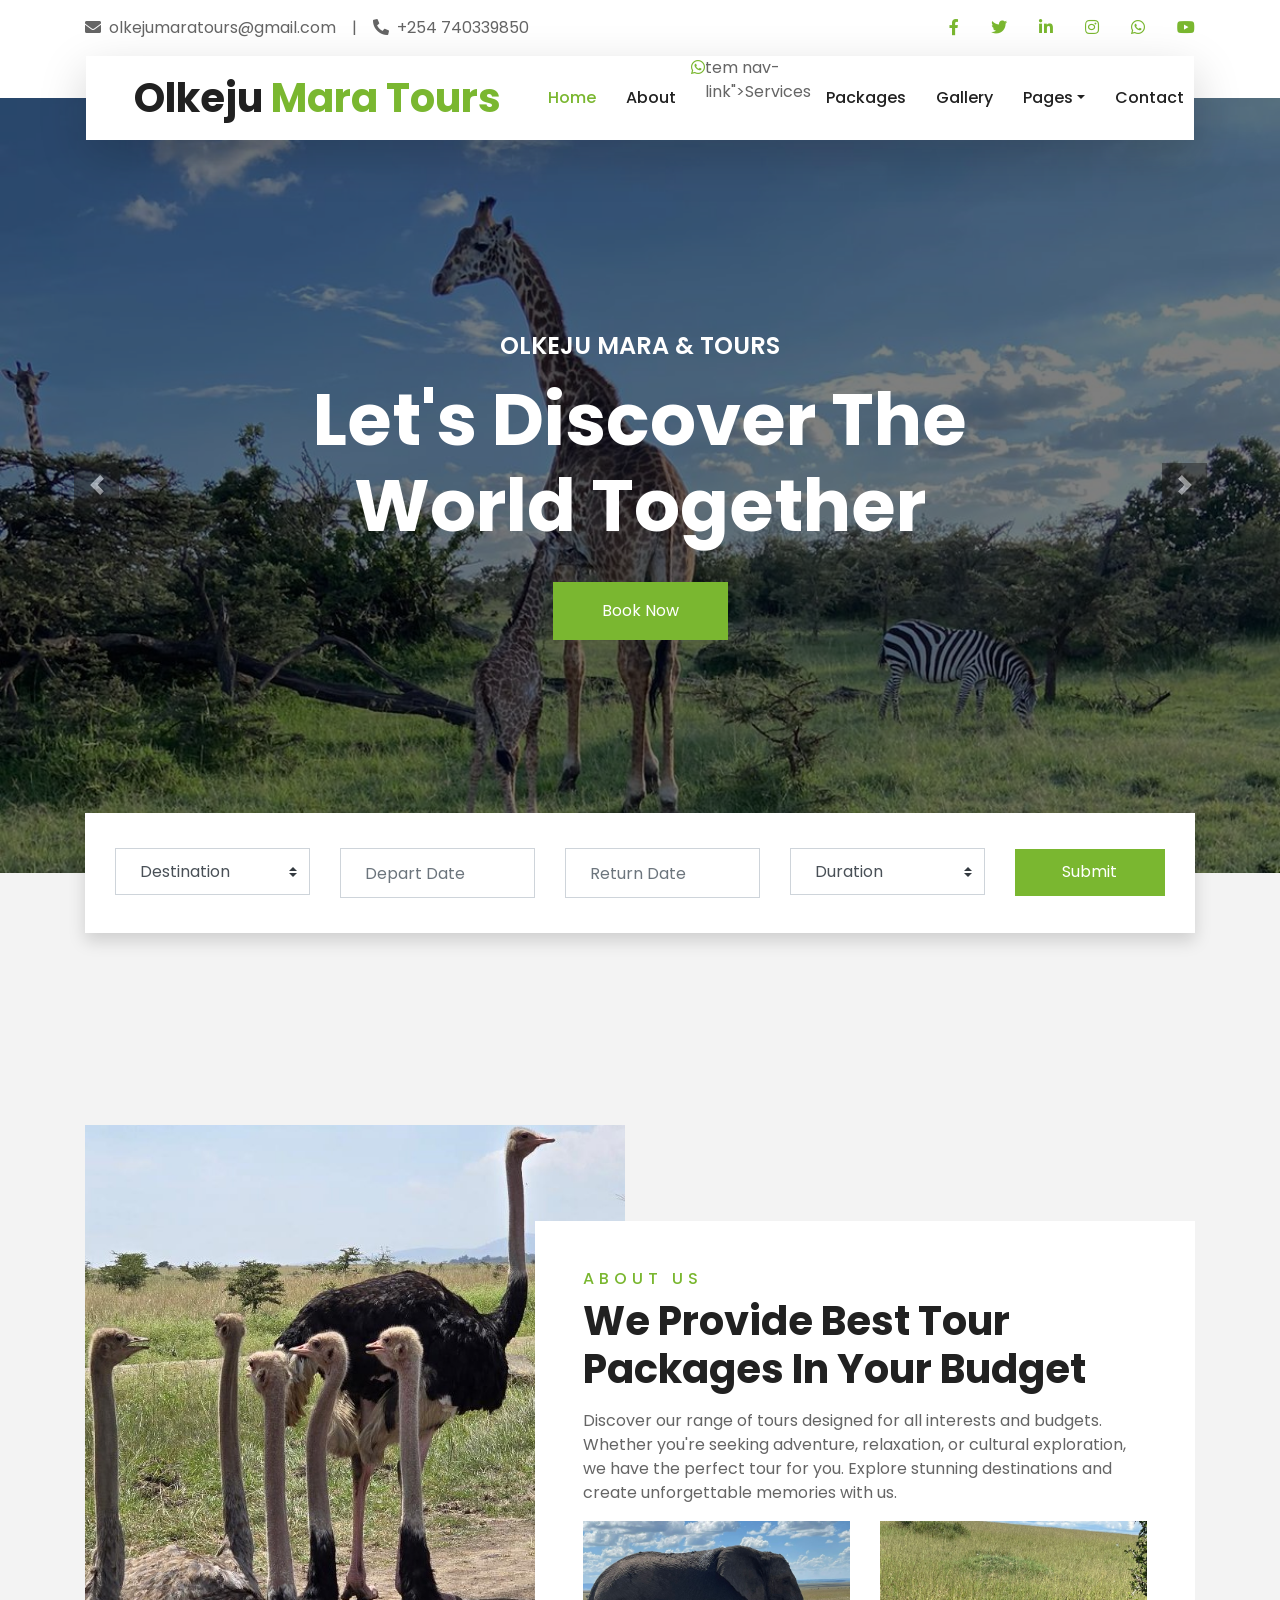
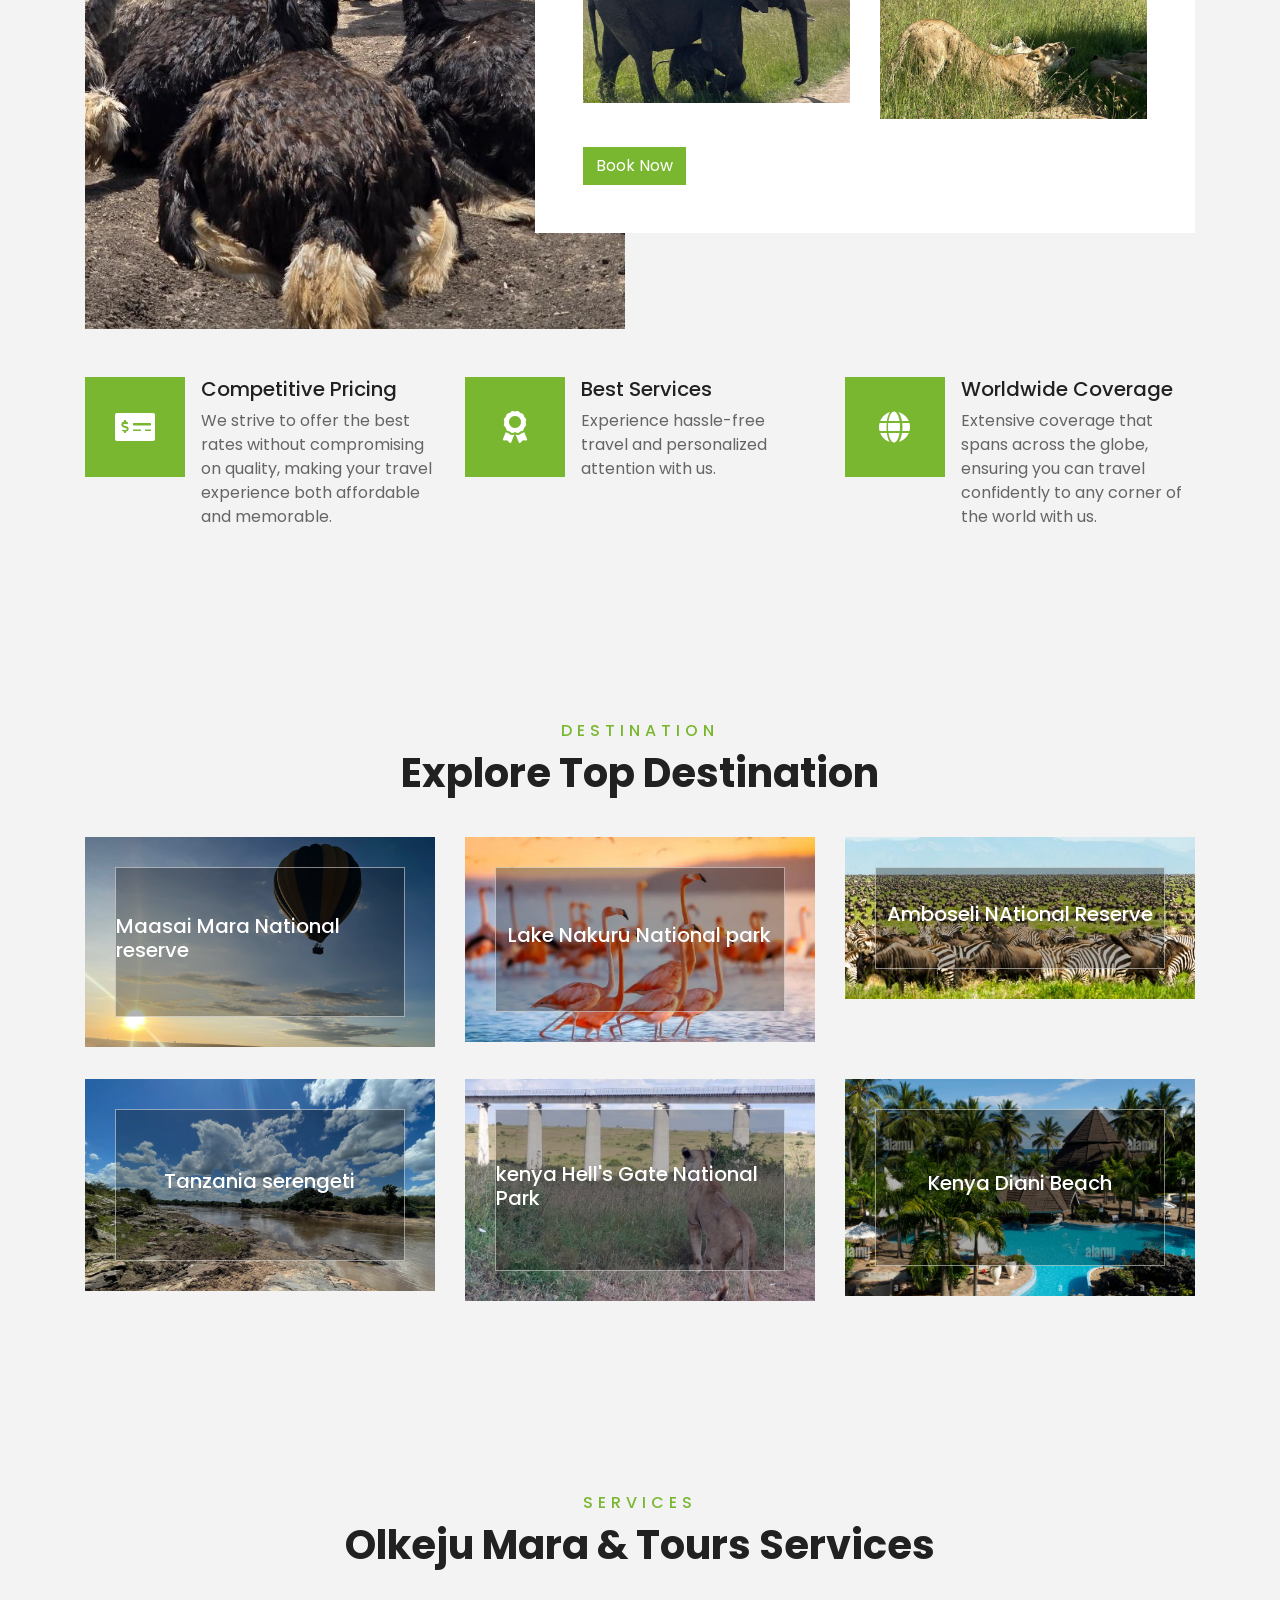
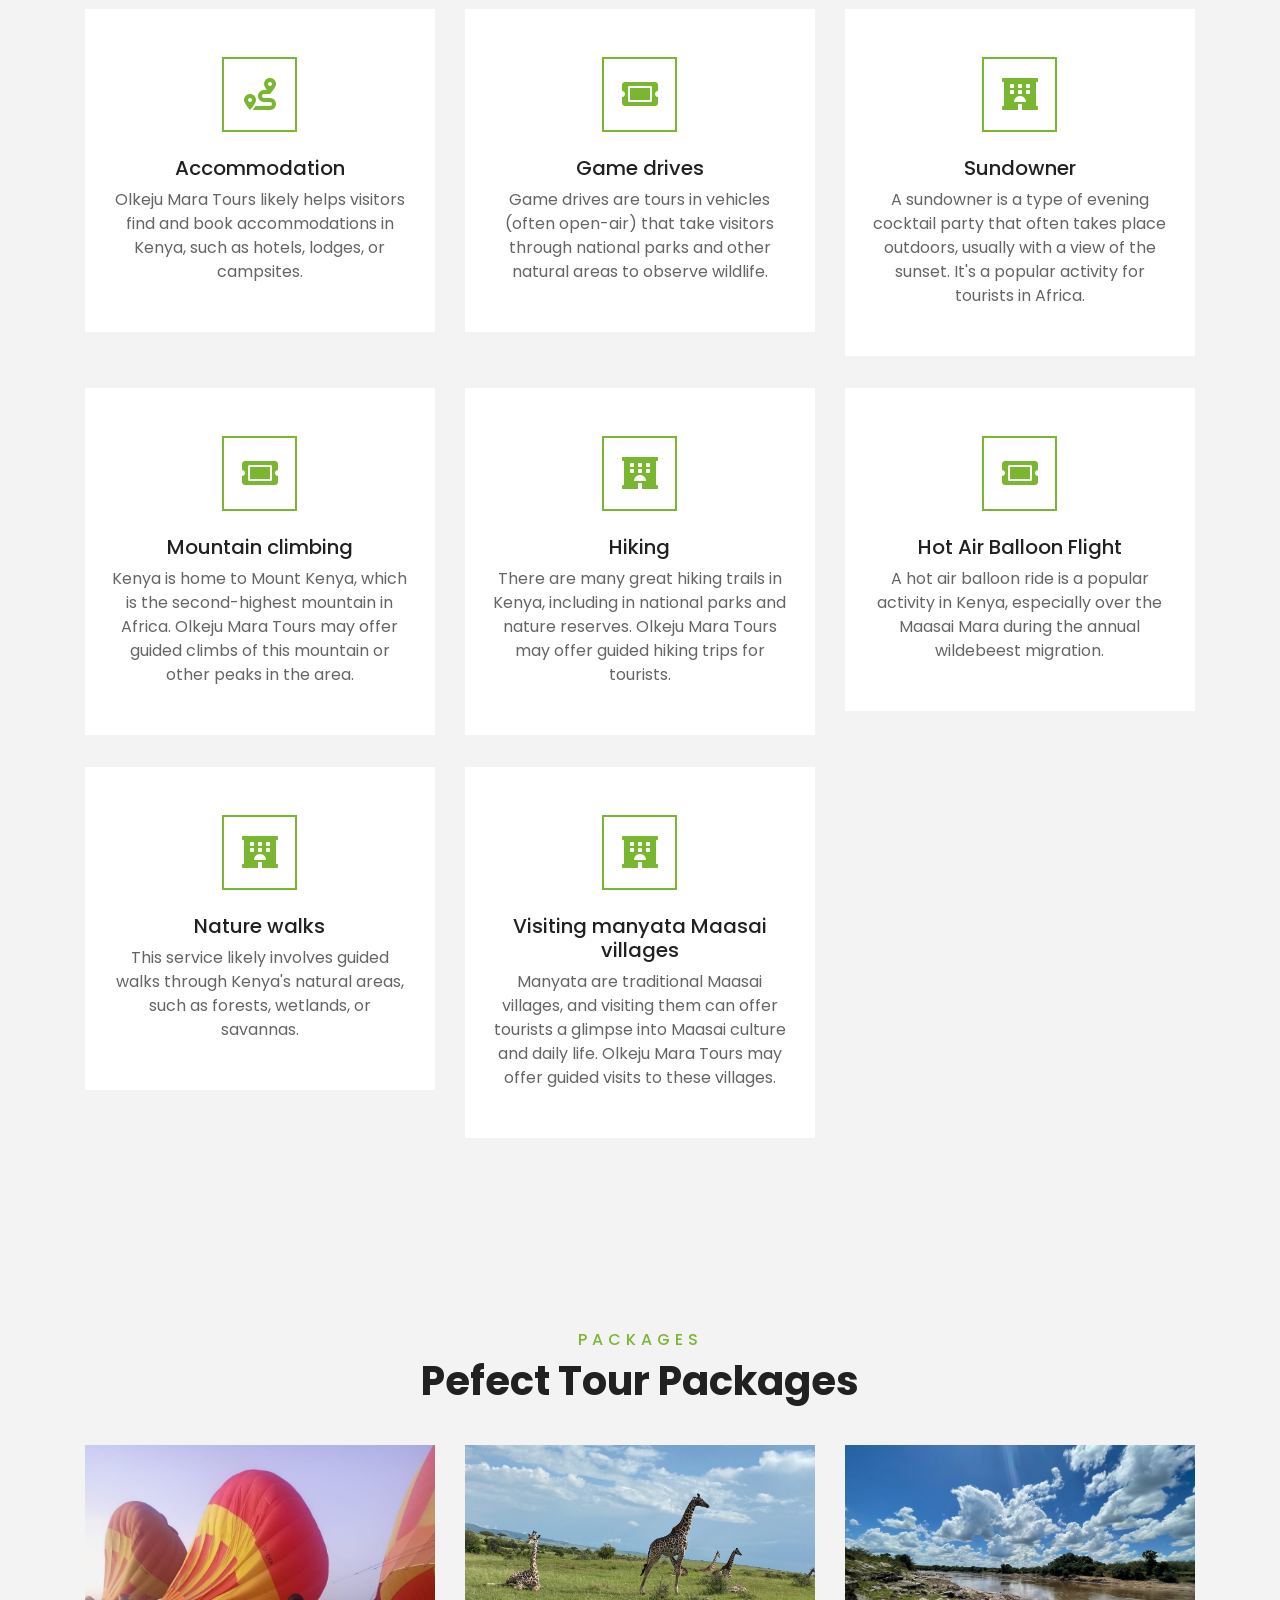
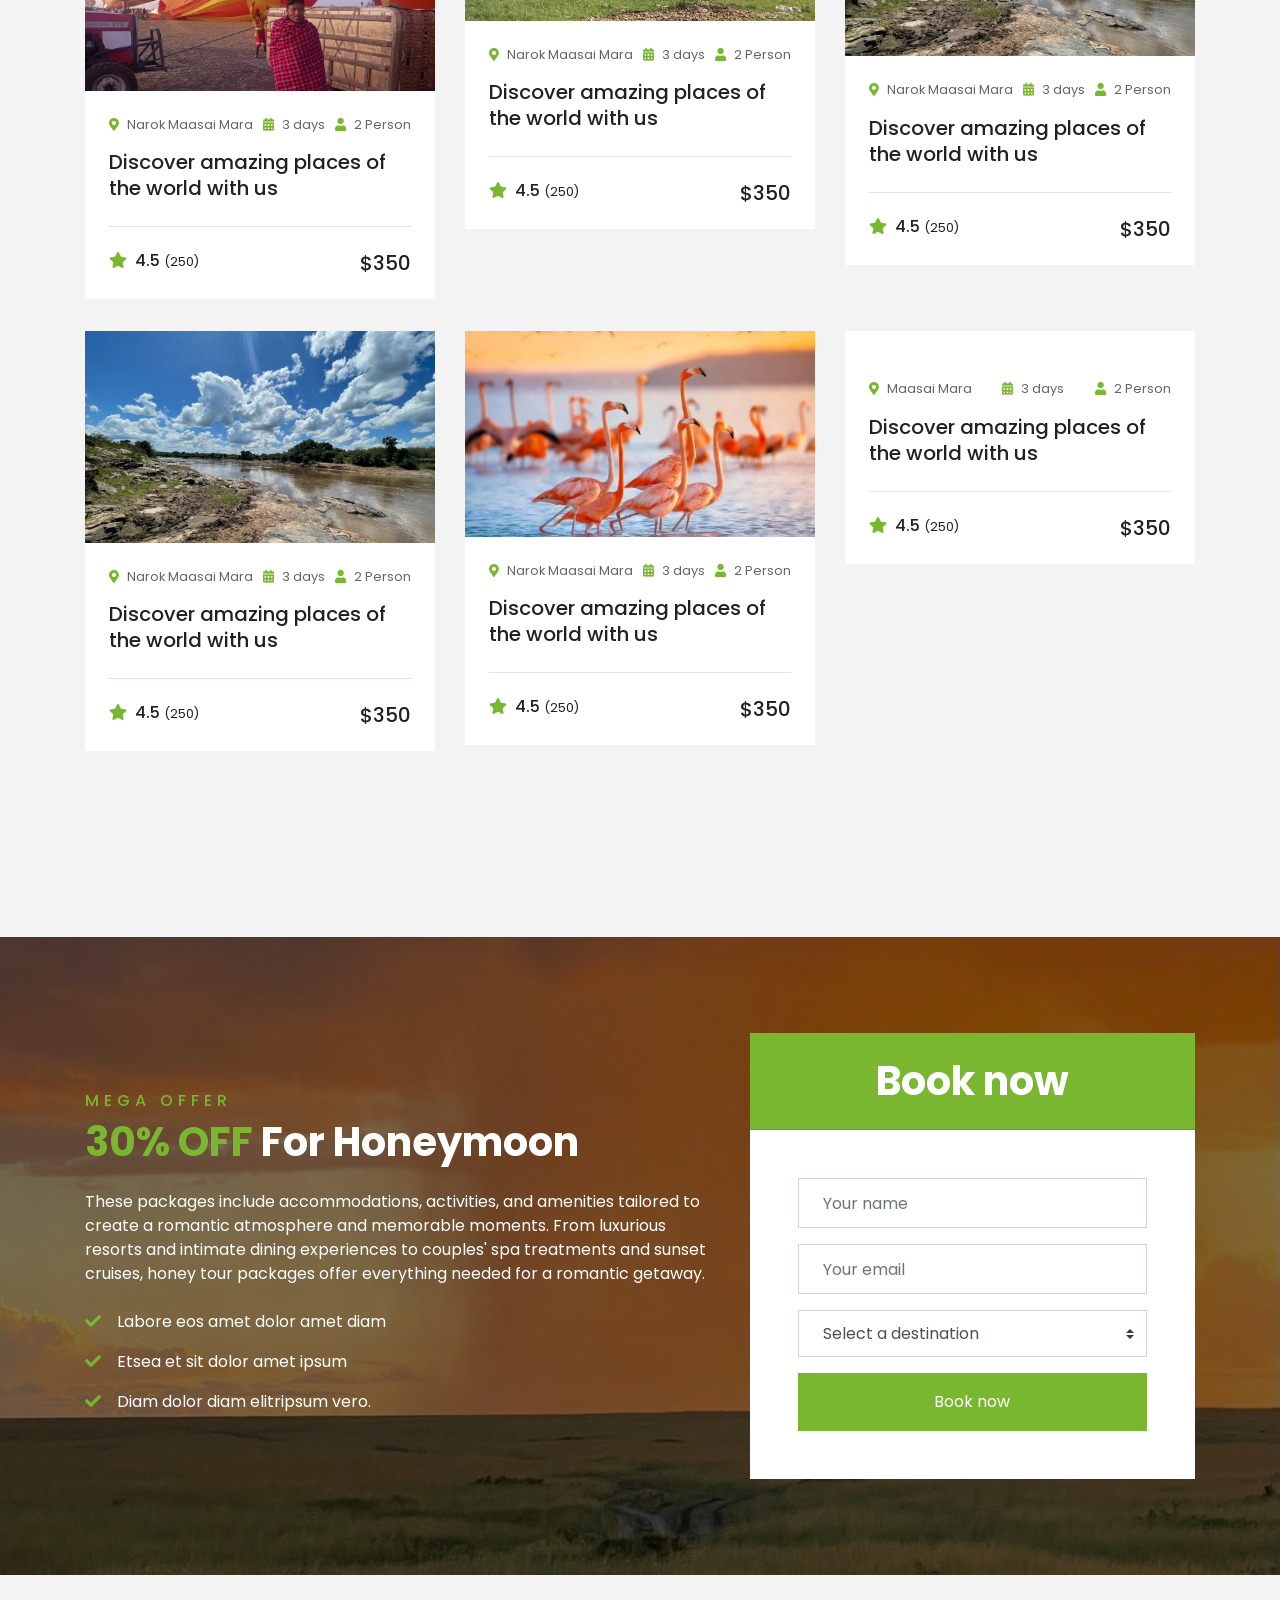
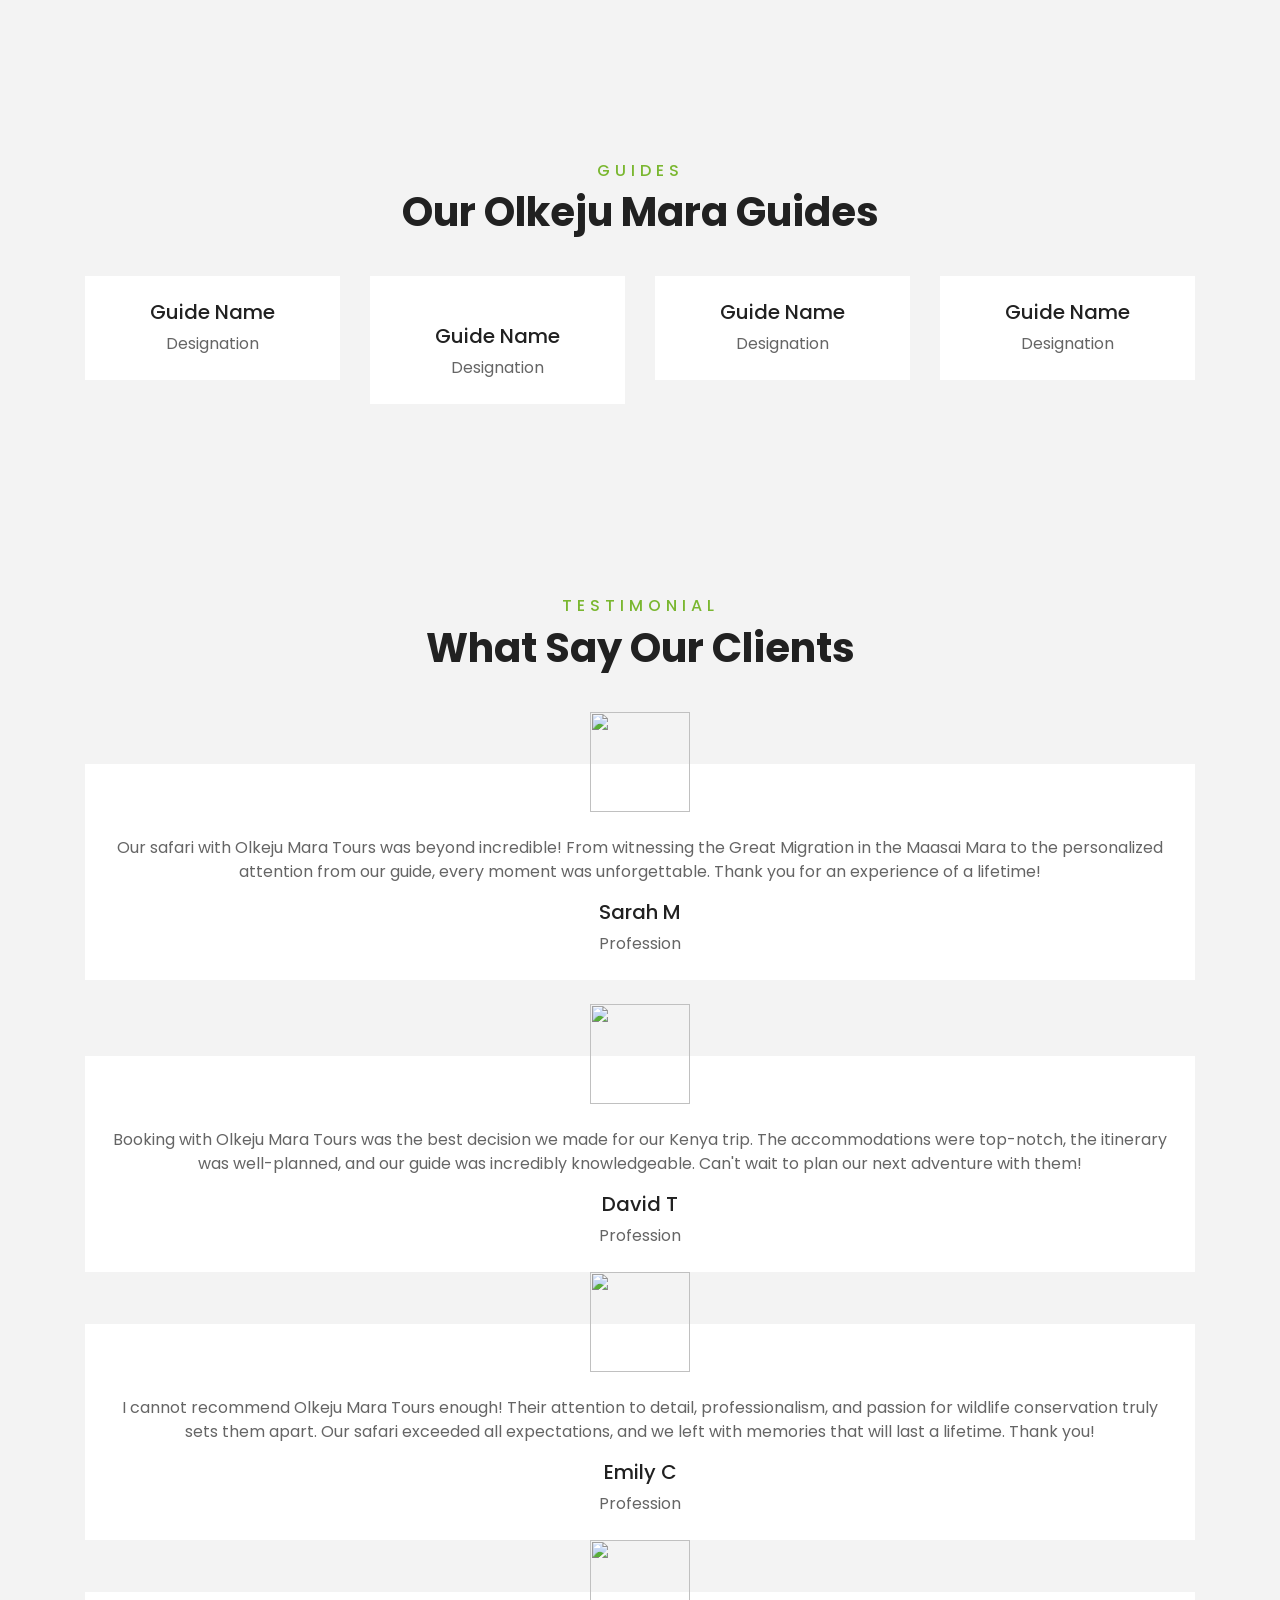
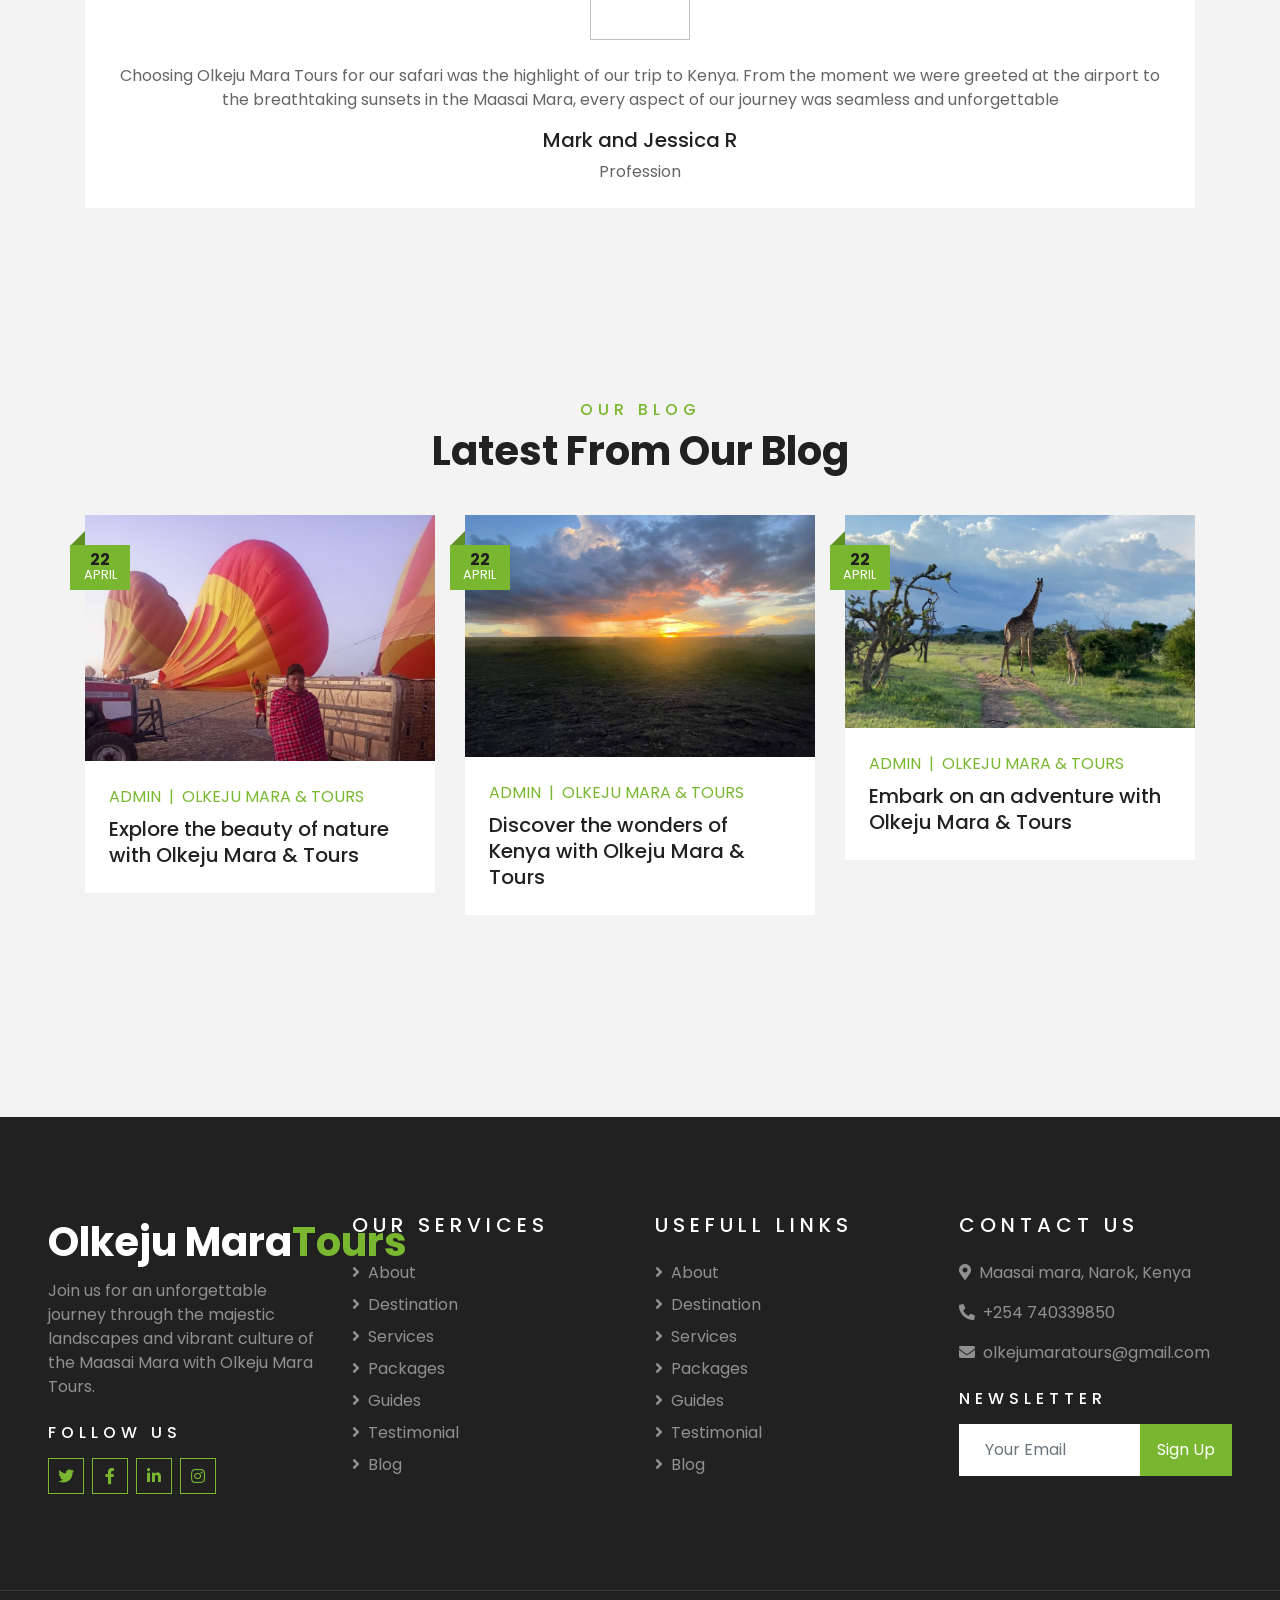
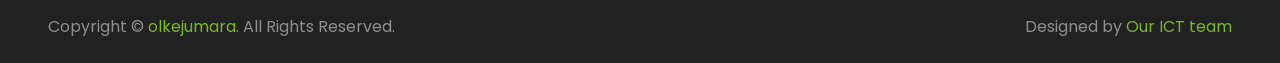
==== index.html @ 804bcf0d "Update index.html" ====
<!DOCTYPE html>
<html lang="en">

<head>
    <meta charset="utf-8">
    <title>Olkeju Mara Tours</title>
    <meta content="width=device-width, initial-scale=1.0" name="viewport">
    <meta content="olkeju mara" name="keywords">
    <meta content="olkeju mara is a tourist travel  company in kenya" name="description">

    <link href="img/favicon.ico" rel="icon">

    <link rel="preconnect" href="https://fonts.gstatic.com">
    <link href="https://fonts.googleapis.com/css2?family=Poppins:wght@400;500;600;700&display=swap" rel="stylesheet"> 
    <link href="https://cdnjs.cloudflare.com/ajax/libs/font-awesome/5.10.0/css/all.min.css" rel="stylesheet">
    <link href="lib/owlcarousel/assets/owl.carousel.min.css" rel="stylesheet">
    <link href="lib/tempusdominus/css/tempusdominus-bootstrap-4.min.css" rel="stylesheet" />
    <link href="css/style.css" rel="stylesheet">
</head>

<body>

    <div class="container-fluid bg-light pt-3 d-none d-lg-block">
        <div class="container">
            <div class="row">
                <div class="col-lg-6 text-center text-lg-left mb-2 mb-lg-0">
                    <div class="d-inline-flex align-items-center">
                        <p><i class="fa fa-envelope mr-2"></i>olkejumaratours@gmail.com</p>
                        <p class="text-body px-3">|</p>
                        <p><i class="fa fa-phone-alt mr-2"></i>+254 740339850</p>
                    </div>
                </div>
                <div class="col-lg-6 text-center text-lg-right">
<div class="d-inline-flex align-items-center">
    <a class="text-primary px-3" href="">
        <i class="fab fa-facebook-f"></i>
    </a>
    <a class="text-primary px-3" href="">
        <i class="fab fa-twitter"></i>
    </a>
    <a class="text-primary px-3" href="">
        <i class="fab fa-linkedin-in"></i>
    </a>
    <a class="text-primary px-3" href="">
        <i class="fab fa-instagram"></i>
    </a>
    <a class="text-primary px-3" href="https://wa.me/254740339850">
        <i class="fab fa-whatsapp"></i> 
    </a>
    <a class="text-primary pl-3" href="">
        <i class="fab fa-youtube"></i>
    </a>
</div>

                </div>
            </div>
        </div>
    </div>

    <div class="container-fluid position-relative nav-bar p-0">
        <div class="container-lg position-relative p-0 px-lg-3" style="z-index: 9;">
            <nav class="navbar navbar-expand-lg bg-light navbar-light shadow-lg py-3 py-lg-0 pl-3 pl-lg-5">
                <a href="" class="navbar-brand">
                    <h1 class="m-0 text-primary"><span class="text-dark">Olkeju </span>Mara  Tours</h1>
                </a>
                <button type="button" class="navbar-toggler" data-toggle="collapse" data-target="#navbarCollapse">
                    <span class="navbar-toggler-icon"></span>
                </button>
                <div class="collapse navbar-collapse justify-content-between px-3" id="navbarCollapse">
                    <div class="navbar-nav ml-auto py-0">
                        <a href="index.html" class="nav-item nav-link active">Home</a>
                        <a href="about.html" class="nav-item nav-link">About</a>
                        <a href="service.html" class="nav-i    <a class="text-primary px-3" href="https://wa.me/254740339850">
        <i class="fab fa-whatsapp"></i> 
    </a>tem nav-link">Services</a>
                        <a href="package.html" class="nav-item nav-link">Packages</a>
                        <a href="gallery.html" class="nav-item nav-link">Gallery</a>
                        <div class="nav-item dropdown">
                            <a href="#" class="nav-link dropdown-toggle" data-toggle="dropdown">Pages</a>
                            <div class="dropdown-menu border-0 rounded-0 m-0">
                                <a href="blog.html" class="dropdown-item">Blog Grid</a>
                                <a href="single.html" class="dropdown-item">Blog Detail</a>
                                <a href="destination.html" class="dropdown-item">Destination</a>
                                <a href="guide.html" class="dropdown-item">Olkeju Mara Guides</a>
                                <a href="testimonial.html" class="dropdown-item">Testimonial</a>
                            </div>
                        </div>
                        <a href="contact.html" class="nav-item nav-link">Contact</a>
                    </div>
                </div>
            </nav>
        </div>
    </div>
    <!-- Navbar End -->


    <!-- Carousel Start -->
    <div class="container-fluid p-0">
        <div id="header-carousel" class="carousel slide" data-ride="carousel">
            <div class="carousel-inner">
                <div class="carousel-item active">
                    <img class="w-100" src="img/gira.jpg" alt="Image">
                    <div class="carousel-caption d-flex flex-column align-items-center justify-content-center">
                        <div class="p-3" style="max-width: 900px;">
                            <h4 class="text-white text-uppercase mb-md-3"> Olkeju Mara & Tours </h4>
                            <h1 class="display-3 text-white mb-md-4">Let's Discover The World Together</h1>
                            <a href="" class="btn btn-primary py-md-3 px-md-5 mt-2">Book Now</a>
                        </div>
                    </div>
                </div>
                <div class="carousel-item">
                    <img class="w-100" src="img/younglion.jpg" alt="Image">
                    <div class="carousel-caption d-flex flex-column align-items-center justify-content-center">
                        <div class="p-3" style="max-width: 900px;">
                            <h4 class="text-white text-uppercase mb-md-3"> Olkeju Mara & Tours </h4>
                            <h1 class="display-3 text-white mb-md-4">Discover Amazing Places With Us</h1>
                            <a href="" class="btn btn-primary py-md-3 px-md-5 mt-2">Book Now</a>
                        </div>
                    </div>
                </div>
            </div>
            <a class="carousel-control-prev" href="#header-carousel" data-slide="prev">
                <div class="btn btn-dark" style="width: 45px; height: 45px;">
                    <span class="carousel-control-prev-icon mb-n2"></span>
                </div>
            </a>
            <a class="carousel-control-next" href="#header-carousel" data-slide="next">
                <div class="btn btn-dark" style="width: 45px; height: 45px;">
                    <span class="carousel-control-next-icon mb-n2"></span>
                </div>
            </a>
        </div>
    </div>
    <!-- Carousel End -->

 
    <!-- Booking Start -->
    <div class="container-fluid booking mt-5 pb-5">
        <div class="container pb-5">
            <div class="bg-light shadow" style="padding: 30px;">
                <div class="row align-items-center" style="min-height: 60px;">
                    <div class="col-md-10">
                        <div class="row">
                            <div class="col-md-3">
                                <div class="mb-3 mb-md-0">
                                    <select class="custom-select px-4" style="height: 47px;">
                                        <option selected>Destination</option>
<option value="1">Maasai Mara National Reserve, Kenya</option>
<option value="2">Amboseli National Park, Kenya</option>
<option value="3">Tsavo National Park, Kenya</option>
<option value="4">Samburu National Reserve, Kenya</option>
<option value="5">Lake Nakuru National Park, Kenya</option>
<option value="6">Aberdare National Park, Kenya</option>
<option value="7">Mount Kenya National Park, Kenya</option>
<option value="8">Lamu Island, Kenya</option>
<option value="9">Nairobi National Park, Kenya</option>
<option value="10">Hell's Gate National Park, Kenya</option>
<option value="11">Masai Mara Conservancies, Kenya</option>
<option value="12">Diani Beach, Kenya</option>
<option value="13">Lake Naivasha, Kenya</option>
<option value="14">Lake Victoria, Kenya/Uganda/Tanzania</option>
<option value="15">Ol Pejeta Conservancy, Kenya</option>

                                    </select>
                                </div>
                            </div>
                            <div class="col-md-3">
                                <div class="mb-3 mb-md-0">
                                    <div class="date" id="date1" data-target-input="nearest">
                                        <input type="text" class="form-control p-4 datetimepicker-input" placeholder="Depart Date" data-target="#date1" data-toggle="datetimepicker"/>
                                    </div>
                                </div>
                            </div>
                            <div class="col-md-3">
                                <div class="mb-3 mb-md-0">
                                    <div class="date" id="date2" data-target-input="nearest">
                                        <input type="text" class="form-control p-4 datetimepicker-input" placeholder="Return Date" data-target="#date2" data-toggle="datetimepicker"/>
                                    </div>
                                </div>
                            </div>
                            <div class="col-md-3">
                                <div class="mb-3 mb-md-0">
                                    <select class="custom-select px-4" style="height: 47px;">
                                        <option selected>Duration</option>
<option value="1">2 days/1 night</option>
<option value="2">4 days/3 nights</option>
<option value="3">6 days/5 nights</option>
<option value="4">8 days/7 nights</option>
<option value="5">10 days/9 nights</option>

                                    </select>
                                </div>
                            </div>
                        </div>
                    </div>
                    <div class="col-md-2">
                        <button class="btn btn-primary btn-block" type="submit" style="height: 47px; margin-top: -2px;">Submit</button>
                    </div>
                </div>
            </div>
        </div>
    </div>
    <!-- Booking End -->


    <!-- About Start -->
    <div class="container-fluid py-5">
        <div class="container pt-5">
            <div class="row">
                <div class="col-lg-6" style="min-height: 500px;">
                    <div class="position-relative h-100">
                        <img class="position-absolute w-100 h-100" src="img/ost.jpg" style="object-fit: cover;">
                    </div>
                </div>
                <div class="col-lg-6 pt-5 pb-lg-5">
                    <div class="about-text bg-white p-4 p-lg-5 my-lg-5">
                        <h6 class="text-primary text-uppercase" style="letter-spacing: 5px;">About Us</h6>
                        <h1 class="mb-3">We Provide Best Tour Packages In Your Budget</h1>
                        <p>Discover our range of tours designed for all interests and budgets. Whether you're seeking adventure, relaxation, or cultural exploration, we have the perfect tour for you. Explore stunning destinations and create unforgettable memories with us.</p>
                        <div class="row mb-4">
                            <div class="col-6">
                                <img class="img-fluid" src="img/elephant-calf.jpg" alt="">
                            </div>
                            <div class="col-6">
                                <img class="img-fluid" src="img/1234.jpg" alt="">
                            </div>
                        </div>
                        <a href="" class="btn btn-primary mt-1">Book Now</a>
                    </div>
                </div>
            </div>
        </div>
    </div>
    <!-- About End -->

<!-- Feature Start -->
    <div class="container-fluid pb-5">
        <div class="container pb-5">
            <div class="row">
                <div class="col-md-4">
                    <div class="d-flex mb-4 mb-lg-0">
                        <div class="d-flex flex-shrink-0 align-items-center justify-content-center bg-primary mr-3" style="height: 100px; width: 100px;">
                            <i class="fa fa-2x fa-money-check-alt text-white"></i>
                        </div>
                        <div class="d-flex flex-column">
                            <h5 class="">Competitive Pricing</h5>
                            <p class="m-0">We strive to offer the best rates without compromising on quality, making your travel experience both affordable and memorable.</p>
                        </div>
                    </div>
                </div>
                <div class="col-md-4">
                    <div class="d-flex mb-4 mb-lg-0">
                        <div class="d-flex flex-shrink-0 align-items-center justify-content-center bg-primary mr-3" style="height: 100px; width: 100px;">
                            <i class="fa fa-2x fa-award text-white"></i>
                        </div>
                        <div class="d-flex flex-column">
                            <h5 class="">Best Services</h5>
                            <p class="m-0">Experience hassle-free travel and personalized attention with us.</p>
                        </div>
                    </div>
                </div>
                <div class="col-md-4">
                    <div class="d-flex mb-4 mb-lg-0">
                        <div class="d-flex flex-shrink-0 align-items-center justify-content-center bg-primary mr-3" style="height: 100px; width: 100px;">
                            <i class="fa fa-2x fa-globe text-white"></i>
                        </div>
                        <div class="d-flex flex-column">
                            <h5 class="">Worldwide Coverage</h5>
                            <p class="m-0">Extensive coverage that spans across the globe, ensuring you can travel confidently to any corner of the world with us.</p>
                        </div>
                    </div>
                </div>
            </div>
        </div>
    </div>
    <!-- Feature End -->




    <!-- Destination Start -->
    <div class="container-fluid py-5">
        <div class="container pt-5 pb-3">
            <div class="text-center mb-3 pb-3">
                <h6 class="text-primary text-uppercase" style="letter-spacing: 5px;">Destination</h6>
                <h1>Explore Top Destination</h1>
            </div>
            <div class="row">
                <div class="col-lg-4 col-md-6 mb-4">
                    <div class="destination-item position-relative overflow-hidden mb-2">
                        <img class="img-fluid" src="img/mara.jpg" alt="">
                        <a class="destination-overlay text-white text-decoration-none" href="">
                            <h5 class="text-white">Maasai Mara National reserve</h5>
                            
                        </a>
                    </div>
                </div>
                <div class="col-lg-4 col-md-6 mb-4">
                    <div class="destination-item position-relative overflow-hidden mb-2">
                        <img class="img-fluid" src="img/lk1.png" alt="">
                        <a class="destination-overlay text-white text-decoration-none" href="">
                            <h5 class="text-white">Lake Nakuru National park</h5>
                            
                        </a>
                    </div>
                </div>
                <div class="col-lg-4 col-md-6 mb-4">
                    <div class="destination-item position-relative overflow-hidden mb-2">
                        <img class="img-fluid" src="img/wlb.png" alt="">
                        <a class="destination-overlay text-white text-decoration-none" href="">
                            <h5 class="text-white">Amboseli NAtional Reserve</h5>
                            
                        </a>
                    </div>
                </div>
                <div class="col-lg-4 col-md-6 mb-4">
                    <div class="destination-item position-relative overflow-hidden mb-2">
                        <img class="img-fluid" src="img/pk3.jpg" alt="">
                        <a class="destination-overlay text-white text-decoration-none" href="">
                            <h5 class="text-white">Tanzania serengeti</h5>
                            
                        </a>
                    </div>
                </div>
                <div class="col-lg-4 col-md-6 mb-4">
                    <div class="destination-item position-relative overflow-hidden mb-2">
                        <img class="img-fluid" src="img/321.jpg" alt="">
                        <a class="destination-overlay text-white text-decoration-none" href="">
                            <h5 class="text-white">kenya Hell's Gate National Park</h5>
                            
                        </a>
                    </div>
                </div>
                <div class="col-lg-4 col-md-6 mb-4">
                    <div class="destination-item position-relative overflow-hidden mb-2">
                        <img class="img-fluid" src="img/di.png" alt="">
                        <a class="destination-overlay text-white text-decoration-none" href="">
                            <h5 class="text-white">Kenya Diani Beach</h5>
                            
                        </a>
                    </div>
                </div>
            </div>
        </div>
    </div>
    <!-- Destination Start -->



    <!-- Service Start -->
    <div class="container-fluid py-5">
        <div class="container pt-5 pb-3">
            <div class="text-center mb-3 pb-3">
                <h6 class="text-primary text-uppercase" style="letter-spacing: 5px;">Services</h6>
                <h1> Olkeju Mara & Tours  Services</h1>
            </div>
            <div class="row">
                <div class="col-lg-4 col-md-6 mb-4">
                    <div class="service-item bg-white text-center mb-2 py-5 px-4">
                        <i class="fa fa-2x fa-route mx-auto mb-4"></i>
                        <h5 class="mb-2">Accommodation</h5>
                        <p class="m-0"> Olkeju Mara Tours likely helps visitors find and book accommodations in Kenya, such as hotels, lodges, or campsites.</p>
                    </div>
                </div>
                <div class="col-lg-4 col-md-6 mb-4">
                    <div class="service-item bg-white text-center mb-2 py-5 px-4">
                        <i class="fa fa-2x fa-ticket-alt mx-auto mb-4"></i>
                        <h5 class="mb-2">Game drives</h5>
                        <p class="m-0"> Game drives are tours in vehicles (often open-air) that take visitors through national parks and other natural areas to observe wildlife.</p>
                    </div>
                </div>
                <div class="col-lg-4 col-md-6 mb-4">
                    <div class="service-item bg-white text-center mb-2 py-5 px-4">
                        <i class="fa fa-2x fa-hotel mx-auto mb-4"></i>
                        <h5 class="mb-2">Sundowner</h5>
                        <p class="m-0"> A sundowner is a type of evening cocktail party that often takes place outdoors, usually with a view of the sunset. It's a popular activity for tourists in Africa.</p>
                    </div>
                </div>
                <div class="col-lg-4 col-md-6 mb-4">
                    <div class="service-item bg-white text-center mb-2 py-5 px-4">
                        <i class="fa fa-2x fa-ticket-alt mx-auto mb-4"></i>
                        <h5 class="mb-2">Mountain climbing</h5>
                        <p class="m-0"> Kenya is home to Mount Kenya, which is the second-highest mountain in Africa. Olkeju Mara Tours may offer guided climbs of this mountain or other peaks in the area.</p>
                    </div>
                </div>
                <div class="col-lg-4 col-md-6 mb-4">
                    <div class="service-item bg-white text-center mb-2 py-5 px-4">
                        <i class="fa fa-2x fa-hotel mx-auto mb-4"></i>
                        <h5 class="mb-2">Hiking</h5>
                        <p class="m-0"> There are many great hiking trails in Kenya, including in national parks and nature reserves. Olkeju Mara Tours may offer guided hiking trips for tourists.</p>
                    </div>
                </div>
                <div class="col-lg-4 col-md-6 mb-4">
                    <div class="service-item bg-white text-center mb-2 py-5 px-4">
                        <i class="fa fa-2x fa-ticket-alt mx-auto mb-4"></i>
                        <h5 class="mb-2">Hot Air Balloon Flight</h5>
                        <p class="m-0"> A hot air balloon ride is a popular activity in Kenya, especially over the Maasai Mara during the annual wildebeest migration.</p>
                    </div>
                </div>
                <div class="col-lg-4 col-md-6 mb-4">
                    <div class="service-item bg-white text-center mb-2 py-5 px-4">
                        <i class="fa fa-2x fa-hotel mx-auto mb-4"></i>
                        <h5 class="mb-2">Nature walks </h5>
                        <p class="m-0">  This service likely involves guided walks through Kenya's natural areas, such as forests, wetlands, or savannas.
                        </p>
                    </div>
                </div>
                <div class="col-lg-4 col-md-6 mb-4">
                    <div class="service-item bg-white text-center mb-2 py-5 px-4">
                        <i class="fa fa-2x fa-hotel mx-auto mb-4"></i>
                        <h5 class="mb-2">Visiting manyata Maasai villages </h5>
                        <p class="m-0">   Manyata are traditional Maasai villages, and visiting them can offer tourists a glimpse into Maasai culture and daily life. Olkeju Mara Tours may offer guided visits to these villages.
                        </p>
                    </div>
                </div>
            </div>
        </div>
    </div>
    <!-- Service End -->


    <!-- Packages Start -->
    <div class="container-fluid py-5">
        <div class="container pt-5 pb-3">
            <div class="text-center mb-3 pb-3">
                <h6 class="text-primary text-uppercase" style="letter-spacing: 5px;">Packages</h6>
                <h1>Pefect Tour Packages</h1>
            </div>
            <div class="row">
                <div class="col-lg-4 col-md-6 mb-4">
                    <div class="package-item bg-white mb-2">
                        <img class="img-fluid" src="img/package1.jpg" alt="">
                        <div class="p-4">
                            <div class="d-flex justify-content-between mb-3">
                                <small class="m-0"><i class="fa fa-map-marker-alt text-primary mr-2"></i>Narok Maasai Mara</small>
                                <small class="m-0"><i class="fa fa-calendar-alt text-primary mr-2"></i>3 days</small>
                                <small class="m-0"><i class="fa fa-user text-primary mr-2"></i>2 Person</small>
                            </div>
                            <a class="h5 text-decoration-none" href="">Discover amazing places of the world with us</a>
                            <div class="border-top mt-4 pt-4">
                                <div class="d-flex justify-content-between">
                                    <h6 class="m-0"><i class="fa fa-star text-primary mr-2"></i>4.5 <small>(250)</small></h6>
                                    <h5 class="m-0">$350</h5>
                                </div>
                            </div>
                        </div>
                    </div>
                </div>
                <div class="col-lg-4 col-md-6 mb-4">
                    <div class="package-item bg-white mb-2">
                        <img class="img-fluid" src="img/package2.jpg" alt="">
                        <div class="p-4">
                            <div class="d-flex justify-content-between mb-3">
                                <small class="m-0"><i class="fa fa-map-marker-alt text-primary mr-2"></i>Narok Maasai Mara</small>
                                <small class="m-0"><i class="fa fa-calendar-alt text-primary mr-2"></i>3 days</small>
                                <small class="m-0"><i class="fa fa-user text-primary mr-2"></i>2 Person</small>
                            </div>
                            <a class="h5 text-decoration-none" href="">Discover amazing places of the world with us</a>
                            <div class="border-top mt-4 pt-4">
                                <div class="d-flex justify-content-between">
                                    <h6 class="m-0"><i class="fa fa-star text-primary mr-2"></i>4.5 <small>(250)</small></h6>
                                    <h5 class="m-0">$350</h5>
                                </div>
                            </div>
                        </div>
                    </div>
                </div>
                <div class="col-lg-4 col-md-6 mb-4">
                    <div class="package-item bg-white mb-2">
                        <img class="img-fluid" src="img/pk3.jpg" alt="">
                        <div class="p-4">
                            <div class="d-flex justify-content-between mb-3">
                                <small class="m-0"><i class="fa fa-map-marker-alt text-primary mr-2"></i>Narok Maasai Mara</small>
                                <small class="m-0"><i class="fa fa-calendar-alt text-primary mr-2"></i>3 days</small>
                                <small class="m-0"><i class="fa fa-user text-primary mr-2"></i>2 Person</small>
                            </div>
                            <a class="h5 text-decoration-none" href="">Discover amazing places of the world with us</a>
                            <div class="border-top mt-4 pt-4">
                                <div class="d-flex justify-content-between">
                                    <h6 class="m-0"><i class="fa fa-star text-primary mr-2"></i>4.5 <small>(250)</small></h6>
                                    <h5 class="m-0">$350</h5>
                                </div>
                            </div>
                        </div>
                    </div>
                </div>
                <div class="col-lg-4 col-md-6 mb-4">
                    <div class="package-item bg-white mb-2">
                        <img class="img-fluid" src="img/pk3.jpg" alt="">
                        <div class="p-4">
                            <div class="d-flex justify-content-between mb-3">
                                <small class="m-0"><i class="fa fa-map-marker-alt text-primary mr-2"></i>Narok Maasai Mara</small>
                                <small class="m-0"><i class="fa fa-calendar-alt text-primary mr-2"></i>3 days</small>
                                <small class="m-0"><i class="fa fa-user text-primary mr-2"></i>2 Person</small>
                            </div>
                            <a class="h5 text-decoration-none" href="">Discover amazing places of the world with us</a>
                            <div class="border-top mt-4 pt-4">
                                <div class="d-flex justify-content-between">
                                    <h6 class="m-0"><i class="fa fa-star text-primary mr-2"></i>4.5 <small>(250)</small></h6>
                                    <h5 class="m-0">$350</h5>
                                </div>
                            </div>
                        </div>
                    </div>
                </div>
                <div class="col-lg-4 col-md-6 mb-4">
                    <div class="package-item bg-white mb-2">
                        <img class="img-fluid" src="img/lk1.png" alt="">
                        <div class="p-4">
                            <div class="d-flex justify-content-between mb-3">
                                <small class="m-0"><i class="fa fa-map-marker-alt text-primary mr-2"></i>Narok Maasai Mara</small>
                                <small class="m-0"><i class="fa fa-calendar-alt text-primary mr-2"></i>3 days</small>
                                <small class="m-0"><i class="fa fa-user text-primary mr-2"></i>2 Person</small>
                            </div>
                            <a class="h5 text-decoration-none" href="">Discover amazing places of the world with us</a>
                            <div class="border-top mt-4 pt-4">
                                <div class="d-flex justify-content-between">
                                    <h6 class="m-0"><i class="fa fa-star text-primary mr-2"></i>4.5 <small>(250)</small></h6>
                                    <h5 class="m-0">$350</h5>
                                </div>
                            </div>
                        </div>
                    </div>
                </div>
                <div class="col-lg-4 col-md-6 mb-4">
                    <div class="package-item bg-white mb-2">
                        <img class="img-fluid" src="img/package-6.jpg" alt="">
                        <div class="p-4">
                            <div class="d-flex justify-content-between mb-3">
                                <small class="m-0"><i class="fa fa-map-marker-alt text-primary mr-2"></i>Maasai Mara</small>
                                <small class="m-0"><i class="fa fa-calendar-alt text-primary mr-2"></i>3 days</small>
                                <small class="m-0"><i class="fa fa-user text-primary mr-2"></i>2 Person</small>
                            </div>
                            <a class="h5 text-decoration-none" href="">Discover amazing places of the world with us</a>
                            <div class="border-top mt-4 pt-4">
                                <div class="d-flex justify-content-between">
                                    <h6 class="m-0"><i class="fa fa-star text-primary mr-2"></i>4.5 <small>(250)</small></h6>
                                    <h5 class="m-0">$350</h5>
                                </div>
                            </div>
                        </div>
                    </div>
                </div>
            </div>
        </div>
    </div>
    <!-- Packages End -->


    <!-- Registration Start -->
    <div class="container-fluid bg-registration py-5" style="margin: 90px 0;">
        <div class="container py-5">
            <div class="row align-items-center">
                <div class="col-lg-7 mb-5 mb-lg-0">
                    <div class="mb-4">
                        <h6 class="text-primary text-uppercase" style="letter-spacing: 5px;">Mega Offer</h6>
                        <h1 class="text-white"><span class="text-primary">30% OFF</span> For Honeymoon</h1>
                    </div>
                    <p class="text-white">These packages include accommodations, activities, and amenities tailored to create a romantic atmosphere and memorable moments. From luxurious resorts and intimate dining experiences to couples' spa treatments and sunset cruises, honey tour packages offer everything needed for a romantic getaway. </p>
                    <ul class="list-inline text-white m-0">
                        <li class="py-2"><i class="fa fa-check text-primary mr-3"></i>Labore eos amet dolor amet diam</li>
                        <li class="py-2"><i class="fa fa-check text-primary mr-3"></i>Etsea et sit dolor amet ipsum</li>
                        <li class="py-2"><i class="fa fa-check text-primary mr-3"></i>Diam dolor diam elitripsum vero.</li>
                    </ul>
                </div>
                <div class="col-lg-5">
                    <div class="card border-0">
                        <div class="card-header bg-primary text-center p-4">
                            <h1 class="text-white m-0">Book now</h1>
                        </div>
                        <div class="card-body rounded-bottom bg-white p-5">
                            <form>
                                <div class="form-group">
                                    <input type="text" class="form-control p-4" placeholder="Your name" required="required" />
                                </div>
                                <div class="form-group">
                                    <input type="email" class="form-control p-4" placeholder="Your email" required="required" />
                                </div>
                                <div class="form-group">
                                    <select class="custom-select px-4" style="height: 47px;">
                                        <option selected>Select a destination</option>
<option value="1">Maasai Mara National Reserve, Kenya</option>
<option value="2">Amboseli National Park, Kenya</option>
<option value="3">Tsavo National Park, Kenya</option>
<option value="4">Samburu National Reserve, Kenya</option>
<option value="5">Lake Nakuru National Park, Kenya</option>
<option value="6">Aberdare National Park, Kenya</option>
<option value="7">Mount Kenya National Park, Kenya</option>
<option value="8">Lamu Island, Kenya</option>
<option value="9">Nairobi National Park, Kenya</option>
<option value="10">Hell's Gate National Park, Kenya</option>
<option value="11">Masai Mara Conservancies, Kenya</option>
<option value="12">Diani Beach, Kenya</option>
<option value="13">Lake Naivasha, Kenya</option>
<option value="14">Lake Victoria, Kenya/Uganda/Tanzania</option>
<option value="15">Ol Pejeta Conservancy, Kenya</option>

                                    </select>
                                </div>
                                <div>
                                    <button class="btn btn-primary btn-block py-3" type="submit">Book now</button>
                                </div>
                            </form>
                        </div>
                    </div>
                </div>
            </div>
        </div>
    </div>
    <!-- Registration End -->


    <!-- Team Start -->
    <div class="container-fluid py-5">
        <div class="container pt-5 pb-3">
            <div class="text-center mb-3 pb-3">
                <h6 class="text-primary text-uppercase" style="letter-spacing: 5px;">Guides</h6>
                <h1>Our Olkeju Mara Guides</h1>
            </div>
            <div class="row">
                <div class="col-lg-3 col-md-4 col-sm-6 pb-2">
                    <div class="team-item bg-white mb-4">
                        <div class="team-img position-relative overflow-hidden">
                            <!-- <img class="img-fluid w-100" src="img/team-1.jpg" alt=""> -->
                            <div class="team-social">
                                <a class="btn btn-outline-primary btn-square" href=""><i class="fab fa-twitter"></i></a>
                                <a class="btn btn-outline-primary btn-square" href=""><i class="fab fa-facebook-f"></i></a>
                                <a class="btn btn-outline-primary btn-square" href=""><i class="fab fa-instagram"></i></a>
                                <a class="btn btn-outline-primary btn-square" href=""><i class="fab fa-linkedin-in"></i></a>
                            </div>
                        </div>
                        <div class="text-center py-4">
                            <h5 class="text-truncate">Guide Name</h5>
                            <p class="m-0">Designation</p>
                        </div>
                    </div>
                </div>
                <div class="col-lg-3 col-md-4 col-sm-6 pb-2">
                    <div class="team-item bg-white mb-4">
                        <div class="team-img position-relative overflow-hidden">
                            <img class="img-fluid w-100" src="img/team-2.jpg" alt="">
                            <div class="team-social">
                                <a class="btn btn-outline-primary btn-square" href=""><i class="fab fa-twitter"></i></a>
                                <a class="btn btn-outline-primary btn-square" href=""><i class="fab fa-facebook-f"></i></a>
                                <a class="btn btn-outline-primary btn-square" href=""><i class="fab fa-instagram"></i></a>
                                <a class="btn btn-outline-primary btn-square" href=""><i class="fab fa-linkedin-in"></i></a>
                            </div>
                        </div>
                        <div class="text-center py-4">
                            <h5 class="text-truncate">Guide Name</h5>
                            <p class="m-0">Designation</p>
                        </div>
                    </div>
                </div>
                <div class="col-lg-3 col-md-4 col-sm-6 pb-2">
                    <div class="team-item bg-white mb-4">
                        <div class="team-img position-relative overflow-hidden">
                            <!-- <img class="img-fluid w-100" src="img/team-3.jpg" alt=""> -->
                            <div class="team-social">
                                <a class="btn btn-outline-primary btn-square" href=""><i class="fab fa-twitter"></i></a>
                                <a class="btn btn-outline-primary btn-square" href=""><i class="fab fa-facebook-f"></i></a>
                                <a class="btn btn-outline-primary btn-square" href=""><i class="fab fa-instagram"></i></a>
                                <a class="btn btn-outline-primary btn-square" href=""><i class="fab fa-linkedin-in"></i></a>
                            </div>
                        </div>
                        <div class="text-center py-4">
                            <h5 class="text-truncate">Guide Name</h5>
                            <p class="m-0">Designation</p>
                        </div>
                    </div>
                </div>
                <div class="col-lg-3 col-md-4 col-sm-6 pb-2">
                    <div class="team-item bg-white mb-4">
                        <div class="team-img position-relative overflow-hidden">
                            <!-- <img class="img-fluid w-100" src="img/team-4.jpg" alt=""> -->
                            <div class="team-social">
                                <a class="btn btn-outline-primary btn-square" href=""><i class="fab fa-twitter"></i></a>
                                <a class="btn btn-outline-primary btn-square" href=""><i class="fab fa-facebook-f"></i></a>
                                <a class="btn btn-outline-primary btn-square" href=""><i class="fab fa-instagram"></i></a>
                                <a class="btn btn-outline-primary btn-square" href=""><i class="fab fa-linkedin-in"></i></a>
                            </div>
                        </div>
                        <div class="text-center py-4">
                            <h5 class="text-truncate">Guide Name</h5>
                            <p class="m-0">Designation</p>
                        </div>
                    </div>
                </div>
            </div>
        </div>
    </div>
    <!-- Team End -->


      <!-- Testimonial Start -->
    <div class="container-fluid py-5">
        <div class="container py-5">
            <div class="text-center mb-3 pb-3">
                <h6 class="text-primary text-uppercase" style="letter-spacing: 5px;">Testimonial</h6>
                <h1>What Say Our Clients</h1>
            </div>
            <div class="owl-carousel testimonial-carousel">
                <div class="text-center pb-4">
                    <img class="img-fluid mx-auto" src="img/testimonial-1.jpg" style="width: 100px; height: 100px;" >
                    <div class="testimonial-text bg-white p-4 mt-n5">
                        <p class="mt-5">Our safari with Olkeju Mara Tours was beyond incredible! From witnessing the Great Migration in the Maasai Mara to the personalized attention from our guide, every moment was unforgettable. Thank you for an experience of a lifetime!
                        </p>
                        <h5 class="text-truncate">Sarah M</h5>
                        <span>Profession</span>
                    </div>
                </div>
                <div class="text-center">
                    <img class="img-fluid mx-auto" src="img/testimonial-2.jpg" style="width: 100px; height: 100px;" >
                    <div class="testimonial-text bg-white p-4 mt-n5">
                        <p class="mt-5">Booking with Olkeju Mara Tours was the best decision we made for our Kenya trip. The accommodations were top-notch, the itinerary was well-planned, and our guide was incredibly knowledgeable. Can't wait to plan our next adventure with them! </p>
                        <h5 class="text-truncate">David T</h5>
                        <span>Profession</span>
                    </div>
                </div>
                <div class="text-center">
                    <img class="img-fluid mx-auto" src="img/testimonial-3.jpg" style="width: 100px; height: 100px;" >
                    <div class="testimonial-text bg-white p-4 mt-n5">
                        <p class="mt-5">I cannot recommend Olkeju Mara Tours enough! Their attention to detail, professionalism, and passion for wildlife conservation truly sets them apart. Our safari exceeded all expectations, and we left with memories that will last a lifetime. Thank you!                        </p>
                        <h5 class="text-truncate">Emily C</h5>
                        <span>Profession</span>
                    </div>
                </div>
                <div class="text-center">
                    <img class="img-fluid mx-auto" src="img/testimonial-4.jpg" style="width: 100px; height: 100px;" >
                    <div class="testimonial-text bg-white p-4 mt-n5">
                        <p class="mt-5">Choosing Olkeju Mara Tours for our safari was the highlight of our trip to Kenya. From the moment we were greeted at the airport to the breathtaking sunsets in the Maasai Mara, every aspect of our journey was seamless and unforgettable                </p>
                        <h5 class="text-truncate">Mark and Jessica R</h5>
                        <span>Profession</span>
                    </div>
                </div>
            </div>
        </div>
    </div>
    <!-- Testimonial End -->



  <!-- Blog Start -->
<div class="container-fluid py-5">
    <div class="container pt-5 pb-3">
        <div class="text-center mb-3 pb-3">
            <h6 class="text-primary text-uppercase" style="letter-spacing: 5px;">Our Blog</h6>
            <h1>Latest From Our Blog</h1>
        </div>
        <div class="row pb-3">
            <div class="col-lg-4 col-md-6 mb-4 pb-2">
                <div class="blog-item">
                    <div class="position-relative">
                        <img class="img-fluid w-100" src="img/package1.jpg" alt="">
                        <div class="blog-date">
                            <h6 class="font-weight-bold mb-n1">22</h6>
                            <small class="text-white text-uppercase">April</small>
                        </div>
                    </div>
                    <div class="bg-white p-4">
                        <div class="d-flex mb-2">
                            <a class="text-primary text-uppercase text-decoration-none" href="#">Admin</a>
                            <span class="text-primary px-2">|</span>
                            <a class="text-primary text-uppercase text-decoration-none" href="#">Olkeju Mara & Tours</a>
                        </div>
                        <a class="h5 m-0 text-decoration-none" href="#">Explore the beauty of nature with Olkeju Mara & Tours</a>
                    </div>
                </div>
            </div>
            <div class="col-lg-4 col-md-6 mb-4 pb-2">
                <div class="blog-item">
                    <div class="position-relative">
                        <img class="img-fluid w-100" src="img/blog-2.jpg" alt="">
                        <div class="blog-date">
                            <h6 class="font-weight-bold mb-n1">22</h6>
                            <small class="text-white text-uppercase">April</small>
                        </div>
                    </div>
                    <div class="bg-white p-4">
                        <div class="d-flex mb-2">
                            <a class="text-primary text-uppercase text-decoration-none" href="#">Admin</a>
                            <span class="text-primary px-2">|</span>
                            <a class="text-primary text-uppercase text-decoration-none" href="#">Olkeju Mara & Tours</a>
                        </div>
                        <a class="h5 m-0 text-decoration-none" href="#">Discover the wonders of Kenya with Olkeju Mara & Tours</a>
                    </div>
                </div>
            </div>
            <div class="col-lg-4 col-md-6 mb-4 pb-2">
                <div class="blog-item">
                    <div class="position-relative">
                        <img class="img-fluid w-100" src="img/blog-3.jpg" alt="">
                        <div class="blog-date">
                            <h6 class="font-weight-bold mb-n1">22</h6>
                            <small class="text-white text-uppercase">April</small>
                        </div>
                    </div>
                    <div class="bg-white p-4">
                        <div class="d-flex mb-2">
                            <a class="text-primary text-uppercase text-decoration-none" href="#">Admin</a>
                            <span class="text-primary px-2">|</span>
                            <a class="text-primary text-uppercase text-decoration-none" href="#">Olkeju Mara & Tours</a>
                        </div>
                        <a class="h5 m-0 text-decoration-none" href="#">Embark on an adventure with Olkeju Mara & Tours</a>
                    </div>
                </div>
            </div>
        </div>
    </div>
</div>
<!-- Blog End -->



    <!-- Footer Start -->
    <div class="container-fluid bg-dark text-white-50 py-5 px-sm-3 px-lg-5" style="margin-top: 90px;">
        <div class="row pt-5">
            <div class="col-lg-3 col-md-6 mb-5">
                <a href="" class="navbar-brand">
                    <h1 class="text-primary"><span class="text-white">Olkeju Mara</span>Tours</h1>
                </a>
                <p> Join us for an unforgettable journey through the majestic landscapes and vibrant culture of the Maasai Mara with Olkeju Mara Tours.</p>
                <h6 class="text-white text-uppercase mt-4 mb-3" style="letter-spacing: 5px;">Follow Us</h6>
                <div class="d-flex justify-content-start">
                    <a class="btn btn-outline-primary btn-square mr-2" href="#"><i class="fab fa-twitter"></i></a>
                    <a class="btn btn-outline-primary btn-square mr-2" href="#"><i class="fab fa-facebook-f"></i></a>
                    <a class="btn btn-outline-primary btn-square mr-2" href="#"><i class="fab fa-linkedin-in"></i></a>
                    <a class="btn btn-outline-primary btn-square" href="#"><i class="fab fa-instagram"></i></a>
                </div>
            </div>
            <div class="col-lg-3 col-md-6 mb-5">
                <h5 class="text-white text-uppercase mb-4" style="letter-spacing: 5px;">Our Services</h5>
                <div class="d-flex flex-column justify-content-start">
                    <a class="text-white-50 mb-2" href="about.html"><i class="fa fa-angle-right mr-2"></i>About</a>
                    <a class="text-white-50 mb-2" href="destination.html"><i class="fa fa-angle-right mr-2"></i>Destination</a>
                    <a class="text-white-50 mb-2" href="service.html"><i class="fa fa-angle-right mr-2"></i>Services</a>
                    <a class="text-white-50 mb-2" href="package.html"><i class="fa fa-angle-right mr-2"></i>Packages</a>
                    <a class="text-white-50 mb-2" href="guide.html"><i class="fa fa-angle-right mr-2"></i>Guides</a>
                    <a class="text-white-50 mb-2" href="testimonial.html"><i class="fa fa-angle-right mr-2"></i>Testimonial</a>
                    <a class="text-white-50" href="blog.html"><i class="fa fa-angle-right mr-2"></i>Blog</a>
                </div>
            </div>
            <div class="col-lg-3 col-md-6 mb-5">
                <h5 class="text-white text-uppercase mb-4" style="letter-spacing: 5px;">Usefull Links</h5>
                <div class="d-flex flex-column justify-content-start">
                    <a class="text-white-50 mb-2" href="about.html"><i class="fa fa-angle-right mr-2"></i>About</a>
                    <a class="text-white-50 mb-2" href="destination.html"><i class="fa fa-angle-right mr-2"></i>Destination</a>
                    <a class="text-white-50 mb-2" href="service.html"><i class="fa fa-angle-right mr-2"></i>Services</a>
                    <a class="text-white-50 mb-2" href="package.html"><i class="fa fa-angle-right mr-2"></i>Packages</a>
                    <a class="text-white-50 mb-2" href="guide.html"><i class="fa fa-angle-right mr-2"></i>Guides</a>
                    <a class="text-white-50 mb-2" href="testimonial.html"><i class="fa fa-angle-right mr-2"></i>Testimonial</a>
                    <a class="text-white-50" href="blog.html"><i class="fa fa-angle-right mr-2"></i>Blog</a>
                </div>
            </div>
            <div class="col-lg-3 col-md-6 mb-5">
                <h5 class="text-white text-uppercase mb-4" style="letter-spacing: 5px;">Contact Us</h5>
                <p><i class="fa fa-map-marker-alt mr-2"></i>Maasai mara, Narok, Kenya</p>
                <p><i class="fa fa-phone-alt mr-2"></i>+254 740339850</p>
                <p><i class="fa fa-envelope mr-2"></i>olkejumaratours@gmail.com</p>
                <h6 class="text-white text-uppercase mt-4 mb-3" style="letter-spacing: 5px;">Newsletter</h6>
                <div class="w-100">
                    <div class="input-group">
                        <input type="text" class="form-control border-light" style="padding: 25px;" placeholder="Your Email">
                        <div class="input-group-append">
                            <button class="btn btn-primary px-3">Sign Up</button>
                        </div>
                    </div>
                </div>
            </div>
        </div>
    </div>
    <div class="container-fluid bg-dark text-white border-top py-4 px-sm-3 px-md-5" style="border-color: rgba(256, 256, 256, .1) !important;">
        <div class="row">
            <div class="col-lg-6 text-center text-md-left mb-3 mb-md-0">
                <p class="m-0 text-white-50">Copyright &copy; <a href="#">olkejumara</a>. All Rights Reserved.</a>
                </p>
            </div>
            <div class="col-lg-6 text-center text-md-right">
                <p class="m-0 text-white-50">Designed by <a href="www.olkejumra.com">Our ICT team</a>
                </p>
            </div>
        </div>
    </div>
    <!-- Footer End -->


    <!-- Back to Top -->
    <a href="#" class="btn btn-lg btn-primary btn-lg-square back-to-top"><i class="fa fa-angle-double-up"></i></a>


    <!-- JavaScript Libraries -->
    <script src="https://code.jquery.com/jquery-3.4.1.min.js"></script>
    <script src="https://stackpath.bootstrapcdn.com/bootstrap/4.4.1/js/bootstrap.bundle.min.js"></script>
    <script src="lib/easing/easing.min.js"></script>
    <script src="lib/owlcarousel/owl.carousel.min.js"></script>
    <script src="lib/tempusdominus/js/moment.min.js"></script>
    <script src="lib/tempusdominus/js/moment-timezone.min.js"></script>
    <script src="lib/tempusdominus/js/tempusdominus-bootstrap-4.min.js"></script>

    <!-- Contact Javascript File -->
    <script src="mail/jqBootstrapValidation.min.js"></script>
    <script src="mail/contact.js"></script>

    <!-- Template Javascript -->
    <script src="js/main.js"></script>
</body>

</html>
---- css/style.css ----
:root {
  --blue: #007bff;
  --indigo: #6610f2;
  --purple: #6f42c1;
  --pink: #e83e8c;
  --red: #dc3545;
  --orange: #fd7e14;
  --yellow: #ffc107;
  --green: #28a745;
  --teal: #20c997;
  --cyan: #17a2b8;
  --white: #fff;
  --gray: #6c757d;
  --gray-dark: #343a40;
  --primary: #7AB730;
  --secondary: #f4faec;
  --success: #28a745;
  --info: #17a2b8;
  --warning: #ffc107;
  --danger: #dc3545;
  --light: #FFFFFF;
  --dark: #212121;
  --breakpoint-xs: 0;
  --breakpoint-sm: 576px;
  --breakpoint-md: 768px;
  --breakpoint-lg: 992px;
  --breakpoint-xl: 1200px;
  --font-family-sans-serif: "Poppins", sans-serif;
  --font-family-monospace: SFMono-Regular, Menlo, Monaco, Consolas, "Liberation Mono", "Courier New", monospace;
}

*,
*::before,
*::after {
  box-sizing: border-box;
}

html {
  font-family: sans-serif;
  line-height: 1.15;
  -webkit-text-size-adjust: 100%;
  -webkit-tap-highlight-color: rgba(0, 0, 0, 0);
}

article, aside, figcaption, figure, footer, header, hgroup, main, nav, section {
  display: block;
}

body {
  margin: 0;
  font-family: "Poppins", sans-serif;
  font-size: 1rem;
  font-weight: 400;
  line-height: 1.5;
  color: #656565;
  text-align: left;
  background-color: #F3F3F3;
}

[tabindex="-1"]:focus:not(:focus-visible) {
  outline: 0 !important;
}

hr {
  box-sizing: content-box;
  height: 0;
  overflow: visible;
}

h1, h2, h3, h4, h5, h6 {
  margin-top: 0;
  margin-bottom: 0.5rem;
}

p {
  margin-top: 0;
  margin-bottom: 1rem;
}

abbr[title],
abbr[data-original-title] {
  text-decoration: underline;
  text-decoration: underline dotted;
  cursor: help;
  border-bottom: 0;
  text-decoration-skip-ink: none;
}

address {
  margin-bottom: 1rem;
  font-style: normal;
  line-height: inherit;
}

ol,
ul,
dl {
  margin-top: 0;
  margin-bottom: 1rem;
}

ol ol,
ul ul,
ol ul,
ul ol {
  margin-bottom: 0;
}

dt {
  font-weight: 700;
}

dd {
  margin-bottom: .5rem;
  margin-left: 0;
}

blockquote {
  margin: 0 0 1rem;
}

b,
strong {
  font-weight: bolder;
}

small {
  font-size: 80%;
}

sub,
sup {
  position: relative;
  font-size: 75%;
  line-height: 0;
  vertical-align: baseline;
}

sub {
  bottom: -.25em;
}

sup {
  top: -.5em;
}

a {
  color: #7AB730;
  text-decoration: none;
  background-color: transparent;
}

a:hover {
  color: #527a20;
  text-decoration: underline;
}

a:not([href]):not([class]) {
  color: inherit;
  text-decoration: none;
}

a:not([href]):not([class]):hover {
  color: inherit;
  text-decoration: none;
}

pre,
code,
kbd,
samp {
  font-family: SFMono-Regular, Menlo, Monaco, Consolas, "Liberation Mono", "Courier New", monospace;
  font-size: 1em;
}

pre {
  margin-top: 0;
  margin-bottom: 1rem;
  overflow: auto;
  -ms-overflow-style: scrollbar;
}

figure {
  margin: 0 0 1rem;
}

img {
  vertical-align: middle;
  border-style: none;
}

svg {
  overflow: hidden;
  vertical-align: middle;
}

table {
  border-collapse: collapse;
}

caption {
  padding-top: 0.75rem;
  padding-bottom: 0.75rem;
  color: #6c757d;
  text-align: left;
  caption-side: bottom;
}

th {
  text-align: inherit;
  text-align: -webkit-match-parent;
}

label {
  display: inline-block;
  margin-bottom: 0.5rem;
}

button {
  border-radius: 0;
}

button:focus {
  outline: 1px dotted;
  outline: 5px auto -webkit-focus-ring-color;
}

input,
button,
select,
optgroup,
textarea {
  margin: 0;
  font-family: inherit;
  font-size: inherit;
  line-height: inherit;
}

button,
input {
  overflow: visible;
}

button,
select {
  text-transform: none;
}

[role="button"] {
  cursor: pointer;
}

select {
  word-wrap: normal;
}

button,
[type="button"],
[type="reset"],
[type="submit"] {
  -webkit-appearance: button;
}

button:not(:disabled),
[type="button"]:not(:disabled),
[type="reset"]:not(:disabled),
[type="submit"]:not(:disabled) {
  cursor: pointer;
}

button::-moz-focus-inner,
[type="button"]::-moz-focus-inner,
[type="reset"]::-moz-focus-inner,
[type="submit"]::-moz-focus-inner {
  padding: 0;
  border-style: none;
}

input[type="radio"],
input[type="checkbox"] {
  box-sizing: border-box;
  padding: 0;
}

textarea {
  overflow: auto;
  resize: vertical;
}

fieldset {
  min-width: 0;
  padding: 0;
  margin: 0;
  border: 0;
}

legend {
  display: block;
  width: 100%;
  max-width: 100%;
  padding: 0;
  margin-bottom: .5rem;
  font-size: 1.5rem;
  line-height: inherit;
  color: inherit;
  white-space: normal;
}

@media (max-width: 1200px) {
  legend {
    font-size: calc(1.275rem + 0.3vw) ;
  }
}

progress {
  vertical-align: baseline;
}

[type="number"]::-webkit-inner-spin-button,
[type="number"]::-webkit-outer-spin-button {
  height: auto;
}

[type="search"] {
  outline-offset: -2px;
  -webkit-appearance: none;
}

[type="search"]::-webkit-search-decoration {
  -webkit-appearance: none;
}

::-webkit-file-upload-button {
  font: inherit;
  -webkit-appearance: button;
}

output {
  display: inline-block;
}

summary {
  display: list-item;
  cursor: pointer;
}

template {
  display: none;
}

[hidden] {
  display: none !important;
}

h1, h2, h3, h4, h5, h6,
.h1, .h2, .h3, .h4, .h5, .h6 {
  margin-bottom: 0.5rem;
  font-weight: 500;
  line-height: 1.2;
  color: #212121;
}

h1, .h1 {
  font-size: 2.5rem;
}

@media (max-width: 1200px) {
  h1, .h1 {
    font-size: calc(1.375rem + 1.5vw) ;
  }
}

h2, .h2 {
  font-size: 2rem;
}

@media (max-width: 1200px) {
  h2, .h2 {
    font-size: calc(1.325rem + 0.9vw) ;
  }
}

h3, .h3 {
  font-size: 1.75rem;
}

@media (max-width: 1200px) {
  h3, .h3 {
    font-size: calc(1.3rem + 0.6vw) ;
  }
}

h4, .h4 {
  font-size: 1.5rem;
}

@media (max-width: 1200px) {
  h4, .h4 {
    font-size: calc(1.275rem + 0.3vw) ;
  }
}

h5, .h5 {
  font-size: 1.25rem;
}

h6, .h6 {
  font-size: 1rem;
}

.lead {
  font-size: 1.25rem;
  font-weight: 300;
}

.display-1 {
  font-size: 6rem;
  font-weight: 300;
  line-height: 1.2;
}

@media (max-width: 1200px) {
  .display-1 {
    font-size: calc(1.725rem + 5.7vw) ;
  }
}

.display-2 {
  font-size: 5.5rem;
  font-weight: 300;
  line-height: 1.2;
}

@media (max-width: 1200px) {
  .display-2 {
    font-size: calc(1.675rem + 5.1vw) ;
  }
}

.display-3 {
  font-size: 4.5rem;
  font-weight: 300;
  line-height: 1.2;
}

@media (max-width: 1200px) {
  .display-3 {
    font-size: calc(1.575rem + 3.9vw) ;
  }
}

.display-4 {
  font-size: 3.5rem;
  font-weight: 300;
  line-height: 1.2;
}

@media (max-width: 1200px) {
  .display-4 {
    font-size: calc(1.475rem + 2.7vw) ;
  }
}

hr {
  margin-top: 1rem;
  margin-bottom: 1rem;
  border: 0;
  border-top: 1px solid rgba(0, 0, 0, 0.1);
}

small,
.small {
  font-size: 80%;
  font-weight: 400;
}

mark,
.mark {
  padding: 0.2em;
  background-color: #fcf8e3;
}

.list-unstyled {
  padding-left: 0;
  list-style: none;
}

.list-inline {
  padding-left: 0;
  list-style: none;
}

.list-inline-item {
  display: inline-block;
}

.list-inline-item:not(:last-child) {
  margin-right: 0.5rem;
}

.initialism {
  font-size: 90%;
  text-transform: uppercase;
}

.blockquote {
  margin-bottom: 1rem;
  font-size: 1.25rem;
}

.blockquote-footer {
  display: block;
  font-size: 80%;
  color: #6c757d;
}

.blockquote-footer::before {
  content: "\2014\00A0";
}

.img-fluid {
  max-width: 100%;
  height: auto;
}

.img-thumbnail {
  padding: 0.25rem;
  background-color: #F3F3F3;
  border: 1px solid #dee2e6;
  max-width: 100%;
  height: auto;
}

.figure {
  display: inline-block;
}

.figure-img {
  margin-bottom: 0.5rem;
  line-height: 1;
}

.figure-caption {
  font-size: 90%;
  color: #6c757d;
}

code {
  font-size: 87.5%;
  color: #e83e8c;
  word-wrap: break-word;
}

a > code {
  color: inherit;
}

kbd {
  padding: 0.2rem 0.4rem;
  font-size: 87.5%;
  color: #fff;
  background-color: #212529;
}

kbd kbd {
  padding: 0;
  font-size: 100%;
  font-weight: 700;
}

pre {
  display: block;
  font-size: 87.5%;
  color: #212529;
}

pre code {
  font-size: inherit;
  color: inherit;
  word-break: normal;
}

.pre-scrollable {
  max-height: 340px;
  overflow-y: scroll;
}

.container,
.container-fluid,
.container-sm,
.container-md,
.container-lg,
.container-xl {
  width: 100%;
  padding-right: 15px;
  padding-left: 15px;
  margin-right: auto;
  margin-left: auto;
}

@media (min-width: 576px) {
  .container, .container-sm {
    max-width: 540px;
  }
}

@media (min-width: 768px) {
  .container, .container-sm, .container-md {
    max-width: 720px;
  }
}

@media (min-width: 992px) {
  .container, .container-sm, .container-md, .container-lg {
    max-width: 960px;
  }
}

@media (min-width: 1200px) {
  .container, .container-sm, .container-md, .container-lg, .container-xl {
    max-width: 1140px;
  }
}

.row {
  display: flex;
  flex-wrap: wrap;
  margin-right: -15px;
  margin-left: -15px;
}

.no-gutters {
  margin-right: 0;
  margin-left: 0;
}

.no-gutters > .col,
.no-gutters > [class*="col-"] {
  padding-right: 0;
  padding-left: 0;
}

.col-1, .col-2, .col-3, .col-4, .col-5, .col-6, .col-7, .col-8, .col-9, .col-10, .col-11, .col-12, .col,
.col-auto, .col-sm-1, .col-sm-2, .col-sm-3, .col-sm-4, .col-sm-5, .col-sm-6, .col-sm-7, .col-sm-8, .col-sm-9, .col-sm-10, .col-sm-11, .col-sm-12, .col-sm,
.col-sm-auto, .col-md-1, .col-md-2, .col-md-3, .col-md-4, .col-md-5, .col-md-6, .col-md-7, .col-md-8, .col-md-9, .col-md-10, .col-md-11, .col-md-12, .col-md,
.col-md-auto, .col-lg-1, .col-lg-2, .col-lg-3, .col-lg-4, .col-lg-5, .col-lg-6, .col-lg-7, .col-lg-8, .col-lg-9, .col-lg-10, .col-lg-11, .col-lg-12, .col-lg,
.col-lg-auto, .col-xl-1, .col-xl-2, .col-xl-3, .col-xl-4, .col-xl-5, .col-xl-6, .col-xl-7, .col-xl-8, .col-xl-9, .col-xl-10, .col-xl-11, .col-xl-12, .col-xl,
.col-xl-auto {
  position: relative;
  width: 100%;
  padding-right: 15px;
  padding-left: 15px;
}

.col {
  flex-basis: 0;
  flex-grow: 1;
  max-width: 100%;
}

.row-cols-1 > * {
  flex: 0 0 100%;
  max-width: 100%;
}

.row-cols-2 > * {
  flex: 0 0 50%;
  max-width: 50%;
}

.row-cols-3 > * {
  flex: 0 0 33.33333%;
  max-width: 33.33333%;
}

.row-cols-4 > * {
  flex: 0 0 25%;
  max-width: 25%;
}

.row-cols-5 > * {
  flex: 0 0 20%;
  max-width: 20%;
}

.row-cols-6 > * {
  flex: 0 0 16.66667%;
  max-width: 16.66667%;
}

.col-auto {
  flex: 0 0 auto;
  width: auto;
  max-width: 100%;
}

.col-1 {
  flex: 0 0 8.33333%;
  max-width: 8.33333%;
}

.col-2 {
  flex: 0 0 16.66667%;
  max-width: 16.66667%;
}

.col-3 {
  flex: 0 0 25%;
  max-width: 25%;
}

.col-4 {
  flex: 0 0 33.33333%;
  max-width: 33.33333%;
}

.col-5 {
  flex: 0 0 41.66667%;
  max-width: 41.66667%;
}

.col-6 {
  flex: 0 0 50%;
  max-width: 50%;
}

.col-7 {
  flex: 0 0 58.33333%;
  max-width: 58.33333%;
}

.col-8 {
  flex: 0 0 66.66667%;
  max-width: 66.66667%;
}

.col-9 {
  flex: 0 0 75%;
  max-width: 75%;
}

.col-10 {
  flex: 0 0 83.33333%;
  max-width: 83.33333%;
}

.col-11 {
  flex: 0 0 91.66667%;
  max-width: 91.66667%;
}

.col-12 {
  flex: 0 0 100%;
  max-width: 100%;
}

.order-first {
  order: -1;
}

.order-last {
  order: 13;
}

.order-0 {
  order: 0;
}

.order-1 {
  order: 1;
}

.order-2 {
  order: 2;
}

.order-3 {
  order: 3;
}

.order-4 {
  order: 4;
}

.order-5 {
  order: 5;
}

.order-6 {
  order: 6;
}

.order-7 {
  order: 7;
}

.order-8 {
  order: 8;
}

.order-9 {
  order: 9;
}

.order-10 {
  order: 10;
}

.order-11 {
  order: 11;
}

.order-12 {
  order: 12;
}

.offset-1 {
  margin-left: 8.33333%;
}

.offset-2 {
  margin-left: 16.66667%;
}

.offset-3 {
  margin-left: 25%;
}

.offset-4 {
  margin-left: 33.33333%;
}

.offset-5 {
  margin-left: 41.66667%;
}

.offset-6 {
  margin-left: 50%;
}

.offset-7 {
  margin-left: 58.33333%;
}

.offset-8 {
  margin-left: 66.66667%;
}

.offset-9 {
  margin-left: 75%;
}

.offset-10 {
  margin-left: 83.33333%;
}

.offset-11 {
  margin-left: 91.66667%;
}

@media (min-width: 576px) {
  .col-sm {
    flex-basis: 0;
    flex-grow: 1;
    max-width: 100%;
  }
  .row-cols-sm-1 > * {
    flex: 0 0 100%;
    max-width: 100%;
  }
  .row-cols-sm-2 > * {
    flex: 0 0 50%;
    max-width: 50%;
  }
  .row-cols-sm-3 > * {
    flex: 0 0 33.33333%;
    max-width: 33.33333%;
  }
  .row-cols-sm-4 > * {
    flex: 0 0 25%;
    max-width: 25%;
  }
  .row-cols-sm-5 > * {
    flex: 0 0 20%;
    max-width: 20%;
  }
  .row-cols-sm-6 > * {
    flex: 0 0 16.66667%;
    max-width: 16.66667%;
  }
  .col-sm-auto {
    flex: 0 0 auto;
    width: auto;
    max-width: 100%;
  }
  .col-sm-1 {
    flex: 0 0 8.33333%;
    max-width: 8.33333%;
  }
  .col-sm-2 {
    flex: 0 0 16.66667%;
    max-width: 16.66667%;
  }
  .col-sm-3 {
    flex: 0 0 25%;
    max-width: 25%;
  }
  .col-sm-4 {
    flex: 0 0 33.33333%;
    max-width: 33.33333%;
  }
  .col-sm-5 {
    flex: 0 0 41.66667%;
    max-width: 41.66667%;
  }
  .col-sm-6 {
    flex: 0 0 50%;
    max-width: 50%;
  }
  .col-sm-7 {
    flex: 0 0 58.33333%;
    max-width: 58.33333%;
  }
  .col-sm-8 {
    flex: 0 0 66.66667%;
    max-width: 66.66667%;
  }
  .col-sm-9 {
    flex: 0 0 75%;
    max-width: 75%;
  }
  .col-sm-10 {
    flex: 0 0 83.33333%;
    max-width: 83.33333%;
  }
  .col-sm-11 {
    flex: 0 0 91.66667%;
    max-width: 91.66667%;
  }
  .col-sm-12 {
    flex: 0 0 100%;
    max-width: 100%;
  }
  .order-sm-first {
    order: -1;
  }
  .order-sm-last {
    order: 13;
  }
  .order-sm-0 {
    order: 0;
  }
  .order-sm-1 {
    order: 1;
  }
  .order-sm-2 {
    order: 2;
  }
  .order-sm-3 {
    order: 3;
  }
  .order-sm-4 {
    order: 4;
  }
  .order-sm-5 {
    order: 5;
  }
  .order-sm-6 {
    order: 6;
  }
  .order-sm-7 {
    order: 7;
  }
  .order-sm-8 {
    order: 8;
  }
  .order-sm-9 {
    order: 9;
  }
  .order-sm-10 {
    order: 10;
  }
  .order-sm-11 {
    order: 11;
  }
  .order-sm-12 {
    order: 12;
  }
  .offset-sm-0 {
    margin-left: 0;
  }
  .offset-sm-1 {
    margin-left: 8.33333%;
  }
  .offset-sm-2 {
    margin-left: 16.66667%;
  }
  .offset-sm-3 {
    margin-left: 25%;
  }
  .offset-sm-4 {
    margin-left: 33.33333%;
  }
  .offset-sm-5 {
    margin-left: 41.66667%;
  }
  .offset-sm-6 {
    margin-left: 50%;
  }
  .offset-sm-7 {
    margin-left: 58.33333%;
  }
  .offset-sm-8 {
    margin-left: 66.66667%;
  }
  .offset-sm-9 {
    margin-left: 75%;
  }
  .offset-sm-10 {
    margin-left: 83.33333%;
  }
  .offset-sm-11 {
    margin-left: 91.66667%;
  }
}

@media (min-width: 768px) {
  .col-md {
    flex-basis: 0;
    flex-grow: 1;
    max-width: 100%;
  }
  .row-cols-md-1 > * {
    flex: 0 0 100%;
    max-width: 100%;
  }
  .row-cols-md-2 > * {
    flex: 0 0 50%;
    max-width: 50%;
  }
  .row-cols-md-3 > * {
    flex: 0 0 33.33333%;
    max-width: 33.33333%;
  }
  .row-cols-md-4 > * {
    flex: 0 0 25%;
    max-width: 25%;
  }
  .row-cols-md-5 > * {
    flex: 0 0 20%;
    max-width: 20%;
  }
  .row-cols-md-6 > * {
    flex: 0 0 16.66667%;
    max-width: 16.66667%;
  }
  .col-md-auto {
    flex: 0 0 auto;
    width: auto;
    max-width: 100%;
  }
  .col-md-1 {
    flex: 0 0 8.33333%;
    max-width: 8.33333%;
  }
  .col-md-2 {
    flex: 0 0 16.66667%;
    max-width: 16.66667%;
  }
  .col-md-3 {
    flex: 0 0 25%;
    max-width: 25%;
  }
  .col-md-4 {
    flex: 0 0 33.33333%;
    max-width: 33.33333%;
  }
  .col-md-5 {
    flex: 0 0 41.66667%;
    max-width: 41.66667%;
  }
  .col-md-6 {
    flex: 0 0 50%;
    max-width: 50%;
  }
  .col-md-7 {
    flex: 0 0 58.33333%;
    max-width: 58.33333%;
  }
  .col-md-8 {
    flex: 0 0 66.66667%;
    max-width: 66.66667%;
  }
  .col-md-9 {
    flex: 0 0 75%;
    max-width: 75%;
  }
  .col-md-10 {
    flex: 0 0 83.33333%;
    max-width: 83.33333%;
  }
  .col-md-11 {
    flex: 0 0 91.66667%;
    max-width: 91.66667%;
  }
  .col-md-12 {
    flex: 0 0 100%;
    max-width: 100%;
  }
  .order-md-first {
    order: -1;
  }
  .order-md-last {
    order: 13;
  }
  .order-md-0 {
    order: 0;
  }
  .order-md-1 {
    order: 1;
  }
  .order-md-2 {
    order: 2;
  }
  .order-md-3 {
    order: 3;
  }
  .order-md-4 {
    order: 4;
  }
  .order-md-5 {
    order: 5;
  }
  .order-md-6 {
    order: 6;
  }
  .order-md-7 {
    order: 7;
  }
  .order-md-8 {
    order: 8;
  }
  .order-md-9 {
    order: 9;
  }
  .order-md-10 {
    order: 10;
  }
  .order-md-11 {
    order: 11;
  }
  .order-md-12 {
    order: 12;
  }
  .offset-md-0 {
    margin-left: 0;
  }
  .offset-md-1 {
    margin-left: 8.33333%;
  }
  .offset-md-2 {
    margin-left: 16.66667%;
  }
  .offset-md-3 {
    margin-left: 25%;
  }
  .offset-md-4 {
    margin-left: 33.33333%;
  }
  .offset-md-5 {
    margin-left: 41.66667%;
  }
  .offset-md-6 {
    margin-left: 50%;
  }
  .offset-md-7 {
    margin-left: 58.33333%;
  }
  .offset-md-8 {
    margin-left: 66.66667%;
  }
  .offset-md-9 {
    margin-left: 75%;
  }
  .offset-md-10 {
    margin-left: 83.33333%;
  }
  .offset-md-11 {
    margin-left: 91.66667%;
  }
}

@media (min-width: 992px) {
  .col-lg {
    flex-basis: 0;
    flex-grow: 1;
    max-width: 100%;
  }
  .row-cols-lg-1 > * {
    flex: 0 0 100%;
    max-width: 100%;
  }
  .row-cols-lg-2 > * {
    flex: 0 0 50%;
    max-width: 50%;
  }
  .row-cols-lg-3 > * {
    flex: 0 0 33.33333%;
    max-width: 33.33333%;
  }
  .row-cols-lg-4 > * {
    flex: 0 0 25%;
    max-width: 25%;
  }
  .row-cols-lg-5 > * {
    flex: 0 0 20%;
    max-width: 20%;
  }
  .row-cols-lg-6 > * {
    flex: 0 0 16.66667%;
    max-width: 16.66667%;
  }
  .col-lg-auto {
    flex: 0 0 auto;
    width: auto;
    max-width: 100%;
  }
  .col-lg-1 {
    flex: 0 0 8.33333%;
    max-width: 8.33333%;
  }
  .col-lg-2 {
    flex: 0 0 16.66667%;
    max-width: 16.66667%;
  }
  .col-lg-3 {
    flex: 0 0 25%;
    max-width: 25%;
  }
  .col-lg-4 {
    flex: 0 0 33.33333%;
    max-width: 33.33333%;
  }
  .col-lg-5 {
    flex: 0 0 41.66667%;
    max-width: 41.66667%;
  }
  .col-lg-6 {
    flex: 0 0 50%;
    max-width: 50%;
  }
  .col-lg-7 {
    flex: 0 0 58.33333%;
    max-width: 58.33333%;
  }
  .col-lg-8 {
    flex: 0 0 66.66667%;
    max-width: 66.66667%;
  }
  .col-lg-9 {
    flex: 0 0 75%;
    max-width: 75%;
  }
  .col-lg-10 {
    flex: 0 0 83.33333%;
    max-width: 83.33333%;
  }
  .col-lg-11 {
    flex: 0 0 91.66667%;
    max-width: 91.66667%;
  }
  .col-lg-12 {
    flex: 0 0 100%;
    max-width: 100%;
  }
  .order-lg-first {
    order: -1;
  }
  .order-lg-last {
    order: 13;
  }
  .order-lg-0 {
    order: 0;
  }
  .order-lg-1 {
    order: 1;
  }
  .order-lg-2 {
    order: 2;
  }
  .order-lg-3 {
    order: 3;
  }
  .order-lg-4 {
    order: 4;
  }
  .order-lg-5 {
    order: 5;
  }
  .order-lg-6 {
    order: 6;
  }
  .order-lg-7 {
    order: 7;
  }
  .order-lg-8 {
    order: 8;
  }
  .order-lg-9 {
    order: 9;
  }
  .order-lg-10 {
    order: 10;
  }
  .order-lg-11 {
    order: 11;
  }
  .order-lg-12 {
    order: 12;
  }
  .offset-lg-0 {
    margin-left: 0;
  }
  .offset-lg-1 {
    margin-left: 8.33333%;
  }
  .offset-lg-2 {
    margin-left: 16.66667%;
  }
  .offset-lg-3 {
    margin-left: 25%;
  }
  .offset-lg-4 {
    margin-left: 33.33333%;
  }
  .offset-lg-5 {
    margin-left: 41.66667%;
  }
  .offset-lg-6 {
    margin-left: 50%;
  }
  .offset-lg-7 {
    margin-left: 58.33333%;
  }
  .offset-lg-8 {
    margin-left: 66.66667%;
  }
  .offset-lg-9 {
    margin-left: 75%;
  }
  .offset-lg-10 {
    margin-left: 83.33333%;
  }
  .offset-lg-11 {
    margin-left: 91.66667%;
  }
}

@media (min-width: 1200px) {
  .col-xl {
    flex-basis: 0;
    flex-grow: 1;
    max-width: 100%;
  }
  .row-cols-xl-1 > * {
    flex: 0 0 100%;
    max-width: 100%;
  }
  .row-cols-xl-2 > * {
    flex: 0 0 50%;
    max-width: 50%;
  }
  .row-cols-xl-3 > * {
    flex: 0 0 33.33333%;
    max-width: 33.33333%;
  }
  .row-cols-xl-4 > * {
    flex: 0 0 25%;
    max-width: 25%;
  }
  .row-cols-xl-5 > * {
    flex: 0 0 20%;
    max-width: 20%;
  }
  .row-cols-xl-6 > * {
    flex: 0 0 16.66667%;
    max-width: 16.66667%;
  }
  .col-xl-auto {
    flex: 0 0 auto;
    width: auto;
    max-width: 100%;
  }
  .col-xl-1 {
    flex: 0 0 8.33333%;
    max-width: 8.33333%;
  }
  .col-xl-2 {
    flex: 0 0 16.66667%;
    max-width: 16.66667%;
  }
  .col-xl-3 {
    flex: 0 0 25%;
    max-width: 25%;
  }
  .col-xl-4 {
    flex: 0 0 33.33333%;
    max-width: 33.33333%;
  }
  .col-xl-5 {
    flex: 0 0 41.66667%;
    max-width: 41.66667%;
  }
  .col-xl-6 {
    flex: 0 0 50%;
    max-width: 50%;
  }
  .col-xl-7 {
    flex: 0 0 58.33333%;
    max-width: 58.33333%;
  }
  .col-xl-8 {
    flex: 0 0 66.66667%;
    max-width: 66.66667%;
  }
  .col-xl-9 {
    flex: 0 0 75%;
    max-width: 75%;
  }
  .col-xl-10 {
    flex: 0 0 83.33333%;
    max-width: 83.33333%;
  }
  .col-xl-11 {
    flex: 0 0 91.66667%;
    max-width: 91.66667%;
  }
  .col-xl-12 {
    flex: 0 0 100%;
    max-width: 100%;
  }
  .order-xl-first {
    order: -1;
  }
  .order-xl-last {
    order: 13;
  }
  .order-xl-0 {
    order: 0;
  }
  .order-xl-1 {
    order: 1;
  }
  .order-xl-2 {
    order: 2;
  }
  .order-xl-3 {
    order: 3;
  }
  .order-xl-4 {
    order: 4;
  }
  .order-xl-5 {
    order: 5;
  }
  .order-xl-6 {
    order: 6;
  }
  .order-xl-7 {
    order: 7;
  }
  .order-xl-8 {
    order: 8;
  }
  .order-xl-9 {
    order: 9;
  }
  .order-xl-10 {
    order: 10;
  }
  .order-xl-11 {
    order: 11;
  }
  .order-xl-12 {
    order: 12;
  }
  .offset-xl-0 {
    margin-left: 0;
  }
  .offset-xl-1 {
    margin-left: 8.33333%;
  }
  .offset-xl-2 {
    margin-left: 16.66667%;
  }
  .offset-xl-3 {
    margin-left: 25%;
  }
  .offset-xl-4 {
    margin-left: 33.33333%;
  }
  .offset-xl-5 {
    margin-left: 41.66667%;
  }
  .offset-xl-6 {
    margin-left: 50%;
  }
  .offset-xl-7 {
    margin-left: 58.33333%;
  }
  .offset-xl-8 {
    margin-left: 66.66667%;
  }
  .offset-xl-9 {
    margin-left: 75%;
  }
  .offset-xl-10 {
    margin-left: 83.33333%;
  }
  .offset-xl-11 {
    margin-left: 91.66667%;
  }
}

.table {
  width: 100%;
  margin-bottom: 1rem;
  color: #656565;
}

.table th,
.table td {
  padding: 0.75rem;
  vertical-align: top;
  border-top: 1px solid #dee2e6;
}

.table thead th {
  vertical-align: bottom;
  border-bottom: 2px solid #dee2e6;
}

.table tbody + tbody {
  border-top: 2px solid #dee2e6;
}

.table-sm th,
.table-sm td {
  padding: 0.3rem;
}

.table-bordered {
  border: 1px solid #dee2e6;
}

.table-bordered th,
.table-bordered td {
  border: 1px solid #dee2e6;
}

.table-bordered thead th,
.table-bordered thead td {
  border-bottom-width: 2px;
}

.table-borderless th,
.table-borderless td,
.table-borderless thead th,
.table-borderless tbody + tbody {
  border: 0;
}

.table-striped tbody tr:nth-of-type(odd) {
  background-color: rgba(0, 0, 0, 0.05);
}

.table-hover tbody tr:hover {
  color: #656565;
  background-color: rgba(0, 0, 0, 0.075);
}

.table-primary,
.table-primary > th,
.table-primary > td {
  background-color: #daebc5;
}

.table-primary th,
.table-primary td,
.table-primary thead th,
.table-primary tbody + tbody {
  border-color: #bada93;
}

.table-hover .table-primary:hover {
  background-color: #cee4b2;
}

.table-hover .table-primary:hover > td,
.table-hover .table-primary:hover > th {
  background-color: #cee4b2;
}

.table-secondary,
.table-secondary > th,
.table-secondary > td {
  background-color: #fcfefa;
}

.table-secondary th,
.table-secondary td,
.table-secondary thead th,
.table-secondary tbody + tbody {
  border-color: #f9fcf5;
}

.table-hover .table-secondary:hover {
  background-color: #effae5;
}

.table-hover .table-secondary:hover > td,
.table-hover .table-secondary:hover > th {
  background-color: #effae5;
}

.table-success,
.table-success > th,
.table-success > td {
  background-color: #c3e6cb;
}

.table-success th,
.table-success td,
.table-success thead th,
.table-success tbody + tbody {
  border-color: #8fd19e;
}

.table-hover .table-success:hover {
  background-color: #b1dfbb;
}

.table-hover .table-success:hover > td,
.table-hover .table-success:hover > th {
  background-color: #b1dfbb;
}

.table-info,
.table-info > th,
.table-info > td {
  background-color: #bee5eb;
}

.table-info th,
.table-info td,
.table-info thead th,
.table-info tbody + tbody {
  border-color: #86cfda;
}

.table-hover .table-info:hover {
  background-color: #abdde5;
}

.table-hover .table-info:hover > td,
.table-hover .table-info:hover > th {
  background-color: #abdde5;
}

.table-warning,
.table-warning > th,
.table-warning > td {
  background-color: #ffeeba;
}

.table-warning th,
.table-warning td,
.table-warning thead th,
.table-warning tbody + tbody {
  border-color: #ffdf7e;
}

.table-hover .table-warning:hover {
  background-color: #ffe8a1;
}

.table-hover .table-warning:hover > td,
.table-hover .table-warning:hover > th {
  background-color: #ffe8a1;
}

.table-danger,
.table-danger > th,
.table-danger > td {
  background-color: #f5c6cb;
}

.table-danger th,
.table-danger td,
.table-danger thead th,
.table-danger tbody + tbody {
  border-color: #ed969e;
}

.table-hover .table-danger:hover {
  background-color: #f1b0b7;
}

.table-hover .table-danger:hover > td,
.table-hover .table-danger:hover > th {
  background-color: #f1b0b7;
}

.table-light,
.table-light > th,
.table-light > td {
  background-color: white;
}

.table-light th,
.table-light td,
.table-light thead th,
.table-light tbody + tbody {
  border-color: white;
}

.table-hover .table-light:hover {
  background-color: #f2f2f2;
}

.table-hover .table-light:hover > td,
.table-hover .table-light:hover > th {
  background-color: #f2f2f2;
}

.table-dark,
.table-dark > th,
.table-dark > td {
  background-color: #c1c1c1;
}

.table-dark th,
.table-dark td,
.table-dark thead th,
.table-dark tbody + tbody {
  border-color: #8c8c8c;
}

.table-hover .table-dark:hover {
  background-color: #b4b4b4;
}

.table-hover .table-dark:hover > td,
.table-hover .table-dark:hover > th {
  background-color: #b4b4b4;
}

.table-active,
.table-active > th,
.table-active > td {
  background-color: rgba(0, 0, 0, 0.075);
}

.table-hover .table-active:hover {
  background-color: rgba(0, 0, 0, 0.075);
}

.table-hover .table-active:hover > td,
.table-hover .table-active:hover > th {
  background-color: rgba(0, 0, 0, 0.075);
}

.table .thead-dark th {
  color: #fff;
  background-color: #343a40;
  border-color: #454d55;
}

.table .thead-light th {
  color: #495057;
  background-color: #e9ecef;
  border-color: #dee2e6;
}

.table-dark {
  color: #fff;
  background-color: #343a40;
}

.table-dark th,
.table-dark td,
.table-dark thead th {
  border-color: #454d55;
}

.table-dark.table-bordered {
  border: 0;
}

.table-dark.table-striped tbody tr:nth-of-type(odd) {
  background-color: rgba(255, 255, 255, 0.05);
}

.table-dark.table-hover tbody tr:hover {
  color: #fff;
  background-color: rgba(255, 255, 255, 0.075);
}

@media (max-width: 575.98px) {
  .table-responsive-sm {
    display: block;
    width: 100%;
    overflow-x: auto;
    -webkit-overflow-scrolling: touch;
  }
  .table-responsive-sm > .table-bordered {
    border: 0;
  }
}

@media (max-width: 767.98px) {
  .table-responsive-md {
    display: block;
    width: 100%;
    overflow-x: auto;
    -webkit-overflow-scrolling: touch;
  }
  .table-responsive-md > .table-bordered {
    border: 0;
  }
}

@media (max-width: 991.98px) {
  .table-responsive-lg {
    display: block;
    width: 100%;
    overflow-x: auto;
    -webkit-overflow-scrolling: touch;
  }
  .table-responsive-lg > .table-bordered {
    border: 0;
  }
}

@media (max-width: 1199.98px) {
  .table-responsive-xl {
    display: block;
    width: 100%;
    overflow-x: auto;
    -webkit-overflow-scrolling: touch;
  }
  .table-responsive-xl > .table-bordered {
    border: 0;
  }
}

.table-responsive {
  display: block;
  width: 100%;
  overflow-x: auto;
  -webkit-overflow-scrolling: touch;
}

.table-responsive > .table-bordered {
  border: 0;
}

.form-control {
  display: block;
  width: 100%;
  height: calc(1.5em + 0.75rem + 2px);
  padding: 0.375rem 0.75rem;
  font-size: 1rem;
  font-weight: 400;
  line-height: 1.5;
  color: #495057;
  background-color: #fff;
  background-clip: padding-box;
  border: 1px solid #ced4da;
  border-radius: 0;
  transition: border-color 0.15s ease-in-out, box-shadow 0.15s ease-in-out;
}

@media (prefers-reduced-motion: reduce) {
  .form-control {
    transition: none;
  }
}

.form-control::-ms-expand {
  background-color: transparent;
  border: 0;
}

.form-control:-moz-focusring {
  color: transparent;
  text-shadow: 0 0 0 #495057;
}

.form-control:focus {
  color: #495057;
  background-color: #fff;
  border-color: #b8e087;
  outline: 0;
  box-shadow: 0 0 0 0.2rem rgba(122, 183, 48, 0.25);
}

.form-control::placeholder {
  color: #6c757d;
  opacity: 1;
}

.form-control:disabled, .form-control[readonly] {
  background-color: #e9ecef;
  opacity: 1;
}

input[type="date"].form-control,
input[type="time"].form-control,
input[type="datetime-local"].form-control,
input[type="month"].form-control {
  appearance: none;
}

select.form-control:focus::-ms-value {
  color: #495057;
  background-color: #fff;
}

.form-control-file,
.form-control-range {
  display: block;
  width: 100%;
}

.col-form-label {
  padding-top: calc(0.375rem + 1px);
  padding-bottom: calc(0.375rem + 1px);
  margin-bottom: 0;
  font-size: inherit;
  line-height: 1.5;
}

.col-form-label-lg {
  padding-top: calc(0.5rem + 1px);
  padding-bottom: calc(0.5rem + 1px);
  font-size: 1.25rem;
  line-height: 1.5;
}

.col-form-label-sm {
  padding-top: calc(0.25rem + 1px);
  padding-bottom: calc(0.25rem + 1px);
  font-size: 0.875rem;
  line-height: 1.5;
}

.form-control-plaintext {
  display: block;
  width: 100%;
  padding: 0.375rem 0;
  margin-bottom: 0;
  font-size: 1rem;
  line-height: 1.5;
  color: #656565;
  background-color: transparent;
  border: solid transparent;
  border-width: 1px 0;
}

.form-control-plaintext.form-control-sm, .form-control-plaintext.form-control-lg {
  padding-right: 0;
  padding-left: 0;
}

.form-control-sm {
  height: calc(1.5em + 0.5rem + 2px);
  padding: 0.25rem 0.5rem;
  font-size: 0.875rem;
  line-height: 1.5;
}

.form-control-lg {
  height: calc(1.5em + 1rem + 2px);
  padding: 0.5rem 1rem;
  font-size: 1.25rem;
  line-height: 1.5;
}

select.form-control[size], select.form-control[multiple] {
  height: auto;
}

textarea.form-control {
  height: auto;
}

.form-group {
  margin-bottom: 1rem;
}

.form-text {
  display: block;
  margin-top: 0.25rem;
}

.form-row {
  display: flex;
  flex-wrap: wrap;
  margin-right: -5px;
  margin-left: -5px;
}

.form-row > .col,
.form-row > [class*="col-"] {
  padding-right: 5px;
  padding-left: 5px;
}

.form-check {
  position: relative;
  display: block;
  padding-left: 1.25rem;
}

.form-check-input {
  position: absolute;
  margin-top: 0.3rem;
  margin-left: -1.25rem;
}

.form-check-input[disabled] ~ .form-check-label,
.form-check-input:disabled ~ .form-check-label {
  color: #6c757d;
}

.form-check-label {
  margin-bottom: 0;
}

.form-check-inline {
  display: inline-flex;
  align-items: center;
  padding-left: 0;
  margin-right: 0.75rem;
}

.form-check-inline .form-check-input {
  position: static;
  margin-top: 0;
  margin-right: 0.3125rem;
  margin-left: 0;
}

.valid-feedback {
  display: none;
  width: 100%;
  margin-top: 0.25rem;
  font-size: 80%;
  color: #28a745;
}

.valid-tooltip {
  position: absolute;
  top: 100%;
  left: 0;
  z-index: 5;
  display: none;
  max-width: 100%;
  padding: 0.25rem 0.5rem;
  margin-top: .1rem;
  font-size: 0.875rem;
  line-height: 1.5;
  color: #fff;
  background-color: rgba(40, 167, 69, 0.9);
}

.was-validated :valid ~ .valid-feedback,
.was-validated :valid ~ .valid-tooltip,
.is-valid ~ .valid-feedback,
.is-valid ~ .valid-tooltip {
  display: block;
}

.was-validated .form-control:valid, .form-control.is-valid {
  border-color: #28a745;
  padding-right: calc(1.5em + 0.75rem);
  background-image: url("data:image/svg+xml,%3csvg xmlns='http://www.w3.org/2000/svg' width='8' height='8' viewBox='0 0 8 8'%3e%3cpath fill='%2328a745' d='M2.3 6.73L.6 4.53c-.4-1.04.46-1.4 1.1-.8l1.1 1.4 3.4-3.8c.6-.63 1.6-.27 1.2.7l-4 4.6c-.43.5-.8.4-1.1.1z'/%3e%3c/svg%3e");
  background-repeat: no-repeat;
  background-position: right calc(0.375em + 0.1875rem) center;
  background-size: calc(0.75em + 0.375rem) calc(0.75em + 0.375rem);
}

.was-validated .form-control:valid:focus, .form-control.is-valid:focus {
  border-color: #28a745;
  box-shadow: 0 0 0 0.2rem rgba(40, 167, 69, 0.25);
}

.was-validated textarea.form-control:valid, textarea.form-control.is-valid {
  padding-right: calc(1.5em + 0.75rem);
  background-position: top calc(0.375em + 0.1875rem) right calc(0.375em + 0.1875rem);
}

.was-validated .custom-select:valid, .custom-select.is-valid {
  border-color: #28a745;
  padding-right: calc(0.75em + 2.3125rem);
  background: url("data:image/svg+xml,%3csvg xmlns='http://www.w3.org/2000/svg' width='4' height='5' viewBox='0 0 4 5'%3e%3cpath fill='%23343a40' d='M2 0L0 2h4zm0 5L0 3h4z'/%3e%3c/svg%3e") no-repeat right 0.75rem center/8px 10px, url("data:image/svg+xml,%3csvg xmlns='http://www.w3.org/2000/svg' width='8' height='8' viewBox='0 0 8 8'%3e%3cpath fill='%2328a745' d='M2.3 6.73L.6 4.53c-.4-1.04.46-1.4 1.1-.8l1.1 1.4 3.4-3.8c.6-.63 1.6-.27 1.2.7l-4 4.6c-.43.5-.8.4-1.1.1z'/%3e%3c/svg%3e") #fff no-repeat center right 1.75rem/calc(0.75em + 0.375rem) calc(0.75em + 0.375rem);
}

.was-validated .custom-select:valid:focus, .custom-select.is-valid:focus {
  border-color: #28a745;
  box-shadow: 0 0 0 0.2rem rgba(40, 167, 69, 0.25);
}

.was-validated .form-check-input:valid ~ .form-check-label, .form-check-input.is-valid ~ .form-check-label {
  color: #28a745;
}

.was-validated .form-check-input:valid ~ .valid-feedback,
.was-validated .form-check-input:valid ~ .valid-tooltip, .form-check-input.is-valid ~ .valid-feedback,
.form-check-input.is-valid ~ .valid-tooltip {
  display: block;
}

.was-validated .custom-control-input:valid ~ .custom-control-label, .custom-control-input.is-valid ~ .custom-control-label {
  color: #28a745;
}

.was-validated .custom-control-input:valid ~ .custom-control-label::before, .custom-control-input.is-valid ~ .custom-control-label::before {
  border-color: #28a745;
}

.was-validated .custom-control-input:valid:checked ~ .custom-control-label::before, .custom-control-input.is-valid:checked ~ .custom-control-label::before {
  border-color: #34ce57;
  background-color: #34ce57;
}

.was-validated .custom-control-input:valid:focus ~ .custom-control-label::before, .custom-control-input.is-valid:focus ~ .custom-control-label::before {
  box-shadow: 0 0 0 0.2rem rgba(40, 167, 69, 0.25);
}

.was-validated .custom-control-input:valid:focus:not(:checked) ~ .custom-control-label::before, .custom-control-input.is-valid:focus:not(:checked) ~ .custom-control-label::before {
  border-color: #28a745;
}

.was-validated .custom-file-input:valid ~ .custom-file-label, .custom-file-input.is-valid ~ .custom-file-label {
  border-color: #28a745;
}

.was-validated .custom-file-input:valid:focus ~ .custom-file-label, .custom-file-input.is-valid:focus ~ .custom-file-label {
  border-color: #28a745;
  box-shadow: 0 0 0 0.2rem rgba(40, 167, 69, 0.25);
}

.invalid-feedback {
  display: none;
  width: 100%;
  margin-top: 0.25rem;
  font-size: 80%;
  color: #dc3545;
}

.invalid-tooltip {
  position: absolute;
  top: 100%;
  left: 0;
  z-index: 5;
  display: none;
  max-width: 100%;
  padding: 0.25rem 0.5rem;
  margin-top: .1rem;
  font-size: 0.875rem;
  line-height: 1.5;
  color: #fff;
  background-color: rgba(220, 53, 69, 0.9);
}

.was-validated :invalid ~ .invalid-feedback,
.was-validated :invalid ~ .invalid-tooltip,
.is-invalid ~ .invalid-feedback,
.is-invalid ~ .invalid-tooltip {
  display: block;
}

.was-validated .form-control:invalid, .form-control.is-invalid {
  border-color: #dc3545;
  padding-right: calc(1.5em + 0.75rem);
  background-image: url("data:image/svg+xml,%3csvg xmlns='http://www.w3.org/2000/svg' width='12' height='12' fill='none' stroke='%23dc3545' viewBox='0 0 12 12'%3e%3ccircle cx='6' cy='6' r='4.5'/%3e%3cpath stroke-linejoin='round' d='M5.8 3.6h.4L6 6.5z'/%3e%3ccircle cx='6' cy='8.2' r='.6' fill='%23dc3545' stroke='none'/%3e%3c/svg%3e");
  background-repeat: no-repeat;
  background-position: right calc(0.375em + 0.1875rem) center;
  background-size: calc(0.75em + 0.375rem) calc(0.75em + 0.375rem);
}

.was-validated .form-control:invalid:focus, .form-control.is-invalid:focus {
  border-color: #dc3545;
  box-shadow: 0 0 0 0.2rem rgba(220, 53, 69, 0.25);
}

.was-validated textarea.form-control:invalid, textarea.form-control.is-invalid {
  padding-right: calc(1.5em + 0.75rem);
  background-position: top calc(0.375em + 0.1875rem) right calc(0.375em + 0.1875rem);
}

.was-validated .custom-select:invalid, .custom-select.is-invalid {
  border-color: #dc3545;
  padding-right: calc(0.75em + 2.3125rem);
  background: url("data:image/svg+xml,%3csvg xmlns='http://www.w3.org/2000/svg' width='4' height='5' viewBox='0 0 4 5'%3e%3cpath fill='%23343a40' d='M2 0L0 2h4zm0 5L0 3h4z'/%3e%3c/svg%3e") no-repeat right 0.75rem center/8px 10px, url("data:image/svg+xml,%3csvg xmlns='http://www.w3.org/2000/svg' width='12' height='12' fill='none' stroke='%23dc3545' viewBox='0 0 12 12'%3e%3ccircle cx='6' cy='6' r='4.5'/%3e%3cpath stroke-linejoin='round' d='M5.8 3.6h.4L6 6.5z'/%3e%3ccircle cx='6' cy='8.2' r='.6' fill='%23dc3545' stroke='none'/%3e%3c/svg%3e") #fff no-repeat center right 1.75rem/calc(0.75em + 0.375rem) calc(0.75em + 0.375rem);
}

.was-validated .custom-select:invalid:focus, .custom-select.is-invalid:focus {
  border-color: #dc3545;
  box-shadow: 0 0 0 0.2rem rgba(220, 53, 69, 0.25);
}

.was-validated .form-check-input:invalid ~ .form-check-label, .form-check-input.is-invalid ~ .form-check-label {
  color: #dc3545;
}

.was-validated .form-check-input:invalid ~ .invalid-feedback,
.was-validated .form-check-input:invalid ~ .invalid-tooltip, .form-check-input.is-invalid ~ .invalid-feedback,
.form-check-input.is-invalid ~ .invalid-tooltip {
  display: block;
}

.was-validated .custom-control-input:invalid ~ .custom-control-label, .custom-control-input.is-invalid ~ .custom-control-label {
  color: #dc3545;
}

.was-validated .custom-control-input:invalid ~ .custom-control-label::before, .custom-control-input.is-invalid ~ .custom-control-label::before {
  border-color: #dc3545;
}

.was-validated .custom-control-input:invalid:checked ~ .custom-control-label::before, .custom-control-input.is-invalid:checked ~ .custom-control-label::before {
  border-color: #e4606d;
  background-color: #e4606d;
}

.was-validated .custom-control-input:invalid:focus ~ .custom-control-label::before, .custom-control-input.is-invalid:focus ~ .custom-control-label::before {
  box-shadow: 0 0 0 0.2rem rgba(220, 53, 69, 0.25);
}

.was-validated .custom-control-input:invalid:focus:not(:checked) ~ .custom-control-label::before, .custom-control-input.is-invalid:focus:not(:checked) ~ .custom-control-label::before {
  border-color: #dc3545;
}

.was-validated .custom-file-input:invalid ~ .custom-file-label, .custom-file-input.is-invalid ~ .custom-file-label {
  border-color: #dc3545;
}

.was-validated .custom-file-input:invalid:focus ~ .custom-file-label, .custom-file-input.is-invalid:focus ~ .custom-file-label {
  border-color: #dc3545;
  box-shadow: 0 0 0 0.2rem rgba(220, 53, 69, 0.25);
}

.form-inline {
  display: flex;
  flex-flow: row wrap;
  align-items: center;
}

.form-inline .form-check {
  width: 100%;
}

@media (min-width: 576px) {
  .form-inline label {
    display: flex;
    align-items: center;
    justify-content: center;
    margin-bottom: 0;
  }
  .form-inline .form-group {
    display: flex;
    flex: 0 0 auto;
    flex-flow: row wrap;
    align-items: center;
    margin-bottom: 0;
  }
  .form-inline .form-control {
    display: inline-block;
    width: auto;
    vertical-align: middle;
  }
  .form-inline .form-control-plaintext {
    display: inline-block;
  }
  .form-inline .input-group,
  .form-inline .custom-select {
    width: auto;
  }
  .form-inline .form-check {
    display: flex;
    align-items: center;
    justify-content: center;
    width: auto;
    padding-left: 0;
  }
  .form-inline .form-check-input {
    position: relative;
    flex-shrink: 0;
    margin-top: 0;
    margin-right: 0.25rem;
    margin-left: 0;
  }
  .form-inline .custom-control {
    align-items: center;
    justify-content: center;
  }
  .form-inline .custom-control-label {
    margin-bottom: 0;
  }
}

.btn {
  display: inline-block;
  font-weight: 400;
  color: #656565;
  text-align: center;
  vertical-align: middle;
  user-select: none;
  background-color: transparent;
  border: 1px solid transparent;
  padding: 0.375rem 0.75rem;
  font-size: 1rem;
  line-height: 1.5;
  border-radius: 0;
  transition: color 0.15s ease-in-out, background-color 0.15s ease-in-out, border-color 0.15s ease-in-out, box-shadow 0.15s ease-in-out;
}

@media (prefers-reduced-motion: reduce) {
  .btn {
    transition: none;
  }
}

.btn:hover {
  color: #656565;
  text-decoration: none;
}

.btn:focus, .btn.focus {
  outline: 0;
  box-shadow: 0 0 0 0.2rem rgba(122, 183, 48, 0.25);
}

.btn.disabled, .btn:disabled {
  opacity: 0.65;
}

.btn:not(:disabled):not(.disabled) {
  cursor: pointer;
}

a.btn.disabled,
fieldset:disabled a.btn {
  pointer-events: none;
}

.btn-primary {
  color: #fff;
  background-color: #7AB730;
  border-color: #7AB730;
}

.btn-primary:hover {
  color: #fff;
  background-color: #669928;
  border-color: #5f8f25;
}

.btn-primary:focus, .btn-primary.focus {
  color: #fff;
  background-color: #669928;
  border-color: #5f8f25;
  box-shadow: 0 0 0 0.2rem rgba(142, 194, 79, 0.5);
}

.btn-primary.disabled, .btn-primary:disabled {
  color: #fff;
  background-color: #7AB730;
  border-color: #7AB730;
}

.btn-primary:not(:disabled):not(.disabled):active, .btn-primary:not(:disabled):not(.disabled).active,
.show > .btn-primary.dropdown-toggle {
  color: #fff;
  background-color: #5f8f25;
  border-color: #588423;
}

.btn-primary:not(:disabled):not(.disabled):active:focus, .btn-primary:not(:disabled):not(.disabled).active:focus,
.show > .btn-primary.dropdown-toggle:focus {
  box-shadow: 0 0 0 0.2rem rgba(142, 194, 79, 0.5);
}

.btn-secondary {
  color: #212529;
  background-color: #f4faec;
  border-color: #f4faec;
}

.btn-secondary:hover {
  color: #212529;
  background-color: #e2f2ce;
  border-color: #dcefc4;
}

.btn-secondary:focus, .btn-secondary.focus {
  color: #212529;
  background-color: #e2f2ce;
  border-color: #dcefc4;
  box-shadow: 0 0 0 0.2rem rgba(212, 218, 207, 0.5);
}

.btn-secondary.disabled, .btn-secondary:disabled {
  color: #212529;
  background-color: #f4faec;
  border-color: #f4faec;
}

.btn-secondary:not(:disabled):not(.disabled):active, .btn-secondary:not(:disabled):not(.disabled).active,
.show > .btn-secondary.dropdown-toggle {
  color: #212529;
  background-color: #dcefc4;
  border-color: #d6edb9;
}

.btn-secondary:not(:disabled):not(.disabled):active:focus, .btn-secondary:not(:disabled):not(.disabled).active:focus,
.show > .btn-secondary.dropdown-toggle:focus {
  box-shadow: 0 0 0 0.2rem rgba(212, 218, 207, 0.5);
}

.btn-success {
  color: #fff;
  background-color: #28a745;
  border-color: #28a745;
}

.btn-success:hover {
  color: #fff;
  background-color: #218838;
  border-color: #1e7e34;
}

.btn-success:focus, .btn-success.focus {
  color: #fff;
  background-color: #218838;
  border-color: #1e7e34;
  box-shadow: 0 0 0 0.2rem rgba(72, 180, 97, 0.5);
}

.btn-success.disabled, .btn-success:disabled {
  color: #fff;
  background-color: #28a745;
  border-color: #28a745;
}

.btn-success:not(:disabled):not(.disabled):active, .btn-success:not(:disabled):not(.disabled).active,
.show > .btn-success.dropdown-toggle {
  color: #fff;
  background-color: #1e7e34;
  border-color: #1c7430;
}

.btn-success:not(:disabled):not(.disabled):active:focus, .btn-success:not(:disabled):not(.disabled).active:focus,
.show > .btn-success.dropdown-toggle:focus {
  box-shadow: 0 0 0 0.2rem rgba(72, 180, 97, 0.5);
}

.btn-info {
  color: #fff;
  background-color: #17a2b8;
  border-color: #17a2b8;
}

.btn-info:hover {
  color: #fff;
  background-color: #138496;
  border-color: #117a8b;
}

.btn-info:focus, .btn-info.focus {
  color: #fff;
  background-color: #138496;
  border-color: #117a8b;
  box-shadow: 0 0 0 0.2rem rgba(58, 176, 195, 0.5);
}

.btn-info.disabled, .btn-info:disabled {
  color: #fff;
  background-color: #17a2b8;
  border-color: #17a2b8;
}

.btn-info:not(:disabled):not(.disabled):active, .btn-info:not(:disabled):not(.disabled).active,
.show > .btn-info.dropdown-toggle {
  color: #fff;
  background-color: #117a8b;
  border-color: #10707f;
}

.btn-info:not(:disabled):not(.disabled):active:focus, .btn-info:not(:disabled):not(.disabled).active:focus,
.show > .btn-info.dropdown-toggle:focus {
  box-shadow: 0 0 0 0.2rem rgba(58, 176, 195, 0.5);
}

.btn-warning {
  color: #212529;
  background-color: #ffc107;
  border-color: #ffc107;
}

.btn-warning:hover {
  color: #212529;
  background-color: #e0a800;
  border-color: #d39e00;
}

.btn-warning:focus, .btn-warning.focus {
  color: #212529;
  background-color: #e0a800;
  border-color: #d39e00;
  box-shadow: 0 0 0 0.2rem rgba(222, 170, 12, 0.5);
}

.btn-warning.disabled, .btn-warning:disabled {
  color: #212529;
  background-color: #ffc107;
  border-color: #ffc107;
}

.btn-warning:not(:disabled):not(.disabled):active, .btn-warning:not(:disabled):not(.disabled).active,
.show > .btn-warning.dropdown-toggle {
  color: #212529;
  background-color: #d39e00;
  border-color: #c69500;
}

.btn-warning:not(:disabled):not(.disabled):active:focus, .btn-warning:not(:disabled):not(.disabled).active:focus,
.show > .btn-warning.dropdown-toggle:focus {
  box-shadow: 0 0 0 0.2rem rgba(222, 170, 12, 0.5);
}

.btn-danger {
  color: #fff;
  background-color: #dc3545;
  border-color: #dc3545;
}

.btn-danger:hover {
  color: #fff;
  background-color: #c82333;
  border-color: #bd2130;
}

.btn-danger:focus, .btn-danger.focus {
  color: #fff;
  background-color: #c82333;
  border-color: #bd2130;
  box-shadow: 0 0 0 0.2rem rgba(225, 83, 97, 0.5);
}

.btn-danger.disabled, .btn-danger:disabled {
  color: #fff;
  background-color: #dc3545;
  border-color: #dc3545;
}

.btn-danger:not(:disabled):not(.disabled):active, .btn-danger:not(:disabled):not(.disabled).active,
.show > .btn-danger.dropdown-toggle {
  color: #fff;
  background-color: #bd2130;
  border-color: #b21f2d;
}

.btn-danger:not(:disabled):not(.disabled):active:focus, .btn-danger:not(:disabled):not(.disabled).active:focus,
.show > .btn-danger.dropdown-toggle:focus {
  box-shadow: 0 0 0 0.2rem rgba(225, 83, 97, 0.5);
}

.btn-light {
  color: #212529;
  background-color: #FFFFFF;
  border-color: #FFFFFF;
}

.btn-light:hover {
  color: #212529;
  background-color: #ececec;
  border-color: #e6e6e6;
}

.btn-light:focus, .btn-light.focus {
  color: #212529;
  background-color: #ececec;
  border-color: #e6e6e6;
  box-shadow: 0 0 0 0.2rem rgba(222, 222, 223, 0.5);
}

.btn-light.disabled, .btn-light:disabled {
  color: #212529;
  background-color: #FFFFFF;
  border-color: #FFFFFF;
}

.btn-light:not(:disabled):not(.disabled):active, .btn-light:not(:disabled):not(.disabled).active,
.show > .btn-light.dropdown-toggle {
  color: #212529;
  background-color: #e6e6e6;
  border-color: #dfdfdf;
}

.btn-light:not(:disabled):not(.disabled):active:focus, .btn-light:not(:disabled):not(.disabled).active:focus,
.show > .btn-light.dropdown-toggle:focus {
  box-shadow: 0 0 0 0.2rem rgba(222, 222, 223, 0.5);
}

.btn-dark {
  color: #fff;
  background-color: #212121;
  border-color: #212121;
}

.btn-dark:hover {
  color: #fff;
  background-color: #0e0e0e;
  border-color: #080808;
}

.btn-dark:focus, .btn-dark.focus {
  color: #fff;
  background-color: #0e0e0e;
  border-color: #080808;
  box-shadow: 0 0 0 0.2rem rgba(66, 66, 66, 0.5);
}

.btn-dark.disabled, .btn-dark:disabled {
  color: #fff;
  background-color: #212121;
  border-color: #212121;
}

.btn-dark:not(:disabled):not(.disabled):active, .btn-dark:not(:disabled):not(.disabled).active,
.show > .btn-dark.dropdown-toggle {
  color: #fff;
  background-color: #080808;
  border-color: #010101;
}

.btn-dark:not(:disabled):not(.disabled):active:focus, .btn-dark:not(:disabled):not(.disabled).active:focus,
.show > .btn-dark.dropdown-toggle:focus {
  box-shadow: 0 0 0 0.2rem rgba(66, 66, 66, 0.5);
}

.btn-outline-primary {
  color: #7AB730;
  border-color: #7AB730;
}

.btn-outline-primary:hover {
  color: #fff;
  background-color: #7AB730;
  border-color: #7AB730;
}

.btn-outline-primary:focus, .btn-outline-primary.focus {
  box-shadow: 0 0 0 0.2rem rgba(122, 183, 48, 0.5);
}

.btn-outline-primary.disabled, .btn-outline-primary:disabled {
  color: #7AB730;
  background-color: transparent;
}

.btn-outline-primary:not(:disabled):not(.disabled):active, .btn-outline-primary:not(:disabled):not(.disabled).active,
.show > .btn-outline-primary.dropdown-toggle {
  color: #fff;
  background-color: #7AB730;
  border-color: #7AB730;
}

.btn-outline-primary:not(:disabled):not(.disabled):active:focus, .btn-outline-primary:not(:disabled):not(.disabled).active:focus,
.show > .btn-outline-primary.dropdown-toggle:focus {
  box-shadow: 0 0 0 0.2rem rgba(122, 183, 48, 0.5);
}

.btn-outline-secondary {
  color: #f4faec;
  border-color: #f4faec;
}

.btn-outline-secondary:hover {
  color: #212529;
  background-color: #f4faec;
  border-color: #f4faec;
}

.btn-outline-secondary:focus, .btn-outline-secondary.focus {
  box-shadow: 0 0 0 0.2rem rgba(244, 250, 236, 0.5);
}

.btn-outline-secondary.disabled, .btn-outline-secondary:disabled {
  color: #f4faec;
  background-color: transparent;
}

.btn-outline-secondary:not(:disabled):not(.disabled):active, .btn-outline-secondary:not(:disabled):not(.disabled).active,
.show > .btn-outline-secondary.dropdown-toggle {
  color: #212529;
  background-color: #f4faec;
  border-color: #f4faec;
}

.btn-outline-secondary:not(:disabled):not(.disabled):active:focus, .btn-outline-secondary:not(:disabled):not(.disabled).active:focus,
.show > .btn-outline-secondary.dropdown-toggle:focus {
  box-shadow: 0 0 0 0.2rem rgba(244, 250, 236, 0.5);
}

.btn-outline-success {
  color: #28a745;
  border-color: #28a745;
}

.btn-outline-success:hover {
  color: #fff;
  background-color: #28a745;
  border-color: #28a745;
}

.btn-outline-success:focus, .btn-outline-success.focus {
  box-shadow: 0 0 0 0.2rem rgba(40, 167, 69, 0.5);
}

.btn-outline-success.disabled, .btn-outline-success:disabled {
  color: #28a745;
  background-color: transparent;
}

.btn-outline-success:not(:disabled):not(.disabled):active, .btn-outline-success:not(:disabled):not(.disabled).active,
.show > .btn-outline-success.dropdown-toggle {
  color: #fff;
  background-color: #28a745;
  border-color: #28a745;
}

.btn-outline-success:not(:disabled):not(.disabled):active:focus, .btn-outline-success:not(:disabled):not(.disabled).active:focus,
.show > .btn-outline-success.dropdown-toggle:focus {
  box-shadow: 0 0 0 0.2rem rgba(40, 167, 69, 0.5);
}

.btn-outline-info {
  color: #17a2b8;
  border-color: #17a2b8;
}

.btn-outline-info:hover {
  color: #fff;
  background-color: #17a2b8;
  border-color: #17a2b8;
}

.btn-outline-info:focus, .btn-outline-info.focus {
  box-shadow: 0 0 0 0.2rem rgba(23, 162, 184, 0.5);
}

.btn-outline-info.disabled, .btn-outline-info:disabled {
  color: #17a2b8;
  background-color: transparent;
}

.btn-outline-info:not(:disabled):not(.disabled):active, .btn-outline-info:not(:disabled):not(.disabled).active,
.show > .btn-outline-info.dropdown-toggle {
  color: #fff;
  background-color: #17a2b8;
  border-color: #17a2b8;
}

.btn-outline-info:not(:disabled):not(.disabled):active:focus, .btn-outline-info:not(:disabled):not(.disabled).active:focus,
.show > .btn-outline-info.dropdown-toggle:focus {
  box-shadow: 0 0 0 0.2rem rgba(23, 162, 184, 0.5);
}

.btn-outline-warning {
  color: #ffc107;
  border-color: #ffc107;
}

.btn-outline-warning:hover {
  color: #212529;
  background-color: #ffc107;
  border-color: #ffc107;
}

.btn-outline-warning:focus, .btn-outline-warning.focus {
  box-shadow: 0 0 0 0.2rem rgba(255, 193, 7, 0.5);
}

.btn-outline-warning.disabled, .btn-outline-warning:disabled {
  color: #ffc107;
  background-color: transparent;
}

.btn-outline-warning:not(:disabled):not(.disabled):active, .btn-outline-warning:not(:disabled):not(.disabled).active,
.show > .btn-outline-warning.dropdown-toggle {
  color: #212529;
  background-color: #ffc107;
  border-color: #ffc107;
}

.btn-outline-warning:not(:disabled):not(.disabled):active:focus, .btn-outline-warning:not(:disabled):not(.disabled).active:focus,
.show > .btn-outline-warning.dropdown-toggle:focus {
  box-shadow: 0 0 0 0.2rem rgba(255, 193, 7, 0.5);
}

.btn-outline-danger {
  color: #dc3545;
  border-color: #dc3545;
}

.btn-outline-danger:hover {
  color: #fff;
  background-color: #dc3545;
  border-color: #dc3545;
}

.btn-outline-danger:focus, .btn-outline-danger.focus {
  box-shadow: 0 0 0 0.2rem rgba(220, 53, 69, 0.5);
}

.btn-outline-danger.disabled, .btn-outline-danger:disabled {
  color: #dc3545;
  background-color: transparent;
}

.btn-outline-danger:not(:disabled):not(.disabled):active, .btn-outline-danger:not(:disabled):not(.disabled).active,
.show > .btn-outline-danger.dropdown-toggle {
  color: #fff;
  background-color: #dc3545;
  border-color: #dc3545;
}

.btn-outline-danger:not(:disabled):not(.disabled):active:focus, .btn-outline-danger:not(:disabled):not(.disabled).active:focus,
.show > .btn-outline-danger.dropdown-toggle:focus {
  box-shadow: 0 0 0 0.2rem rgba(220, 53, 69, 0.5);
}

.btn-outline-light {
  color: #FFFFFF;
  border-color: #FFFFFF;
}

.btn-outline-light:hover {
  color: #212529;
  background-color: #FFFFFF;
  border-color: #FFFFFF;
}

.btn-outline-light:focus, .btn-outline-light.focus {
  box-shadow: 0 0 0 0.2rem rgba(255, 255, 255, 0.5);
}

.btn-outline-light.disabled, .btn-outline-light:disabled {
  color: #FFFFFF;
  background-color: transparent;
}

.btn-outline-light:not(:disabled):not(.disabled):active, .btn-outline-light:not(:disabled):not(.disabled).active,
.show > .btn-outline-light.dropdown-toggle {
  color: #212529;
  background-color: #FFFFFF;
  border-color: #FFFFFF;
}

.btn-outline-light:not(:disabled):not(.disabled):active:focus, .btn-outline-light:not(:disabled):not(.disabled).active:focus,
.show > .btn-outline-light.dropdown-toggle:focus {
  box-shadow: 0 0 0 0.2rem rgba(255, 255, 255, 0.5);
}

.btn-outline-dark {
  color: #212121;
  border-color: #212121;
}

.btn-outline-dark:hover {
  color: #fff;
  background-color: #212121;
  border-color: #212121;
}

.btn-outline-dark:focus, .btn-outline-dark.focus {
  box-shadow: 0 0 0 0.2rem rgba(33, 33, 33, 0.5);
}

.btn-outline-dark.disabled, .btn-outline-dark:disabled {
  color: #212121;
  background-color: transparent;
}

.btn-outline-dark:not(:disabled):not(.disabled):active, .btn-outline-dark:not(:disabled):not(.disabled).active,
.show > .btn-outline-dark.dropdown-toggle {
  color: #fff;
  background-color: #212121;
  border-color: #212121;
}

.btn-outline-dark:not(:disabled):not(.disabled):active:focus, .btn-outline-dark:not(:disabled):not(.disabled).active:focus,
.show > .btn-outline-dark.dropdown-toggle:focus {
  box-shadow: 0 0 0 0.2rem rgba(33, 33, 33, 0.5);
}

.btn-link {
  font-weight: 400;
  color: #7AB730;
  text-decoration: none;
}

.btn-link:hover {
  color: #527a20;
  text-decoration: underline;
}

.btn-link:focus, .btn-link.focus {
  text-decoration: underline;
}

.btn-link:disabled, .btn-link.disabled {
  color: #6c757d;
  pointer-events: none;
}

.btn-lg, .btn-group-lg > .btn {
  padding: 0.5rem 1rem;
  font-size: 1.25rem;
  line-height: 1.5;
  border-radius: 0;
}

.btn-sm, .btn-group-sm > .btn {
  padding: 0.25rem 0.5rem;
  font-size: 0.875rem;
  line-height: 1.5;
  border-radius: 0;
}

.btn-block {
  display: block;
  width: 100%;
}

.btn-block + .btn-block {
  margin-top: 0.5rem;
}

input[type="submit"].btn-block,
input[type="reset"].btn-block,
input[type="button"].btn-block {
  width: 100%;
}

.fade {
  transition: opacity 0.15s linear;
}

@media (prefers-reduced-motion: reduce) {
  .fade {
    transition: none;
  }
}

.fade:not(.show) {
  opacity: 0;
}

.collapse:not(.show) {
  display: none;
}

.collapsing {
  position: relative;
  height: 0;
  overflow: hidden;
  transition: height 0.35s ease;
}

@media (prefers-reduced-motion: reduce) {
  .collapsing {
    transition: none;
  }
}

.dropup,
.dropright,
.dropdown,
.dropleft {
  position: relative;
}

.dropdown-toggle {
  white-space: nowrap;
}

.dropdown-toggle::after {
  display: inline-block;
  margin-left: 0.255em;
  vertical-align: 0.255em;
  content: "";
  border-top: 0.3em solid;
  border-right: 0.3em solid transparent;
  border-bottom: 0;
  border-left: 0.3em solid transparent;
}

.dropdown-toggle:empty::after {
  margin-left: 0;
}

.dropdown-menu {
  position: absolute;
  top: 100%;
  left: 0;
  z-index: 1000;
  display: none;
  float: left;
  min-width: 10rem;
  padding: 0.5rem 0;
  margin: 0.125rem 0 0;
  font-size: 1rem;
  color: #656565;
  text-align: left;
  list-style: none;
  background-color: #fff;
  background-clip: padding-box;
  border: 1px solid rgba(0, 0, 0, 0.15);
}

.dropdown-menu-left {
  right: auto;
  left: 0;
}

.dropdown-menu-right {
  right: 0;
  left: auto;
}

@media (min-width: 576px) {
  .dropdown-menu-sm-left {
    right: auto;
    left: 0;
  }
  .dropdown-menu-sm-right {
    right: 0;
    left: auto;
  }
}

@media (min-width: 768px) {
  .dropdown-menu-md-left {
    right: auto;
    left: 0;
  }
  .dropdown-menu-md-right {
    right: 0;
    left: auto;
  }
}

@media (min-width: 992px) {
  .dropdown-menu-lg-left {
    right: auto;
    left: 0;
  }
  .dropdown-menu-lg-right {
    right: 0;
    left: auto;
  }
}

@media (min-width: 1200px) {
  .dropdown-menu-xl-left {
    right: auto;
    left: 0;
  }
  .dropdown-menu-xl-right {
    right: 0;
    left: auto;
  }
}

.dropup .dropdown-menu {
  top: auto;
  bottom: 100%;
  margin-top: 0;
  margin-bottom: 0.125rem;
}

.dropup .dropdown-toggle::after {
  display: inline-block;
  margin-left: 0.255em;
  vertical-align: 0.255em;
  content: "";
  border-top: 0;
  border-right: 0.3em solid transparent;
  border-bottom: 0.3em solid;
  border-left: 0.3em solid transparent;
}

.dropup .dropdown-toggle:empty::after {
  margin-left: 0;
}

.dropright .dropdown-menu {
  top: 0;
  right: auto;
  left: 100%;
  margin-top: 0;
  margin-left: 0.125rem;
}

.dropright .dropdown-toggle::after {
  display: inline-block;
  margin-left: 0.255em;
  vertical-align: 0.255em;
  content: "";
  border-top: 0.3em solid transparent;
  border-right: 0;
  border-bottom: 0.3em solid transparent;
  border-left: 0.3em solid;
}

.dropright .dropdown-toggle:empty::after {
  margin-left: 0;
}

.dropright .dropdown-toggle::after {
  vertical-align: 0;
}

.dropleft .dropdown-menu {
  top: 0;
  right: 100%;
  left: auto;
  margin-top: 0;
  margin-right: 0.125rem;
}

.dropleft .dropdown-toggle::after {
  display: inline-block;
  margin-left: 0.255em;
  vertical-align: 0.255em;
  content: "";
}

.dropleft .dropdown-toggle::after {
  display: none;
}

.dropleft .dropdown-toggle::before {
  display: inline-block;
  margin-right: 0.255em;
  vertical-align: 0.255em;
  content: "";
  border-top: 0.3em solid transparent;
  border-right: 0.3em solid;
  border-bottom: 0.3em solid transparent;
}

.dropleft .dropdown-toggle:empty::after {
  margin-left: 0;
}

.dropleft .dropdown-toggle::before {
  vertical-align: 0;
}

.dropdown-menu[x-placement^="top"], .dropdown-menu[x-placement^="right"], .dropdown-menu[x-placement^="bottom"], .dropdown-menu[x-placement^="left"] {
  right: auto;
  bottom: auto;
}

.dropdown-divider {
  height: 0;
  margin: 0.5rem 0;
  overflow: hidden;
  border-top: 1px solid #e9ecef;
}

.dropdown-item {
  display: block;
  width: 100%;
  padding: 0.25rem 1.5rem;
  clear: both;
  font-weight: 400;
  color: #212529;
  text-align: inherit;
  white-space: nowrap;
  background-color: transparent;
  border: 0;
}

.dropdown-item:hover, .dropdown-item:focus {
  color: #16181b;
  text-decoration: none;
  background-color: #f8f9fa;
}

.dropdown-item.active, .dropdown-item:active {
  color: #fff;
  text-decoration: none;
  background-color: #7AB730;
}

.dropdown-item.disabled, .dropdown-item:disabled {
  color: #6c757d;
  pointer-events: none;
  background-color: transparent;
}

.dropdown-menu.show {
  display: block;
}

.dropdown-header {
  display: block;
  padding: 0.5rem 1.5rem;
  margin-bottom: 0;
  font-size: 0.875rem;
  color: #6c757d;
  white-space: nowrap;
}

.dropdown-item-text {
  display: block;
  padding: 0.25rem 1.5rem;
  color: #212529;
}

.btn-group,
.btn-group-vertical {
  position: relative;
  display: inline-flex;
  vertical-align: middle;
}

.btn-group > .btn,
.btn-group-vertical > .btn {
  position: relative;
  flex: 1 1 auto;
}

.btn-group > .btn:hover,
.btn-group-vertical > .btn:hover {
  z-index: 1;
}

.btn-group > .btn:focus, .btn-group > .btn:active, .btn-group > .btn.active,
.btn-group-vertical > .btn:focus,
.btn-group-vertical > .btn:active,
.btn-group-vertical > .btn.active {
  z-index: 1;
}

.btn-toolbar {
  display: flex;
  flex-wrap: wrap;
  justify-content: flex-start;
}

.btn-toolbar .input-group {
  width: auto;
}

.btn-group > .btn:not(:first-child),
.btn-group > .btn-group:not(:first-child) {
  margin-left: -1px;
}

.dropdown-toggle-split {
  padding-right: 0.5625rem;
  padding-left: 0.5625rem;
}

.dropdown-toggle-split::after,
.dropup .dropdown-toggle-split::after,
.dropright .dropdown-toggle-split::after {
  margin-left: 0;
}

.dropleft .dropdown-toggle-split::before {
  margin-right: 0;
}

.btn-sm + .dropdown-toggle-split, .btn-group-sm > .btn + .dropdown-toggle-split {
  padding-right: 0.375rem;
  padding-left: 0.375rem;
}

.btn-lg + .dropdown-toggle-split, .btn-group-lg > .btn + .dropdown-toggle-split {
  padding-right: 0.75rem;
  padding-left: 0.75rem;
}

.btn-group-vertical {
  flex-direction: column;
  align-items: flex-start;
  justify-content: center;
}

.btn-group-vertical > .btn,
.btn-group-vertical > .btn-group {
  width: 100%;
}

.btn-group-vertical > .btn:not(:first-child),
.btn-group-vertical > .btn-group:not(:first-child) {
  margin-top: -1px;
}

.btn-group-toggle > .btn,
.btn-group-toggle > .btn-group > .btn {
  margin-bottom: 0;
}

.btn-group-toggle > .btn input[type="radio"],
.btn-group-toggle > .btn input[type="checkbox"],
.btn-group-toggle > .btn-group > .btn input[type="radio"],
.btn-group-toggle > .btn-group > .btn input[type="checkbox"] {
  position: absolute;
  clip: rect(0, 0, 0, 0);
  pointer-events: none;
}

.input-group {
  position: relative;
  display: flex;
  flex-wrap: wrap;
  align-items: stretch;
  width: 100%;
}

.input-group > .form-control,
.input-group > .form-control-plaintext,
.input-group > .custom-select,
.input-group > .custom-file {
  position: relative;
  flex: 1 1 auto;
  width: 1%;
  min-width: 0;
  margin-bottom: 0;
}

.input-group > .form-control + .form-control,
.input-group > .form-control + .custom-select,
.input-group > .form-control + .custom-file,
.input-group > .form-control-plaintext + .form-control,
.input-group > .form-control-plaintext + .custom-select,
.input-group > .form-control-plaintext + .custom-file,
.input-group > .custom-select + .form-control,
.input-group > .custom-select + .custom-select,
.input-group > .custom-select + .custom-file,
.input-group > .custom-file + .form-control,
.input-group > .custom-file + .custom-select,
.input-group > .custom-file + .custom-file {
  margin-left: -1px;
}

.input-group > .form-control:focus,
.input-group > .custom-select:focus,
.input-group > .custom-file .custom-file-input:focus ~ .custom-file-label {
  z-index: 3;
}

.input-group > .custom-file .custom-file-input:focus {
  z-index: 4;
}

.input-group > .custom-file {
  display: flex;
  align-items: center;
}

.input-group-prepend,
.input-group-append {
  display: flex;
}

.input-group-prepend .btn,
.input-group-append .btn {
  position: relative;
  z-index: 2;
}

.input-group-prepend .btn:focus,
.input-group-append .btn:focus {
  z-index: 3;
}

.input-group-prepend .btn + .btn,
.input-group-prepend .btn + .input-group-text,
.input-group-prepend .input-group-text + .input-group-text,
.input-group-prepend .input-group-text + .btn,
.input-group-append .btn + .btn,
.input-group-append .btn + .input-group-text,
.input-group-append .input-group-text + .input-group-text,
.input-group-append .input-group-text + .btn {
  margin-left: -1px;
}

.input-group-prepend {
  margin-right: -1px;
}

.input-group-append {
  margin-left: -1px;
}

.input-group-text {
  display: flex;
  align-items: center;
  padding: 0.375rem 0.75rem;
  margin-bottom: 0;
  font-size: 1rem;
  font-weight: 400;
  line-height: 1.5;
  color: #495057;
  text-align: center;
  white-space: nowrap;
  background-color: #e9ecef;
  border: 1px solid #ced4da;
}

.input-group-text input[type="radio"],
.input-group-text input[type="checkbox"] {
  margin-top: 0;
}

.input-group-lg > .form-control:not(textarea),
.input-group-lg > .custom-select {
  height: calc(1.5em + 1rem + 2px);
}

.input-group-lg > .form-control,
.input-group-lg > .custom-select,
.input-group-lg > .input-group-prepend > .input-group-text,
.input-group-lg > .input-group-append > .input-group-text,
.input-group-lg > .input-group-prepend > .btn,
.input-group-lg > .input-group-append > .btn {
  padding: 0.5rem 1rem;
  font-size: 1.25rem;
  line-height: 1.5;
}

.input-group-sm > .form-control:not(textarea),
.input-group-sm > .custom-select {
  height: calc(1.5em + 0.5rem + 2px);
}

.input-group-sm > .form-control,
.input-group-sm > .custom-select,
.input-group-sm > .input-group-prepend > .input-group-text,
.input-group-sm > .input-group-append > .input-group-text,
.input-group-sm > .input-group-prepend > .btn,
.input-group-sm > .input-group-append > .btn {
  padding: 0.25rem 0.5rem;
  font-size: 0.875rem;
  line-height: 1.5;
}

.input-group-lg > .custom-select,
.input-group-sm > .custom-select {
  padding-right: 1.75rem;
}

.custom-control {
  position: relative;
  z-index: 1;
  display: block;
  min-height: 1.5rem;
  padding-left: 1.5rem;
  color-adjust: exact;
}

.custom-control-inline {
  display: inline-flex;
  margin-right: 1rem;
}

.custom-control-input {
  position: absolute;
  left: 0;
  z-index: -1;
  width: 1rem;
  height: 1.25rem;
  opacity: 0;
}

.custom-control-input:checked ~ .custom-control-label::before {
  color: #fff;
  border-color: #7AB730;
  background-color: #7AB730;
}

.custom-control-input:focus ~ .custom-control-label::before {
  box-shadow: 0 0 0 0.2rem rgba(122, 183, 48, 0.25);
}

.custom-control-input:focus:not(:checked) ~ .custom-control-label::before {
  border-color: #b8e087;
}

.custom-control-input:not(:disabled):active ~ .custom-control-label::before {
  color: #fff;
  background-color: #d0eaaf;
  border-color: #d0eaaf;
}

.custom-control-input[disabled] ~ .custom-control-label, .custom-control-input:disabled ~ .custom-control-label {
  color: #6c757d;
}

.custom-control-input[disabled] ~ .custom-control-label::before, .custom-control-input:disabled ~ .custom-control-label::before {
  background-color: #e9ecef;
}

.custom-control-label {
  position: relative;
  margin-bottom: 0;
  vertical-align: top;
}

.custom-control-label::before {
  position: absolute;
  top: 0.25rem;
  left: -1.5rem;
  display: block;
  width: 1rem;
  height: 1rem;
  pointer-events: none;
  content: "";
  background-color: #fff;
  border: #adb5bd solid 1px;
}

.custom-control-label::after {
  position: absolute;
  top: 0.25rem;
  left: -1.5rem;
  display: block;
  width: 1rem;
  height: 1rem;
  content: "";
  background: no-repeat 50% / 50% 50%;
}

.custom-checkbox .custom-control-input:checked ~ .custom-control-label::after {
  background-image: url("data:image/svg+xml,%3csvg xmlns='http://www.w3.org/2000/svg' width='8' height='8' viewBox='0 0 8 8'%3e%3cpath fill='%23fff' d='M6.564.75l-3.59 3.612-1.538-1.55L0 4.26l2.974 2.99L8 2.193z'/%3e%3c/svg%3e");
}

.custom-checkbox .custom-control-input:indeterminate ~ .custom-control-label::before {
  border-color: #7AB730;
  background-color: #7AB730;
}

.custom-checkbox .custom-control-input:indeterminate ~ .custom-control-label::after {
  background-image: url("data:image/svg+xml,%3csvg xmlns='http://www.w3.org/2000/svg' width='4' height='4' viewBox='0 0 4 4'%3e%3cpath stroke='%23fff' d='M0 2h4'/%3e%3c/svg%3e");
}

.custom-checkbox .custom-control-input:disabled:checked ~ .custom-control-label::before {
  background-color: rgba(122, 183, 48, 0.5);
}

.custom-checkbox .custom-control-input:disabled:indeterminate ~ .custom-control-label::before {
  background-color: rgba(122, 183, 48, 0.5);
}

.custom-radio .custom-control-label::before {
  border-radius: 50%;
}

.custom-radio .custom-control-input:checked ~ .custom-control-label::after {
  background-image: url("data:image/svg+xml,%3csvg xmlns='http://www.w3.org/2000/svg' width='12' height='12' viewBox='-4 -4 8 8'%3e%3ccircle r='3' fill='%23fff'/%3e%3c/svg%3e");
}

.custom-radio .custom-control-input:disabled:checked ~ .custom-control-label::before {
  background-color: rgba(122, 183, 48, 0.5);
}

.custom-switch {
  padding-left: 2.25rem;
}

.custom-switch .custom-control-label::before {
  left: -2.25rem;
  width: 1.75rem;
  pointer-events: all;
  border-radius: 0.5rem;
}

.custom-switch .custom-control-label::after {
  top: calc(0.25rem + 2px);
  left: calc(-2.25rem + 2px);
  width: calc(1rem - 4px);
  height: calc(1rem - 4px);
  background-color: #adb5bd;
  border-radius: 0.5rem;
  transition: transform 0.15s ease-in-out, background-color 0.15s ease-in-out, border-color 0.15s ease-in-out, box-shadow 0.15s ease-in-out;
}

@media (prefers-reduced-motion: reduce) {
  .custom-switch .custom-control-label::after {
    transition: none;
  }
}

.custom-switch .custom-control-input:checked ~ .custom-control-label::after {
  background-color: #fff;
  transform: translateX(0.75rem);
}

.custom-switch .custom-control-input:disabled:checked ~ .custom-control-label::before {
  background-color: rgba(122, 183, 48, 0.5);
}

.custom-select {
  display: inline-block;
  width: 100%;
  height: calc(1.5em + 0.75rem + 2px);
  padding: 0.375rem 1.75rem 0.375rem 0.75rem;
  font-size: 1rem;
  font-weight: 400;
  line-height: 1.5;
  color: #495057;
  vertical-align: middle;
  background: #fff url("data:image/svg+xml,%3csvg xmlns='http://www.w3.org/2000/svg' width='4' height='5' viewBox='0 0 4 5'%3e%3cpath fill='%23343a40' d='M2 0L0 2h4zm0 5L0 3h4z'/%3e%3c/svg%3e") no-repeat right 0.75rem center/8px 10px;
  border: 1px solid #ced4da;
  border-radius: 0;
  appearance: none;
}

.custom-select:focus {
  border-color: #b8e087;
  outline: 0;
  box-shadow: 0 0 0 0.2rem rgba(122, 183, 48, 0.25);
}

.custom-select:focus::-ms-value {
  color: #495057;
  background-color: #fff;
}

.custom-select[multiple], .custom-select[size]:not([size="1"]) {
  height: auto;
  padding-right: 0.75rem;
  background-image: none;
}

.custom-select:disabled {
  color: #6c757d;
  background-color: #e9ecef;
}

.custom-select::-ms-expand {
  display: none;
}

.custom-select:-moz-focusring {
  color: transparent;
  text-shadow: 0 0 0 #495057;
}

.custom-select-sm {
  height: calc(1.5em + 0.5rem + 2px);
  padding-top: 0.25rem;
  padding-bottom: 0.25rem;
  padding-left: 0.5rem;
  font-size: 0.875rem;
}

.custom-select-lg {
  height: calc(1.5em + 1rem + 2px);
  padding-top: 0.5rem;
  padding-bottom: 0.5rem;
  padding-left: 1rem;
  font-size: 1.25rem;
}

.custom-file {
  position: relative;
  display: inline-block;
  width: 100%;
  height: calc(1.5em + 0.75rem + 2px);
  margin-bottom: 0;
}

.custom-file-input {
  position: relative;
  z-index: 2;
  width: 100%;
  height: calc(1.5em + 0.75rem + 2px);
  margin: 0;
  opacity: 0;
}

.custom-file-input:focus ~ .custom-file-label {
  border-color: #b8e087;
  box-shadow: 0 0 0 0.2rem rgba(122, 183, 48, 0.25);
}

.custom-file-input[disabled] ~ .custom-file-label,
.custom-file-input:disabled ~ .custom-file-label {
  background-color: #e9ecef;
}

.custom-file-input:lang(en) ~ .custom-file-label::after {
  content: "Browse";
}

.custom-file-input ~ .custom-file-label[data-browse]::after {
  content: attr(data-browse);
}

.custom-file-label {
  position: absolute;
  top: 0;
  right: 0;
  left: 0;
  z-index: 1;
  height: calc(1.5em + 0.75rem + 2px);
  padding: 0.375rem 0.75rem;
  font-weight: 400;
  line-height: 1.5;
  color: #495057;
  background-color: #fff;
  border: 1px solid #ced4da;
}

.custom-file-label::after {
  position: absolute;
  top: 0;
  right: 0;
  bottom: 0;
  z-index: 3;
  display: block;
  height: calc(1.5em + 0.75rem);
  padding: 0.375rem 0.75rem;
  line-height: 1.5;
  color: #495057;
  content: "Browse";
  background-color: #e9ecef;
  border-left: inherit;
}

.custom-range {
  width: 100%;
  height: 1.4rem;
  padding: 0;
  background-color: transparent;
  appearance: none;
}

.custom-range:focus {
  outline: none;
}

.custom-range:focus::-webkit-slider-thumb {
  box-shadow: 0 0 0 1px #F3F3F3, 0 0 0 0.2rem rgba(122, 183, 48, 0.25);
}

.custom-range:focus::-moz-range-thumb {
  box-shadow: 0 0 0 1px #F3F3F3, 0 0 0 0.2rem rgba(122, 183, 48, 0.25);
}

.custom-range:focus::-ms-thumb {
  box-shadow: 0 0 0 1px #F3F3F3, 0 0 0 0.2rem rgba(122, 183, 48, 0.25);
}

.custom-range::-moz-focus-outer {
  border: 0;
}

.custom-range::-webkit-slider-thumb {
  width: 1rem;
  height: 1rem;
  margin-top: -0.25rem;
  background-color: #7AB730;
  border: 0;
  transition: background-color 0.15s ease-in-out, border-color 0.15s ease-in-out, box-shadow 0.15s ease-in-out;
  appearance: none;
}

@media (prefers-reduced-motion: reduce) {
  .custom-range::-webkit-slider-thumb {
    transition: none;
  }
}

.custom-range::-webkit-slider-thumb:active {
  background-color: #d0eaaf;
}

.custom-range::-webkit-slider-runnable-track {
  width: 100%;
  height: 0.5rem;
  color: transparent;
  cursor: pointer;
  background-color: #dee2e6;
  border-color: transparent;
}

.custom-range::-moz-range-thumb {
  width: 1rem;
  height: 1rem;
  background-color: #7AB730;
  border: 0;
  transition: background-color 0.15s ease-in-out, border-color 0.15s ease-in-out, box-shadow 0.15s ease-in-out;
  appearance: none;
}

@media (prefers-reduced-motion: reduce) {
  .custom-range::-moz-range-thumb {
    transition: none;
  }
}

.custom-range::-moz-range-thumb:active {
  background-color: #d0eaaf;
}

.custom-range::-moz-range-track {
  width: 100%;
  height: 0.5rem;
  color: transparent;
  cursor: pointer;
  background-color: #dee2e6;
  border-color: transparent;
}

.custom-range::-ms-thumb {
  width: 1rem;
  height: 1rem;
  margin-top: 0;
  margin-right: 0.2rem;
  margin-left: 0.2rem;
  background-color: #7AB730;
  border: 0;
  transition: background-color 0.15s ease-in-out, border-color 0.15s ease-in-out, box-shadow 0.15s ease-in-out;
  appearance: none;
}

@media (prefers-reduced-motion: reduce) {
  .custom-range::-ms-thumb {
    transition: none;
  }
}

.custom-range::-ms-thumb:active {
  background-color: #d0eaaf;
}

.custom-range::-ms-track {
  width: 100%;
  height: 0.5rem;
  color: transparent;
  cursor: pointer;
  background-color: transparent;
  border-color: transparent;
  border-width: 0.5rem;
}

.custom-range::-ms-fill-lower {
  background-color: #dee2e6;
}

.custom-range::-ms-fill-upper {
  margin-right: 15px;
  background-color: #dee2e6;
}

.custom-range:disabled::-webkit-slider-thumb {
  background-color: #adb5bd;
}

.custom-range:disabled::-webkit-slider-runnable-track {
  cursor: default;
}

.custom-range:disabled::-moz-range-thumb {
  background-color: #adb5bd;
}

.custom-range:disabled::-moz-range-track {
  cursor: default;
}

.custom-range:disabled::-ms-thumb {
  background-color: #adb5bd;
}

.custom-control-label::before,
.custom-file-label,
.custom-select {
  transition: background-color 0.15s ease-in-out, border-color 0.15s ease-in-out, box-shadow 0.15s ease-in-out;
}

@media (prefers-reduced-motion: reduce) {
  .custom-control-label::before,
  .custom-file-label,
  .custom-select {
    transition: none;
  }
}

.nav {
  display: flex;
  flex-wrap: wrap;
  padding-left: 0;
  margin-bottom: 0;
  list-style: none;
}

.nav-link {
  display: block;
  padding: 0.5rem 1rem;
}

.nav-link:hover, .nav-link:focus {
  text-decoration: none;
}

.nav-link.disabled {
  color: #6c757d;
  pointer-events: none;
  cursor: default;
}

.nav-tabs {
  border-bottom: 1px solid #dee2e6;
}

.nav-tabs .nav-item {
  margin-bottom: -1px;
}

.nav-tabs .nav-link {
  border: 1px solid transparent;
}

.nav-tabs .nav-link:hover, .nav-tabs .nav-link:focus {
  border-color: #e9ecef #e9ecef #dee2e6;
}

.nav-tabs .nav-link.disabled {
  color: #6c757d;
  background-color: transparent;
  border-color: transparent;
}

.nav-tabs .nav-link.active,
.nav-tabs .nav-item.show .nav-link {
  color: #495057;
  background-color: #F3F3F3;
  border-color: #dee2e6 #dee2e6 #F3F3F3;
}

.nav-tabs .dropdown-menu {
  margin-top: -1px;
}

.nav-pills .nav-link.active,
.nav-pills .show > .nav-link {
  color: #fff;
  background-color: #7AB730;
}

.nav-fill > .nav-link,
.nav-fill .nav-item {
  flex: 1 1 auto;
  text-align: center;
}

.nav-justified > .nav-link,
.nav-justified .nav-item {
  flex-basis: 0;
  flex-grow: 1;
  text-align: center;
}

.tab-content > .tab-pane {
  display: none;
}

.tab-content > .active {
  display: block;
}

.navbar {
  position: relative;
  display: flex;
  flex-wrap: wrap;
  align-items: center;
  justify-content: space-between;
  padding: 0.5rem 1rem;
}

.navbar .container,
.navbar .container-fluid, .navbar .container-sm, .navbar .container-md, .navbar .container-lg, .navbar .container-xl {
  display: flex;
  flex-wrap: wrap;
  align-items: center;
  justify-content: space-between;
}

.navbar-brand {
  display: inline-block;
  padding-top: 0.3125rem;
  padding-bottom: 0.3125rem;
  margin-right: 1rem;
  font-size: 1.25rem;
  line-height: inherit;
  white-space: nowrap;
}

.navbar-brand:hover, .navbar-brand:focus {
  text-decoration: none;
}

.navbar-nav {
  display: flex;
  flex-direction: column;
  padding-left: 0;
  margin-bottom: 0;
  list-style: none;
}

.navbar-nav .nav-link {
  padding-right: 0;
  padding-left: 0;
}

.navbar-nav .dropdown-menu {
  position: static;
  float: none;
}

.navbar-text {
  display: inline-block;
  padding-top: 0.5rem;
  padding-bottom: 0.5rem;
}

.navbar-collapse {
  flex-basis: 100%;
  flex-grow: 1;
  align-items: center;
}

.navbar-toggler {
  padding: 0.25rem 0.75rem;
  font-size: 1.25rem;
  line-height: 1;
  background-color: transparent;
  border: 1px solid transparent;
}

.navbar-toggler:hover, .navbar-toggler:focus {
  text-decoration: none;
}

.navbar-toggler-icon {
  display: inline-block;
  width: 1.5em;
  height: 1.5em;
  vertical-align: middle;
  content: "";
  background: no-repeat center center;
  background-size: 100% 100%;
}

@media (max-width: 575.98px) {
  .navbar-expand-sm > .container,
  .navbar-expand-sm > .container-fluid, .navbar-expand-sm > .container-sm, .navbar-expand-sm > .container-md, .navbar-expand-sm > .container-lg, .navbar-expand-sm > .container-xl {
    padding-right: 0;
    padding-left: 0;
  }
}

@media (min-width: 576px) {
  .navbar-expand-sm {
    flex-flow: row nowrap;
    justify-content: flex-start;
  }
  .navbar-expand-sm .navbar-nav {
    flex-direction: row;
  }
  .navbar-expand-sm .navbar-nav .dropdown-menu {
    position: absolute;
  }
  .navbar-expand-sm .navbar-nav .nav-link {
    padding-right: 0.5rem;
    padding-left: 0.5rem;
  }
  .navbar-expand-sm > .container,
  .navbar-expand-sm > .container-fluid, .navbar-expand-sm > .container-sm, .navbar-expand-sm > .container-md, .navbar-expand-sm > .container-lg, .navbar-expand-sm > .container-xl {
    flex-wrap: nowrap;
  }
  .navbar-expand-sm .navbar-collapse {
    display: flex !important;
    flex-basis: auto;
  }
  .navbar-expand-sm .navbar-toggler {
    display: none;
  }
}

@media (max-width: 767.98px) {
  .navbar-expand-md > .container,
  .navbar-expand-md > .container-fluid, .navbar-expand-md > .container-sm, .navbar-expand-md > .container-md, .navbar-expand-md > .container-lg, .navbar-expand-md > .container-xl {
    padding-right: 0;
    padding-left: 0;
  }
}

@media (min-width: 768px) {
  .navbar-expand-md {
    flex-flow: row nowrap;
    justify-content: flex-start;
  }
  .navbar-expand-md .navbar-nav {
    flex-direction: row;
  }
  .navbar-expand-md .navbar-nav .dropdown-menu {
    position: absolute;
  }
  .navbar-expand-md .navbar-nav .nav-link {
    padding-right: 0.5rem;
    padding-left: 0.5rem;
  }
  .navbar-expand-md > .container,
  .navbar-expand-md > .container-fluid, .navbar-expand-md > .container-sm, .navbar-expand-md > .container-md, .navbar-expand-md > .container-lg, .navbar-expand-md > .container-xl {
    flex-wrap: nowrap;
  }
  .navbar-expand-md .navbar-collapse {
    display: flex !important;
    flex-basis: auto;
  }
  .navbar-expand-md .navbar-toggler {
    display: none;
  }
}

@media (max-width: 991.98px) {
  .navbar-expand-lg > .container,
  .navbar-expand-lg > .container-fluid, .navbar-expand-lg > .container-sm, .navbar-expand-lg > .container-md, .navbar-expand-lg > .container-lg, .navbar-expand-lg > .container-xl {
    padding-right: 0;
    padding-left: 0;
  }
}

@media (min-width: 992px) {
  .navbar-expand-lg {
    flex-flow: row nowrap;
    justify-content: flex-start;
  }
  .navbar-expand-lg .navbar-nav {
    flex-direction: row;
  }
  .navbar-expand-lg .navbar-nav .dropdown-menu {
    position: absolute;
  }
  .navbar-expand-lg .navbar-nav .nav-link {
    padding-right: 0.5rem;
    padding-left: 0.5rem;
  }
  .navbar-expand-lg > .container,
  .navbar-expand-lg > .container-fluid, .navbar-expand-lg > .container-sm, .navbar-expand-lg > .container-md, .navbar-expand-lg > .container-lg, .navbar-expand-lg > .container-xl {
    flex-wrap: nowrap;
  }
  .navbar-expand-lg .navbar-collapse {
    display: flex !important;
    flex-basis: auto;
  }
  .navbar-expand-lg .navbar-toggler {
    display: none;
  }
}

@media (max-width: 1199.98px) {
  .navbar-expand-xl > .container,
  .navbar-expand-xl > .container-fluid, .navbar-expand-xl > .container-sm, .navbar-expand-xl > .container-md, .navbar-expand-xl > .container-lg, .navbar-expand-xl > .container-xl {
    padding-right: 0;
    padding-left: 0;
  }
}

@media (min-width: 1200px) {
  .navbar-expand-xl {
    flex-flow: row nowrap;
    justify-content: flex-start;
  }
  .navbar-expand-xl .navbar-nav {
    flex-direction: row;
  }
  .navbar-expand-xl .navbar-nav .dropdown-menu {
    position: absolute;
  }
  .navbar-expand-xl .navbar-nav .nav-link {
    padding-right: 0.5rem;
    padding-left: 0.5rem;
  }
  .navbar-expand-xl > .container,
  .navbar-expand-xl > .container-fluid, .navbar-expand-xl > .container-sm, .navbar-expand-xl > .container-md, .navbar-expand-xl > .container-lg, .navbar-expand-xl > .container-xl {
    flex-wrap: nowrap;
  }
  .navbar-expand-xl .navbar-collapse {
    display: flex !important;
    flex-basis: auto;
  }
  .navbar-expand-xl .navbar-toggler {
    display: none;
  }
}

.navbar-expand {
  flex-flow: row nowrap;
  justify-content: flex-start;
}

.navbar-expand > .container,
.navbar-expand > .container-fluid, .navbar-expand > .container-sm, .navbar-expand > .container-md, .navbar-expand > .container-lg, .navbar-expand > .container-xl {
  padding-right: 0;
  padding-left: 0;
}

.navbar-expand .navbar-nav {
  flex-direction: row;
}

.navbar-expand .navbar-nav .dropdown-menu {
  position: absolute;
}

.navbar-expand .navbar-nav .nav-link {
  padding-right: 0.5rem;
  padding-left: 0.5rem;
}

.navbar-expand > .container,
.navbar-expand > .container-fluid, .navbar-expand > .container-sm, .navbar-expand > .container-md, .navbar-expand > .container-lg, .navbar-expand > .container-xl {
  flex-wrap: nowrap;
}

.navbar-expand .navbar-collapse {
  display: flex !important;
  flex-basis: auto;
}

.navbar-expand .navbar-toggler {
  display: none;
}

.navbar-light .navbar-brand {
  color: rgba(0, 0, 0, 0.9);
}

.navbar-light .navbar-brand:hover, .navbar-light .navbar-brand:focus {
  color: rgba(0, 0, 0, 0.9);
}

.navbar-light .navbar-nav .nav-link {
  color: rgba(0, 0, 0, 0.5);
}

.navbar-light .navbar-nav .nav-link:hover, .navbar-light .navbar-nav .nav-link:focus {
  color: rgba(0, 0, 0, 0.7);
}

.navbar-light .navbar-nav .nav-link.disabled {
  color: rgba(0, 0, 0, 0.3);
}

.navbar-light .navbar-nav .show > .nav-link,
.navbar-light .navbar-nav .active > .nav-link,
.navbar-light .navbar-nav .nav-link.show,
.navbar-light .navbar-nav .nav-link.active {
  color: rgba(0, 0, 0, 0.9);
}

.navbar-light .navbar-toggler {
  color: rgba(0, 0, 0, 0.5);
  border-color: rgba(0, 0, 0, 0.1);
}

.navbar-light .navbar-toggler-icon {
  background-image: url("data:image/svg+xml,%3csvg xmlns='http://www.w3.org/2000/svg' width='30' height='30' viewBox='0 0 30 30'%3e%3cpath stroke='rgba%280, 0, 0, 0.5%29' stroke-linecap='round' stroke-miterlimit='10' stroke-width='2' d='M4 7h22M4 15h22M4 23h22'/%3e%3c/svg%3e");
}

.navbar-light .navbar-text {
  color: rgba(0, 0, 0, 0.5);
}

.navbar-light .navbar-text a {
  color: rgba(0, 0, 0, 0.9);
}

.navbar-light .navbar-text a:hover, .navbar-light .navbar-text a:focus {
  color: rgba(0, 0, 0, 0.9);
}

.navbar-dark .navbar-brand {
  color: #fff;
}

.navbar-dark .navbar-brand:hover, .navbar-dark .navbar-brand:focus {
  color: #fff;
}

.navbar-dark .navbar-nav .nav-link {
  color: rgba(255, 255, 255, 0.5);
}

.navbar-dark .navbar-nav .nav-link:hover, .navbar-dark .navbar-nav .nav-link:focus {
  color: rgba(255, 255, 255, 0.75);
}

.navbar-dark .navbar-nav .nav-link.disabled {
  color: rgba(255, 255, 255, 0.25);
}

.navbar-dark .navbar-nav .show > .nav-link,
.navbar-dark .navbar-nav .active > .nav-link,
.navbar-dark .navbar-nav .nav-link.show,
.navbar-dark .navbar-nav .nav-link.active {
  color: #fff;
}

.navbar-dark .navbar-toggler {
  color: rgba(255, 255, 255, 0.5);
  border-color: rgba(255, 255, 255, 0.1);
}

.navbar-dark .navbar-toggler-icon {
  background-image: url("data:image/svg+xml,%3csvg xmlns='http://www.w3.org/2000/svg' width='30' height='30' viewBox='0 0 30 30'%3e%3cpath stroke='rgba%28255, 255, 255, 0.5%29' stroke-linecap='round' stroke-miterlimit='10' stroke-width='2' d='M4 7h22M4 15h22M4 23h22'/%3e%3c/svg%3e");
}

.navbar-dark .navbar-text {
  color: rgba(255, 255, 255, 0.5);
}

.navbar-dark .navbar-text a {
  color: #fff;
}

.navbar-dark .navbar-text a:hover, .navbar-dark .navbar-text a:focus {
  color: #fff;
}

.card {
  position: relative;
  display: flex;
  flex-direction: column;
  min-width: 0;
  word-wrap: break-word;
  background-color: #fff;
  background-clip: border-box;
  border: 1px solid rgba(0, 0, 0, 0.125);
}

.card > hr {
  margin-right: 0;
  margin-left: 0;
}

.card > .list-group {
  border-top: inherit;
  border-bottom: inherit;
}

.card > .list-group:first-child {
  border-top-width: 0;
}

.card > .list-group:last-child {
  border-bottom-width: 0;
}

.card > .card-header + .list-group,
.card > .list-group + .card-footer {
  border-top: 0;
}

.card-body {
  flex: 1 1 auto;
  min-height: 1px;
  padding: 1.25rem;
}

.card-title {
  margin-bottom: 0.75rem;
}

.card-subtitle {
  margin-top: -0.375rem;
  margin-bottom: 0;
}

.card-text:last-child {
  margin-bottom: 0;
}

.card-link:hover {
  text-decoration: none;
}

.card-link + .card-link {
  margin-left: 1.25rem;
}

.card-header {
  padding: 0.75rem 1.25rem;
  margin-bottom: 0;
  background-color: rgba(0, 0, 0, 0.03);
  border-bottom: 1px solid rgba(0, 0, 0, 0.125);
}

.card-footer {
  padding: 0.75rem 1.25rem;
  background-color: rgba(0, 0, 0, 0.03);
  border-top: 1px solid rgba(0, 0, 0, 0.125);
}

.card-header-tabs {
  margin-right: -0.625rem;
  margin-bottom: -0.75rem;
  margin-left: -0.625rem;
  border-bottom: 0;
}

.card-header-pills {
  margin-right: -0.625rem;
  margin-left: -0.625rem;
}

.card-img-overlay {
  position: absolute;
  top: 0;
  right: 0;
  bottom: 0;
  left: 0;
  padding: 1.25rem;
}

.card-img,
.card-img-top,
.card-img-bottom {
  flex-shrink: 0;
  width: 100%;
}

.card-deck .card {
  margin-bottom: 15px;
}

@media (min-width: 576px) {
  .card-deck {
    display: flex;
    flex-flow: row wrap;
    margin-right: -15px;
    margin-left: -15px;
  }
  .card-deck .card {
    flex: 1 0 0%;
    margin-right: 15px;
    margin-bottom: 0;
    margin-left: 15px;
  }
}

.card-group > .card {
  margin-bottom: 15px;
}

@media (min-width: 576px) {
  .card-group {
    display: flex;
    flex-flow: row wrap;
  }
  .card-group > .card {
    flex: 1 0 0%;
    margin-bottom: 0;
  }
  .card-group > .card + .card {
    margin-left: 0;
    border-left: 0;
  }
}

.card-columns .card {
  margin-bottom: 0.75rem;
}

@media (min-width: 576px) {
  .card-columns {
    column-count: 3;
    column-gap: 1.25rem;
    orphans: 1;
    widows: 1;
  }
  .card-columns .card {
    display: inline-block;
    width: 100%;
  }
}

.accordion {
  overflow-anchor: none;
}

.accordion > .card {
  overflow: hidden;
}

.accordion > .card:not(:last-of-type) {
  border-bottom: 0;
}

.accordion > .card > .card-header {
  margin-bottom: -1px;
}

.breadcrumb {
  display: flex;
  flex-wrap: wrap;
  padding: 0.75rem 1rem;
  margin-bottom: 1rem;
  list-style: none;
  background-color: #e9ecef;
}

.breadcrumb-item {
  display: flex;
}

.breadcrumb-item + .breadcrumb-item {
  padding-left: 0.5rem;
}

.breadcrumb-item + .breadcrumb-item::before {
  display: inline-block;
  padding-right: 0.5rem;
  color: #6c757d;
  content: "/";
}

.breadcrumb-item + .breadcrumb-item:hover::before {
  text-decoration: underline;
}

.breadcrumb-item + .breadcrumb-item:hover::before {
  text-decoration: none;
}

.breadcrumb-item.active {
  color: #6c757d;
}

.pagination {
  display: flex;
  padding-left: 0;
  list-style: none;
}

.page-link {
  position: relative;
  display: block;
  padding: 0.5rem 0.75rem;
  margin-left: -1px;
  line-height: 1.25;
  color: #7AB730;
  background-color: #fff;
  border: 1px solid #dee2e6;
}

.page-link:hover {
  z-index: 2;
  color: #527a20;
  text-decoration: none;
  background-color: #e9ecef;
  border-color: #dee2e6;
}

.page-link:focus {
  z-index: 3;
  outline: 0;
  box-shadow: 0 0 0 0.2rem rgba(122, 183, 48, 0.25);
}

.page-item:first-child .page-link {
  margin-left: 0;
}

.page-item.active .page-link {
  z-index: 3;
  color: #fff;
  background-color: #7AB730;
  border-color: #7AB730;
}

.page-item.disabled .page-link {
  color: #6c757d;
  pointer-events: none;
  cursor: auto;
  background-color: #fff;
  border-color: #dee2e6;
}

.pagination-lg .page-link {
  padding: 0.75rem 1.5rem;
  font-size: 1.25rem;
  line-height: 1.5;
}

.pagination-sm .page-link {
  padding: 0.25rem 0.5rem;
  font-size: 0.875rem;
  line-height: 1.5;
}

.badge {
  display: inline-block;
  padding: 0.25em 0.4em;
  font-size: 75%;
  font-weight: 700;
  line-height: 1;
  text-align: center;
  white-space: nowrap;
  vertical-align: baseline;
  transition: color 0.15s ease-in-out, background-color 0.15s ease-in-out, border-color 0.15s ease-in-out, box-shadow 0.15s ease-in-out;
}

@media (prefers-reduced-motion: reduce) {
  .badge {
    transition: none;
  }
}

a.badge:hover, a.badge:focus {
  text-decoration: none;
}

.badge:empty {
  display: none;
}

.btn .badge {
  position: relative;
  top: -1px;
}

.badge-pill {
  padding-right: 0.6em;
  padding-left: 0.6em;
}

.badge-primary {
  color: #fff;
  background-color: #7AB730;
}

a.badge-primary:hover, a.badge-primary:focus {
  color: #fff;
  background-color: #5f8f25;
}

a.badge-primary:focus, a.badge-primary.focus {
  outline: 0;
  box-shadow: 0 0 0 0.2rem rgba(122, 183, 48, 0.5);
}

.badge-secondary {
  color: #212529;
  background-color: #f4faec;
}

a.badge-secondary:hover, a.badge-secondary:focus {
  color: #212529;
  background-color: #dcefc4;
}

a.badge-secondary:focus, a.badge-secondary.focus {
  outline: 0;
  box-shadow: 0 0 0 0.2rem rgba(244, 250, 236, 0.5);
}

.badge-success {
  color: #fff;
  background-color: #28a745;
}

a.badge-success:hover, a.badge-success:focus {
  color: #fff;
  background-color: #1e7e34;
}

a.badge-success:focus, a.badge-success.focus {
  outline: 0;
  box-shadow: 0 0 0 0.2rem rgba(40, 167, 69, 0.5);
}

.badge-info {
  color: #fff;
  background-color: #17a2b8;
}

a.badge-info:hover, a.badge-info:focus {
  color: #fff;
  background-color: #117a8b;
}

a.badge-info:focus, a.badge-info.focus {
  outline: 0;
  box-shadow: 0 0 0 0.2rem rgba(23, 162, 184, 0.5);
}

.badge-warning {
  color: #212529;
  background-color: #ffc107;
}

a.badge-warning:hover, a.badge-warning:focus {
  color: #212529;
  background-color: #d39e00;
}

a.badge-warning:focus, a.badge-warning.focus {
  outline: 0;
  box-shadow: 0 0 0 0.2rem rgba(255, 193, 7, 0.5);
}

.badge-danger {
  color: #fff;
  background-color: #dc3545;
}

a.badge-danger:hover, a.badge-danger:focus {
  color: #fff;
  background-color: #bd2130;
}

a.badge-danger:focus, a.badge-danger.focus {
  outline: 0;
  box-shadow: 0 0 0 0.2rem rgba(220, 53, 69, 0.5);
}

.badge-light {
  color: #212529;
  background-color: #FFFFFF;
}

a.badge-light:hover, a.badge-light:focus {
  color: #212529;
  background-color: #e6e6e6;
}

a.badge-light:focus, a.badge-light.focus {
  outline: 0;
  box-shadow: 0 0 0 0.2rem rgba(255, 255, 255, 0.5);
}

.badge-dark {
  color: #fff;
  background-color: #212121;
}

a.badge-dark:hover, a.badge-dark:focus {
  color: #fff;
  background-color: #080808;
}

a.badge-dark:focus, a.badge-dark.focus {
  outline: 0;
  box-shadow: 0 0 0 0.2rem rgba(33, 33, 33, 0.5);
}

.jumbotron {
  padding: 2rem 1rem;
  margin-bottom: 2rem;
  background-color: #e9ecef;
}

@media (min-width: 576px) {
  .jumbotron {
    padding: 4rem 2rem;
  }
}

.jumbotron-fluid {
  padding-right: 0;
  padding-left: 0;
}

.alert {
  position: relative;
  padding: 0.75rem 1.25rem;
  margin-bottom: 1rem;
  border: 1px solid transparent;
}

.alert-heading {
  color: inherit;
}

.alert-link {
  font-weight: 700;
}

.alert-dismissible {
  padding-right: 4rem;
}

.alert-dismissible .close {
  position: absolute;
  top: 0;
  right: 0;
  z-index: 2;
  padding: 0.75rem 1.25rem;
  color: inherit;
}

.alert-primary {
  color: #3f5f19;
  background-color: #e4f1d6;
  border-color: #daebc5;
}

.alert-primary hr {
  border-top-color: #cee4b2;
}

.alert-primary .alert-link {
  color: #24370e;
}

.alert-secondary {
  color: #7f827b;
  background-color: #fdfefb;
  border-color: #fcfefa;
}

.alert-secondary hr {
  border-top-color: #effae5;
}

.alert-secondary .alert-link {
  color: #656862;
}

.alert-success {
  color: #155724;
  background-color: #d4edda;
  border-color: #c3e6cb;
}

.alert-success hr {
  border-top-color: #b1dfbb;
}

.alert-success .alert-link {
  color: #0b2e13;
}

.alert-info {
  color: #0c5460;
  background-color: #d1ecf1;
  border-color: #bee5eb;
}

.alert-info hr {
  border-top-color: #abdde5;
}

.alert-info .alert-link {
  color: #062c33;
}

.alert-warning {
  color: #856404;
  background-color: #fff3cd;
  border-color: #ffeeba;
}

.alert-warning hr {
  border-top-color: #ffe8a1;
}

.alert-warning .alert-link {
  color: #533f03;
}

.alert-danger {
  color: #721c24;
  background-color: #f8d7da;
  border-color: #f5c6cb;
}

.alert-danger hr {
  border-top-color: #f1b0b7;
}

.alert-danger .alert-link {
  color: #491217;
}

.alert-light {
  color: #858585;
  background-color: white;
  border-color: white;
}

.alert-light hr {
  border-top-color: #f2f2f2;
}

.alert-light .alert-link {
  color: #6c6c6c;
}

.alert-dark {
  color: #111111;
  background-color: lightgray;
  border-color: #c1c1c1;
}

.alert-dark hr {
  border-top-color: #b4b4b4;
}

.alert-dark .alert-link {
  color: black;
}

@keyframes progress-bar-stripes {
  from {
    background-position: 1rem 0;
  }
  to {
    background-position: 0 0;
  }
}

.progress {
  display: flex;
  height: 1rem;
  overflow: hidden;
  line-height: 0;
  font-size: 0.75rem;
  background-color: #e9ecef;
}

.progress-bar {
  display: flex;
  flex-direction: column;
  justify-content: center;
  overflow: hidden;
  color: #fff;
  text-align: center;
  white-space: nowrap;
  background-color: #7AB730;
  transition: width 0.6s ease;
}

@media (prefers-reduced-motion: reduce) {
  .progress-bar {
    transition: none;
  }
}

.progress-bar-striped {
  background-image: linear-gradient(45deg, rgba(255, 255, 255, 0.15) 25%, transparent 25%, transparent 50%, rgba(255, 255, 255, 0.15) 50%, rgba(255, 255, 255, 0.15) 75%, transparent 75%, transparent);
  background-size: 1rem 1rem;
}

.progress-bar-animated {
  animation: progress-bar-stripes 1s linear infinite;
}

@media (prefers-reduced-motion: reduce) {
  .progress-bar-animated {
    animation: none;
  }
}

.media {
  display: flex;
  align-items: flex-start;
}

.media-body {
  flex: 1;
}

.list-group {
  display: flex;
  flex-direction: column;
  padding-left: 0;
  margin-bottom: 0;
}

.list-group-item-action {
  width: 100%;
  color: #495057;
  text-align: inherit;
}

.list-group-item-action:hover, .list-group-item-action:focus {
  z-index: 1;
  color: #495057;
  text-decoration: none;
  background-color: #f8f9fa;
}

.list-group-item-action:active {
  color: #656565;
  background-color: #e9ecef;
}

.list-group-item {
  position: relative;
  display: block;
  padding: 0.75rem 1.25rem;
  background-color: #fff;
  border: 1px solid rgba(0, 0, 0, 0.125);
}

.list-group-item.disabled, .list-group-item:disabled {
  color: #6c757d;
  pointer-events: none;
  background-color: #fff;
}

.list-group-item.active {
  z-index: 2;
  color: #fff;
  background-color: #7AB730;
  border-color: #7AB730;
}

.list-group-item + .list-group-item {
  border-top-width: 0;
}

.list-group-item + .list-group-item.active {
  margin-top: -1px;
  border-top-width: 1px;
}

.list-group-horizontal {
  flex-direction: row;
}

.list-group-horizontal > .list-group-item.active {
  margin-top: 0;
}

.list-group-horizontal > .list-group-item + .list-group-item {
  border-top-width: 1px;
  border-left-width: 0;
}

.list-group-horizontal > .list-group-item + .list-group-item.active {
  margin-left: -1px;
  border-left-width: 1px;
}

@media (min-width: 576px) {
  .list-group-horizontal-sm {
    flex-direction: row;
  }
  .list-group-horizontal-sm > .list-group-item.active {
    margin-top: 0;
  }
  .list-group-horizontal-sm > .list-group-item + .list-group-item {
    border-top-width: 1px;
    border-left-width: 0;
  }
  .list-group-horizontal-sm > .list-group-item + .list-group-item.active {
    margin-left: -1px;
    border-left-width: 1px;
  }
}

@media (min-width: 768px) {
  .list-group-horizontal-md {
    flex-direction: row;
  }
  .list-group-horizontal-md > .list-group-item.active {
    margin-top: 0;
  }
  .list-group-horizontal-md > .list-group-item + .list-group-item {
    border-top-width: 1px;
    border-left-width: 0;
  }
  .list-group-horizontal-md > .list-group-item + .list-group-item.active {
    margin-left: -1px;
    border-left-width: 1px;
  }
}

@media (min-width: 992px) {
  .list-group-horizontal-lg {
    flex-direction: row;
  }
  .list-group-horizontal-lg > .list-group-item.active {
    margin-top: 0;
  }
  .list-group-horizontal-lg > .list-group-item + .list-group-item {
    border-top-width: 1px;
    border-left-width: 0;
  }
  .list-group-horizontal-lg > .list-group-item + .list-group-item.active {
    margin-left: -1px;
    border-left-width: 1px;
  }
}

@media (min-width: 1200px) {
  .list-group-horizontal-xl {
    flex-direction: row;
  }
  .list-group-horizontal-xl > .list-group-item.active {
    margin-top: 0;
  }
  .list-group-horizontal-xl > .list-group-item + .list-group-item {
    border-top-width: 1px;
    border-left-width: 0;
  }
  .list-group-horizontal-xl > .list-group-item + .list-group-item.active {
    margin-left: -1px;
    border-left-width: 1px;
  }
}

.list-group-flush > .list-group-item {
  border-width: 0 0 1px;
}

.list-group-flush > .list-group-item:last-child {
  border-bottom-width: 0;
}

.list-group-item-primary {
  color: #3f5f19;
  background-color: #daebc5;
}

.list-group-item-primary.list-group-item-action:hover, .list-group-item-primary.list-group-item-action:focus {
  color: #3f5f19;
  background-color: #cee4b2;
}

.list-group-item-primary.list-group-item-action.active {
  color: #fff;
  background-color: #3f5f19;
  border-color: #3f5f19;
}

.list-group-item-secondary {
  color: #7f827b;
  background-color: #fcfefa;
}

.list-group-item-secondary.list-group-item-action:hover, .list-group-item-secondary.list-group-item-action:focus {
  color: #7f827b;
  background-color: #effae5;
}

.list-group-item-secondary.list-group-item-action.active {
  color: #fff;
  background-color: #7f827b;
  border-color: #7f827b;
}

.list-group-item-success {
  color: #155724;
  background-color: #c3e6cb;
}

.list-group-item-success.list-group-item-action:hover, .list-group-item-success.list-group-item-action:focus {
  color: #155724;
  background-color: #b1dfbb;
}

.list-group-item-success.list-group-item-action.active {
  color: #fff;
  background-color: #155724;
  border-color: #155724;
}

.list-group-item-info {
  color: #0c5460;
  background-color: #bee5eb;
}

.list-group-item-info.list-group-item-action:hover, .list-group-item-info.list-group-item-action:focus {
  color: #0c5460;
  background-color: #abdde5;
}

.list-group-item-info.list-group-item-action.active {
  color: #fff;
  background-color: #0c5460;
  border-color: #0c5460;
}

.list-group-item-warning {
  color: #856404;
  background-color: #ffeeba;
}

.list-group-item-warning.list-group-item-action:hover, .list-group-item-warning.list-group-item-action:focus {
  color: #856404;
  background-color: #ffe8a1;
}

.list-group-item-warning.list-group-item-action.active {
  color: #fff;
  background-color: #856404;
  border-color: #856404;
}

.list-group-item-danger {
  color: #721c24;
  background-color: #f5c6cb;
}

.list-group-item-danger.list-group-item-action:hover, .list-group-item-danger.list-group-item-action:focus {
  color: #721c24;
  background-color: #f1b0b7;
}

.list-group-item-danger.list-group-item-action.active {
  color: #fff;
  background-color: #721c24;
  border-color: #721c24;
}

.list-group-item-light {
  color: #858585;
  background-color: white;
}

.list-group-item-light.list-group-item-action:hover, .list-group-item-light.list-group-item-action:focus {
  color: #858585;
  background-color: #f2f2f2;
}

.list-group-item-light.list-group-item-action.active {
  color: #fff;
  background-color: #858585;
  border-color: #858585;
}

.list-group-item-dark {
  color: #111111;
  background-color: #c1c1c1;
}

.list-group-item-dark.list-group-item-action:hover, .list-group-item-dark.list-group-item-action:focus {
  color: #111111;
  background-color: #b4b4b4;
}

.list-group-item-dark.list-group-item-action.active {
  color: #fff;
  background-color: #111111;
  border-color: #111111;
}

.close {
  float: right;
  font-size: 1.5rem;
  font-weight: 700;
  line-height: 1;
  color: #000;
  text-shadow: 0 1px 0 #fff;
  opacity: .5;
}

@media (max-width: 1200px) {
  .close {
    font-size: calc(1.275rem + 0.3vw) ;
  }
}

.close:hover {
  color: #000;
  text-decoration: none;
}

.close:not(:disabled):not(.disabled):hover, .close:not(:disabled):not(.disabled):focus {
  opacity: .75;
}

button.close {
  padding: 0;
  background-color: transparent;
  border: 0;
}

a.close.disabled {
  pointer-events: none;
}

.toast {
  flex-basis: 350px;
  max-width: 350px;
  font-size: 0.875rem;
  background-color: rgba(255, 255, 255, 0.85);
  background-clip: padding-box;
  border: 1px solid rgba(0, 0, 0, 0.1);
  box-shadow: 0 0.25rem 0.75rem rgba(0, 0, 0, 0.1);
  opacity: 0;
}

.toast:not(:last-child) {
  margin-bottom: 0.75rem;
}

.toast.showing {
  opacity: 1;
}

.toast.show {
  display: block;
  opacity: 1;
}

.toast.hide {
  display: none;
}

.toast-header {
  display: flex;
  align-items: center;
  padding: 0.25rem 0.75rem;
  color: #6c757d;
  background-color: rgba(255, 255, 255, 0.85);
  background-clip: padding-box;
  border-bottom: 1px solid rgba(0, 0, 0, 0.05);
}

.toast-body {
  padding: 0.75rem;
}

.modal-open {
  overflow: hidden;
}

.modal-open .modal {
  overflow-x: hidden;
  overflow-y: auto;
}

.modal {
  position: fixed;
  top: 0;
  left: 0;
  z-index: 1050;
  display: none;
  width: 100%;
  height: 100%;
  overflow: hidden;
  outline: 0;
}

.modal-dialog {
  position: relative;
  width: auto;
  margin: 0.5rem;
  pointer-events: none;
}

.modal.fade .modal-dialog {
  transition: transform 0.3s ease-out;
  transform: translate(0, -50px);
}

@media (prefers-reduced-motion: reduce) {
  .modal.fade .modal-dialog {
    transition: none;
  }
}

.modal.show .modal-dialog {
  transform: none;
}

.modal.modal-static .modal-dialog {
  transform: scale(1.02);
}

.modal-dialog-scrollable {
  display: flex;
  max-height: calc(100% - 1rem);
}

.modal-dialog-scrollable .modal-content {
  max-height: calc(100vh - 1rem);
  overflow: hidden;
}

.modal-dialog-scrollable .modal-header,
.modal-dialog-scrollable .modal-footer {
  flex-shrink: 0;
}

.modal-dialog-scrollable .modal-body {
  overflow-y: auto;
}

.modal-dialog-centered {
  display: flex;
  align-items: center;
  min-height: calc(100% - 1rem);
}

.modal-dialog-centered::before {
  display: block;
  height: calc(100vh - 1rem);
  height: min-content;
  content: "";
}

.modal-dialog-centered.modal-dialog-scrollable {
  flex-direction: column;
  justify-content: center;
  height: 100%;
}

.modal-dialog-centered.modal-dialog-scrollable .modal-content {
  max-height: none;
}

.modal-dialog-centered.modal-dialog-scrollable::before {
  content: none;
}

.modal-content {
  position: relative;
  display: flex;
  flex-direction: column;
  width: 100%;
  pointer-events: auto;
  background-color: #fff;
  background-clip: padding-box;
  border: 1px solid rgba(0, 0, 0, 0.2);
  outline: 0;
}

.modal-backdrop {
  position: fixed;
  top: 0;
  left: 0;
  z-index: 1040;
  width: 100vw;
  height: 100vh;
  background-color: #000;
}

.modal-backdrop.fade {
  opacity: 0;
}

.modal-backdrop.show {
  opacity: 0.5;
}

.modal-header {
  display: flex;
  align-items: flex-start;
  justify-content: space-between;
  padding: 1rem 1rem;
  border-bottom: 1px solid #dee2e6;
}

.modal-header .close {
  padding: 1rem 1rem;
  margin: -1rem -1rem -1rem auto;
}

.modal-title {
  margin-bottom: 0;
  line-height: 1.5;
}

.modal-body {
  position: relative;
  flex: 1 1 auto;
  padding: 1rem;
}

.modal-footer {
  display: flex;
  flex-wrap: wrap;
  align-items: center;
  justify-content: flex-end;
  padding: 0.75rem;
  border-top: 1px solid #dee2e6;
}

.modal-footer > * {
  margin: 0.25rem;
}

.modal-scrollbar-measure {
  position: absolute;
  top: -9999px;
  width: 50px;
  height: 50px;
  overflow: scroll;
}

@media (min-width: 576px) {
  .modal-dialog {
    max-width: 500px;
    margin: 1.75rem auto;
  }
  .modal-dialog-scrollable {
    max-height: calc(100% - 3.5rem);
  }
  .modal-dialog-scrollable .modal-content {
    max-height: calc(100vh - 3.5rem);
  }
  .modal-dialog-centered {
    min-height: calc(100% - 3.5rem);
  }
  .modal-dialog-centered::before {
    height: calc(100vh - 3.5rem);
    height: min-content;
  }
  .modal-sm {
    max-width: 300px;
  }
}

@media (min-width: 992px) {
  .modal-lg,
  .modal-xl {
    max-width: 800px;
  }
}

@media (min-width: 1200px) {
  .modal-xl {
    max-width: 1140px;
  }
}

.tooltip {
  position: absolute;
  z-index: 1070;
  display: block;
  margin: 0;
  font-family: "Poppins", sans-serif;
  font-style: normal;
  font-weight: 400;
  line-height: 1.5;
  text-align: left;
  text-align: start;
  text-decoration: none;
  text-shadow: none;
  text-transform: none;
  letter-spacing: normal;
  word-break: normal;
  word-spacing: normal;
  white-space: normal;
  line-break: auto;
  font-size: 0.875rem;
  word-wrap: break-word;
  opacity: 0;
}

.tooltip.show {
  opacity: 0.9;
}

.tooltip .arrow {
  position: absolute;
  display: block;
  width: 0.8rem;
  height: 0.4rem;
}

.tooltip .arrow::before {
  position: absolute;
  content: "";
  border-color: transparent;
  border-style: solid;
}

.bs-tooltip-top, .bs-tooltip-auto[x-placement^="top"] {
  padding: 0.4rem 0;
}

.bs-tooltip-top .arrow, .bs-tooltip-auto[x-placement^="top"] .arrow {
  bottom: 0;
}

.bs-tooltip-top .arrow::before, .bs-tooltip-auto[x-placement^="top"] .arrow::before {
  top: 0;
  border-width: 0.4rem 0.4rem 0;
  border-top-color: #000;
}

.bs-tooltip-right, .bs-tooltip-auto[x-placement^="right"] {
  padding: 0 0.4rem;
}

.bs-tooltip-right .arrow, .bs-tooltip-auto[x-placement^="right"] .arrow {
  left: 0;
  width: 0.4rem;
  height: 0.8rem;
}

.bs-tooltip-right .arrow::before, .bs-tooltip-auto[x-placement^="right"] .arrow::before {
  right: 0;
  border-width: 0.4rem 0.4rem 0.4rem 0;
  border-right-color: #000;
}

.bs-tooltip-bottom, .bs-tooltip-auto[x-placement^="bottom"] {
  padding: 0.4rem 0;
}

.bs-tooltip-bottom .arrow, .bs-tooltip-auto[x-placement^="bottom"] .arrow {
  top: 0;
}

.bs-tooltip-bottom .arrow::before, .bs-tooltip-auto[x-placement^="bottom"] .arrow::before {
  bottom: 0;
  border-width: 0 0.4rem 0.4rem;
  border-bottom-color: #000;
}

.bs-tooltip-left, .bs-tooltip-auto[x-placement^="left"] {
  padding: 0 0.4rem;
}

.bs-tooltip-left .arrow, .bs-tooltip-auto[x-placement^="left"] .arrow {
  right: 0;
  width: 0.4rem;
  height: 0.8rem;
}

.bs-tooltip-left .arrow::before, .bs-tooltip-auto[x-placement^="left"] .arrow::before {
  left: 0;
  border-width: 0.4rem 0 0.4rem 0.4rem;
  border-left-color: #000;
}

.tooltip-inner {
  max-width: 200px;
  padding: 0.25rem 0.5rem;
  color: #fff;
  text-align: center;
  background-color: #000;
}

.popover {
  position: absolute;
  top: 0;
  left: 0;
  z-index: 1060;
  display: block;
  max-width: 276px;
  font-family: "Poppins", sans-serif;
  font-style: normal;
  font-weight: 400;
  line-height: 1.5;
  text-align: left;
  text-align: start;
  text-decoration: none;
  text-shadow: none;
  text-transform: none;
  letter-spacing: normal;
  word-break: normal;
  word-spacing: normal;
  white-space: normal;
  line-break: auto;
  font-size: 0.875rem;
  word-wrap: break-word;
  background-color: #fff;
  background-clip: padding-box;
  border: 1px solid rgba(0, 0, 0, 0.2);
}

.popover .arrow {
  position: absolute;
  display: block;
  width: 1rem;
  height: 0.5rem;
  margin: 0 0.3rem;
}

.popover .arrow::before, .popover .arrow::after {
  position: absolute;
  display: block;
  content: "";
  border-color: transparent;
  border-style: solid;
}

.bs-popover-top, .bs-popover-auto[x-placement^="top"] {
  margin-bottom: 0.5rem;
}

.bs-popover-top > .arrow, .bs-popover-auto[x-placement^="top"] > .arrow {
  bottom: calc(-0.5rem - 1px);
}

.bs-popover-top > .arrow::before, .bs-popover-auto[x-placement^="top"] > .arrow::before {
  bottom: 0;
  border-width: 0.5rem 0.5rem 0;
  border-top-color: rgba(0, 0, 0, 0.25);
}

.bs-popover-top > .arrow::after, .bs-popover-auto[x-placement^="top"] > .arrow::after {
  bottom: 1px;
  border-width: 0.5rem 0.5rem 0;
  border-top-color: #fff;
}

.bs-popover-right, .bs-popover-auto[x-placement^="right"] {
  margin-left: 0.5rem;
}

.bs-popover-right > .arrow, .bs-popover-auto[x-placement^="right"] > .arrow {
  left: calc(-0.5rem - 1px);
  width: 0.5rem;
  height: 1rem;
  margin: 0.3rem 0;
}

.bs-popover-right > .arrow::before, .bs-popover-auto[x-placement^="right"] > .arrow::before {
  left: 0;
  border-width: 0.5rem 0.5rem 0.5rem 0;
  border-right-color: rgba(0, 0, 0, 0.25);
}

.bs-popover-right > .arrow::after, .bs-popover-auto[x-placement^="right"] > .arrow::after {
  left: 1px;
  border-width: 0.5rem 0.5rem 0.5rem 0;
  border-right-color: #fff;
}

.bs-popover-bottom, .bs-popover-auto[x-placement^="bottom"] {
  margin-top: 0.5rem;
}

.bs-popover-bottom > .arrow, .bs-popover-auto[x-placement^="bottom"] > .arrow {
  top: calc(-0.5rem - 1px);
}

.bs-popover-bottom > .arrow::before, .bs-popover-auto[x-placement^="bottom"] > .arrow::before {
  top: 0;
  border-width: 0 0.5rem 0.5rem 0.5rem;
  border-bottom-color: rgba(0, 0, 0, 0.25);
}

.bs-popover-bottom > .arrow::after, .bs-popover-auto[x-placement^="bottom"] > .arrow::after {
  top: 1px;
  border-width: 0 0.5rem 0.5rem 0.5rem;
  border-bottom-color: #fff;
}

.bs-popover-bottom .popover-header::before, .bs-popover-auto[x-placement^="bottom"] .popover-header::before {
  position: absolute;
  top: 0;
  left: 50%;
  display: block;
  width: 1rem;
  margin-left: -0.5rem;
  content: "";
  border-bottom: 1px solid #f7f7f7;
}

.bs-popover-left, .bs-popover-auto[x-placement^="left"] {
  margin-right: 0.5rem;
}

.bs-popover-left > .arrow, .bs-popover-auto[x-placement^="left"] > .arrow {
  right: calc(-0.5rem - 1px);
  width: 0.5rem;
  height: 1rem;
  margin: 0.3rem 0;
}

.bs-popover-left > .arrow::before, .bs-popover-auto[x-placement^="left"] > .arrow::before {
  right: 0;
  border-width: 0.5rem 0 0.5rem 0.5rem;
  border-left-color: rgba(0, 0, 0, 0.25);
}

.bs-popover-left > .arrow::after, .bs-popover-auto[x-placement^="left"] > .arrow::after {
  right: 1px;
  border-width: 0.5rem 0 0.5rem 0.5rem;
  border-left-color: #fff;
}

.popover-header {
  padding: 0.5rem 0.75rem;
  margin-bottom: 0;
  font-size: 1rem;
  color: #212121;
  background-color: #f7f7f7;
  border-bottom: 1px solid #ebebeb;
}

.popover-header:empty {
  display: none;
}

.popover-body {
  padding: 0.5rem 0.75rem;
  color: #656565;
}

.carousel {
  position: relative;
}

.carousel.pointer-event {
  touch-action: pan-y;
}

.carousel-inner {
  position: relative;
  width: 100%;
  overflow: hidden;
}

.carousel-inner::after {
  display: block;
  clear: both;
  content: "";
}

.carousel-item {
  position: relative;
  display: none;
  float: left;
  width: 100%;
  margin-right: -100%;
  backface-visibility: hidden;
  transition: transform 0.6s ease-in-out;
}

@media (prefers-reduced-motion: reduce) {
  .carousel-item {
    transition: none;
  }
}

.carousel-item.active,
.carousel-item-next,
.carousel-item-prev {
  display: block;
}

.carousel-item-next:not(.carousel-item-left),
.active.carousel-item-right {
  transform: translateX(100%);
}

.carousel-item-prev:not(.carousel-item-right),
.active.carousel-item-left {
  transform: translateX(-100%);
}

.carousel-fade .carousel-item {
  opacity: 0;
  transition-property: opacity;
  transform: none;
}

.carousel-fade .carousel-item.active,
.carousel-fade .carousel-item-next.carousel-item-left,
.carousel-fade .carousel-item-prev.carousel-item-right {
  z-index: 1;
  opacity: 1;
}

.carousel-fade .active.carousel-item-left,
.carousel-fade .active.carousel-item-right {
  z-index: 0;
  opacity: 0;
  transition: opacity 0s 0.6s;
}

@media (prefers-reduced-motion: reduce) {
  .carousel-fade .active.carousel-item-left,
  .carousel-fade .active.carousel-item-right {
    transition: none;
  }
}

.carousel-control-prev,
.carousel-control-next {
  position: absolute;
  top: 0;
  bottom: 0;
  z-index: 1;
  display: flex;
  align-items: center;
  justify-content: center;
  width: 15%;
  color: #fff;
  text-align: center;
  opacity: 0.5;
  transition: opacity 0.15s ease;
}

@media (prefers-reduced-motion: reduce) {
  .carousel-control-prev,
  .carousel-control-next {
    transition: none;
  }
}

.carousel-control-prev:hover, .carousel-control-prev:focus,
.carousel-control-next:hover,
.carousel-control-next:focus {
  color: #fff;
  text-decoration: none;
  outline: 0;
  opacity: 0.9;
}

.carousel-control-prev {
  left: 0;
}

.carousel-control-next {
  right: 0;
}

.carousel-control-prev-icon,
.carousel-control-next-icon {
  display: inline-block;
  width: 20px;
  height: 20px;
  background: no-repeat 50% / 100% 100%;
}

.carousel-control-prev-icon {
  background-image: url("data:image/svg+xml,%3csvg xmlns='http://www.w3.org/2000/svg' fill='%23fff' width='8' height='8' viewBox='0 0 8 8'%3e%3cpath d='M5.25 0l-4 4 4 4 1.5-1.5L4.25 4l2.5-2.5L5.25 0z'/%3e%3c/svg%3e");
}

.carousel-control-next-icon {
  background-image: url("data:image/svg+xml,%3csvg xmlns='http://www.w3.org/2000/svg' fill='%23fff' width='8' height='8' viewBox='0 0 8 8'%3e%3cpath d='M2.75 0l-1.5 1.5L3.75 4l-2.5 2.5L2.75 8l4-4-4-4z'/%3e%3c/svg%3e");
}

.carousel-indicators {
  position: absolute;
  right: 0;
  bottom: 0;
  left: 0;
  z-index: 15;
  display: flex;
  justify-content: center;
  padding-left: 0;
  margin-right: 15%;
  margin-left: 15%;
  list-style: none;
}

.carousel-indicators li {
  box-sizing: content-box;
  flex: 0 1 auto;
  width: 30px;
  height: 3px;
  margin-right: 3px;
  margin-left: 3px;
  text-indent: -999px;
  cursor: pointer;
  background-color: #fff;
  background-clip: padding-box;
  border-top: 10px solid transparent;
  border-bottom: 10px solid transparent;
  opacity: .5;
  transition: opacity 0.6s ease;
}

@media (prefers-reduced-motion: reduce) {
  .carousel-indicators li {
    transition: none;
  }
}

.carousel-indicators .active {
  opacity: 1;
}

.carousel-caption {
  position: absolute;
  right: 15%;
  bottom: 20px;
  left: 15%;
  z-index: 10;
  padding-top: 20px;
  padding-bottom: 20px;
  color: #fff;
  text-align: center;
}

@keyframes spinner-border {
  to {
    transform: rotate(360deg);
  }
}

.spinner-border {
  display: inline-block;
  width: 2rem;
  height: 2rem;
  vertical-align: text-bottom;
  border: 0.25em solid currentColor;
  border-right-color: transparent;
  border-radius: 50%;
  animation: spinner-border .75s linear infinite;
}

.spinner-border-sm {
  width: 1rem;
  height: 1rem;
  border-width: 0.2em;
}

@keyframes spinner-grow {
  0% {
    transform: scale(0);
  }
  50% {
    opacity: 1;
    transform: none;
  }
}

.spinner-grow {
  display: inline-block;
  width: 2rem;
  height: 2rem;
  vertical-align: text-bottom;
  background-color: currentColor;
  border-radius: 50%;
  opacity: 0;
  animation: spinner-grow .75s linear infinite;
}

.spinner-grow-sm {
  width: 1rem;
  height: 1rem;
}

.align-baseline {
  vertical-align: baseline !important;
}

.align-top {
  vertical-align: top !important;
}

.align-middle {
  vertical-align: middle !important;
}

.align-bottom {
  vertical-align: bottom !important;
}

.align-text-bottom {
  vertical-align: text-bottom !important;
}

.align-text-top {
  vertical-align: text-top !important;
}

.bg-primary {
  background-color: #7AB730 !important;
}

a.bg-primary:hover, a.bg-primary:focus,
button.bg-primary:hover,
button.bg-primary:focus {
  background-color: #5f8f25 !important;
}

.bg-secondary {
  background-color: #f4faec !important;
}

a.bg-secondary:hover, a.bg-secondary:focus,
button.bg-secondary:hover,
button.bg-secondary:focus {
  background-color: #dcefc4 !important;
}

.bg-success {
  background-color: #28a745 !important;
}

a.bg-success:hover, a.bg-success:focus,
button.bg-success:hover,
button.bg-success:focus {
  background-color: #1e7e34 !important;
}

.bg-info {
  background-color: #17a2b8 !important;
}

a.bg-info:hover, a.bg-info:focus,
button.bg-info:hover,
button.bg-info:focus {
  background-color: #117a8b !important;
}

.bg-warning {
  background-color: #ffc107 !important;
}

a.bg-warning:hover, a.bg-warning:focus,
button.bg-warning:hover,
button.bg-warning:focus {
  background-color: #d39e00 !important;
}

.bg-danger {
  background-color: #dc3545 !important;
}

a.bg-danger:hover, a.bg-danger:focus,
button.bg-danger:hover,
button.bg-danger:focus {
  background-color: #bd2130 !important;
}

.bg-light {
  background-color: #FFFFFF !important;
}

a.bg-light:hover, a.bg-light:focus,
button.bg-light:hover,
button.bg-light:focus {
  background-color: #e6e6e6 !important;
}

.bg-dark {
  background-color: #212121 !important;
}

a.bg-dark:hover, a.bg-dark:focus,
button.bg-dark:hover,
button.bg-dark:focus {
  background-color: #080808 !important;
}

.bg-white {
  background-color: #fff !important;
}

.bg-transparent {
  background-color: transparent !important;
}

.border {
  border: 1px solid #dee2e6 !important;
}

.border-top {
  border-top: 1px solid #dee2e6 !important;
}

.border-right {
  border-right: 1px solid #dee2e6 !important;
}

.border-bottom {
  border-bottom: 1px solid #dee2e6 !important;
}

.border-left {
  border-left: 1px solid #dee2e6 !important;
}

.border-0 {
  border: 0 !important;
}

.border-top-0 {
  border-top: 0 !important;
}

.border-right-0 {
  border-right: 0 !important;
}

.border-bottom-0 {
  border-bottom: 0 !important;
}

.border-left-0 {
  border-left: 0 !important;
}

.border-primary {
  border-color: #7AB730 !important;
}

.border-secondary {
  border-color: #f4faec !important;
}

.border-success {
  border-color: #28a745 !important;
}

.border-info {
  border-color: #17a2b8 !important;
}

.border-warning {
  border-color: #ffc107 !important;
}

.border-danger {
  border-color: #dc3545 !important;
}

.border-light {
  border-color: #FFFFFF !important;
}

.border-dark {
  border-color: #212121 !important;
}

.border-white {
  border-color: #fff !important;
}

.rounded-sm {
  border-radius: 0.2rem !important;
}

.rounded {
  border-radius: 0.25rem !important;
}

.rounded-top {
  border-top-left-radius: 0.25rem !important;
  border-top-right-radius: 0.25rem !important;
}

.rounded-right {
  border-top-right-radius: 0.25rem !important;
  border-bottom-right-radius: 0.25rem !important;
}

.rounded-bottom {
  border-bottom-right-radius: 0.25rem !important;
  border-bottom-left-radius: 0.25rem !important;
}

.rounded-left {
  border-top-left-radius: 0.25rem !important;
  border-bottom-left-radius: 0.25rem !important;
}

.rounded-lg {
  border-radius: 0.3rem !important;
}

.rounded-circle {
  border-radius: 50% !important;
}

.rounded-pill {
  border-radius: 50rem !important;
}

.rounded-0 {
  border-radius: 0 !important;
}

.clearfix::after {
  display: block;
  clear: both;
  content: "";
}

.d-none {
  display: none !important;
}

.d-inline {
  display: inline !important;
}

.d-inline-block {
  display: inline-block !important;
}

.d-block {
  display: block !important;
}

.d-table {
  display: table !important;
}

.d-table-row {
  display: table-row !important;
}

.d-table-cell {
  display: table-cell !important;
}

.d-flex {
  display: flex !important;
}

.d-inline-flex {
  display: inline-flex !important;
}

@media (min-width: 576px) {
  .d-sm-none {
    display: none !important;
  }
  .d-sm-inline {
    display: inline !important;
  }
  .d-sm-inline-block {
    display: inline-block !important;
  }
  .d-sm-block {
    display: block !important;
  }
  .d-sm-table {
    display: table !important;
  }
  .d-sm-table-row {
    display: table-row !important;
  }
  .d-sm-table-cell {
    display: table-cell !important;
  }
  .d-sm-flex {
    display: flex !important;
  }
  .d-sm-inline-flex {
    display: inline-flex !important;
  }
}

@media (min-width: 768px) {
  .d-md-none {
    display: none !important;
  }
  .d-md-inline {
    display: inline !important;
  }
  .d-md-inline-block {
    display: inline-block !important;
  }
  .d-md-block {
    display: block !important;
  }
  .d-md-table {
    display: table !important;
  }
  .d-md-table-row {
    display: table-row !important;
  }
  .d-md-table-cell {
    display: table-cell !important;
  }
  .d-md-flex {
    display: flex !important;
  }
  .d-md-inline-flex {
    display: inline-flex !important;
  }
}

@media (min-width: 992px) {
  .d-lg-none {
    display: none !important;
  }
  .d-lg-inline {
    display: inline !important;
  }
  .d-lg-inline-block {
    display: inline-block !important;
  }
  .d-lg-block {
    display: block !important;
  }
  .d-lg-table {
    display: table !important;
  }
  .d-lg-table-row {
    display: table-row !important;
  }
  .d-lg-table-cell {
    display: table-cell !important;
  }
  .d-lg-flex {
    display: flex !important;
  }
  .d-lg-inline-flex {
    display: inline-flex !important;
  }
}

@media (min-width: 1200px) {
  .d-xl-none {
    display: none !important;
  }
  .d-xl-inline {
    display: inline !important;
  }
  .d-xl-inline-block {
    display: inline-block !important;
  }
  .d-xl-block {
    display: block !important;
  }
  .d-xl-table {
    display: table !important;
  }
  .d-xl-table-row {
    display: table-row !important;
  }
  .d-xl-table-cell {
    display: table-cell !important;
  }
  .d-xl-flex {
    display: flex !important;
  }
  .d-xl-inline-flex {
    display: inline-flex !important;
  }
}

@media print {
  .d-print-none {
    display: none !important;
  }
  .d-print-inline {
    display: inline !important;
  }
  .d-print-inline-block {
    display: inline-block !important;
  }
  .d-print-block {
    display: block !important;
  }
  .d-print-table {
    display: table !important;
  }
  .d-print-table-row {
    display: table-row !important;
  }
  .d-print-table-cell {
    display: table-cell !important;
  }
  .d-print-flex {
    display: flex !important;
  }
  .d-print-inline-flex {
    display: inline-flex !important;
  }
}

.embed-responsive {
  position: relative;
  display: block;
  width: 100%;
  padding: 0;
  overflow: hidden;
}

.embed-responsive::before {
  display: block;
  content: "";
}

.embed-responsive .embed-responsive-item,
.embed-responsive iframe,
.embed-responsive embed,
.embed-responsive object,
.embed-responsive video {
  position: absolute;
  top: 0;
  bottom: 0;
  left: 0;
  width: 100%;
  height: 100%;
  border: 0;
}

.embed-responsive-21by9::before {
  padding-top: 42.85714%;
}

.embed-responsive-16by9::before {
  padding-top: 56.25%;
}

.embed-responsive-4by3::before {
  padding-top: 75%;
}

.embed-responsive-1by1::before {
  padding-top: 100%;
}

.flex-row {
  flex-direction: row !important;
}

.flex-column {
  flex-direction: column !important;
}

.flex-row-reverse {
  flex-direction: row-reverse !important;
}

.flex-column-reverse {
  flex-direction: column-reverse !important;
}

.flex-wrap {
  flex-wrap: wrap !important;
}

.flex-nowrap {
  flex-wrap: nowrap !important;
}

.flex-wrap-reverse {
  flex-wrap: wrap-reverse !important;
}

.flex-fill {
  flex: 1 1 auto !important;
}

.flex-grow-0 {
  flex-grow: 0 !important;
}

.flex-grow-1 {
  flex-grow: 1 !important;
}

.flex-shrink-0 {
  flex-shrink: 0 !important;
}

.flex-shrink-1 {
  flex-shrink: 1 !important;
}

.justify-content-start {
  justify-content: flex-start !important;
}

.justify-content-end {
  justify-content: flex-end !important;
}

.justify-content-center {
  justify-content: center !important;
}

.justify-content-between {
  justify-content: space-between !important;
}

.justify-content-around {
  justify-content: space-around !important;
}

.align-items-start {
  align-items: flex-start !important;
}

.align-items-end {
  align-items: flex-end !important;
}

.align-items-center {
  align-items: center !important;
}

.align-items-baseline {
  align-items: baseline !important;
}

.align-items-stretch {
  align-items: stretch !important;
}

.align-content-start {
  align-content: flex-start !important;
}

.align-content-end {
  align-content: flex-end !important;
}

.align-content-center {
  align-content: center !important;
}

.align-content-between {
  align-content: space-between !important;
}

.align-content-around {
  align-content: space-around !important;
}

.align-content-stretch {
  align-content: stretch !important;
}

.align-self-auto {
  align-self: auto !important;
}

.align-self-start {
  align-self: flex-start !important;
}

.align-self-end {
  align-self: flex-end !important;
}

.align-self-center {
  align-self: center !important;
}

.align-self-baseline {
  align-self: baseline !important;
}

.align-self-stretch {
  align-self: stretch !important;
}

@media (min-width: 576px) {
  .flex-sm-row {
    flex-direction: row !important;
  }
  .flex-sm-column {
    flex-direction: column !important;
  }
  .flex-sm-row-reverse {
    flex-direction: row-reverse !important;
  }
  .flex-sm-column-reverse {
    flex-direction: column-reverse !important;
  }
  .flex-sm-wrap {
    flex-wrap: wrap !important;
  }
  .flex-sm-nowrap {
    flex-wrap: nowrap !important;
  }
  .flex-sm-wrap-reverse {
    flex-wrap: wrap-reverse !important;
  }
  .flex-sm-fill {
    flex: 1 1 auto !important;
  }
  .flex-sm-grow-0 {
    flex-grow: 0 !important;
  }
  .flex-sm-grow-1 {
    flex-grow: 1 !important;
  }
  .flex-sm-shrink-0 {
    flex-shrink: 0 !important;
  }
  .flex-sm-shrink-1 {
    flex-shrink: 1 !important;
  }
  .justify-content-sm-start {
    justify-content: flex-start !important;
  }
  .justify-content-sm-end {
    justify-content: flex-end !important;
  }
  .justify-content-sm-center {
    justify-content: center !important;
  }
  .justify-content-sm-between {
    justify-content: space-between !important;
  }
  .justify-content-sm-around {
    justify-content: space-around !important;
  }
  .align-items-sm-start {
    align-items: flex-start !important;
  }
  .align-items-sm-end {
    align-items: flex-end !important;
  }
  .align-items-sm-center {
    align-items: center !important;
  }
  .align-items-sm-baseline {
    align-items: baseline !important;
  }
  .align-items-sm-stretch {
    align-items: stretch !important;
  }
  .align-content-sm-start {
    align-content: flex-start !important;
  }
  .align-content-sm-end {
    align-content: flex-end !important;
  }
  .align-content-sm-center {
    align-content: center !important;
  }
  .align-content-sm-between {
    align-content: space-between !important;
  }
  .align-content-sm-around {
    align-content: space-around !important;
  }
  .align-content-sm-stretch {
    align-content: stretch !important;
  }
  .align-self-sm-auto {
    align-self: auto !important;
  }
  .align-self-sm-start {
    align-self: flex-start !important;
  }
  .align-self-sm-end {
    align-self: flex-end !important;
  }
  .align-self-sm-center {
    align-self: center !important;
  }
  .align-self-sm-baseline {
    align-self: baseline !important;
  }
  .align-self-sm-stretch {
    align-self: stretch !important;
  }
}

@media (min-width: 768px) {
  .flex-md-row {
    flex-direction: row !important;
  }
  .flex-md-column {
    flex-direction: column !important;
  }
  .flex-md-row-reverse {
    flex-direction: row-reverse !important;
  }
  .flex-md-column-reverse {
    flex-direction: column-reverse !important;
  }
  .flex-md-wrap {
    flex-wrap: wrap !important;
  }
  .flex-md-nowrap {
    flex-wrap: nowrap !important;
  }
  .flex-md-wrap-reverse {
    flex-wrap: wrap-reverse !important;
  }
  .flex-md-fill {
    flex: 1 1 auto !important;
  }
  .flex-md-grow-0 {
    flex-grow: 0 !important;
  }
  .flex-md-grow-1 {
    flex-grow: 1 !important;
  }
  .flex-md-shrink-0 {
    flex-shrink: 0 !important;
  }
  .flex-md-shrink-1 {
    flex-shrink: 1 !important;
  }
  .justify-content-md-start {
    justify-content: flex-start !important;
  }
  .justify-content-md-end {
    justify-content: flex-end !important;
  }
  .justify-content-md-center {
    justify-content: center !important;
  }
  .justify-content-md-between {
    justify-content: space-between !important;
  }
  .justify-content-md-around {
    justify-content: space-around !important;
  }
  .align-items-md-start {
    align-items: flex-start !important;
  }
  .align-items-md-end {
    align-items: flex-end !important;
  }
  .align-items-md-center {
    align-items: center !important;
  }
  .align-items-md-baseline {
    align-items: baseline !important;
  }
  .align-items-md-stretch {
    align-items: stretch !important;
  }
  .align-content-md-start {
    align-content: flex-start !important;
  }
  .align-content-md-end {
    align-content: flex-end !important;
  }
  .align-content-md-center {
    align-content: center !important;
  }
  .align-content-md-between {
    align-content: space-between !important;
  }
  .align-content-md-around {
    align-content: space-around !important;
  }
  .align-content-md-stretch {
    align-content: stretch !important;
  }
  .align-self-md-auto {
    align-self: auto !important;
  }
  .align-self-md-start {
    align-self: flex-start !important;
  }
  .align-self-md-end {
    align-self: flex-end !important;
  }
  .align-self-md-center {
    align-self: center !important;
  }
  .align-self-md-baseline {
    align-self: baseline !important;
  }
  .align-self-md-stretch {
    align-self: stretch !important;
  }
}

@media (min-width: 992px) {
  .flex-lg-row {
    flex-direction: row !important;
  }
  .flex-lg-column {
    flex-direction: column !important;
  }
  .flex-lg-row-reverse {
    flex-direction: row-reverse !important;
  }
  .flex-lg-column-reverse {
    flex-direction: column-reverse !important;
  }
  .flex-lg-wrap {
    flex-wrap: wrap !important;
  }
  .flex-lg-nowrap {
    flex-wrap: nowrap !important;
  }
  .flex-lg-wrap-reverse {
    flex-wrap: wrap-reverse !important;
  }
  .flex-lg-fill {
    flex: 1 1 auto !important;
  }
  .flex-lg-grow-0 {
    flex-grow: 0 !important;
  }
  .flex-lg-grow-1 {
    flex-grow: 1 !important;
  }
  .flex-lg-shrink-0 {
    flex-shrink: 0 !important;
  }
  .flex-lg-shrink-1 {
    flex-shrink: 1 !important;
  }
  .justify-content-lg-start {
    justify-content: flex-start !important;
  }
  .justify-content-lg-end {
    justify-content: flex-end !important;
  }
  .justify-content-lg-center {
    justify-content: center !important;
  }
  .justify-content-lg-between {
    justify-content: space-between !important;
  }
  .justify-content-lg-around {
    justify-content: space-around !important;
  }
  .align-items-lg-start {
    align-items: flex-start !important;
  }
  .align-items-lg-end {
    align-items: flex-end !important;
  }
  .align-items-lg-center {
    align-items: center !important;
  }
  .align-items-lg-baseline {
    align-items: baseline !important;
  }
  .align-items-lg-stretch {
    align-items: stretch !important;
  }
  .align-content-lg-start {
    align-content: flex-start !important;
  }
  .align-content-lg-end {
    align-content: flex-end !important;
  }
  .align-content-lg-center {
    align-content: center !important;
  }
  .align-content-lg-between {
    align-content: space-between !important;
  }
  .align-content-lg-around {
    align-content: space-around !important;
  }
  .align-content-lg-stretch {
    align-content: stretch !important;
  }
  .align-self-lg-auto {
    align-self: auto !important;
  }
  .align-self-lg-start {
    align-self: flex-start !important;
  }
  .align-self-lg-end {
    align-self: flex-end !important;
  }
  .align-self-lg-center {
    align-self: center !important;
  }
  .align-self-lg-baseline {
    align-self: baseline !important;
  }
  .align-self-lg-stretch {
    align-self: stretch !important;
  }
}

@media (min-width: 1200px) {
  .flex-xl-row {
    flex-direction: row !important;
  }
  .flex-xl-column {
    flex-direction: column !important;
  }
  .flex-xl-row-reverse {
    flex-direction: row-reverse !important;
  }
  .flex-xl-column-reverse {
    flex-direction: column-reverse !important;
  }
  .flex-xl-wrap {
    flex-wrap: wrap !important;
  }
  .flex-xl-nowrap {
    flex-wrap: nowrap !important;
  }
  .flex-xl-wrap-reverse {
    flex-wrap: wrap-reverse !important;
  }
  .flex-xl-fill {
    flex: 1 1 auto !important;
  }
  .flex-xl-grow-0 {
    flex-grow: 0 !important;
  }
  .flex-xl-grow-1 {
    flex-grow: 1 !important;
  }
  .flex-xl-shrink-0 {
    flex-shrink: 0 !important;
  }
  .flex-xl-shrink-1 {
    flex-shrink: 1 !important;
  }
  .justify-content-xl-start {
    justify-content: flex-start !important;
  }
  .justify-content-xl-end {
    justify-content: flex-end !important;
  }
  .justify-content-xl-center {
    justify-content: center !important;
  }
  .justify-content-xl-between {
    justify-content: space-between !important;
  }
  .justify-content-xl-around {
    justify-content: space-around !important;
  }
  .align-items-xl-start {
    align-items: flex-start !important;
  }
  .align-items-xl-end {
    align-items: flex-end !important;
  }
  .align-items-xl-center {
    align-items: center !important;
  }
  .align-items-xl-baseline {
    align-items: baseline !important;
  }
  .align-items-xl-stretch {
    align-items: stretch !important;
  }
  .align-content-xl-start {
    align-content: flex-start !important;
  }
  .align-content-xl-end {
    align-content: flex-end !important;
  }
  .align-content-xl-center {
    align-content: center !important;
  }
  .align-content-xl-between {
    align-content: space-between !important;
  }
  .align-content-xl-around {
    align-content: space-around !important;
  }
  .align-content-xl-stretch {
    align-content: stretch !important;
  }
  .align-self-xl-auto {
    align-self: auto !important;
  }
  .align-self-xl-start {
    align-self: flex-start !important;
  }
  .align-self-xl-end {
    align-self: flex-end !important;
  }
  .align-self-xl-center {
    align-self: center !important;
  }
  .align-self-xl-baseline {
    align-self: baseline !important;
  }
  .align-self-xl-stretch {
    align-self: stretch !important;
  }
}

.float-left {
  float: left !important;
}

.float-right {
  float: right !important;
}

.float-none {
  float: none !important;
}

@media (min-width: 576px) {
  .float-sm-left {
    float: left !important;
  }
  .float-sm-right {
    float: right !important;
  }
  .float-sm-none {
    float: none !important;
  }
}

@media (min-width: 768px) {
  .float-md-left {
    float: left !important;
  }
  .float-md-right {
    float: right !important;
  }
  .float-md-none {
    float: none !important;
  }
}

@media (min-width: 992px) {
  .float-lg-left {
    float: left !important;
  }
  .float-lg-right {
    float: right !important;
  }
  .float-lg-none {
    float: none !important;
  }
}

@media (min-width: 1200px) {
  .float-xl-left {
    float: left !important;
  }
  .float-xl-right {
    float: right !important;
  }
  .float-xl-none {
    float: none !important;
  }
}

.user-select-all {
  user-select: all !important;
}

.user-select-auto {
  user-select: auto !important;
}

.user-select-none {
  user-select: none !important;
}

.overflow-auto {
  overflow: auto !important;
}

.overflow-hidden {
  overflow: hidden !important;
}

.position-static {
  position: static !important;
}

.position-relative {
  position: relative !important;
}

.position-absolute {
  position: absolute !important;
}

.position-fixed {
  position: fixed !important;
}

.position-sticky {
  position: sticky !important;
}

.fixed-top {
  position: fixed;
  top: 0;
  right: 0;
  left: 0;
  z-index: 1030;
}

.fixed-bottom {
  position: fixed;
  right: 0;
  bottom: 0;
  left: 0;
  z-index: 1030;
}

@supports (position: sticky) {
  .sticky-top {
    position: sticky;
    top: 0;
    z-index: 1020;
  }
}

.sr-only {
  position: absolute;
  width: 1px;
  height: 1px;
  padding: 0;
  margin: -1px;
  overflow: hidden;
  clip: rect(0, 0, 0, 0);
  white-space: nowrap;
  border: 0;
}

.sr-only-focusable:active, .sr-only-focusable:focus {
  position: static;
  width: auto;
  height: auto;
  overflow: visible;
  clip: auto;
  white-space: normal;
}

.shadow-sm {
  box-shadow: 0 0.125rem 0.25rem rgba(0, 0, 0, 0.075) !important;
}

.shadow {
  box-shadow: 0 0.5rem 1rem rgba(0, 0, 0, 0.15) !important;
}

.shadow-lg {
  box-shadow: 0 1rem 3rem rgba(0, 0, 0, 0.175) !important;
}

.shadow-none {
  box-shadow: none !important;
}

.w-25 {
  width: 25% !important;
}

.w-50 {
  width: 50% !important;
}

.w-75 {
  width: 75% !important;
}

.w-100 {
  width: 100% !important;
}

.w-auto {
  width: auto !important;
}

.h-25 {
  height: 25% !important;
}

.h-50 {
  height: 50% !important;
}

.h-75 {
  height: 75% !important;
}

.h-100 {
  height: 100% !important;
}

.h-auto {
  height: auto !important;
}

.mw-100 {
  max-width: 100% !important;
}

.mh-100 {
  max-height: 100% !important;
}

.min-vw-100 {
  min-width: 100vw !important;
}

.min-vh-100 {
  min-height: 100vh !important;
}

.vw-100 {
  width: 100vw !important;
}

.vh-100 {
  height: 100vh !important;
}

.m-0 {
  margin: 0 !important;
}

.mt-0,
.my-0 {
  margin-top: 0 !important;
}

.mr-0,
.mx-0 {
  margin-right: 0 !important;
}

.mb-0,
.my-0 {
  margin-bottom: 0 !important;
}

.ml-0,
.mx-0 {
  margin-left: 0 !important;
}

.m-1 {
  margin: 0.25rem !important;
}

.mt-1,
.my-1 {
  margin-top: 0.25rem !important;
}

.mr-1,
.mx-1 {
  margin-right: 0.25rem !important;
}

.mb-1,
.my-1 {
  margin-bottom: 0.25rem !important;
}

.ml-1,
.mx-1 {
  margin-left: 0.25rem !important;
}

.m-2 {
  margin: 0.5rem !important;
}

.mt-2,
.my-2 {
  margin-top: 0.5rem !important;
}

.mr-2,
.mx-2 {
  margin-right: 0.5rem !important;
}

.mb-2,
.my-2 {
  margin-bottom: 0.5rem !important;
}

.ml-2,
.mx-2 {
  margin-left: 0.5rem !important;
}

.m-3 {
  margin: 1rem !important;
}

.mt-3,
.my-3 {
  margin-top: 1rem !important;
}

.mr-3,
.mx-3 {
  margin-right: 1rem !important;
}

.mb-3,
.my-3 {
  margin-bottom: 1rem !important;
}

.ml-3,
.mx-3 {
  margin-left: 1rem !important;
}

.m-4 {
  margin: 1.5rem !important;
}

.mt-4,
.my-4 {
  margin-top: 1.5rem !important;
}

.mr-4,
.mx-4 {
  margin-right: 1.5rem !important;
}

.mb-4,
.my-4 {
  margin-bottom: 1.5rem !important;
}

.ml-4,
.mx-4 {
  margin-left: 1.5rem !important;
}

.m-5 {
  margin: 3rem !important;
}

.mt-5,
.my-5 {
  margin-top: 3rem !important;
}

.mr-5,
.mx-5 {
  margin-right: 3rem !important;
}

.mb-5,
.my-5 {
  margin-bottom: 3rem !important;
}

.ml-5,
.mx-5 {
  margin-left: 3rem !important;
}

.p-0 {
  padding: 0 !important;
}

.pt-0,
.py-0 {
  padding-top: 0 !important;
}

.pr-0,
.px-0 {
  padding-right: 0 !important;
}

.pb-0,
.py-0 {
  padding-bottom: 0 !important;
}

.pl-0,
.px-0 {
  padding-left: 0 !important;
}

.p-1 {
  padding: 0.25rem !important;
}

.pt-1,
.py-1 {
  padding-top: 0.25rem !important;
}

.pr-1,
.px-1 {
  padding-right: 0.25rem !important;
}

.pb-1,
.py-1 {
  padding-bottom: 0.25rem !important;
}

.pl-1,
.px-1 {
  padding-left: 0.25rem !important;
}

.p-2 {
  padding: 0.5rem !important;
}

.pt-2,
.py-2 {
  padding-top: 0.5rem !important;
}

.pr-2,
.px-2 {
  padding-right: 0.5rem !important;
}

.pb-2,
.py-2 {
  padding-bottom: 0.5rem !important;
}

.pl-2,
.px-2 {
  padding-left: 0.5rem !important;
}

.p-3 {
  padding: 1rem !important;
}

.pt-3,
.py-3 {
  padding-top: 1rem !important;
}

.pr-3,
.px-3 {
  padding-right: 1rem !important;
}

.pb-3,
.py-3 {
  padding-bottom: 1rem !important;
}

.pl-3,
.px-3 {
  padding-left: 1rem !important;
}

.p-4 {
  padding: 1.5rem !important;
}

.pt-4,
.py-4 {
  padding-top: 1.5rem !important;
}

.pr-4,
.px-4 {
  padding-right: 1.5rem !important;
}

.pb-4,
.py-4 {
  padding-bottom: 1.5rem !important;
}

.pl-4,
.px-4 {
  padding-left: 1.5rem !important;
}

.p-5 {
  padding: 3rem !important;
}

.pt-5,
.py-5 {
  padding-top: 3rem !important;
}

.pr-5,
.px-5 {
  padding-right: 3rem !important;
}

.pb-5,
.py-5 {
  padding-bottom: 3rem !important;
}

.pl-5,
.px-5 {
  padding-left: 3rem !important;
}

.m-n1 {
  margin: -0.25rem !important;
}

.mt-n1,
.my-n1 {
  margin-top: -0.25rem !important;
}

.mr-n1,
.mx-n1 {
  margin-right: -0.25rem !important;
}

.mb-n1,
.my-n1 {
  margin-bottom: -0.25rem !important;
}

.ml-n1,
.mx-n1 {
  margin-left: -0.25rem !important;
}

.m-n2 {
  margin: -0.5rem !important;
}

.mt-n2,
.my-n2 {
  margin-top: -0.5rem !important;
}

.mr-n2,
.mx-n2 {
  margin-right: -0.5rem !important;
}

.mb-n2,
.my-n2 {
  margin-bottom: -0.5rem !important;
}

.ml-n2,
.mx-n2 {
  margin-left: -0.5rem !important;
}

.m-n3 {
  margin: -1rem !important;
}

.mt-n3,
.my-n3 {
  margin-top: -1rem !important;
}

.mr-n3,
.mx-n3 {
  margin-right: -1rem !important;
}

.mb-n3,
.my-n3 {
  margin-bottom: -1rem !important;
}

.ml-n3,
.mx-n3 {
  margin-left: -1rem !important;
}

.m-n4 {
  margin: -1.5rem !important;
}

.mt-n4,
.my-n4 {
  margin-top: -1.5rem !important;
}

.mr-n4,
.mx-n4 {
  margin-right: -1.5rem !important;
}

.mb-n4,
.my-n4 {
  margin-bottom: -1.5rem !important;
}

.ml-n4,
.mx-n4 {
  margin-left: -1.5rem !important;
}

.m-n5 {
  margin: -3rem !important;
}

.mt-n5,
.my-n5 {
  margin-top: -3rem !important;
}

.mr-n5,
.mx-n5 {
  margin-right: -3rem !important;
}

.mb-n5,
.my-n5 {
  margin-bottom: -3rem !important;
}

.ml-n5,
.mx-n5 {
  margin-left: -3rem !important;
}

.m-auto {
  margin: auto !important;
}

.mt-auto,
.my-auto {
  margin-top: auto !important;
}

.mr-auto,
.mx-auto {
  margin-right: auto !important;
}

.mb-auto,
.my-auto {
  margin-bottom: auto !important;
}

.ml-auto,
.mx-auto {
  margin-left: auto !important;
}

@media (min-width: 576px) {
  .m-sm-0 {
    margin: 0 !important;
  }
  .mt-sm-0,
  .my-sm-0 {
    margin-top: 0 !important;
  }
  .mr-sm-0,
  .mx-sm-0 {
    margin-right: 0 !important;
  }
  .mb-sm-0,
  .my-sm-0 {
    margin-bottom: 0 !important;
  }
  .ml-sm-0,
  .mx-sm-0 {
    margin-left: 0 !important;
  }
  .m-sm-1 {
    margin: 0.25rem !important;
  }
  .mt-sm-1,
  .my-sm-1 {
    margin-top: 0.25rem !important;
  }
  .mr-sm-1,
  .mx-sm-1 {
    margin-right: 0.25rem !important;
  }
  .mb-sm-1,
  .my-sm-1 {
    margin-bottom: 0.25rem !important;
  }
  .ml-sm-1,
  .mx-sm-1 {
    margin-left: 0.25rem !important;
  }
  .m-sm-2 {
    margin: 0.5rem !important;
  }
  .mt-sm-2,
  .my-sm-2 {
    margin-top: 0.5rem !important;
  }
  .mr-sm-2,
  .mx-sm-2 {
    margin-right: 0.5rem !important;
  }
  .mb-sm-2,
  .my-sm-2 {
    margin-bottom: 0.5rem !important;
  }
  .ml-sm-2,
  .mx-sm-2 {
    margin-left: 0.5rem !important;
  }
  .m-sm-3 {
    margin: 1rem !important;
  }
  .mt-sm-3,
  .my-sm-3 {
    margin-top: 1rem !important;
  }
  .mr-sm-3,
  .mx-sm-3 {
    margin-right: 1rem !important;
  }
  .mb-sm-3,
  .my-sm-3 {
    margin-bottom: 1rem !important;
  }
  .ml-sm-3,
  .mx-sm-3 {
    margin-left: 1rem !important;
  }
  .m-sm-4 {
    margin: 1.5rem !important;
  }
  .mt-sm-4,
  .my-sm-4 {
    margin-top: 1.5rem !important;
  }
  .mr-sm-4,
  .mx-sm-4 {
    margin-right: 1.5rem !important;
  }
  .mb-sm-4,
  .my-sm-4 {
    margin-bottom: 1.5rem !important;
  }
  .ml-sm-4,
  .mx-sm-4 {
    margin-left: 1.5rem !important;
  }
  .m-sm-5 {
    margin: 3rem !important;
  }
  .mt-sm-5,
  .my-sm-5 {
    margin-top: 3rem !important;
  }
  .mr-sm-5,
  .mx-sm-5 {
    margin-right: 3rem !important;
  }
  .mb-sm-5,
  .my-sm-5 {
    margin-bottom: 3rem !important;
  }
  .ml-sm-5,
  .mx-sm-5 {
    margin-left: 3rem !important;
  }
  .p-sm-0 {
    padding: 0 !important;
  }
  .pt-sm-0,
  .py-sm-0 {
    padding-top: 0 !important;
  }
  .pr-sm-0,
  .px-sm-0 {
    padding-right: 0 !important;
  }
  .pb-sm-0,
  .py-sm-0 {
    padding-bottom: 0 !important;
  }
  .pl-sm-0,
  .px-sm-0 {
    padding-left: 0 !important;
  }
  .p-sm-1 {
    padding: 0.25rem !important;
  }
  .pt-sm-1,
  .py-sm-1 {
    padding-top: 0.25rem !important;
  }
  .pr-sm-1,
  .px-sm-1 {
    padding-right: 0.25rem !important;
  }
  .pb-sm-1,
  .py-sm-1 {
    padding-bottom: 0.25rem !important;
  }
  .pl-sm-1,
  .px-sm-1 {
    padding-left: 0.25rem !important;
  }
  .p-sm-2 {
    padding: 0.5rem !important;
  }
  .pt-sm-2,
  .py-sm-2 {
    padding-top: 0.5rem !important;
  }
  .pr-sm-2,
  .px-sm-2 {
    padding-right: 0.5rem !important;
  }
  .pb-sm-2,
  .py-sm-2 {
    padding-bottom: 0.5rem !important;
  }
  .pl-sm-2,
  .px-sm-2 {
    padding-left: 0.5rem !important;
  }
  .p-sm-3 {
    padding: 1rem !important;
  }
  .pt-sm-3,
  .py-sm-3 {
    padding-top: 1rem !important;
  }
  .pr-sm-3,
  .px-sm-3 {
    padding-right: 1rem !important;
  }
  .pb-sm-3,
  .py-sm-3 {
    padding-bottom: 1rem !important;
  }
  .pl-sm-3,
  .px-sm-3 {
    padding-left: 1rem !important;
  }
  .p-sm-4 {
    padding: 1.5rem !important;
  }
  .pt-sm-4,
  .py-sm-4 {
    padding-top: 1.5rem !important;
  }
  .pr-sm-4,
  .px-sm-4 {
    padding-right: 1.5rem !important;
  }
  .pb-sm-4,
  .py-sm-4 {
    padding-bottom: 1.5rem !important;
  }
  .pl-sm-4,
  .px-sm-4 {
    padding-left: 1.5rem !important;
  }
  .p-sm-5 {
    padding: 3rem !important;
  }
  .pt-sm-5,
  .py-sm-5 {
    padding-top: 3rem !important;
  }
  .pr-sm-5,
  .px-sm-5 {
    padding-right: 3rem !important;
  }
  .pb-sm-5,
  .py-sm-5 {
    padding-bottom: 3rem !important;
  }
  .pl-sm-5,
  .px-sm-5 {
    padding-left: 3rem !important;
  }
  .m-sm-n1 {
    margin: -0.25rem !important;
  }
  .mt-sm-n1,
  .my-sm-n1 {
    margin-top: -0.25rem !important;
  }
  .mr-sm-n1,
  .mx-sm-n1 {
    margin-right: -0.25rem !important;
  }
  .mb-sm-n1,
  .my-sm-n1 {
    margin-bottom: -0.25rem !important;
  }
  .ml-sm-n1,
  .mx-sm-n1 {
    margin-left: -0.25rem !important;
  }
  .m-sm-n2 {
    margin: -0.5rem !important;
  }
  .mt-sm-n2,
  .my-sm-n2 {
    margin-top: -0.5rem !important;
  }
  .mr-sm-n2,
  .mx-sm-n2 {
    margin-right: -0.5rem !important;
  }
  .mb-sm-n2,
  .my-sm-n2 {
    margin-bottom: -0.5rem !important;
  }
  .ml-sm-n2,
  .mx-sm-n2 {
    margin-left: -0.5rem !important;
  }
  .m-sm-n3 {
    margin: -1rem !important;
  }
  .mt-sm-n3,
  .my-sm-n3 {
    margin-top: -1rem !important;
  }
  .mr-sm-n3,
  .mx-sm-n3 {
    margin-right: -1rem !important;
  }
  .mb-sm-n3,
  .my-sm-n3 {
    margin-bottom: -1rem !important;
  }
  .ml-sm-n3,
  .mx-sm-n3 {
    margin-left: -1rem !important;
  }
  .m-sm-n4 {
    margin: -1.5rem !important;
  }
  .mt-sm-n4,
  .my-sm-n4 {
    margin-top: -1.5rem !important;
  }
  .mr-sm-n4,
  .mx-sm-n4 {
    margin-right: -1.5rem !important;
  }
  .mb-sm-n4,
  .my-sm-n4 {
    margin-bottom: -1.5rem !important;
  }
  .ml-sm-n4,
  .mx-sm-n4 {
    margin-left: -1.5rem !important;
  }
  .m-sm-n5 {
    margin: -3rem !important;
  }
  .mt-sm-n5,
  .my-sm-n5 {
    margin-top: -3rem !important;
  }
  .mr-sm-n5,
  .mx-sm-n5 {
    margin-right: -3rem !important;
  }
  .mb-sm-n5,
  .my-sm-n5 {
    margin-bottom: -3rem !important;
  }
  .ml-sm-n5,
  .mx-sm-n5 {
    margin-left: -3rem !important;
  }
  .m-sm-auto {
    margin: auto !important;
  }
  .mt-sm-auto,
  .my-sm-auto {
    margin-top: auto !important;
  }
  .mr-sm-auto,
  .mx-sm-auto {
    margin-right: auto !important;
  }
  .mb-sm-auto,
  .my-sm-auto {
    margin-bottom: auto !important;
  }
  .ml-sm-auto,
  .mx-sm-auto {
    margin-left: auto !important;
  }
}

@media (min-width: 768px) {
  .m-md-0 {
    margin: 0 !important;
  }
  .mt-md-0,
  .my-md-0 {
    margin-top: 0 !important;
  }
  .mr-md-0,
  .mx-md-0 {
    margin-right: 0 !important;
  }
  .mb-md-0,
  .my-md-0 {
    margin-bottom: 0 !important;
  }
  .ml-md-0,
  .mx-md-0 {
    margin-left: 0 !important;
  }
  .m-md-1 {
    margin: 0.25rem !important;
  }
  .mt-md-1,
  .my-md-1 {
    margin-top: 0.25rem !important;
  }
  .mr-md-1,
  .mx-md-1 {
    margin-right: 0.25rem !important;
  }
  .mb-md-1,
  .my-md-1 {
    margin-bottom: 0.25rem !important;
  }
  .ml-md-1,
  .mx-md-1 {
    margin-left: 0.25rem !important;
  }
  .m-md-2 {
    margin: 0.5rem !important;
  }
  .mt-md-2,
  .my-md-2 {
    margin-top: 0.5rem !important;
  }
  .mr-md-2,
  .mx-md-2 {
    margin-right: 0.5rem !important;
  }
  .mb-md-2,
  .my-md-2 {
    margin-bottom: 0.5rem !important;
  }
  .ml-md-2,
  .mx-md-2 {
    margin-left: 0.5rem !important;
  }
  .m-md-3 {
    margin: 1rem !important;
  }
  .mt-md-3,
  .my-md-3 {
    margin-top: 1rem !important;
  }
  .mr-md-3,
  .mx-md-3 {
    margin-right: 1rem !important;
  }
  .mb-md-3,
  .my-md-3 {
    margin-bottom: 1rem !important;
  }
  .ml-md-3,
  .mx-md-3 {
    margin-left: 1rem !important;
  }
  .m-md-4 {
    margin: 1.5rem !important;
  }
  .mt-md-4,
  .my-md-4 {
    margin-top: 1.5rem !important;
  }
  .mr-md-4,
  .mx-md-4 {
    margin-right: 1.5rem !important;
  }
  .mb-md-4,
  .my-md-4 {
    margin-bottom: 1.5rem !important;
  }
  .ml-md-4,
  .mx-md-4 {
    margin-left: 1.5rem !important;
  }
  .m-md-5 {
    margin: 3rem !important;
  }
  .mt-md-5,
  .my-md-5 {
    margin-top: 3rem !important;
  }
  .mr-md-5,
  .mx-md-5 {
    margin-right: 3rem !important;
  }
  .mb-md-5,
  .my-md-5 {
    margin-bottom: 3rem !important;
  }
  .ml-md-5,
  .mx-md-5 {
    margin-left: 3rem !important;
  }
  .p-md-0 {
    padding: 0 !important;
  }
  .pt-md-0,
  .py-md-0 {
    padding-top: 0 !important;
  }
  .pr-md-0,
  .px-md-0 {
    padding-right: 0 !important;
  }
  .pb-md-0,
  .py-md-0 {
    padding-bottom: 0 !important;
  }
  .pl-md-0,
  .px-md-0 {
    padding-left: 0 !important;
  }
  .p-md-1 {
    padding: 0.25rem !important;
  }
  .pt-md-1,
  .py-md-1 {
    padding-top: 0.25rem !important;
  }
  .pr-md-1,
  .px-md-1 {
    padding-right: 0.25rem !important;
  }
  .pb-md-1,
  .py-md-1 {
    padding-bottom: 0.25rem !important;
  }
  .pl-md-1,
  .px-md-1 {
    padding-left: 0.25rem !important;
  }
  .p-md-2 {
    padding: 0.5rem !important;
  }
  .pt-md-2,
  .py-md-2 {
    padding-top: 0.5rem !important;
  }
  .pr-md-2,
  .px-md-2 {
    padding-right: 0.5rem !important;
  }
  .pb-md-2,
  .py-md-2 {
    padding-bottom: 0.5rem !important;
  }
  .pl-md-2,
  .px-md-2 {
    padding-left: 0.5rem !important;
  }
  .p-md-3 {
    padding: 1rem !important;
  }
  .pt-md-3,
  .py-md-3 {
    padding-top: 1rem !important;
  }
  .pr-md-3,
  .px-md-3 {
    padding-right: 1rem !important;
  }
  .pb-md-3,
  .py-md-3 {
    padding-bottom: 1rem !important;
  }
  .pl-md-3,
  .px-md-3 {
    padding-left: 1rem !important;
  }
  .p-md-4 {
    padding: 1.5rem !important;
  }
  .pt-md-4,
  .py-md-4 {
    padding-top: 1.5rem !important;
  }
  .pr-md-4,
  .px-md-4 {
    padding-right: 1.5rem !important;
  }
  .pb-md-4,
  .py-md-4 {
    padding-bottom: 1.5rem !important;
  }
  .pl-md-4,
  .px-md-4 {
    padding-left: 1.5rem !important;
  }
  .p-md-5 {
    padding: 3rem !important;
  }
  .pt-md-5,
  .py-md-5 {
    padding-top: 3rem !important;
  }
  .pr-md-5,
  .px-md-5 {
    padding-right: 3rem !important;
  }
  .pb-md-5,
  .py-md-5 {
    padding-bottom: 3rem !important;
  }
  .pl-md-5,
  .px-md-5 {
    padding-left: 3rem !important;
  }
  .m-md-n1 {
    margin: -0.25rem !important;
  }
  .mt-md-n1,
  .my-md-n1 {
    margin-top: -0.25rem !important;
  }
  .mr-md-n1,
  .mx-md-n1 {
    margin-right: -0.25rem !important;
  }
  .mb-md-n1,
  .my-md-n1 {
    margin-bottom: -0.25rem !important;
  }
  .ml-md-n1,
  .mx-md-n1 {
    margin-left: -0.25rem !important;
  }
  .m-md-n2 {
    margin: -0.5rem !important;
  }
  .mt-md-n2,
  .my-md-n2 {
    margin-top: -0.5rem !important;
  }
  .mr-md-n2,
  .mx-md-n2 {
    margin-right: -0.5rem !important;
  }
  .mb-md-n2,
  .my-md-n2 {
    margin-bottom: -0.5rem !important;
  }
  .ml-md-n2,
  .mx-md-n2 {
    margin-left: -0.5rem !important;
  }
  .m-md-n3 {
    margin: -1rem !important;
  }
  .mt-md-n3,
  .my-md-n3 {
    margin-top: -1rem !important;
  }
  .mr-md-n3,
  .mx-md-n3 {
    margin-right: -1rem !important;
  }
  .mb-md-n3,
  .my-md-n3 {
    margin-bottom: -1rem !important;
  }
  .ml-md-n3,
  .mx-md-n3 {
    margin-left: -1rem !important;
  }
  .m-md-n4 {
    margin: -1.5rem !important;
  }
  .mt-md-n4,
  .my-md-n4 {
    margin-top: -1.5rem !important;
  }
  .mr-md-n4,
  .mx-md-n4 {
    margin-right: -1.5rem !important;
  }
  .mb-md-n4,
  .my-md-n4 {
    margin-bottom: -1.5rem !important;
  }
  .ml-md-n4,
  .mx-md-n4 {
    margin-left: -1.5rem !important;
  }
  .m-md-n5 {
    margin: -3rem !important;
  }
  .mt-md-n5,
  .my-md-n5 {
    margin-top: -3rem !important;
  }
  .mr-md-n5,
  .mx-md-n5 {
    margin-right: -3rem !important;
  }
  .mb-md-n5,
  .my-md-n5 {
    margin-bottom: -3rem !important;
  }
  .ml-md-n5,
  .mx-md-n5 {
    margin-left: -3rem !important;
  }
  .m-md-auto {
    margin: auto !important;
  }
  .mt-md-auto,
  .my-md-auto {
    margin-top: auto !important;
  }
  .mr-md-auto,
  .mx-md-auto {
    margin-right: auto !important;
  }
  .mb-md-auto,
  .my-md-auto {
    margin-bottom: auto !important;
  }
  .ml-md-auto,
  .mx-md-auto {
    margin-left: auto !important;
  }
}

@media (min-width: 992px) {
  .m-lg-0 {
    margin: 0 !important;
  }
  .mt-lg-0,
  .my-lg-0 {
    margin-top: 0 !important;
  }
  .mr-lg-0,
  .mx-lg-0 {
    margin-right: 0 !important;
  }
  .mb-lg-0,
  .my-lg-0 {
    margin-bottom: 0 !important;
  }
  .ml-lg-0,
  .mx-lg-0 {
    margin-left: 0 !important;
  }
  .m-lg-1 {
    margin: 0.25rem !important;
  }
  .mt-lg-1,
  .my-lg-1 {
    margin-top: 0.25rem !important;
  }
  .mr-lg-1,
  .mx-lg-1 {
    margin-right: 0.25rem !important;
  }
  .mb-lg-1,
  .my-lg-1 {
    margin-bottom: 0.25rem !important;
  }
  .ml-lg-1,
  .mx-lg-1 {
    margin-left: 0.25rem !important;
  }
  .m-lg-2 {
    margin: 0.5rem !important;
  }
  .mt-lg-2,
  .my-lg-2 {
    margin-top: 0.5rem !important;
  }
  .mr-lg-2,
  .mx-lg-2 {
    margin-right: 0.5rem !important;
  }
  .mb-lg-2,
  .my-lg-2 {
    margin-bottom: 0.5rem !important;
  }
  .ml-lg-2,
  .mx-lg-2 {
    margin-left: 0.5rem !important;
  }
  .m-lg-3 {
    margin: 1rem !important;
  }
  .mt-lg-3,
  .my-lg-3 {
    margin-top: 1rem !important;
  }
  .mr-lg-3,
  .mx-lg-3 {
    margin-right: 1rem !important;
  }
  .mb-lg-3,
  .my-lg-3 {
    margin-bottom: 1rem !important;
  }
  .ml-lg-3,
  .mx-lg-3 {
    margin-left: 1rem !important;
  }
  .m-lg-4 {
    margin: 1.5rem !important;
  }
  .mt-lg-4,
  .my-lg-4 {
    margin-top: 1.5rem !important;
  }
  .mr-lg-4,
  .mx-lg-4 {
    margin-right: 1.5rem !important;
  }
  .mb-lg-4,
  .my-lg-4 {
    margin-bottom: 1.5rem !important;
  }
  .ml-lg-4,
  .mx-lg-4 {
    margin-left: 1.5rem !important;
  }
  .m-lg-5 {
    margin: 3rem !important;
  }
  .mt-lg-5,
  .my-lg-5 {
    margin-top: 3rem !important;
  }
  .mr-lg-5,
  .mx-lg-5 {
    margin-right: 3rem !important;
  }
  .mb-lg-5,
  .my-lg-5 {
    margin-bottom: 3rem !important;
  }
  .ml-lg-5,
  .mx-lg-5 {
    margin-left: 3rem !important;
  }
  .p-lg-0 {
    padding: 0 !important;
  }
  .pt-lg-0,
  .py-lg-0 {
    padding-top: 0 !important;
  }
  .pr-lg-0,
  .px-lg-0 {
    padding-right: 0 !important;
  }
  .pb-lg-0,
  .py-lg-0 {
    padding-bottom: 0 !important;
  }
  .pl-lg-0,
  .px-lg-0 {
    padding-left: 0 !important;
  }
  .p-lg-1 {
    padding: 0.25rem !important;
  }
  .pt-lg-1,
  .py-lg-1 {
    padding-top: 0.25rem !important;
  }
  .pr-lg-1,
  .px-lg-1 {
    padding-right: 0.25rem !important;
  }
  .pb-lg-1,
  .py-lg-1 {
    padding-bottom: 0.25rem !important;
  }
  .pl-lg-1,
  .px-lg-1 {
    padding-left: 0.25rem !important;
  }
  .p-lg-2 {
    padding: 0.5rem !important;
  }
  .pt-lg-2,
  .py-lg-2 {
    padding-top: 0.5rem !important;
  }
  .pr-lg-2,
  .px-lg-2 {
    padding-right: 0.5rem !important;
  }
  .pb-lg-2,
  .py-lg-2 {
    padding-bottom: 0.5rem !important;
  }
  .pl-lg-2,
  .px-lg-2 {
    padding-left: 0.5rem !important;
  }
  .p-lg-3 {
    padding: 1rem !important;
  }
  .pt-lg-3,
  .py-lg-3 {
    padding-top: 1rem !important;
  }
  .pr-lg-3,
  .px-lg-3 {
    padding-right: 1rem !important;
  }
  .pb-lg-3,
  .py-lg-3 {
    padding-bottom: 1rem !important;
  }
  .pl-lg-3,
  .px-lg-3 {
    padding-left: 1rem !important;
  }
  .p-lg-4 {
    padding: 1.5rem !important;
  }
  .pt-lg-4,
  .py-lg-4 {
    padding-top: 1.5rem !important;
  }
  .pr-lg-4,
  .px-lg-4 {
    padding-right: 1.5rem !important;
  }
  .pb-lg-4,
  .py-lg-4 {
    padding-bottom: 1.5rem !important;
  }
  .pl-lg-4,
  .px-lg-4 {
    padding-left: 1.5rem !important;
  }
  .p-lg-5 {
    padding: 3rem !important;
  }
  .pt-lg-5,
  .py-lg-5 {
    padding-top: 3rem !important;
  }
  .pr-lg-5,
  .px-lg-5 {
    padding-right: 3rem !important;
  }
  .pb-lg-5,
  .py-lg-5 {
    padding-bottom: 3rem !important;
  }
  .pl-lg-5,
  .px-lg-5 {
    padding-left: 3rem !important;
  }
  .m-lg-n1 {
    margin: -0.25rem !important;
  }
  .mt-lg-n1,
  .my-lg-n1 {
    margin-top: -0.25rem !important;
  }
  .mr-lg-n1,
  .mx-lg-n1 {
    margin-right: -0.25rem !important;
  }
  .mb-lg-n1,
  .my-lg-n1 {
    margin-bottom: -0.25rem !important;
  }
  .ml-lg-n1,
  .mx-lg-n1 {
    margin-left: -0.25rem !important;
  }
  .m-lg-n2 {
    margin: -0.5rem !important;
  }
  .mt-lg-n2,
  .my-lg-n2 {
    margin-top: -0.5rem !important;
  }
  .mr-lg-n2,
  .mx-lg-n2 {
    margin-right: -0.5rem !important;
  }
  .mb-lg-n2,
  .my-lg-n2 {
    margin-bottom: -0.5rem !important;
  }
  .ml-lg-n2,
  .mx-lg-n2 {
    margin-left: -0.5rem !important;
  }
  .m-lg-n3 {
    margin: -1rem !important;
  }
  .mt-lg-n3,
  .my-lg-n3 {
    margin-top: -1rem !important;
  }
  .mr-lg-n3,
  .mx-lg-n3 {
    margin-right: -1rem !important;
  }
  .mb-lg-n3,
  .my-lg-n3 {
    margin-bottom: -1rem !important;
  }
  .ml-lg-n3,
  .mx-lg-n3 {
    margin-left: -1rem !important;
  }
  .m-lg-n4 {
    margin: -1.5rem !important;
  }
  .mt-lg-n4,
  .my-lg-n4 {
    margin-top: -1.5rem !important;
  }
  .mr-lg-n4,
  .mx-lg-n4 {
    margin-right: -1.5rem !important;
  }
  .mb-lg-n4,
  .my-lg-n4 {
    margin-bottom: -1.5rem !important;
  }
  .ml-lg-n4,
  .mx-lg-n4 {
    margin-left: -1.5rem !important;
  }
  .m-lg-n5 {
    margin: -3rem !important;
  }
  .mt-lg-n5,
  .my-lg-n5 {
    margin-top: -3rem !important;
  }
  .mr-lg-n5,
  .mx-lg-n5 {
    margin-right: -3rem !important;
  }
  .mb-lg-n5,
  .my-lg-n5 {
    margin-bottom: -3rem !important;
  }
  .ml-lg-n5,
  .mx-lg-n5 {
    margin-left: -3rem !important;
  }
  .m-lg-auto {
    margin: auto !important;
  }
  .mt-lg-auto,
  .my-lg-auto {
    margin-top: auto !important;
  }
  .mr-lg-auto,
  .mx-lg-auto {
    margin-right: auto !important;
  }
  .mb-lg-auto,
  .my-lg-auto {
    margin-bottom: auto !important;
  }
  .ml-lg-auto,
  .mx-lg-auto {
    margin-left: auto !important;
  }
}

@media (min-width: 1200px) {
  .m-xl-0 {
    margin: 0 !important;
  }
  .mt-xl-0,
  .my-xl-0 {
    margin-top: 0 !important;
  }
  .mr-xl-0,
  .mx-xl-0 {
    margin-right: 0 !important;
  }
  .mb-xl-0,
  .my-xl-0 {
    margin-bottom: 0 !important;
  }
  .ml-xl-0,
  .mx-xl-0 {
    margin-left: 0 !important;
  }
  .m-xl-1 {
    margin: 0.25rem !important;
  }
  .mt-xl-1,
  .my-xl-1 {
    margin-top: 0.25rem !important;
  }
  .mr-xl-1,
  .mx-xl-1 {
    margin-right: 0.25rem !important;
  }
  .mb-xl-1,
  .my-xl-1 {
    margin-bottom: 0.25rem !important;
  }
  .ml-xl-1,
  .mx-xl-1 {
    margin-left: 0.25rem !important;
  }
  .m-xl-2 {
    margin: 0.5rem !important;
  }
  .mt-xl-2,
  .my-xl-2 {
    margin-top: 0.5rem !important;
  }
  .mr-xl-2,
  .mx-xl-2 {
    margin-right: 0.5rem !important;
  }
  .mb-xl-2,
  .my-xl-2 {
    margin-bottom: 0.5rem !important;
  }
  .ml-xl-2,
  .mx-xl-2 {
    margin-left: 0.5rem !important;
  }
  .m-xl-3 {
    margin: 1rem !important;
  }
  .mt-xl-3,
  .my-xl-3 {
    margin-top: 1rem !important;
  }
  .mr-xl-3,
  .mx-xl-3 {
    margin-right: 1rem !important;
  }
  .mb-xl-3,
  .my-xl-3 {
    margin-bottom: 1rem !important;
  }
  .ml-xl-3,
  .mx-xl-3 {
    margin-left: 1rem !important;
  }
  .m-xl-4 {
    margin: 1.5rem !important;
  }
  .mt-xl-4,
  .my-xl-4 {
    margin-top: 1.5rem !important;
  }
  .mr-xl-4,
  .mx-xl-4 {
    margin-right: 1.5rem !important;
  }
  .mb-xl-4,
  .my-xl-4 {
    margin-bottom: 1.5rem !important;
  }
  .ml-xl-4,
  .mx-xl-4 {
    margin-left: 1.5rem !important;
  }
  .m-xl-5 {
    margin: 3rem !important;
  }
  .mt-xl-5,
  .my-xl-5 {
    margin-top: 3rem !important;
  }
  .mr-xl-5,
  .mx-xl-5 {
    margin-right: 3rem !important;
  }
  .mb-xl-5,
  .my-xl-5 {
    margin-bottom: 3rem !important;
  }
  .ml-xl-5,
  .mx-xl-5 {
    margin-left: 3rem !important;
  }
  .p-xl-0 {
    padding: 0 !important;
  }
  .pt-xl-0,
  .py-xl-0 {
    padding-top: 0 !important;
  }
  .pr-xl-0,
  .px-xl-0 {
    padding-right: 0 !important;
  }
  .pb-xl-0,
  .py-xl-0 {
    padding-bottom: 0 !important;
  }
  .pl-xl-0,
  .px-xl-0 {
    padding-left: 0 !important;
  }
  .p-xl-1 {
    padding: 0.25rem !important;
  }
  .pt-xl-1,
  .py-xl-1 {
    padding-top: 0.25rem !important;
  }
  .pr-xl-1,
  .px-xl-1 {
    padding-right: 0.25rem !important;
  }
  .pb-xl-1,
  .py-xl-1 {
    padding-bottom: 0.25rem !important;
  }
  .pl-xl-1,
  .px-xl-1 {
    padding-left: 0.25rem !important;
  }
  .p-xl-2 {
    padding: 0.5rem !important;
  }
  .pt-xl-2,
  .py-xl-2 {
    padding-top: 0.5rem !important;
  }
  .pr-xl-2,
  .px-xl-2 {
    padding-right: 0.5rem !important;
  }
  .pb-xl-2,
  .py-xl-2 {
    padding-bottom: 0.5rem !important;
  }
  .pl-xl-2,
  .px-xl-2 {
    padding-left: 0.5rem !important;
  }
  .p-xl-3 {
    padding: 1rem !important;
  }
  .pt-xl-3,
  .py-xl-3 {
    padding-top: 1rem !important;
  }
  .pr-xl-3,
  .px-xl-3 {
    padding-right: 1rem !important;
  }
  .pb-xl-3,
  .py-xl-3 {
    padding-bottom: 1rem !important;
  }
  .pl-xl-3,
  .px-xl-3 {
    padding-left: 1rem !important;
  }
  .p-xl-4 {
    padding: 1.5rem !important;
  }
  .pt-xl-4,
  .py-xl-4 {
    padding-top: 1.5rem !important;
  }
  .pr-xl-4,
  .px-xl-4 {
    padding-right: 1.5rem !important;
  }
  .pb-xl-4,
  .py-xl-4 {
    padding-bottom: 1.5rem !important;
  }
  .pl-xl-4,
  .px-xl-4 {
    padding-left: 1.5rem !important;
  }
  .p-xl-5 {
    padding: 3rem !important;
  }
  .pt-xl-5,
  .py-xl-5 {
    padding-top: 3rem !important;
  }
  .pr-xl-5,
  .px-xl-5 {
    padding-right: 3rem !important;
  }
  .pb-xl-5,
  .py-xl-5 {
    padding-bottom: 3rem !important;
  }
  .pl-xl-5,
  .px-xl-5 {
    padding-left: 3rem !important;
  }
  .m-xl-n1 {
    margin: -0.25rem !important;
  }
  .mt-xl-n1,
  .my-xl-n1 {
    margin-top: -0.25rem !important;
  }
  .mr-xl-n1,
  .mx-xl-n1 {
    margin-right: -0.25rem !important;
  }
  .mb-xl-n1,
  .my-xl-n1 {
    margin-bottom: -0.25rem !important;
  }
  .ml-xl-n1,
  .mx-xl-n1 {
    margin-left: -0.25rem !important;
  }
  .m-xl-n2 {
    margin: -0.5rem !important;
  }
  .mt-xl-n2,
  .my-xl-n2 {
    margin-top: -0.5rem !important;
  }
  .mr-xl-n2,
  .mx-xl-n2 {
    margin-right: -0.5rem !important;
  }
  .mb-xl-n2,
  .my-xl-n2 {
    margin-bottom: -0.5rem !important;
  }
  .ml-xl-n2,
  .mx-xl-n2 {
    margin-left: -0.5rem !important;
  }
  .m-xl-n3 {
    margin: -1rem !important;
  }
  .mt-xl-n3,
  .my-xl-n3 {
    margin-top: -1rem !important;
  }
  .mr-xl-n3,
  .mx-xl-n3 {
    margin-right: -1rem !important;
  }
  .mb-xl-n3,
  .my-xl-n3 {
    margin-bottom: -1rem !important;
  }
  .ml-xl-n3,
  .mx-xl-n3 {
    margin-left: -1rem !important;
  }
  .m-xl-n4 {
    margin: -1.5rem !important;
  }
  .mt-xl-n4,
  .my-xl-n4 {
    margin-top: -1.5rem !important;
  }
  .mr-xl-n4,
  .mx-xl-n4 {
    margin-right: -1.5rem !important;
  }
  .mb-xl-n4,
  .my-xl-n4 {
    margin-bottom: -1.5rem !important;
  }
  .ml-xl-n4,
  .mx-xl-n4 {
    margin-left: -1.5rem !important;
  }
  .m-xl-n5 {
    margin: -3rem !important;
  }
  .mt-xl-n5,
  .my-xl-n5 {
    margin-top: -3rem !important;
  }
  .mr-xl-n5,
  .mx-xl-n5 {
    margin-right: -3rem !important;
  }
  .mb-xl-n5,
  .my-xl-n5 {
    margin-bottom: -3rem !important;
  }
  .ml-xl-n5,
  .mx-xl-n5 {
    margin-left: -3rem !important;
  }
  .m-xl-auto {
    margin: auto !important;
  }
  .mt-xl-auto,
  .my-xl-auto {
    margin-top: auto !important;
  }
  .mr-xl-auto,
  .mx-xl-auto {
    margin-right: auto !important;
  }
  .mb-xl-auto,
  .my-xl-auto {
    margin-bottom: auto !important;
  }
  .ml-xl-auto,
  .mx-xl-auto {
    margin-left: auto !important;
  }
}

.stretched-link::after {
  position: absolute;
  top: 0;
  right: 0;
  bottom: 0;
  left: 0;
  z-index: 1;
  pointer-events: auto;
  content: "";
  background-color: rgba(0, 0, 0, 0);
}

.text-monospace {
  font-family: SFMono-Regular, Menlo, Monaco, Consolas, "Liberation Mono", "Courier New", monospace !important;
}

.text-justify {
  text-align: justify !important;
}

.text-wrap {
  white-space: normal !important;
}

.text-nowrap {
  white-space: nowrap !important;
}

.text-truncate {
  overflow: hidden;
  text-overflow: ellipsis;
  white-space: nowrap;
}

.text-left {
  text-align: left !important;
}

.text-right {
  text-align: right !important;
}

.text-center {
  text-align: center !important;
}

@media (min-width: 576px) {
  .text-sm-left {
    text-align: left !important;
  }
  .text-sm-right {
    text-align: right !important;
  }
  .text-sm-center {
    text-align: center !important;
  }
}

@media (min-width: 768px) {
  .text-md-left {
    text-align: left !important;
  }
  .text-md-right {
    text-align: right !important;
  }
  .text-md-center {
    text-align: center !important;
  }
}

@media (min-width: 992px) {
  .text-lg-left {
    text-align: left !important;
  }
  .text-lg-right {
    text-align: right !important;
  }
  .text-lg-center {
    text-align: center !important;
  }
}

@media (min-width: 1200px) {
  .text-xl-left {
    text-align: left !important;
  }
  .text-xl-right {
    text-align: right !important;
  }
  .text-xl-center {
    text-align: center !important;
  }
}

.text-lowercase {
  text-transform: lowercase !important;
}

.text-uppercase {
  text-transform: uppercase !important;
}

.text-capitalize {
  text-transform: capitalize !important;
}

.font-weight-light {
  font-weight: 300 !important;
}

.font-weight-lighter {
  font-weight: lighter !important;
}

.font-weight-normal {
  font-weight: 400 !important;
}

.font-weight-bold {
  font-weight: 700 !important;
}

.font-weight-bolder {
  font-weight: bolder !important;
}

.font-italic {
  font-style: italic !important;
}

.text-white {
  color: #fff !important;
}

.text-primary {
  color: #7AB730 !important;
}

a.text-primary:hover, a.text-primary:focus {
  color: #527a20 !important;
}

.text-secondary {
  color: #f4faec !important;
}

a.text-secondary:hover, a.text-secondary:focus {
  color: #d0eaaf !important;
}

.text-success {
  color: #28a745 !important;
}

a.text-success:hover, a.text-success:focus {
  color: #19692c !important;
}

.text-info {
  color: #17a2b8 !important;
}

a.text-info:hover, a.text-info:focus {
  color: #0f6674 !important;
}

.text-warning {
  color: #ffc107 !important;
}

a.text-warning:hover, a.text-warning:focus {
  color: #ba8b00 !important;
}

.text-danger {
  color: #dc3545 !important;
}

a.text-danger:hover, a.text-danger:focus {
  color: #a71d2a !important;
}

.text-light {
  color: #FFFFFF !important;
}

a.text-light:hover, a.text-light:focus {
  color: #d9d9d9 !important;
}

.text-dark {
  color: #212121 !important;
}

a.text-dark:hover, a.text-dark:focus {
  color: black !important;
}

.text-body {
  color: #656565 !important;
}

.text-muted {
  color: #6c757d !important;
}

.text-black-50 {
  color: rgba(0, 0, 0, 0.5) !important;
}

.text-white-50 {
  color: rgba(255, 255, 255, 0.5) !important;
}

.text-hide {
  font: 0/0 a;
  color: transparent;
  text-shadow: none;
  background-color: transparent;
  border: 0;
}

.text-decoration-none {
  text-decoration: none !important;
}

.text-break {
  word-break: break-word !important;
  word-wrap: break-word !important;
}

.text-reset {
  color: inherit !important;
}

.visible {
  visibility: visible !important;
}

.invisible {
  visibility: hidden !important;
}

@media print {
  *,
  *::before,
  *::after {
    text-shadow: none !important;
    box-shadow: none !important;
  }
  a:not(.btn) {
    text-decoration: underline;
  }
  abbr[title]::after {
    content: " (" attr(title) ")";
  }
  pre {
    white-space: pre-wrap !important;
  }
  pre,
  blockquote {
    border: 1px solid #adb5bd;
    page-break-inside: avoid;
  }
  thead {
    display: table-header-group;
  }
  tr,
  img {
    page-break-inside: avoid;
  }
  p,
  h2,
  h3 {
    orphans: 3;
    widows: 3;
  }
  h2,
  h3 {
    page-break-after: avoid;
  }
  @page {
    size: a3;
  }
  body {
    min-width: 992px !important;
  }
  .container {
    min-width: 992px !important;
  }
  .navbar {
    display: none;
  }
  .badge {
    border: 1px solid #000;
  }
  .table {
    border-collapse: collapse !important;
  }
  .table td,
  .table th {
    background-color: #fff !important;
  }
  .table-bordered th,
  .table-bordered td {
    border: 1px solid #dee2e6 !important;
  }
  .table-dark {
    color: inherit;
  }
  .table-dark th,
  .table-dark td,
  .table-dark thead th,
  .table-dark tbody + tbody {
    border-color: #dee2e6;
  }
  .table .thead-dark th {
    color: inherit;
    border-color: #dee2e6;
  }
}

/********** Custom CSS ************/
h1,
h2,
.font-weight-bold {
  font-weight: 700 !important;
}

h3,
h4,
.font-weight-semi-bold {
  font-weight: 600 !important;
}

h5,
h6,
.font-weight-medium {
  font-weight: 500 !important;
}

.btn-square {
  width: 36px;
  height: 36px;
}

.btn-sm-square {
  width: 28px;
  height: 28px;
}

.btn-lg-square {
  width: 46px;
  height: 46px;
}

.btn-square,
.btn-sm-square,
.btn-lg-square {
  padding-left: 0;
  padding-right: 0;
  text-align: center;
}

.back-to-top {
  position: fixed;
  display: none;
  right: 45px;
  bottom: 45px;
  z-index: 11;
}

.nav-bar::before {
  position: absolute;
  content: "";
  width: 100%;
  height: 50%;
  top: 0;
  left: 0;
  background: #FFFFFF;
}

.navbar-light .navbar-nav .nav-link {
  padding: 30px 15px;
  color: #212121;
  font-weight: 500;
  outline: none;
}

.navbar-light .navbar-nav .nav-link:hover,
.navbar-light .navbar-nav .nav-link.active {
  color: #7AB730;
}

@media (max-width: 991.98px) {
  .navbar-light .navbar-nav .nav-link {
    padding: 10px 15px;
  }
}

@media (min-width: 992px) {
  #header-carousel,
  .page-header {
    margin-top: -42px;
  }
}

.carousel-caption {
  top: 0;
  left: 0;
  right: 0;
  bottom: 0;
  background: rgba(0, 0, 0, 0.5);
  z-index: 1;
}

@media (max-width: 576px) {
  .carousel-caption h4 {
    font-size: 18px;
  }
  .carousel-caption h1 {
    font-size: 30px;
  }
}

@media (min-width: 768px) {
  .booking {
    position: relative;
    margin-top: -60px !important;
    z-index: 1;
  }
}

@media (min-width: 992px) {
  .about-text {
    margin-left: -120px;
  }
}

.page-header {
  background: linear-gradient(rgba(0, 0, 0, 0.5), rgba(0, 0, 0, 0.5)), url(../img/cover.jpg), no-repeat center center;
  background-size: cover;
}

.destination-item img {
  transition: .5s;
}

.destination-item:hover img {
  transform: scale(1.3);
}

.destination-overlay {
  position: absolute;
  top: 30px;
  right: 30px;
  bottom: 30px;
  left: 30px;
  display: flex;
  flex-direction: column;
  align-items: center;
  justify-content: center;
  background: rgba(0, 0, 0, 0.3);
  border: 1px solid rgba(255, 255, 255, 0.5);
  transition: .5s;
  z-index: 1;
}

.destination-item:hover .destination-overlay {
  top: 0px;
  right: 0px;
  bottom: 0px;
  left: 0px;
  border-width: 30px;
}

.service-item {
  transition: .5s;
}

.service-item:hover {
  box-shadow: 0 0 30px #CCCCCC;
}

.service-item i {
  width: 75px;
  height: 75px;
  display: flex;
  align-items: center;
  justify-content: center;
  border: 2px solid #7AB730;
  background: #FFFFFF;
  color: #7AB730;
  transition: .5s;
}

.service-item:hover i {
  background: #7AB730;
  color: #FFFFFF;
}

.package-item {
  transition: .5s;
}

.package-item:hover {
  box-shadow: 0 0 30px #CCCCCC;
}

.bg-registration {
  background: linear-gradient(rgba(0, 0, 0, 0.5), rgba(0, 0, 0, 0.5)), url(../img/123.jpg), no-repeat center center;
  background-size: cover;
}

.team-item {
  transition: .5s;
}

.team-social {
  position: absolute;
  width: 100%;
  height: 100%;
  top: 0;
  left: 0;
  display: flex;
  align-items: center;
  justify-content: center;
  transition: .5s;
}

.team-social a.btn {
  position: relative;
  margin: 0 3px;
  margin-top: 100px;
  opacity: 0;
}

.team-item:hover {
  box-shadow: 0 0 30px #CCCCCC;
}

.team-item:hover .team-social {
  background: rgba(0, 0, 0, 0.5);
}

.team-item:hover .team-social a.btn:first-child {
  opacity: 1;
  margin-top: 0;
  transition: .3s 0s;
}

.team-item:hover .team-social a.btn:nth-child(2) {
  opacity: 1;
  margin-top: 0;
  transition: .3s .05s;
}

.team-item:hover .team-social a.btn:nth-child(3) {
  opacity: 1;
  margin-top: 0;
  transition: .3s .1s;
}

.team-item:hover .team-social a.btn:nth-child(4) {
  opacity: 1;
  margin-top: 0;
  transition: .3s .15s;
}

.team-item .team-img img {
  transition: .5s;
}

.team-item:hover .team-img img {
  transform: scale(1.2);
}

.testimonial-carousel .owl-dots {
  margin-top: 5px;
  text-align: center;
}

.testimonial-carousel .owl-dot {
  position: relative;
  display: inline-block;
  margin: 0 5px;
  width: 20px;
  height: 20px;
  background: #DDDDDD;
  transition: .5s;
}

.testimonial-carousel .owl-dot.active {
  width: 40px;
  background: #7AB730;
}

.testimonial-carousel .owl-item.center .testimonial-text {
  box-shadow: 0 0 30px #CCCCCC;
}

.blog-item {
  transition: .5s;
}

.blog-item:hover {
  box-shadow: 0 0 30px #CCCCCC;
}

.blog-date {
  position: absolute;
  width: 60px;
  height: 45px;
  top: 30px;
  left: -15px;
  display: flex;
  align-items: center;
  justify-content: center;
  flex-direction: column;
  background: #7AB730;
}

.blog-date::after {
  position: absolute;
  content: "";
  width: 0;
  height: 0;
  top: -15px;
  left: 0;
  border: 8px solid;
  border-color: transparent #5f8f25 #5f8f25 transparent;
  z-index: -1;
}

.contact-form .help-block ul {
  margin: 0;
  padding: 0;
  list-style-type: none;
}
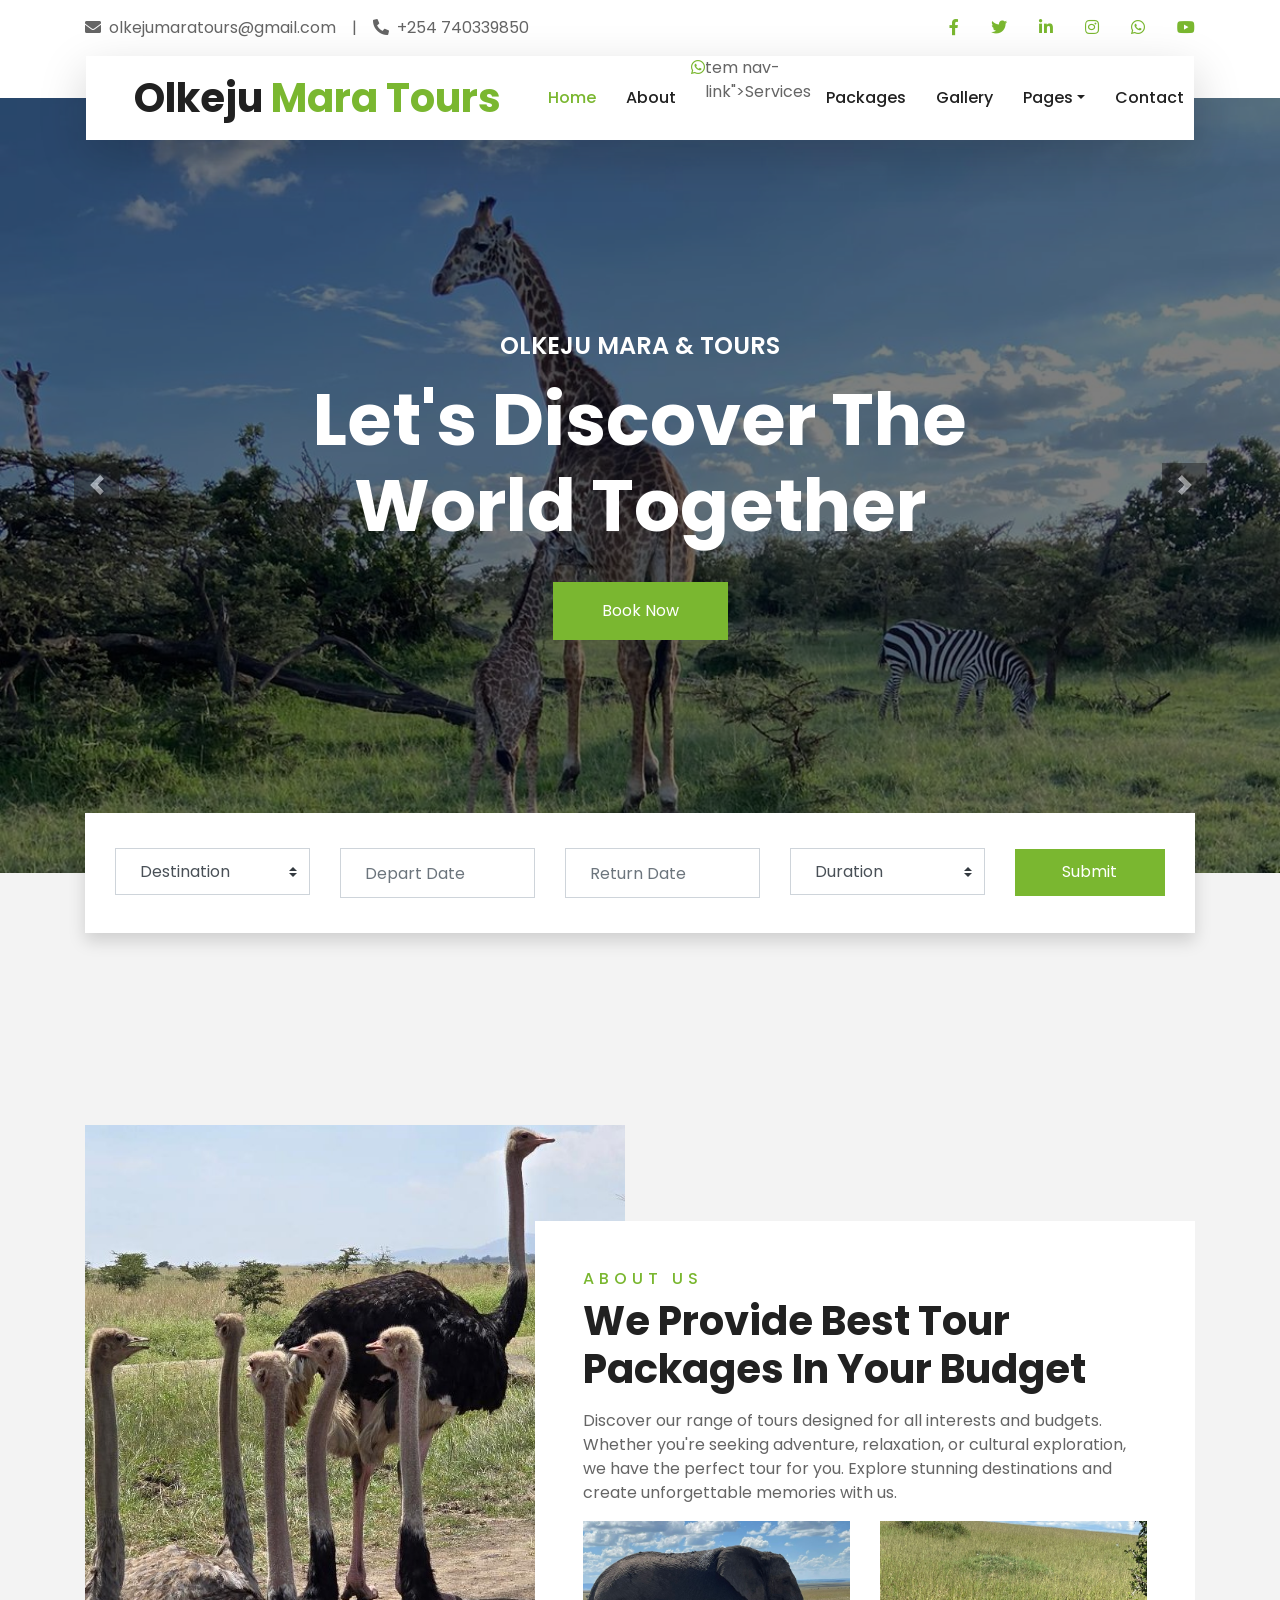
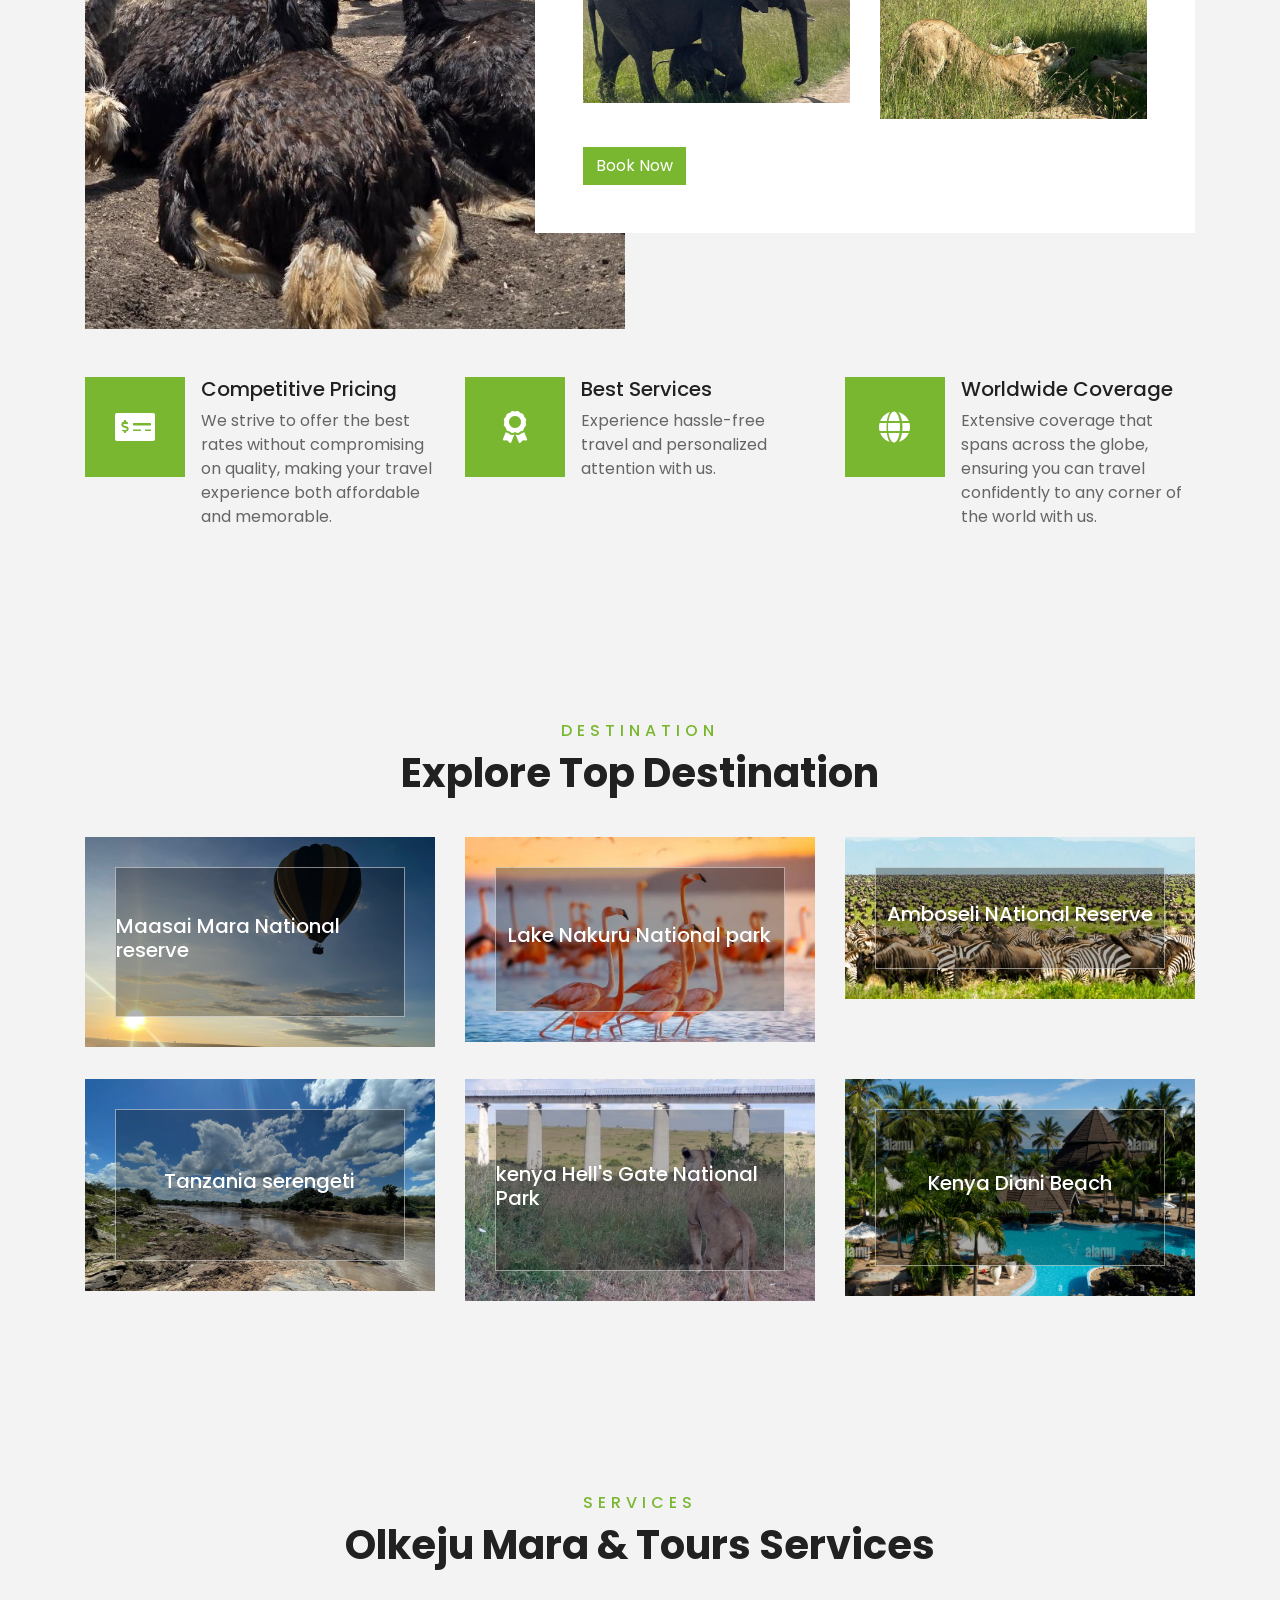
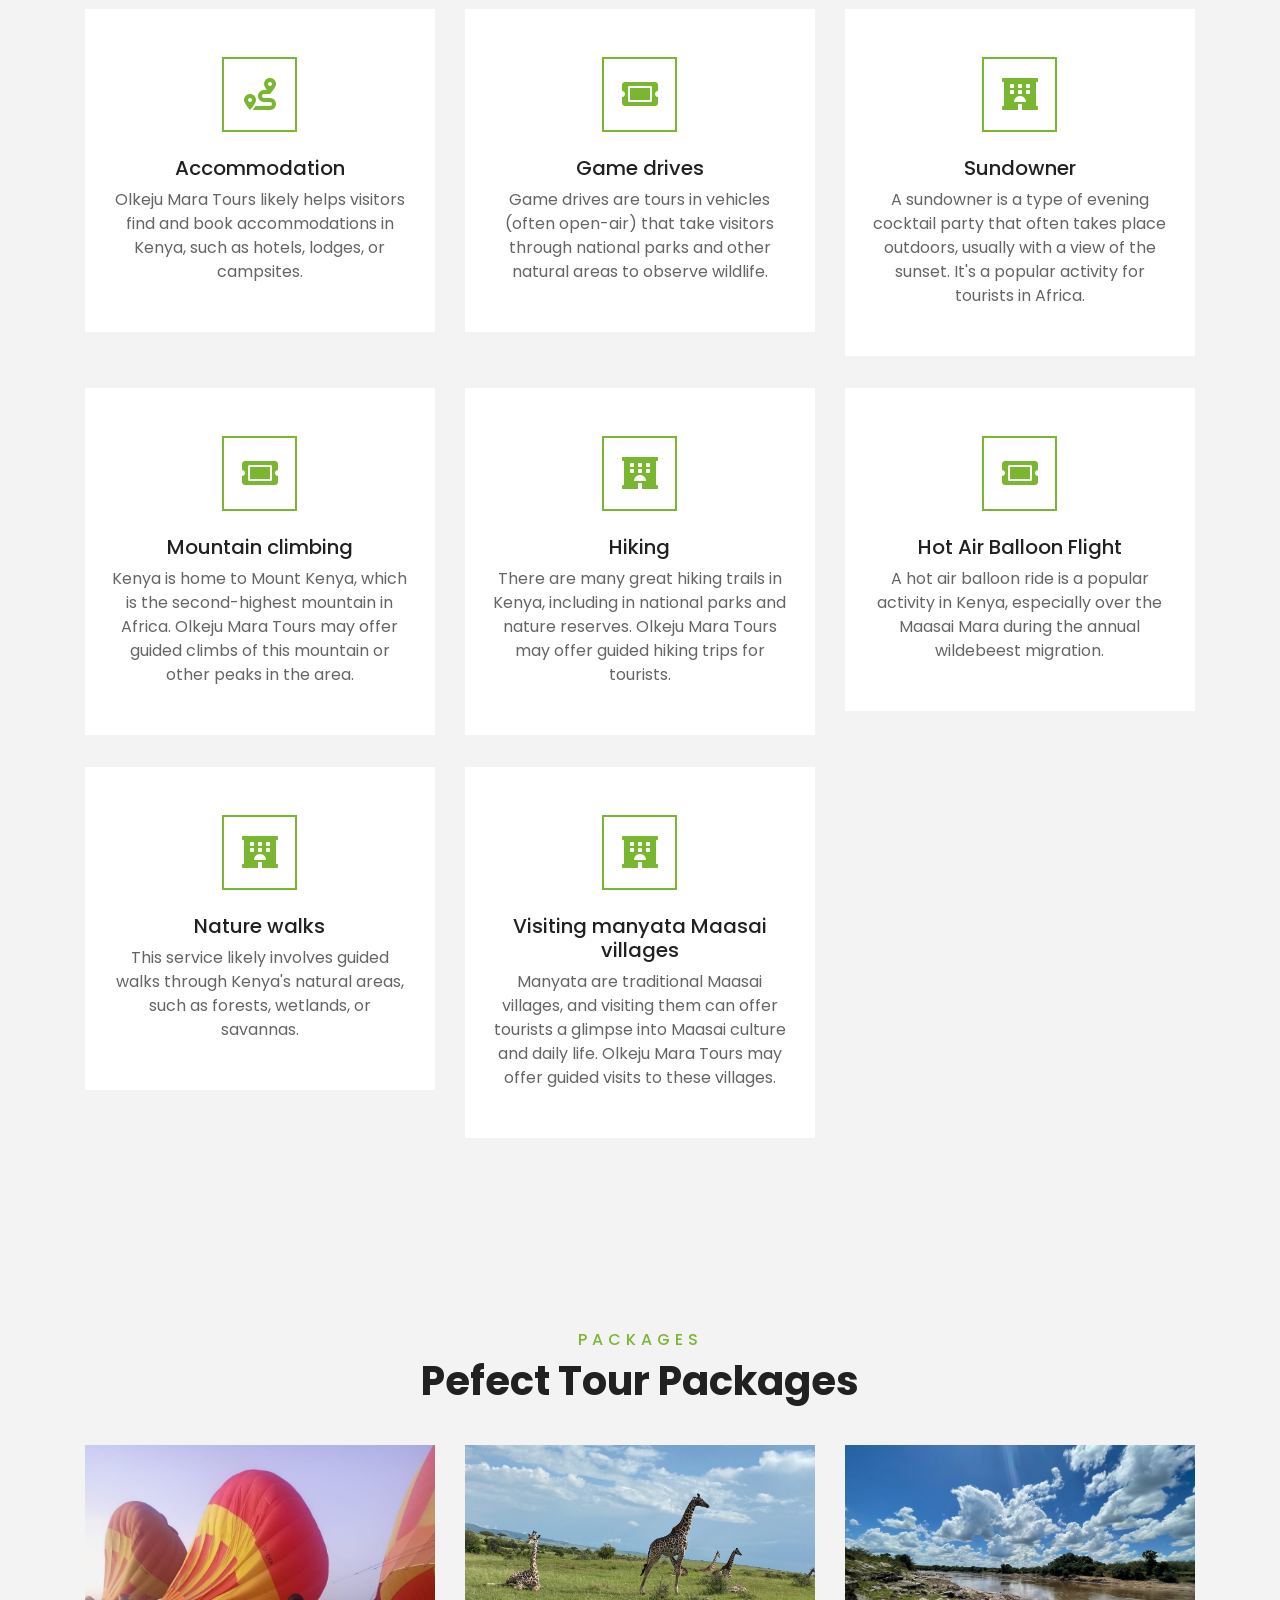
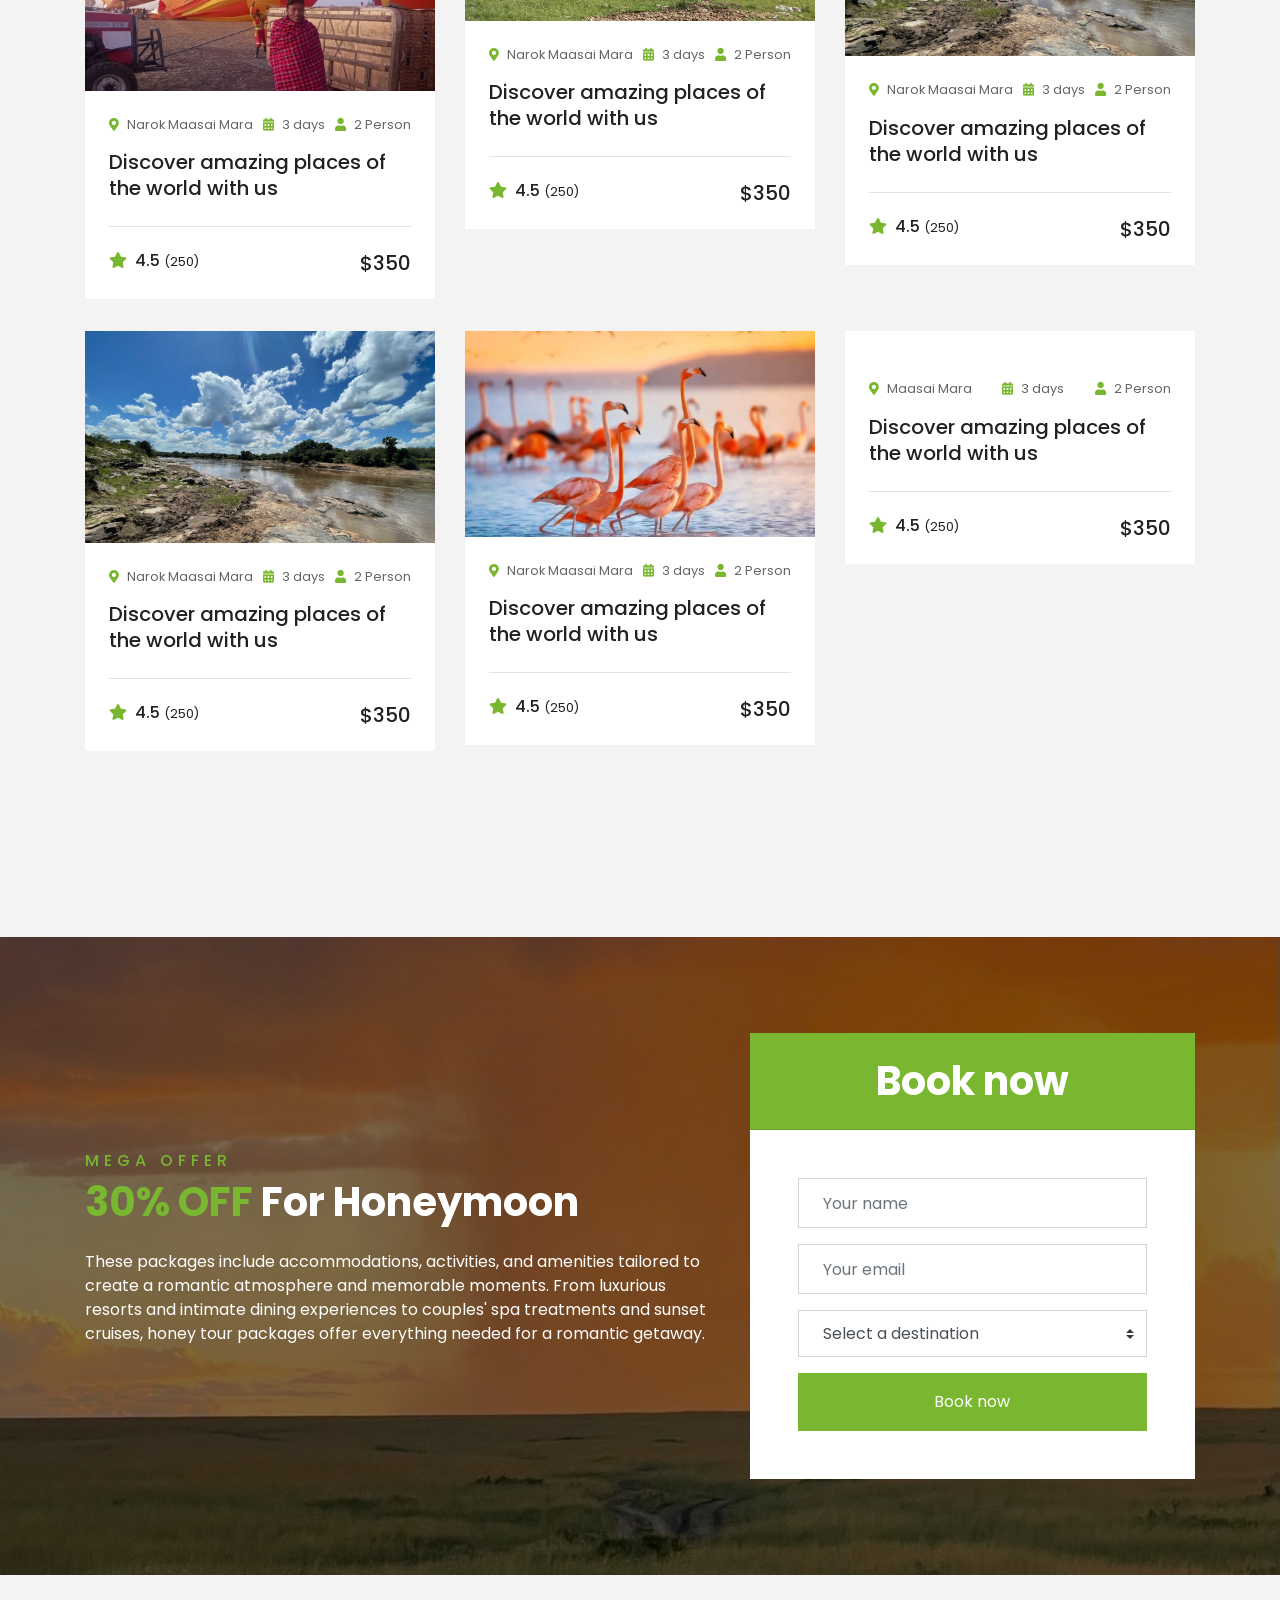
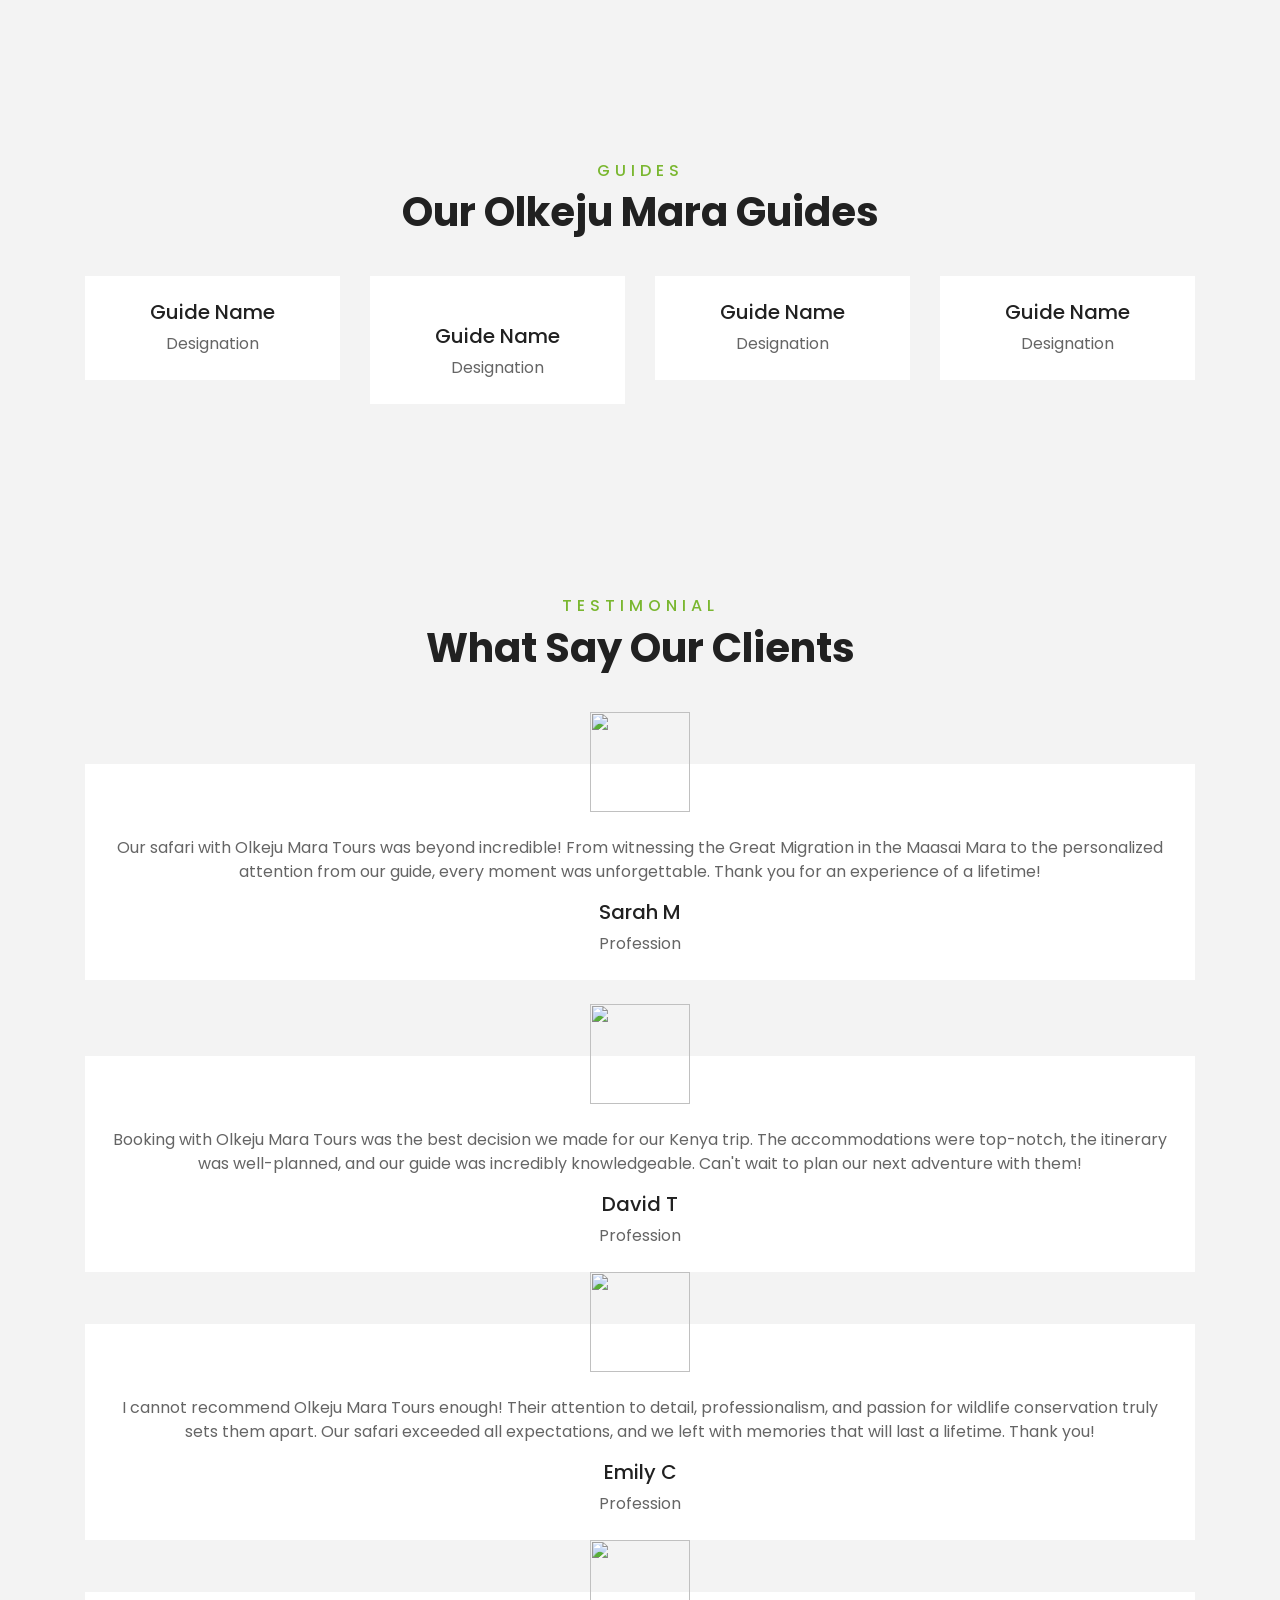
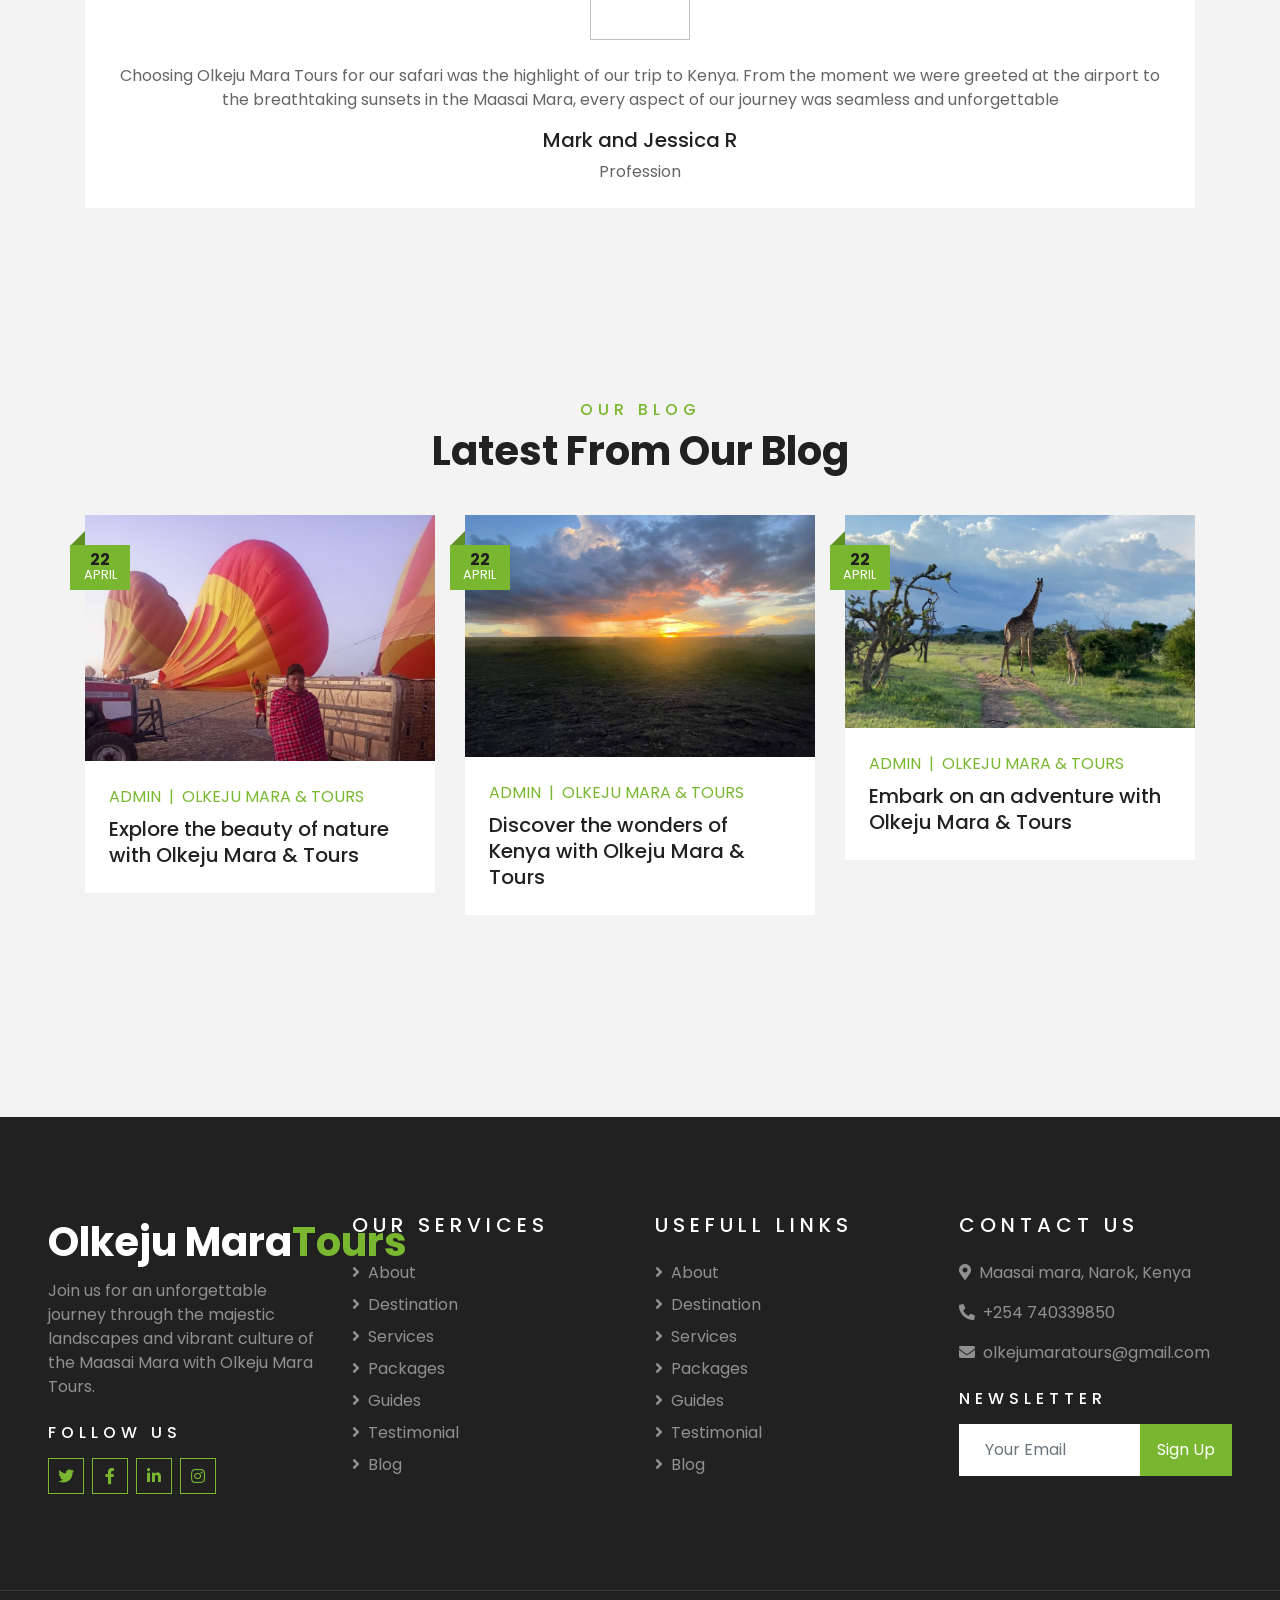
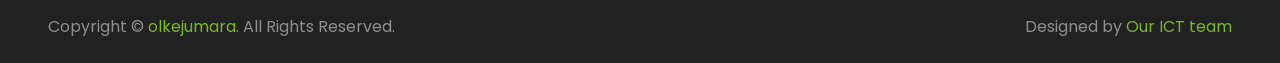
==== commit 55eeb5a4: "Update index.html" ====
--- a/index.html
+++ b/index.html
@@ -557,11 +557,7 @@
                         <h1 class="text-white"><span class="text-primary">30% OFF</span> For Honeymoon</h1>
                     </div>
                     <p class="text-white">These packages include accommodations, activities, and amenities tailored to create a romantic atmosphere and memorable moments. From luxurious resorts and intimate dining experiences to couples' spa treatments and sunset cruises, honey tour packages offer everything needed for a romantic getaway. </p>
-                    <ul class="list-inline text-white m-0">
-                        <li class="py-2"><i class="fa fa-check text-primary mr-3"></i>Labore eos amet dolor amet diam</li>
-                        <li class="py-2"><i class="fa fa-check text-primary mr-3"></i>Etsea et sit dolor amet ipsum</li>
-                        <li class="py-2"><i class="fa fa-check text-primary mr-3"></i>Diam dolor diam elitripsum vero.</li>
-                    </ul>
+
                 </div>
                 <div class="col-lg-5">
                     <div class="card border-0">
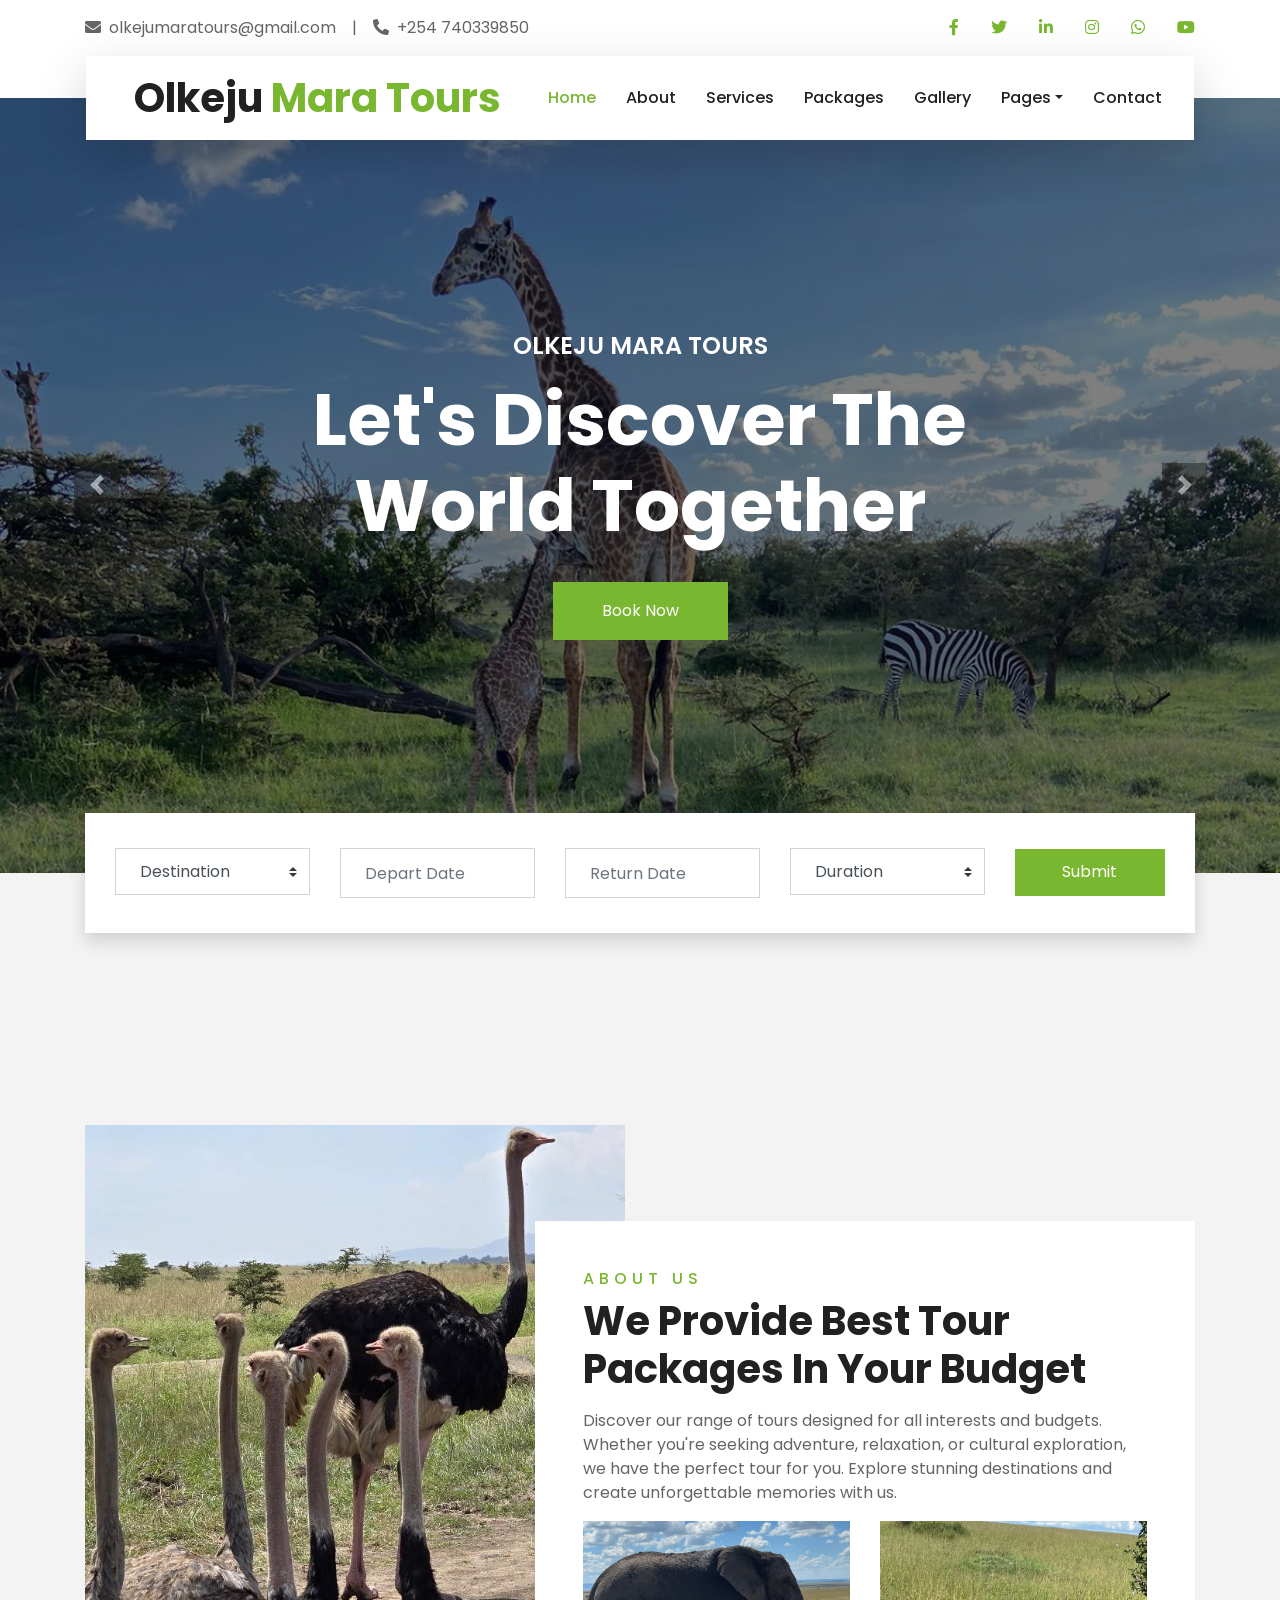
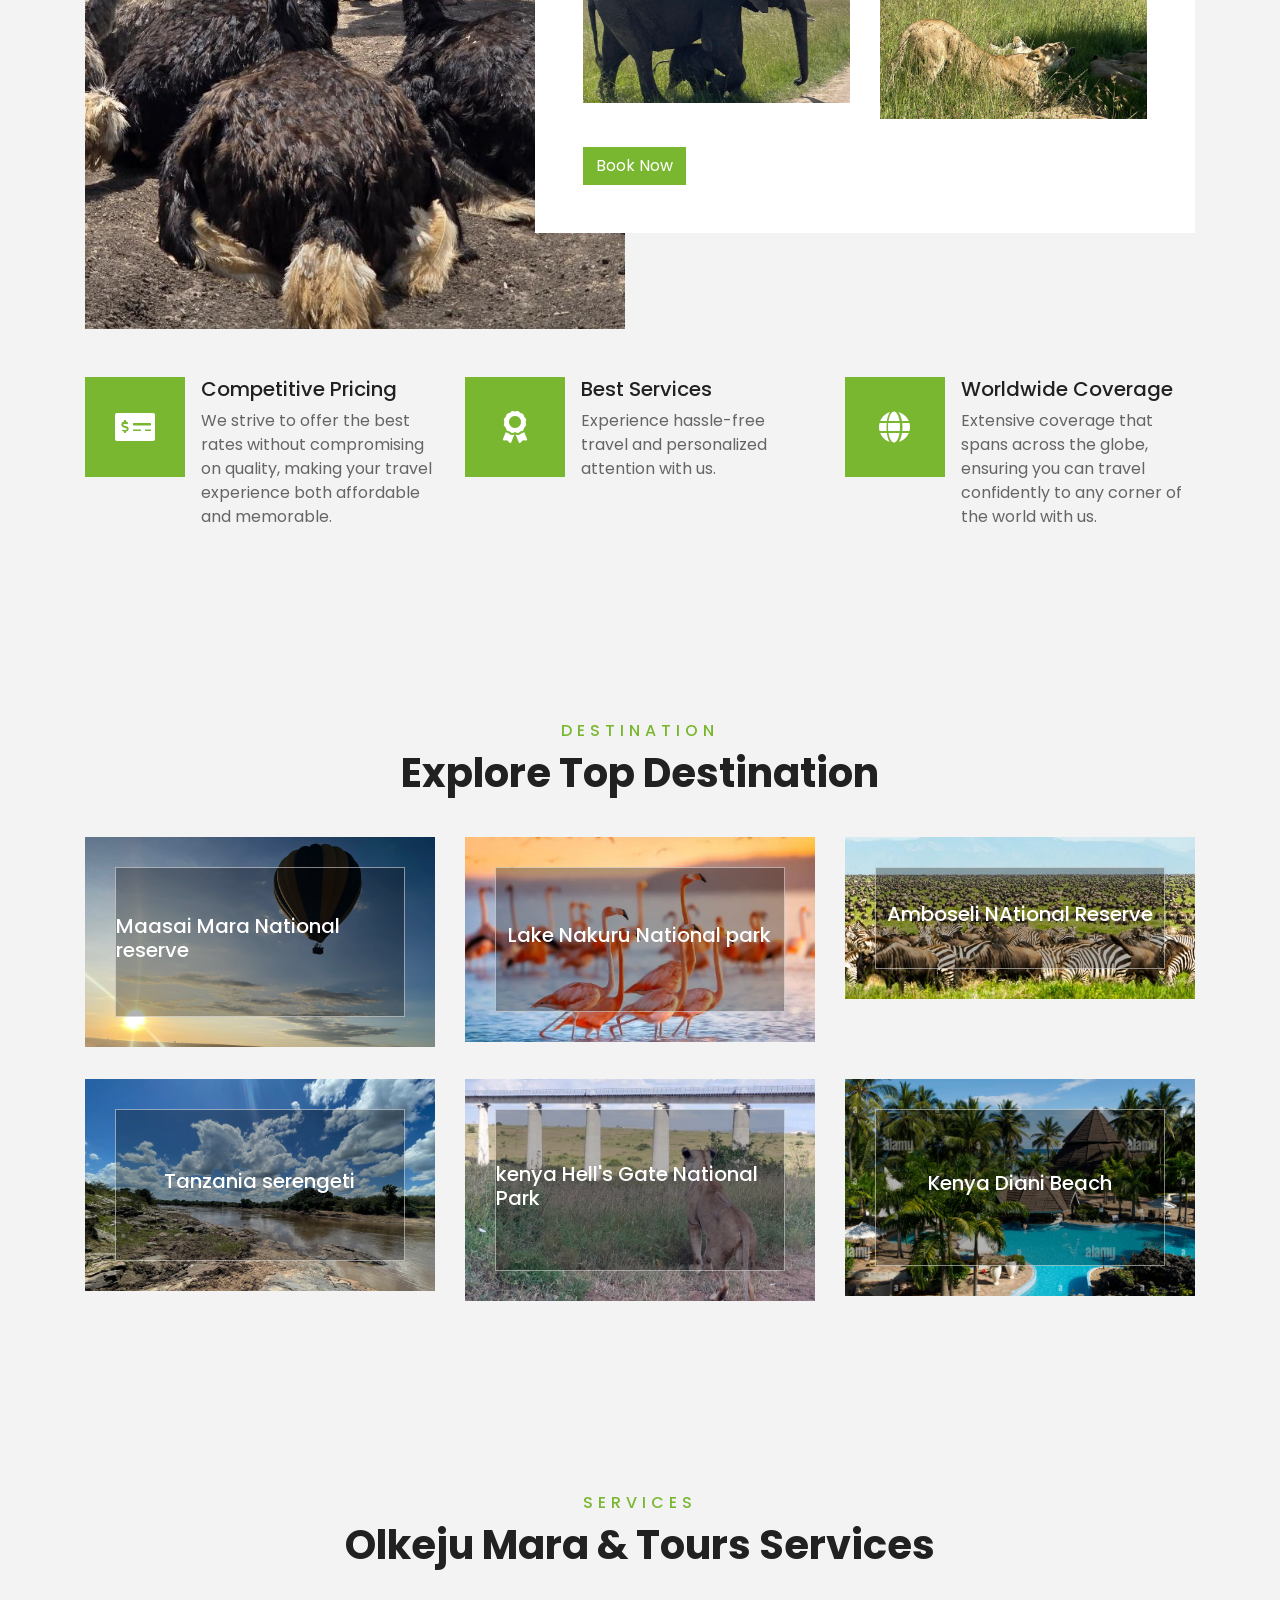
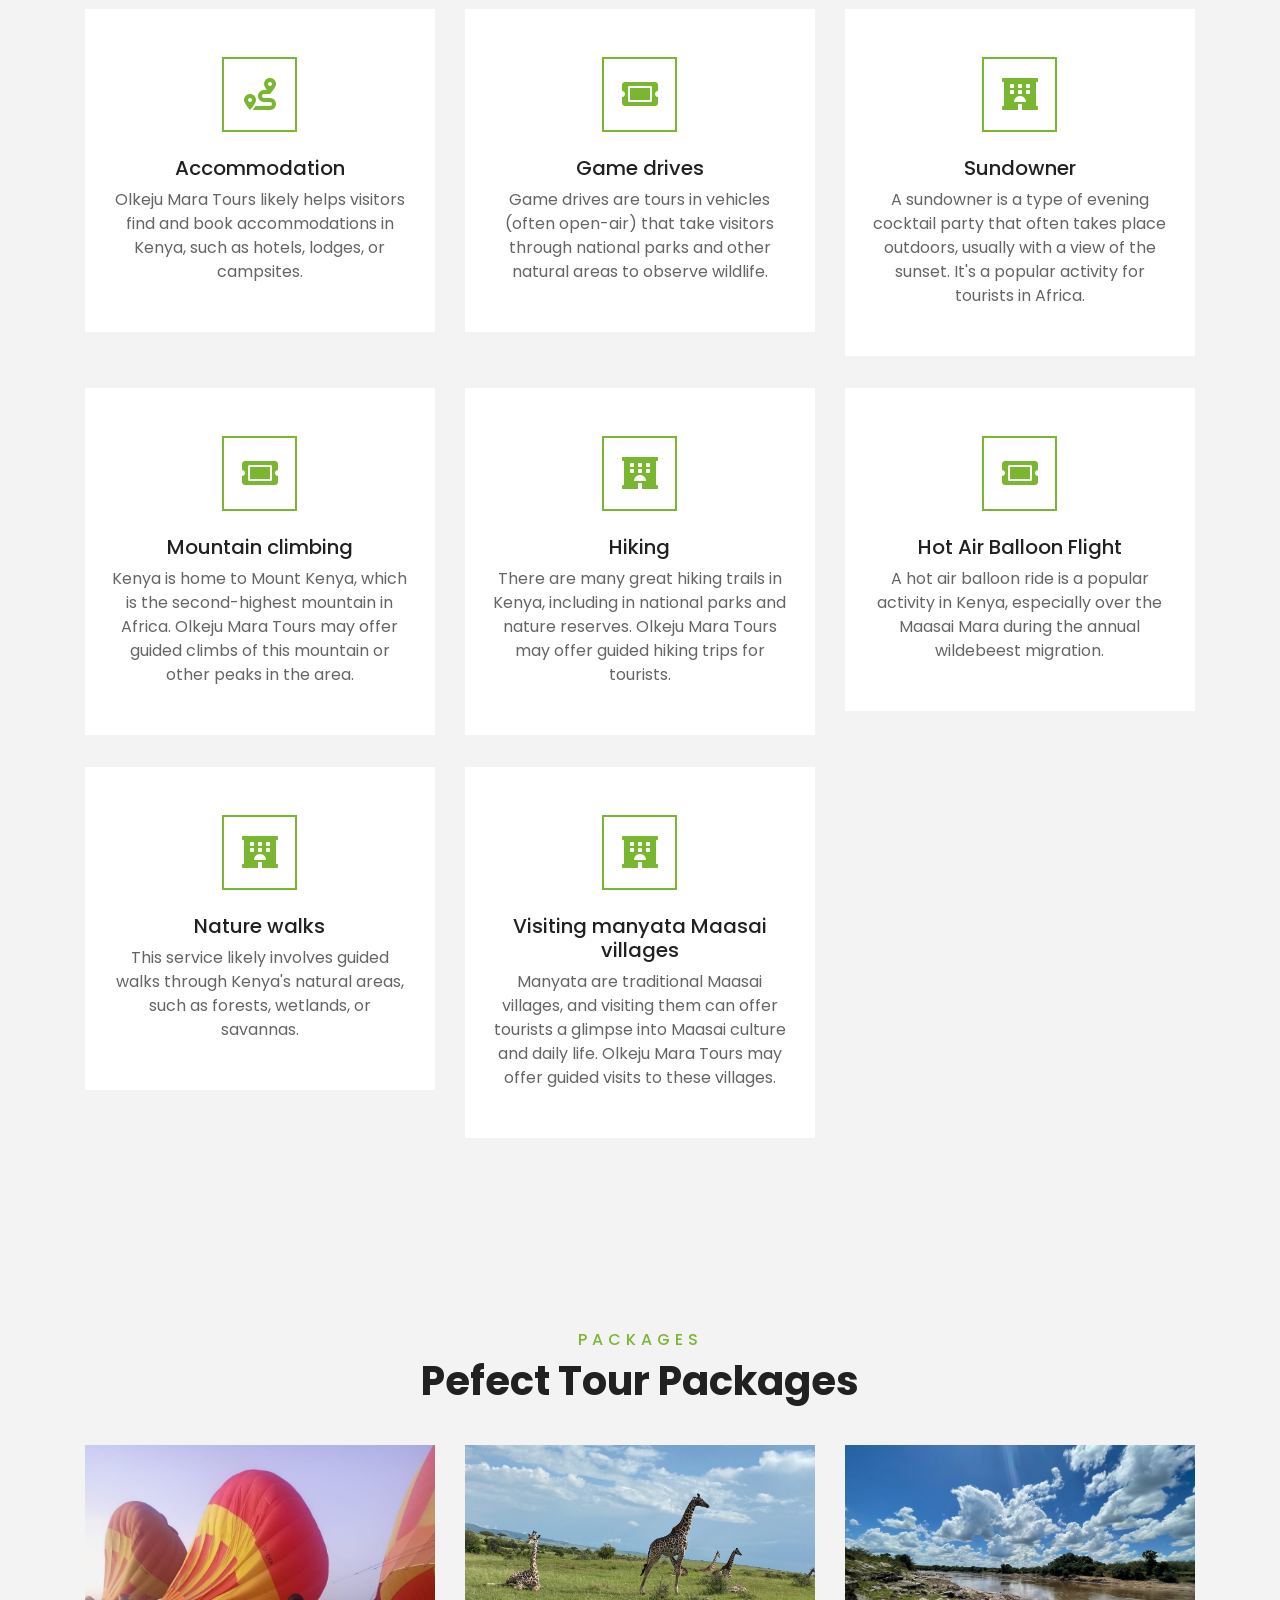
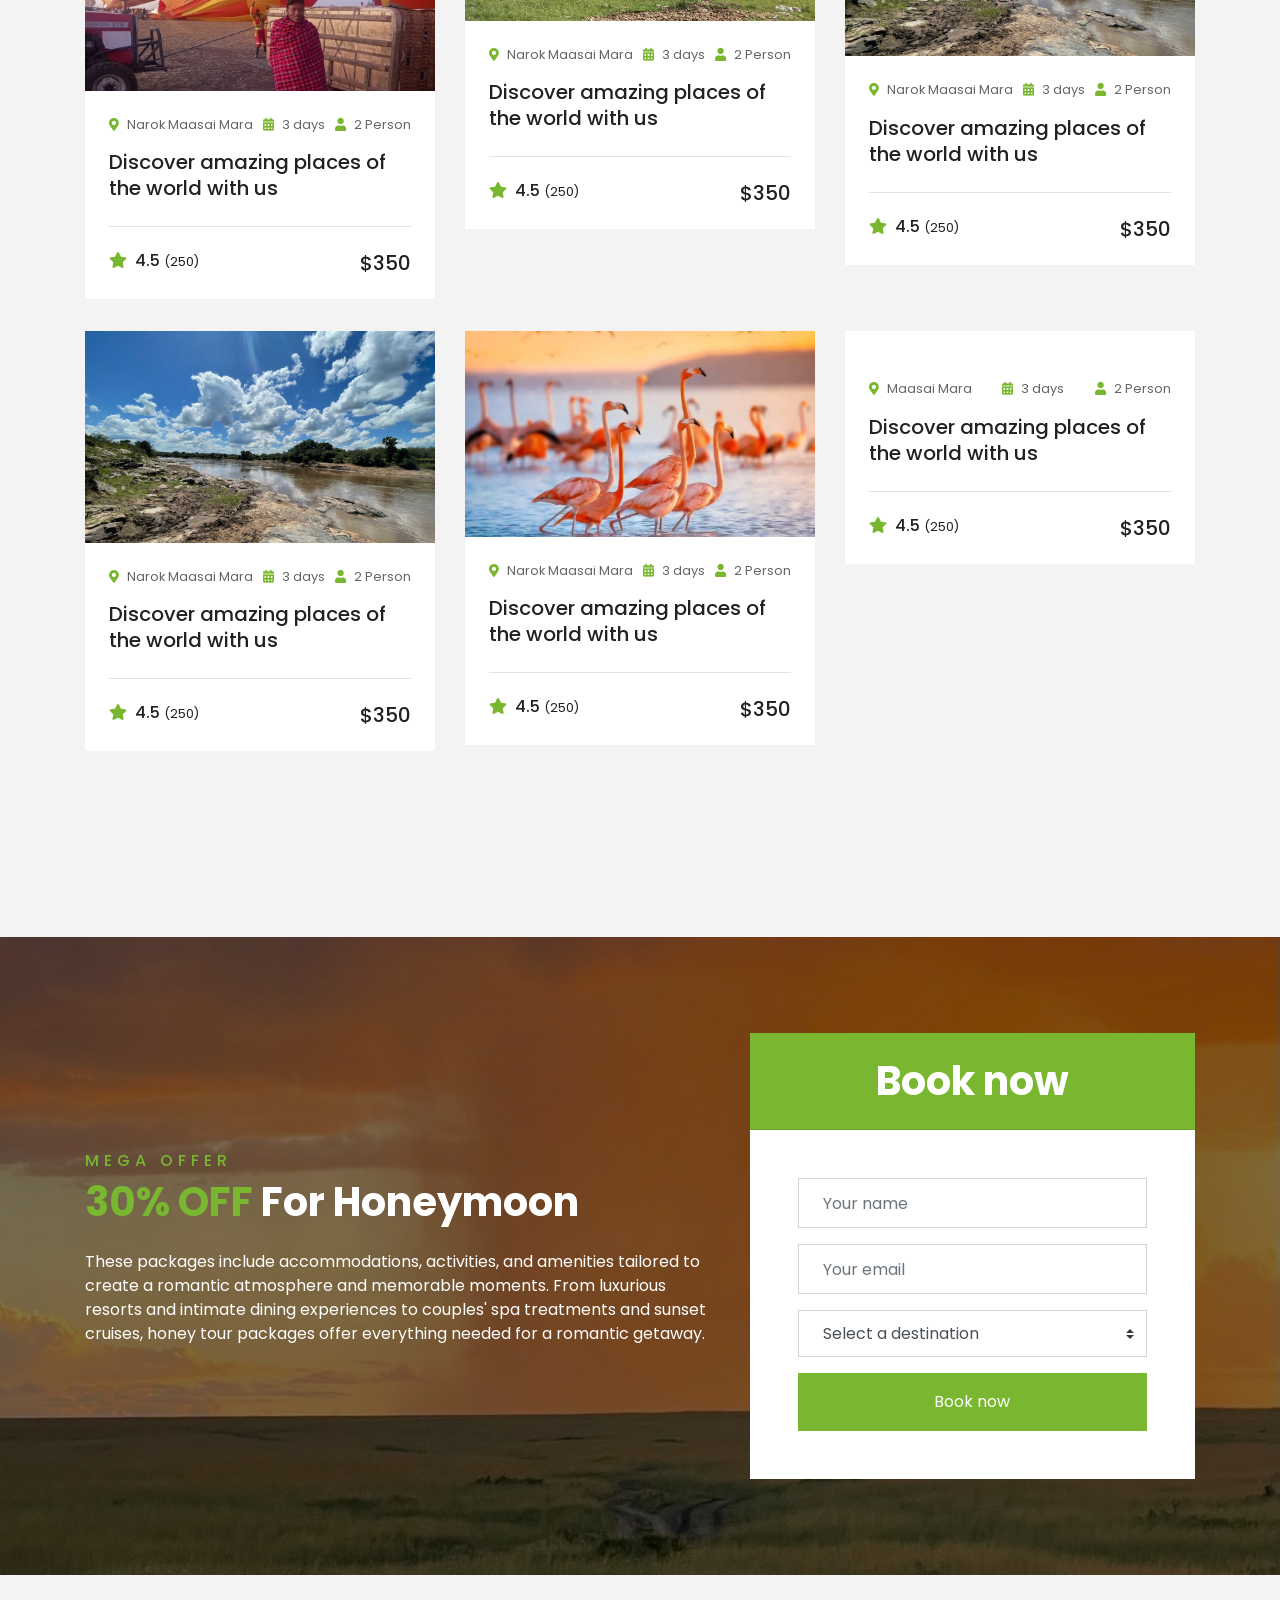
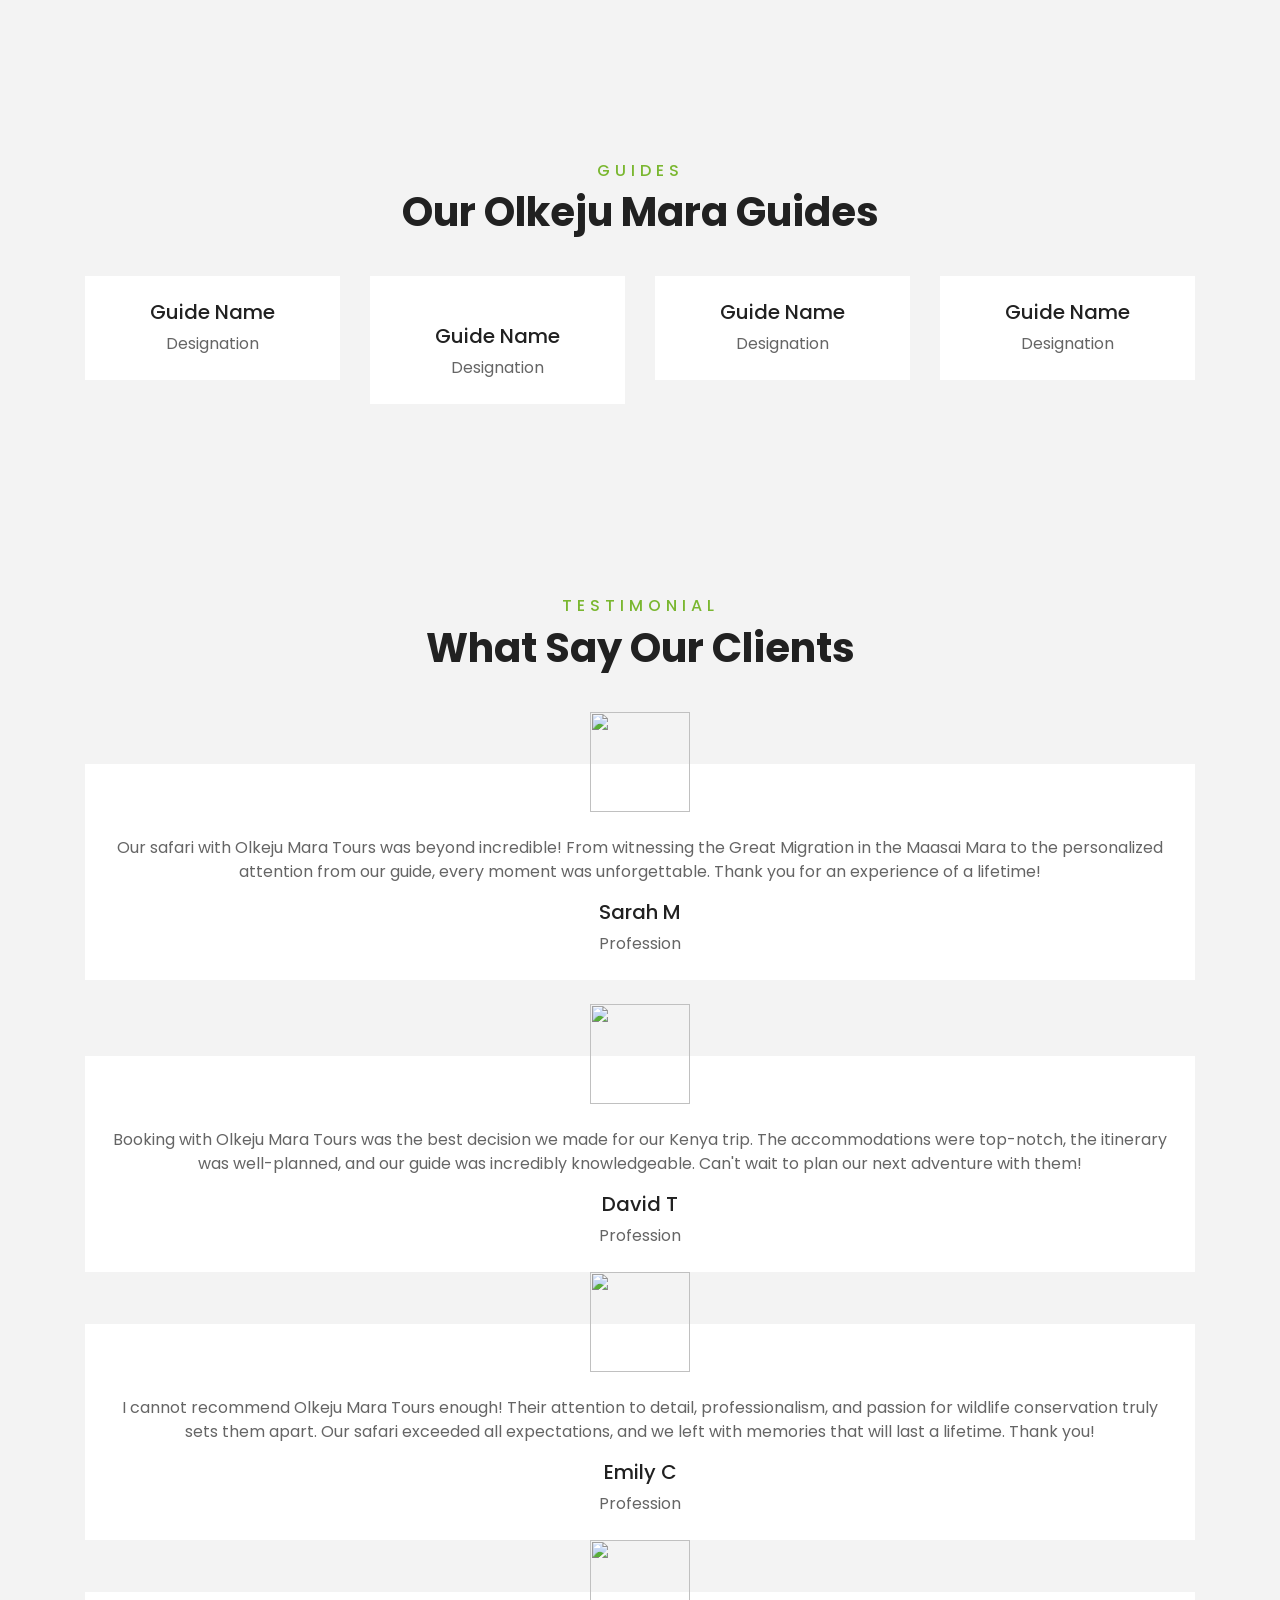
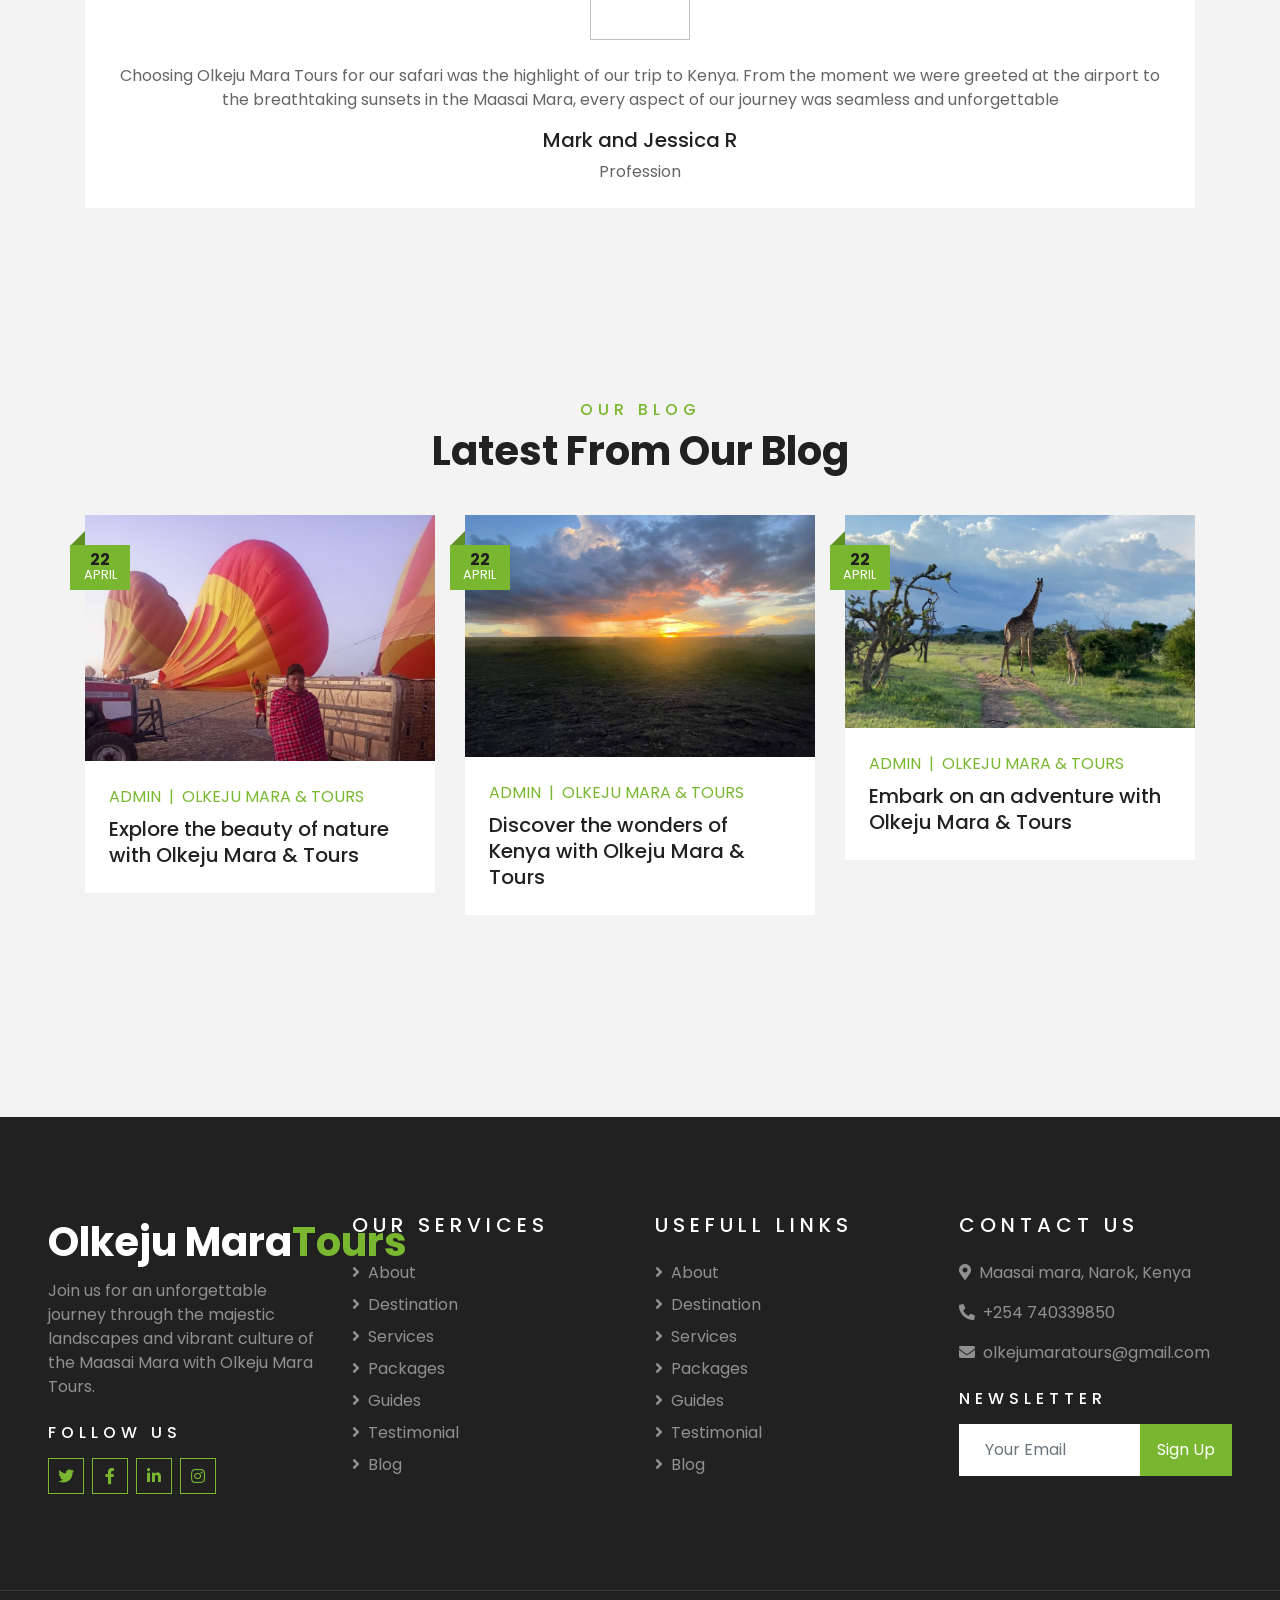
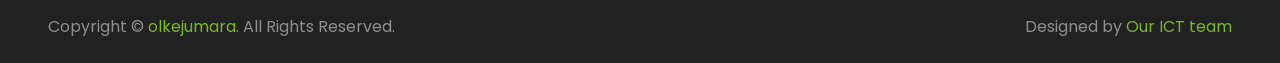
==== commit 658773b5: "Update index.html" ====
--- a/index.html
+++ b/index.html
@@ -70,9 +70,7 @@
                     <div class="navbar-nav ml-auto py-0">
                         <a href="index.html" class="nav-item nav-link active">Home</a>
                         <a href="about.html" class="nav-item nav-link">About</a>
-                        <a href="service.html" class="nav-i    <a class="text-primary px-3" href="https://wa.me/254740339850">
-        <i class="fab fa-whatsapp"></i> 
-    </a>tem nav-link">Services</a>
+                        <a href="service.html" class="nav-item nav-link">Services</a>
                         <a href="package.html" class="nav-item nav-link">Packages</a>
                         <a href="gallery.html" class="nav-item nav-link">Gallery</a>
                         <div class="nav-item dropdown">
@@ -102,7 +100,7 @@
                     <img class="w-100" src="img/gira.jpg" alt="Image">
                     <div class="carousel-caption d-flex flex-column align-items-center justify-content-center">
                         <div class="p-3" style="max-width: 900px;">
-                            <h4 class="text-white text-uppercase mb-md-3"> Olkeju Mara & Tours </h4>
+                            <h4 class="text-white text-uppercase mb-md-3"> Olkeju Mara Tours </h4>
                             <h1 class="display-3 text-white mb-md-4">Let's Discover The World Together</h1>
                             <a href="" class="btn btn-primary py-md-3 px-md-5 mt-2">Book Now</a>
                         </div>
@@ -112,7 +110,7 @@
                     <img class="w-100" src="img/younglion.jpg" alt="Image">
                     <div class="carousel-caption d-flex flex-column align-items-center justify-content-center">
                         <div class="p-3" style="max-width: 900px;">
-                            <h4 class="text-white text-uppercase mb-md-3"> Olkeju Mara & Tours </h4>
+                            <h4 class="text-white text-uppercase mb-md-3"> Olkeju Mara Tours </h4>
                             <h1 class="display-3 text-white mb-md-4">Discover Amazing Places With Us</h1>
                             <a href="" class="btn btn-primary py-md-3 px-md-5 mt-2">Book Now</a>
                         </div>
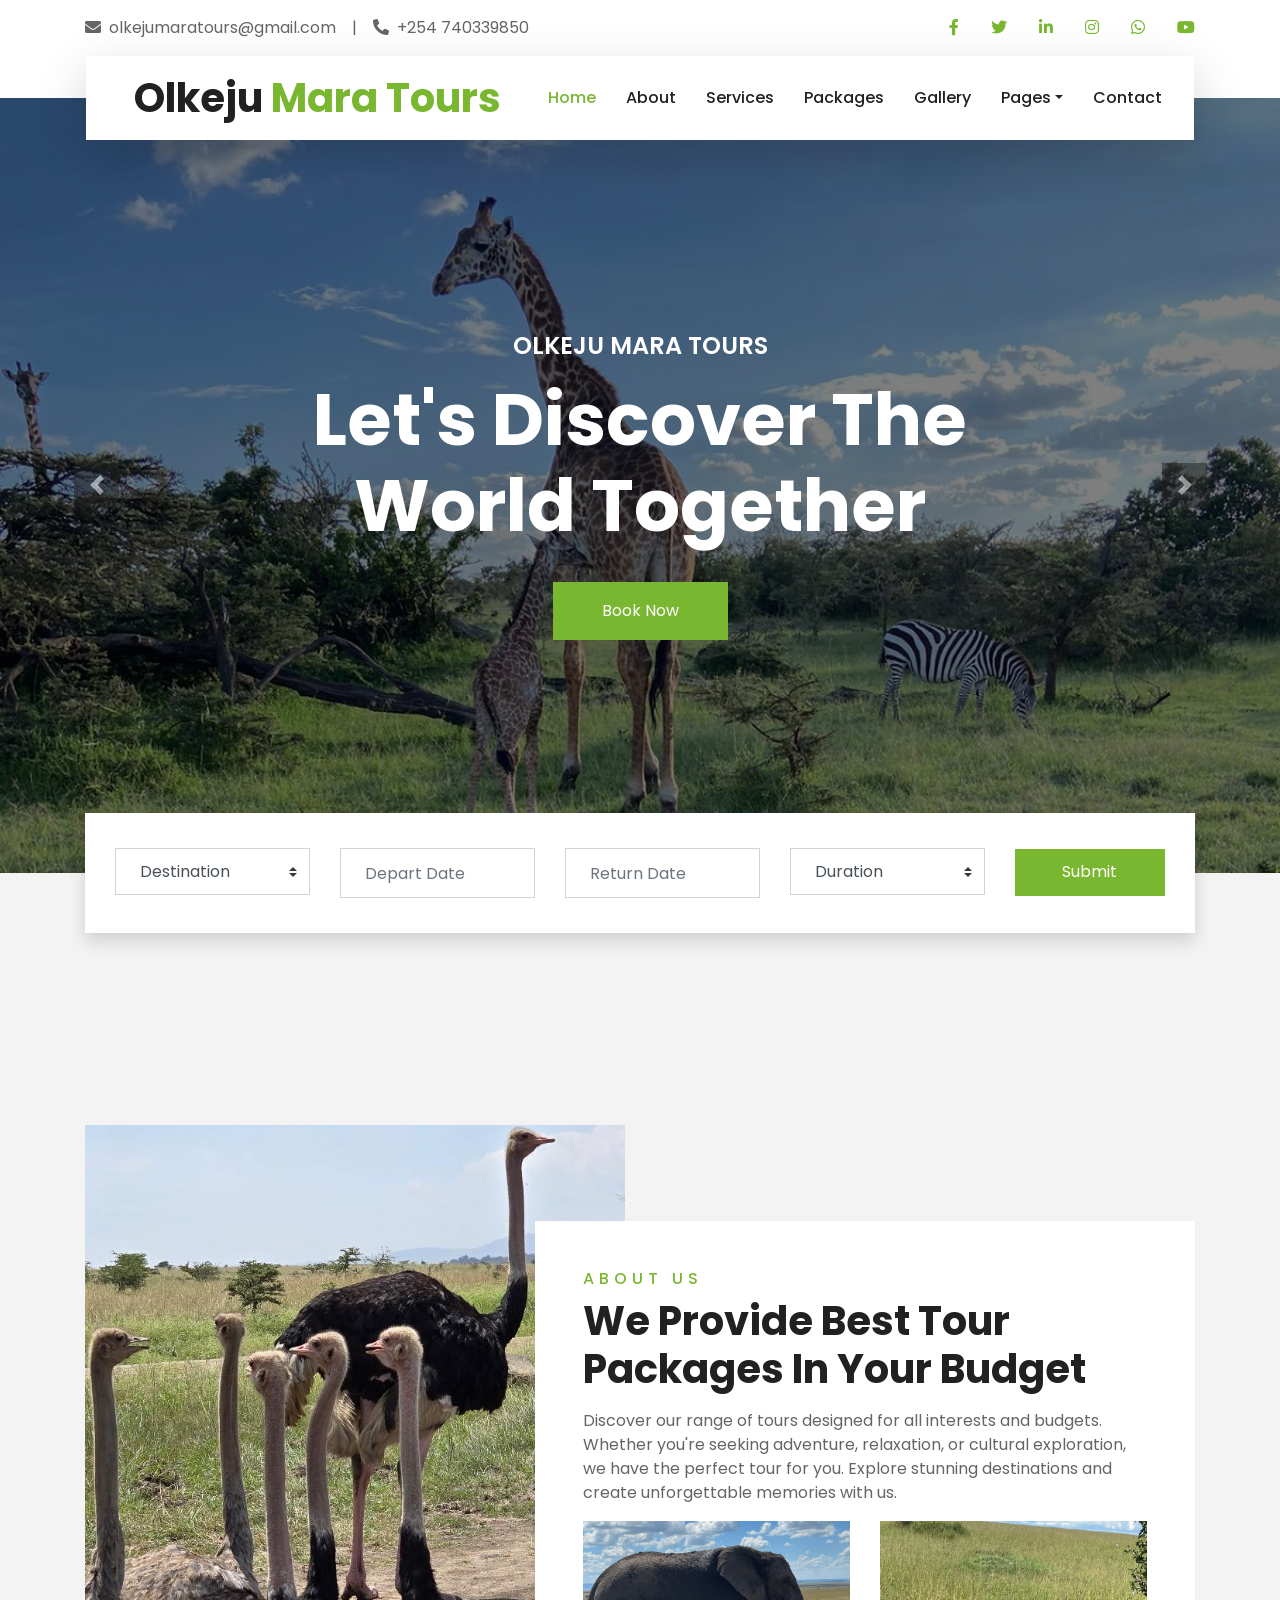
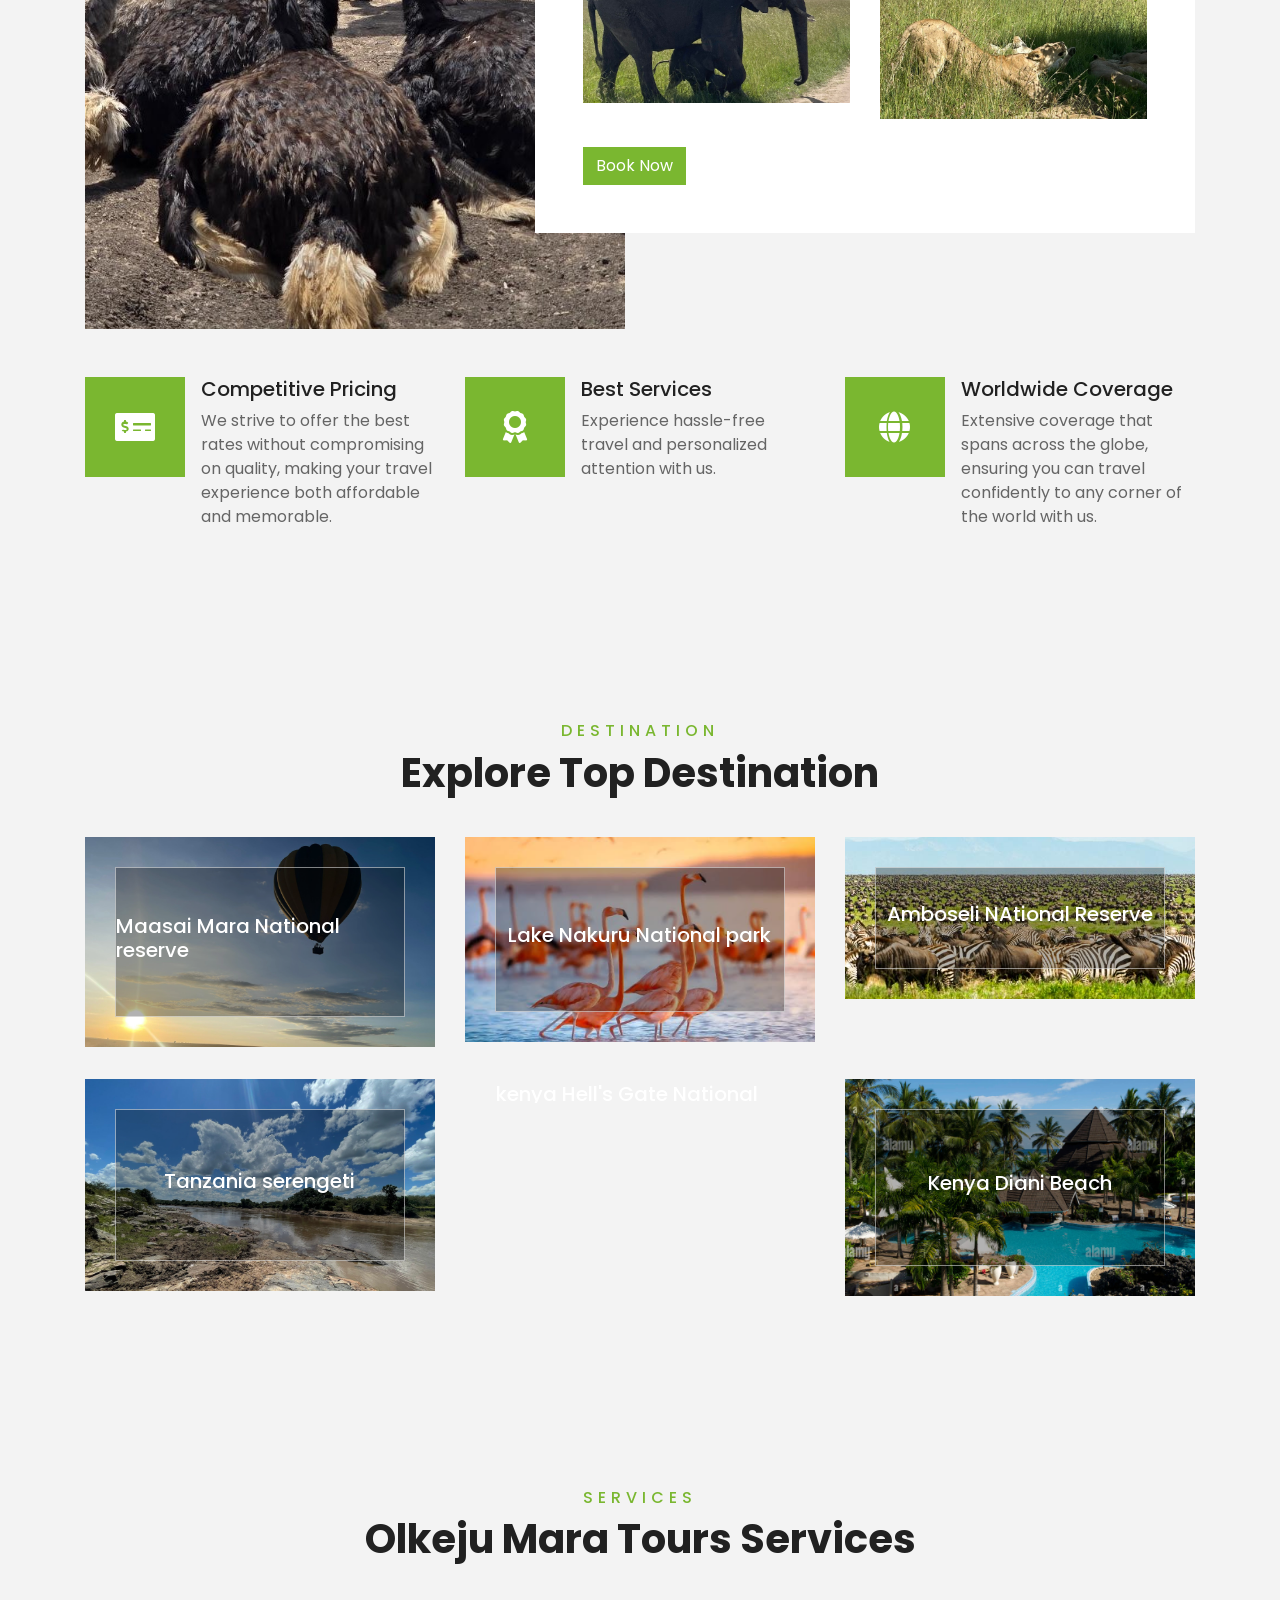
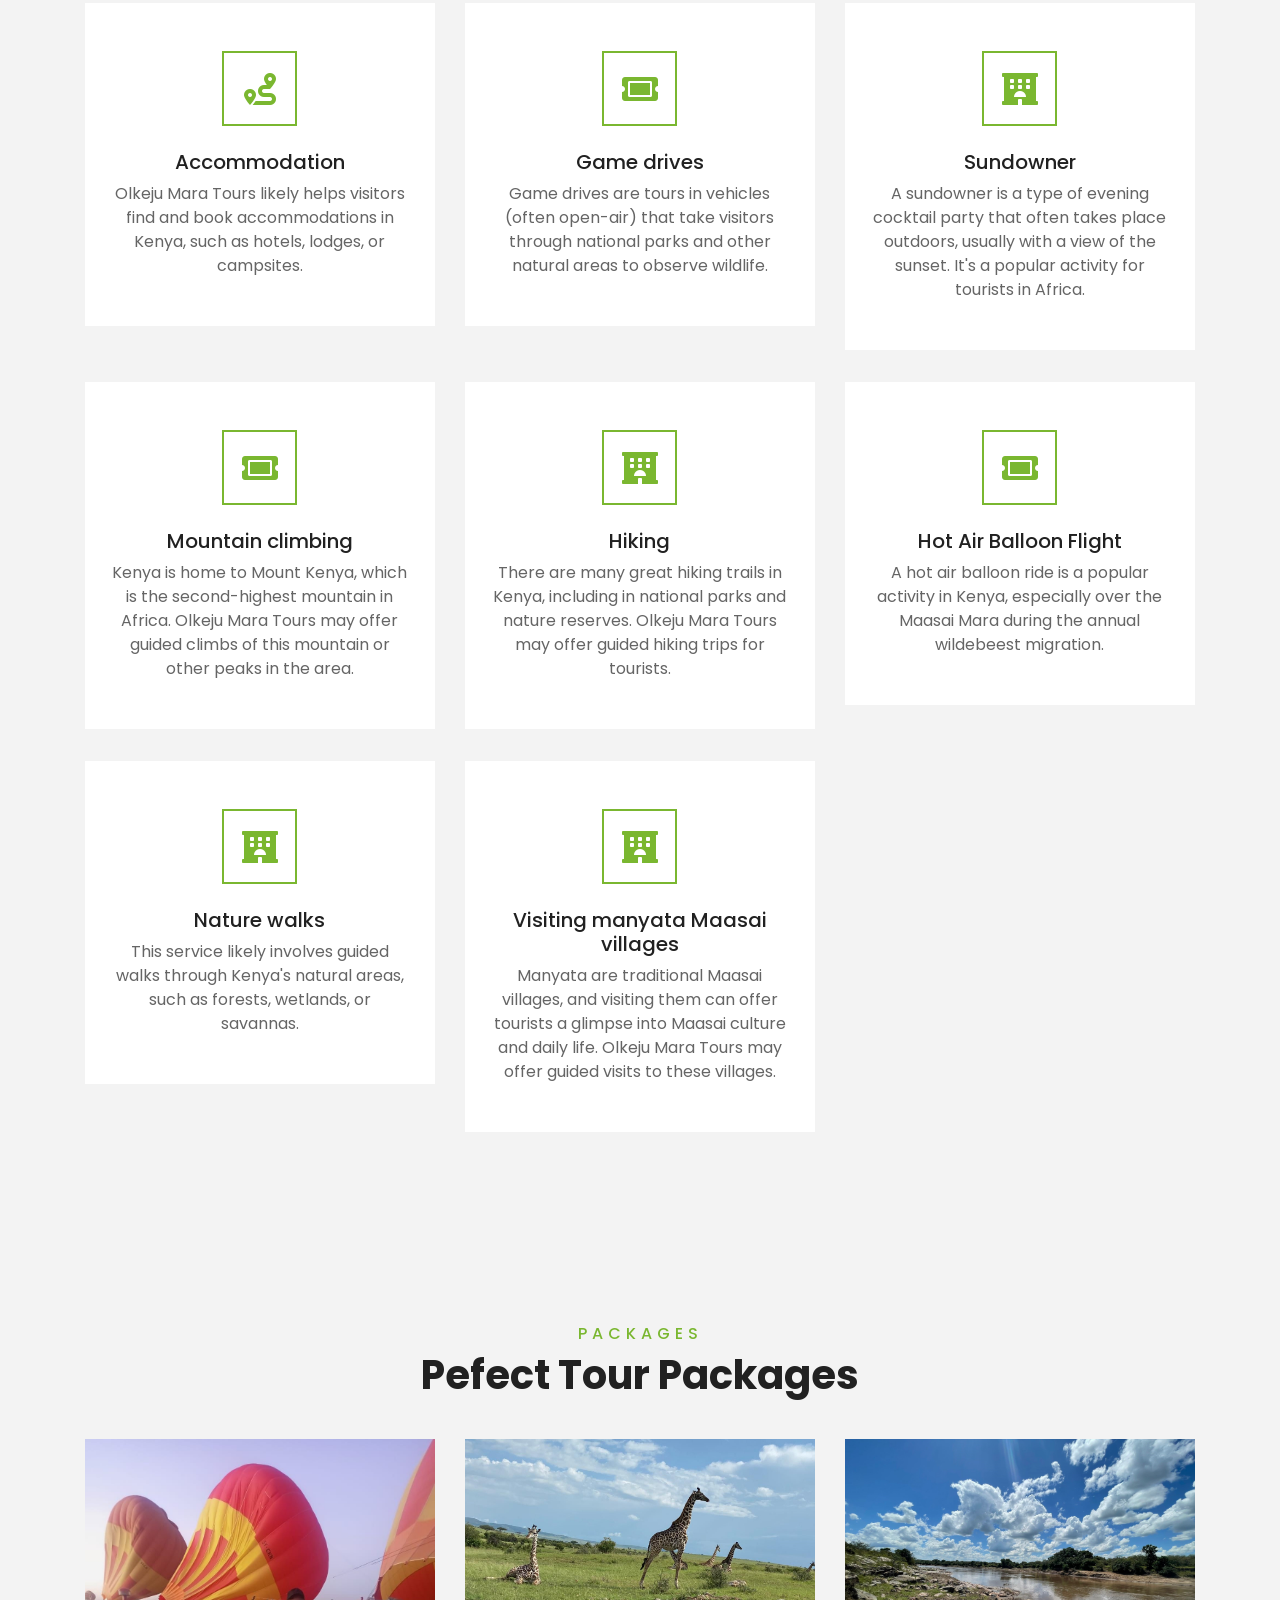
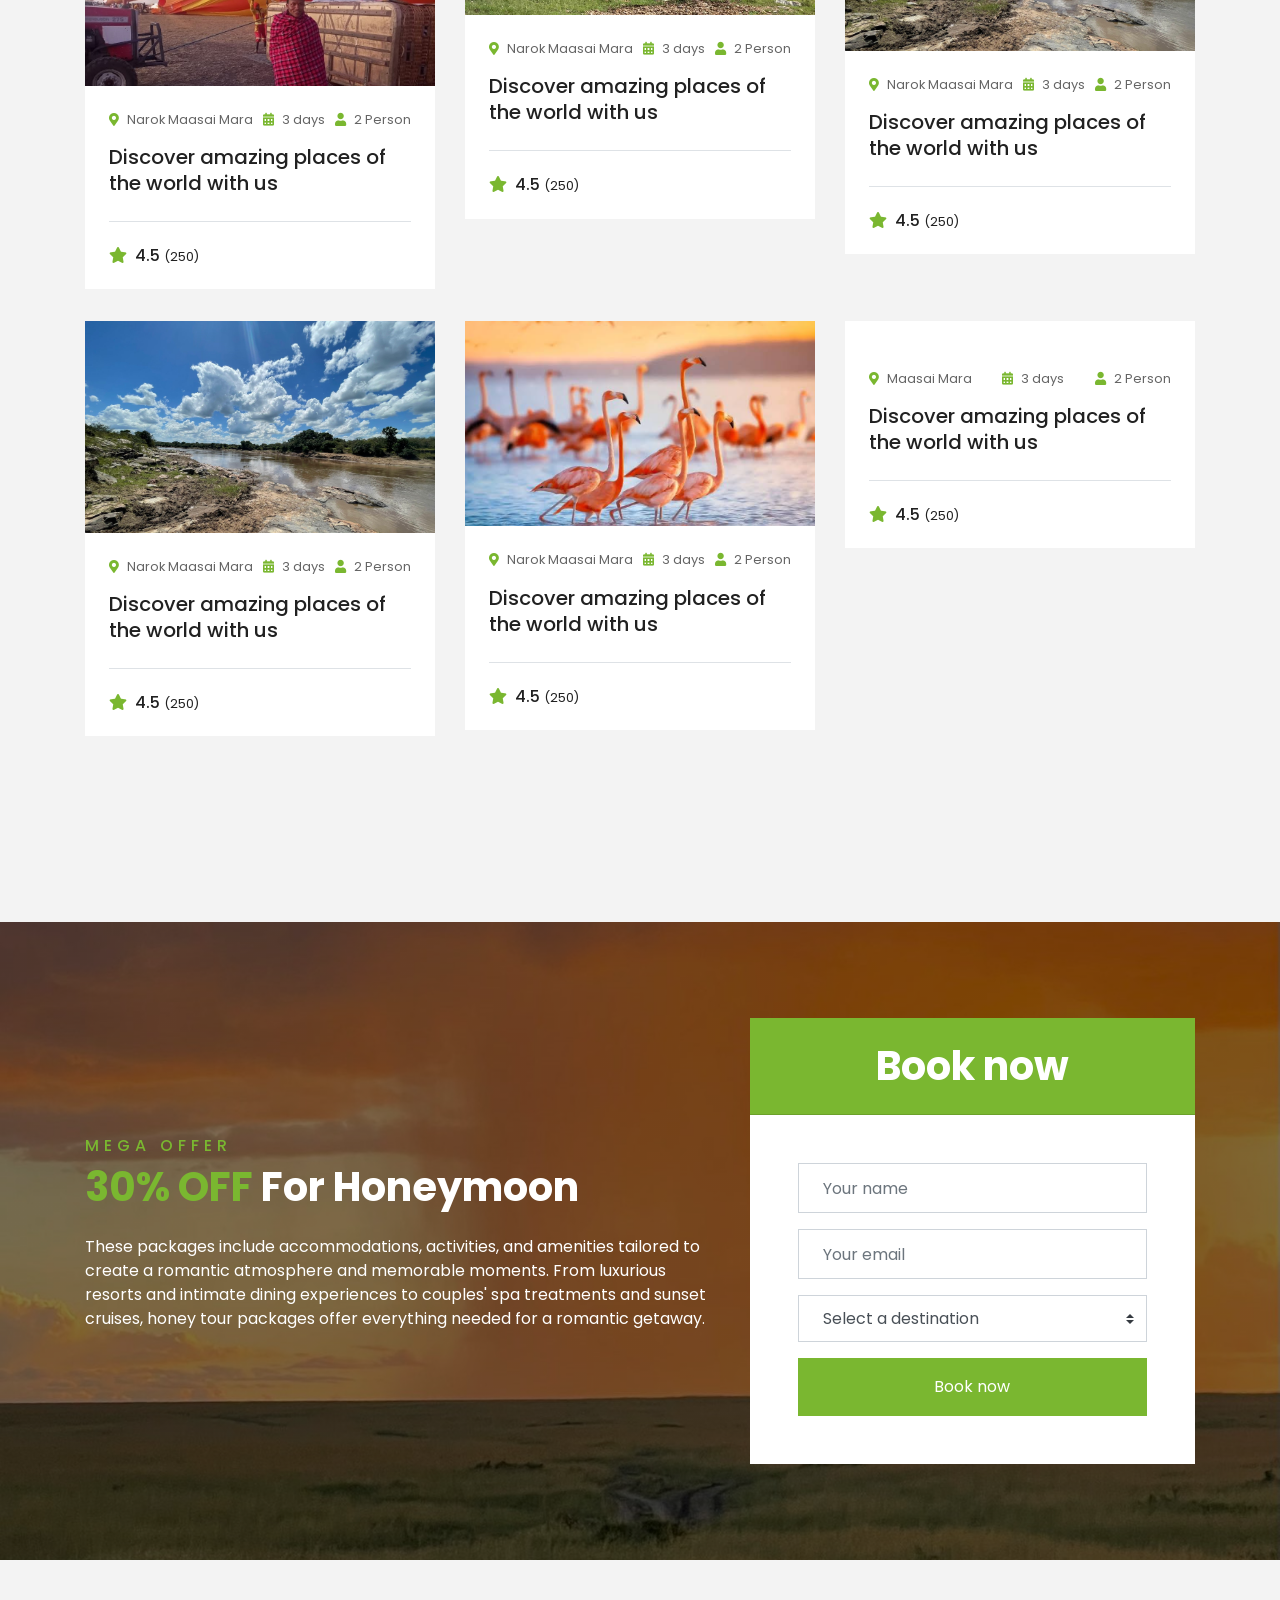
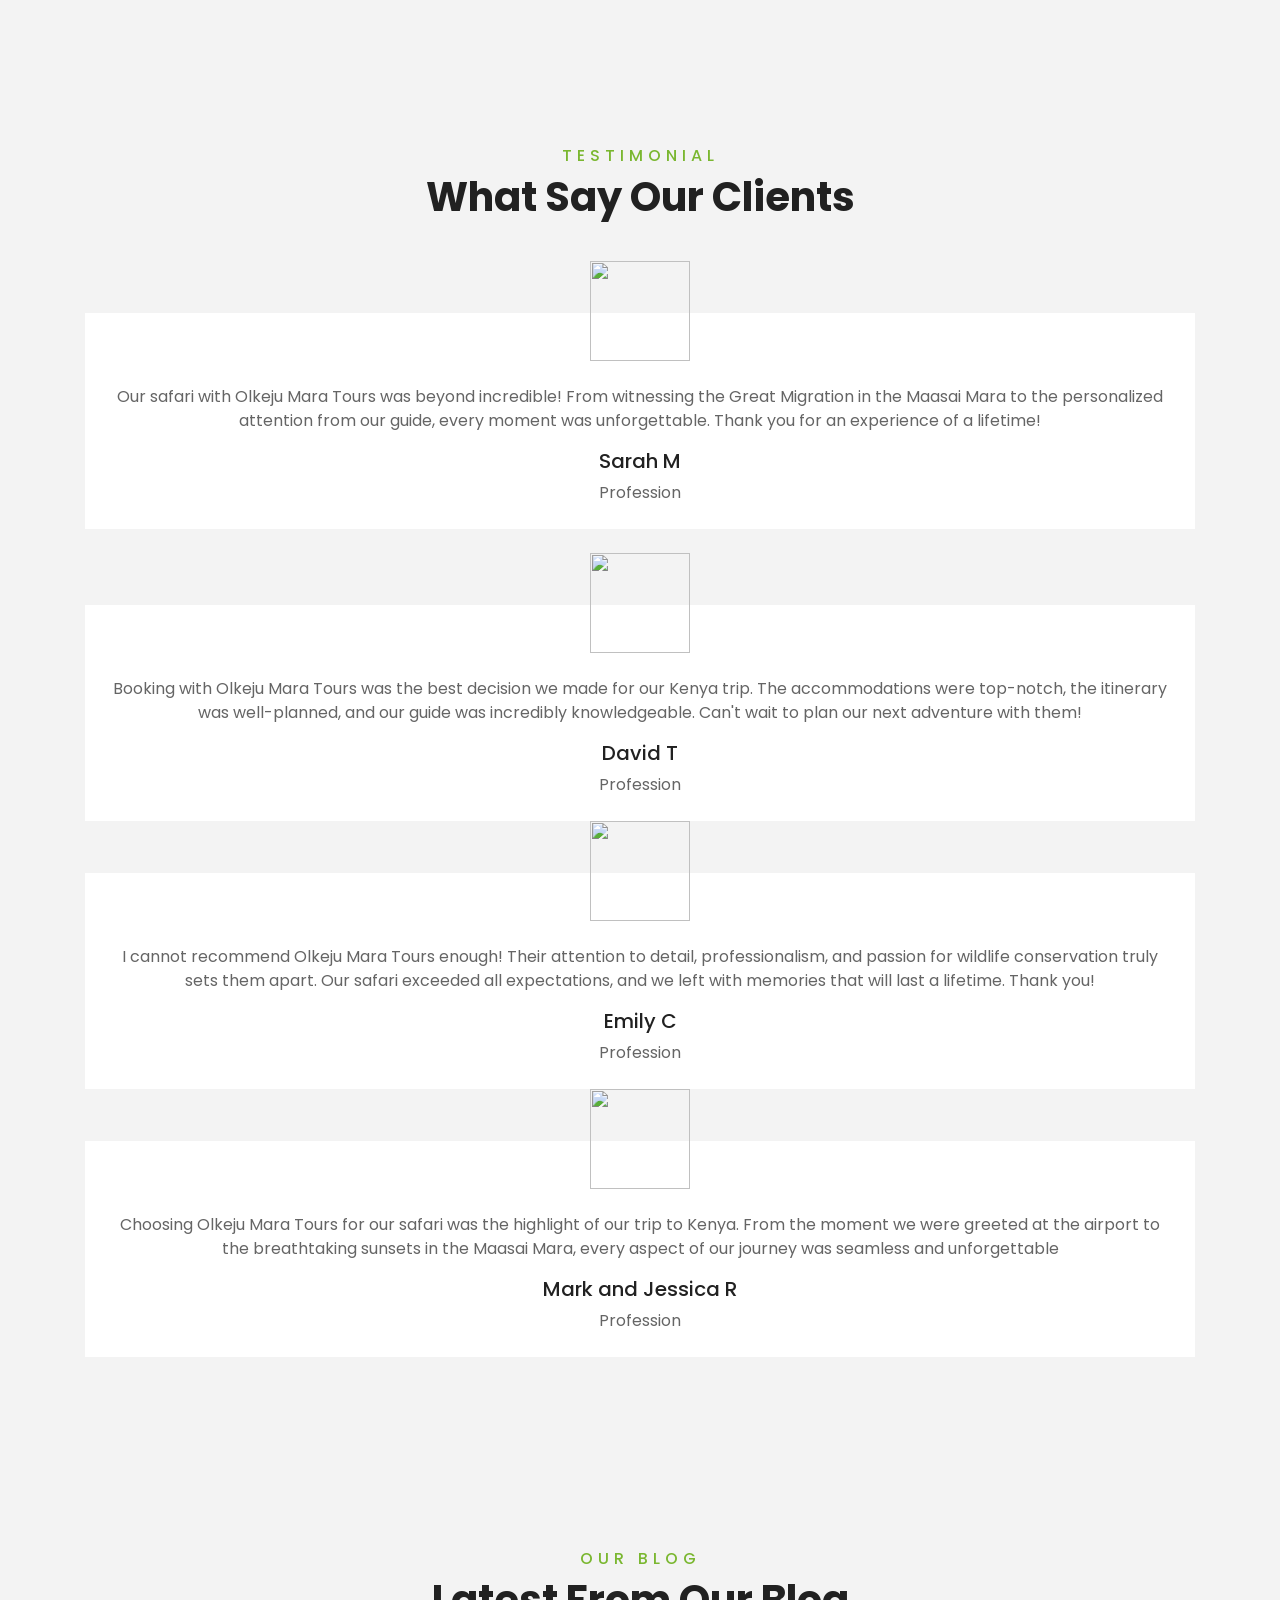
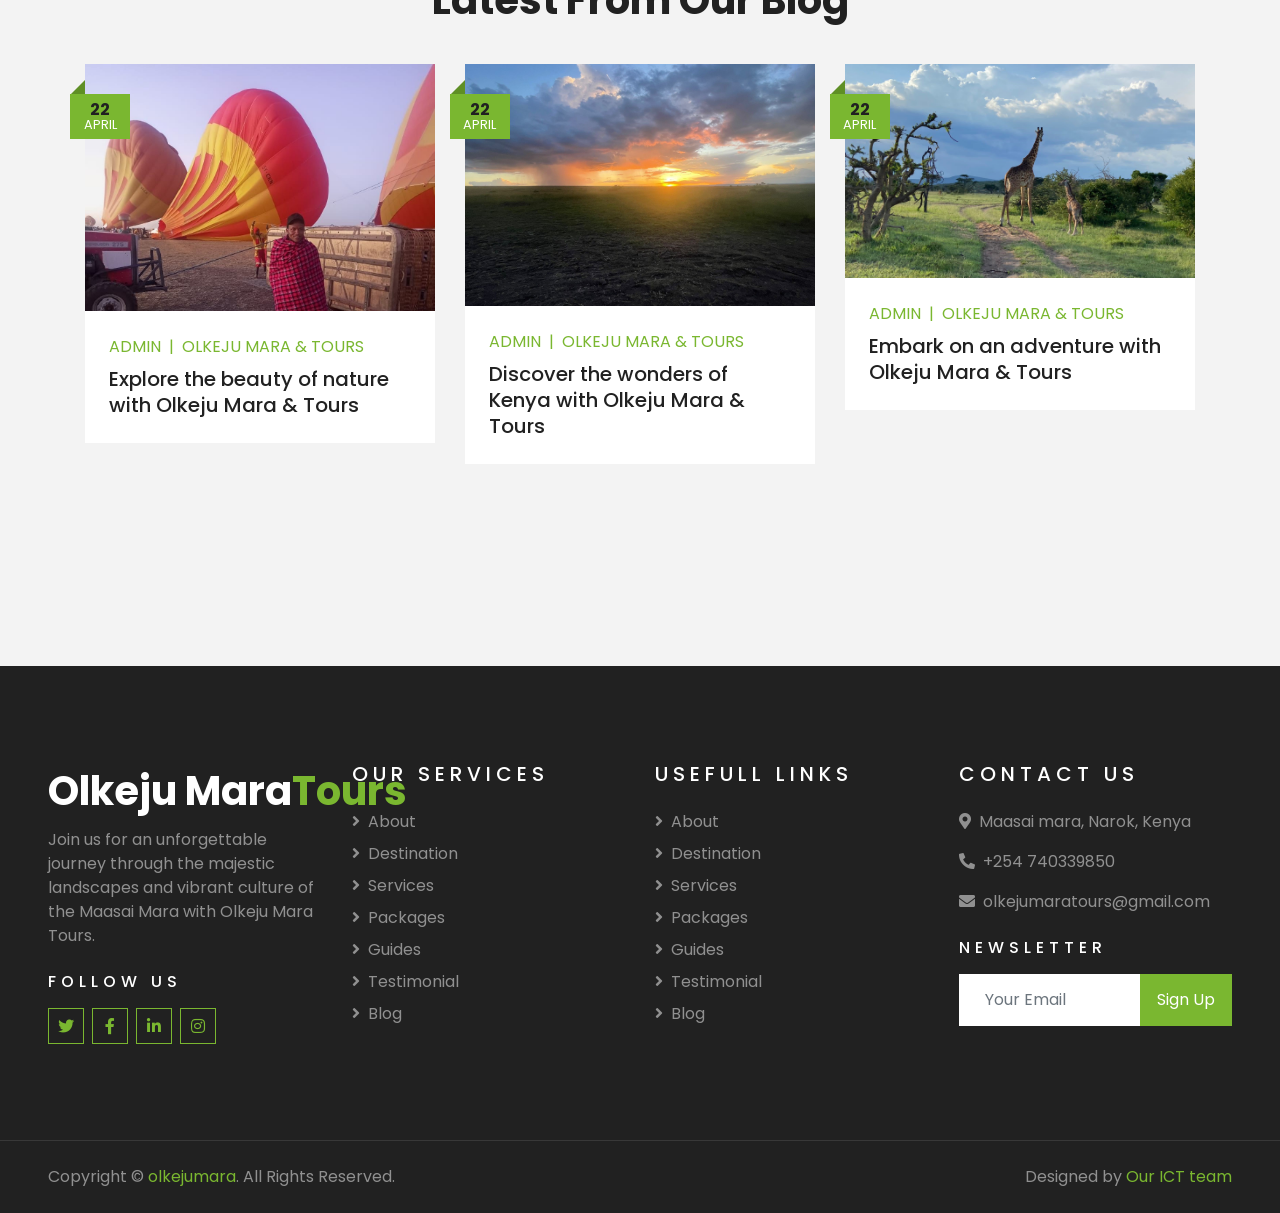
==== commit 63363599: "Update index.html" ====
--- a/index.html
+++ b/index.html
@@ -322,7 +322,7 @@
                 </div>
                 <div class="col-lg-4 col-md-6 mb-4">
                     <div class="destination-item position-relative overflow-hidden mb-2">
-                        <img class="img-fluid" src="img/321.jpg" alt="">
+                        <img class="img-fluid" src="https://drive.google.com/file/d/1rPjcWcY0mcpAiO_V_6Mw7R9NuHn3iY0n/view?usp=sharing" alt="">
                         <a class="destination-overlay text-white text-decoration-none" href="">
                             <h5 class="text-white">kenya Hell's Gate National Park</h5>
                             
@@ -350,7 +350,7 @@
         <div class="container pt-5 pb-3">
             <div class="text-center mb-3 pb-3">
                 <h6 class="text-primary text-uppercase" style="letter-spacing: 5px;">Services</h6>
-                <h1> Olkeju Mara & Tours  Services</h1>
+                <h1> Olkeju Mara Tours  Services</h1>
             </div>
             <div class="row">
                 <div class="col-lg-4 col-md-6 mb-4">
@@ -438,7 +438,7 @@
                             <div class="border-top mt-4 pt-4">
                                 <div class="d-flex justify-content-between">
                                     <h6 class="m-0"><i class="fa fa-star text-primary mr-2"></i>4.5 <small>(250)</small></h6>
-                                    <h5 class="m-0">$350</h5>
+                                    
                                 </div>
                             </div>
                         </div>
@@ -457,7 +457,7 @@
                             <div class="border-top mt-4 pt-4">
                                 <div class="d-flex justify-content-between">
                                     <h6 class="m-0"><i class="fa fa-star text-primary mr-2"></i>4.5 <small>(250)</small></h6>
-                                    <h5 class="m-0">$350</h5>
+                                
                                 </div>
                             </div>
                         </div>
@@ -476,7 +476,7 @@
                             <div class="border-top mt-4 pt-4">
                                 <div class="d-flex justify-content-between">
                                     <h6 class="m-0"><i class="fa fa-star text-primary mr-2"></i>4.5 <small>(250)</small></h6>
-                                    <h5 class="m-0">$350</h5>
+                                   
                                 </div>
                             </div>
                         </div>
@@ -495,7 +495,7 @@
                             <div class="border-top mt-4 pt-4">
                                 <div class="d-flex justify-content-between">
                                     <h6 class="m-0"><i class="fa fa-star text-primary mr-2"></i>4.5 <small>(250)</small></h6>
-                                    <h5 class="m-0">$350</h5>
+                                  
                                 </div>
                             </div>
                         </div>
@@ -514,7 +514,7 @@
                             <div class="border-top mt-4 pt-4">
                                 <div class="d-flex justify-content-between">
                                     <h6 class="m-0"><i class="fa fa-star text-primary mr-2"></i>4.5 <small>(250)</small></h6>
-                                    <h5 class="m-0">$350</h5>
+                                  
                                 </div>
                             </div>
                         </div>
@@ -533,7 +533,7 @@
                             <div class="border-top mt-4 pt-4">
                                 <div class="d-flex justify-content-between">
                                     <h6 class="m-0"><i class="fa fa-star text-primary mr-2"></i>4.5 <small>(250)</small></h6>
-                                    <h5 class="m-0">$350</h5>
+                                    
                                 </div>
                             </div>
                         </div>
@@ -604,86 +604,6 @@
     <!-- Registration End -->
 
 
-    <!-- Team Start -->
-    <div class="container-fluid py-5">
-        <div class="container pt-5 pb-3">
-            <div class="text-center mb-3 pb-3">
-                <h6 class="text-primary text-uppercase" style="letter-spacing: 5px;">Guides</h6>
-                <h1>Our Olkeju Mara Guides</h1>
-            </div>
-            <div class="row">
-                <div class="col-lg-3 col-md-4 col-sm-6 pb-2">
-                    <div class="team-item bg-white mb-4">
-                        <div class="team-img position-relative overflow-hidden">
-                            <!-- <img class="img-fluid w-100" src="img/team-1.jpg" alt=""> -->
-                            <div class="team-social">
-                                <a class="btn btn-outline-primary btn-square" href=""><i class="fab fa-twitter"></i></a>
-                                <a class="btn btn-outline-primary btn-square" href=""><i class="fab fa-facebook-f"></i></a>
-                                <a class="btn btn-outline-primary btn-square" href=""><i class="fab fa-instagram"></i></a>
-                                <a class="btn btn-outline-primary btn-square" href=""><i class="fab fa-linkedin-in"></i></a>
-                            </div>
-                        </div>
-                        <div class="text-center py-4">
-                            <h5 class="text-truncate">Guide Name</h5>
-                            <p class="m-0">Designation</p>
-                        </div>
-                    </div>
-                </div>
-                <div class="col-lg-3 col-md-4 col-sm-6 pb-2">
-                    <div class="team-item bg-white mb-4">
-                        <div class="team-img position-relative overflow-hidden">
-                            <img class="img-fluid w-100" src="img/team-2.jpg" alt="">
-                            <div class="team-social">
-                                <a class="btn btn-outline-primary btn-square" href=""><i class="fab fa-twitter"></i></a>
-                                <a class="btn btn-outline-primary btn-square" href=""><i class="fab fa-facebook-f"></i></a>
-                                <a class="btn btn-outline-primary btn-square" href=""><i class="fab fa-instagram"></i></a>
-                                <a class="btn btn-outline-primary btn-square" href=""><i class="fab fa-linkedin-in"></i></a>
-                            </div>
-                        </div>
-                        <div class="text-center py-4">
-                            <h5 class="text-truncate">Guide Name</h5>
-                            <p class="m-0">Designation</p>
-                        </div>
-                    </div>
-                </div>
-                <div class="col-lg-3 col-md-4 col-sm-6 pb-2">
-                    <div class="team-item bg-white mb-4">
-                        <div class="team-img position-relative overflow-hidden">
-                            <!-- <img class="img-fluid w-100" src="img/team-3.jpg" alt=""> -->
-                            <div class="team-social">
-                                <a class="btn btn-outline-primary btn-square" href=""><i class="fab fa-twitter"></i></a>
-                                <a class="btn btn-outline-primary btn-square" href=""><i class="fab fa-facebook-f"></i></a>
-                                <a class="btn btn-outline-primary btn-square" href=""><i class="fab fa-instagram"></i></a>
-                                <a class="btn btn-outline-primary btn-square" href=""><i class="fab fa-linkedin-in"></i></a>
-                            </div>
-                        </div>
-                        <div class="text-center py-4">
-                            <h5 class="text-truncate">Guide Name</h5>
-                            <p class="m-0">Designation</p>
-                        </div>
-                    </div>
-                </div>
-                <div class="col-lg-3 col-md-4 col-sm-6 pb-2">
-                    <div class="team-item bg-white mb-4">
-                        <div class="team-img position-relative overflow-hidden">
-                            <!-- <img class="img-fluid w-100" src="img/team-4.jpg" alt=""> -->
-                            <div class="team-social">
-                                <a class="btn btn-outline-primary btn-square" href=""><i class="fab fa-twitter"></i></a>
-                                <a class="btn btn-outline-primary btn-square" href=""><i class="fab fa-facebook-f"></i></a>
-                                <a class="btn btn-outline-primary btn-square" href=""><i class="fab fa-instagram"></i></a>
-                                <a class="btn btn-outline-primary btn-square" href=""><i class="fab fa-linkedin-in"></i></a>
-                            </div>
-                        </div>
-                        <div class="text-center py-4">
-                            <h5 class="text-truncate">Guide Name</h5>
-                            <p class="m-0">Designation</p>
-                        </div>
-                    </div>
-                </div>
-            </div>
-        </div>
-    </div>
-    <!-- Team End -->
 
 
       <!-- Testimonial Start -->
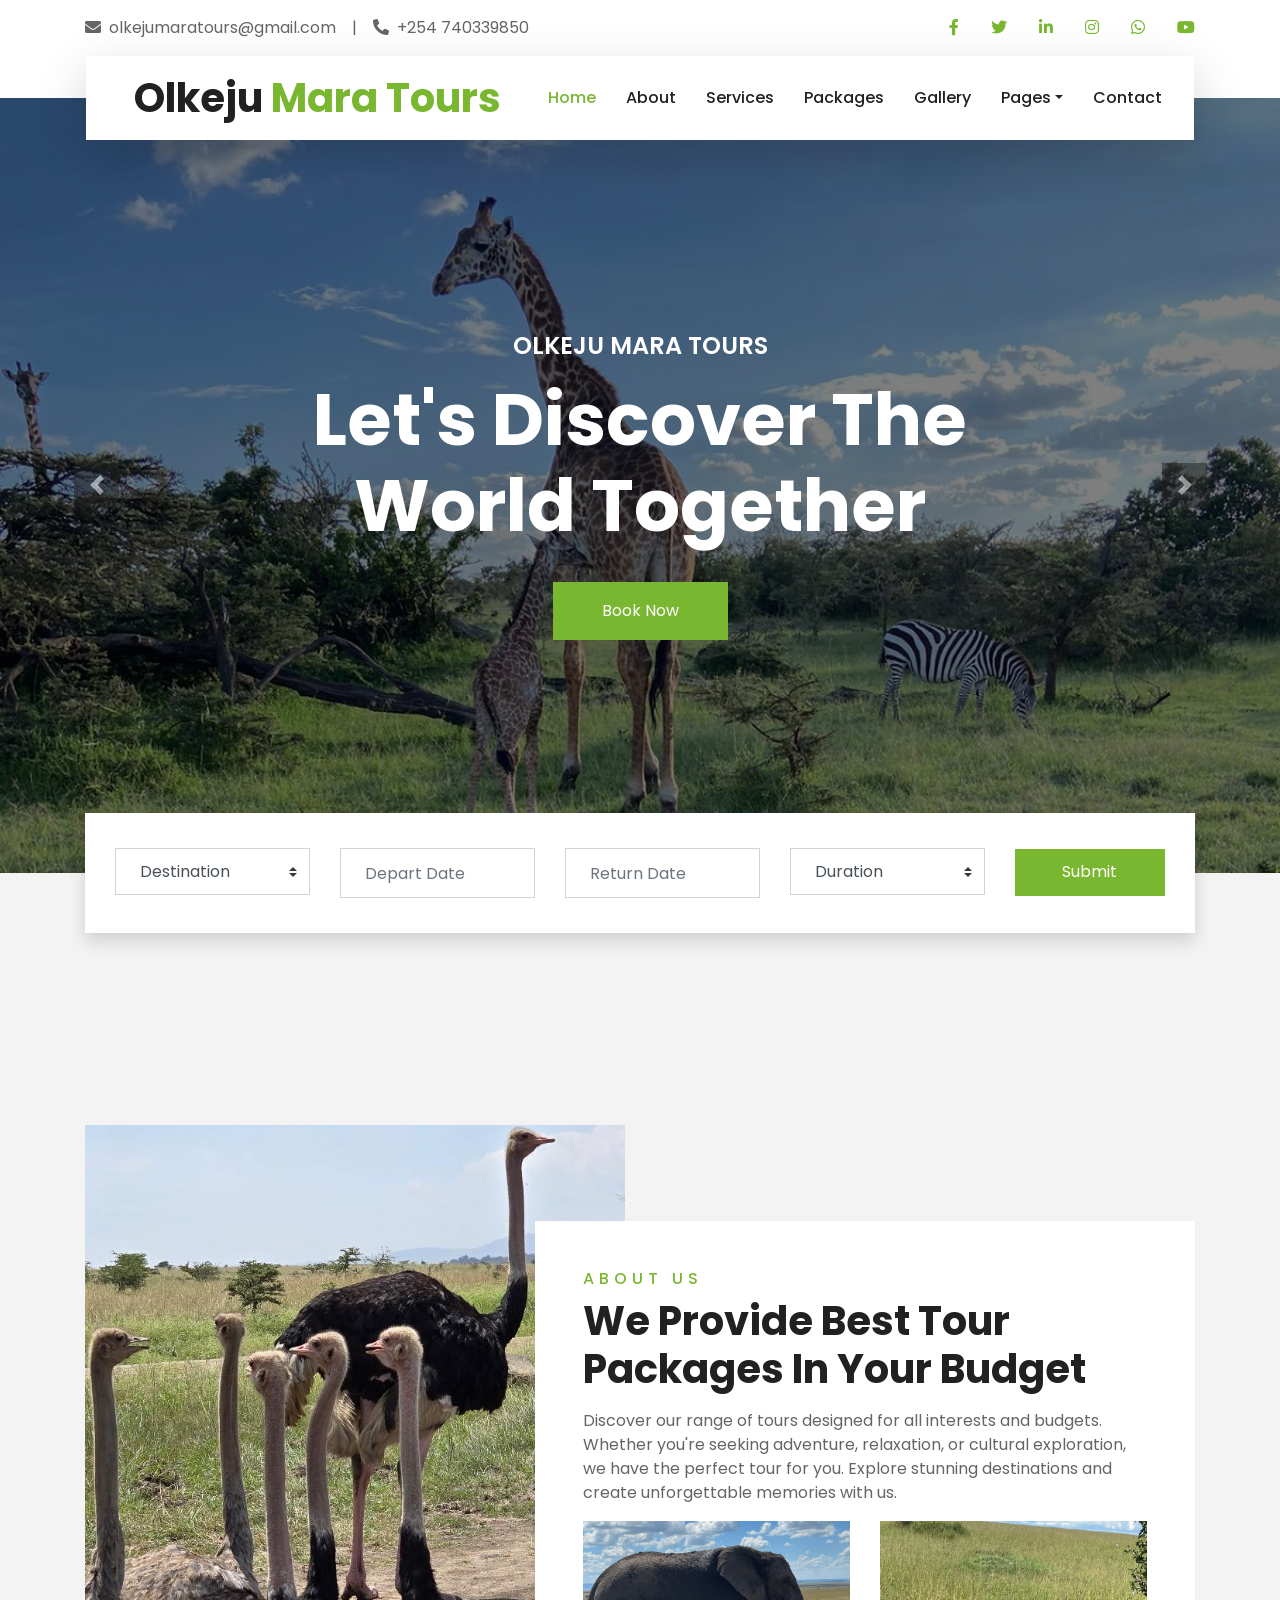
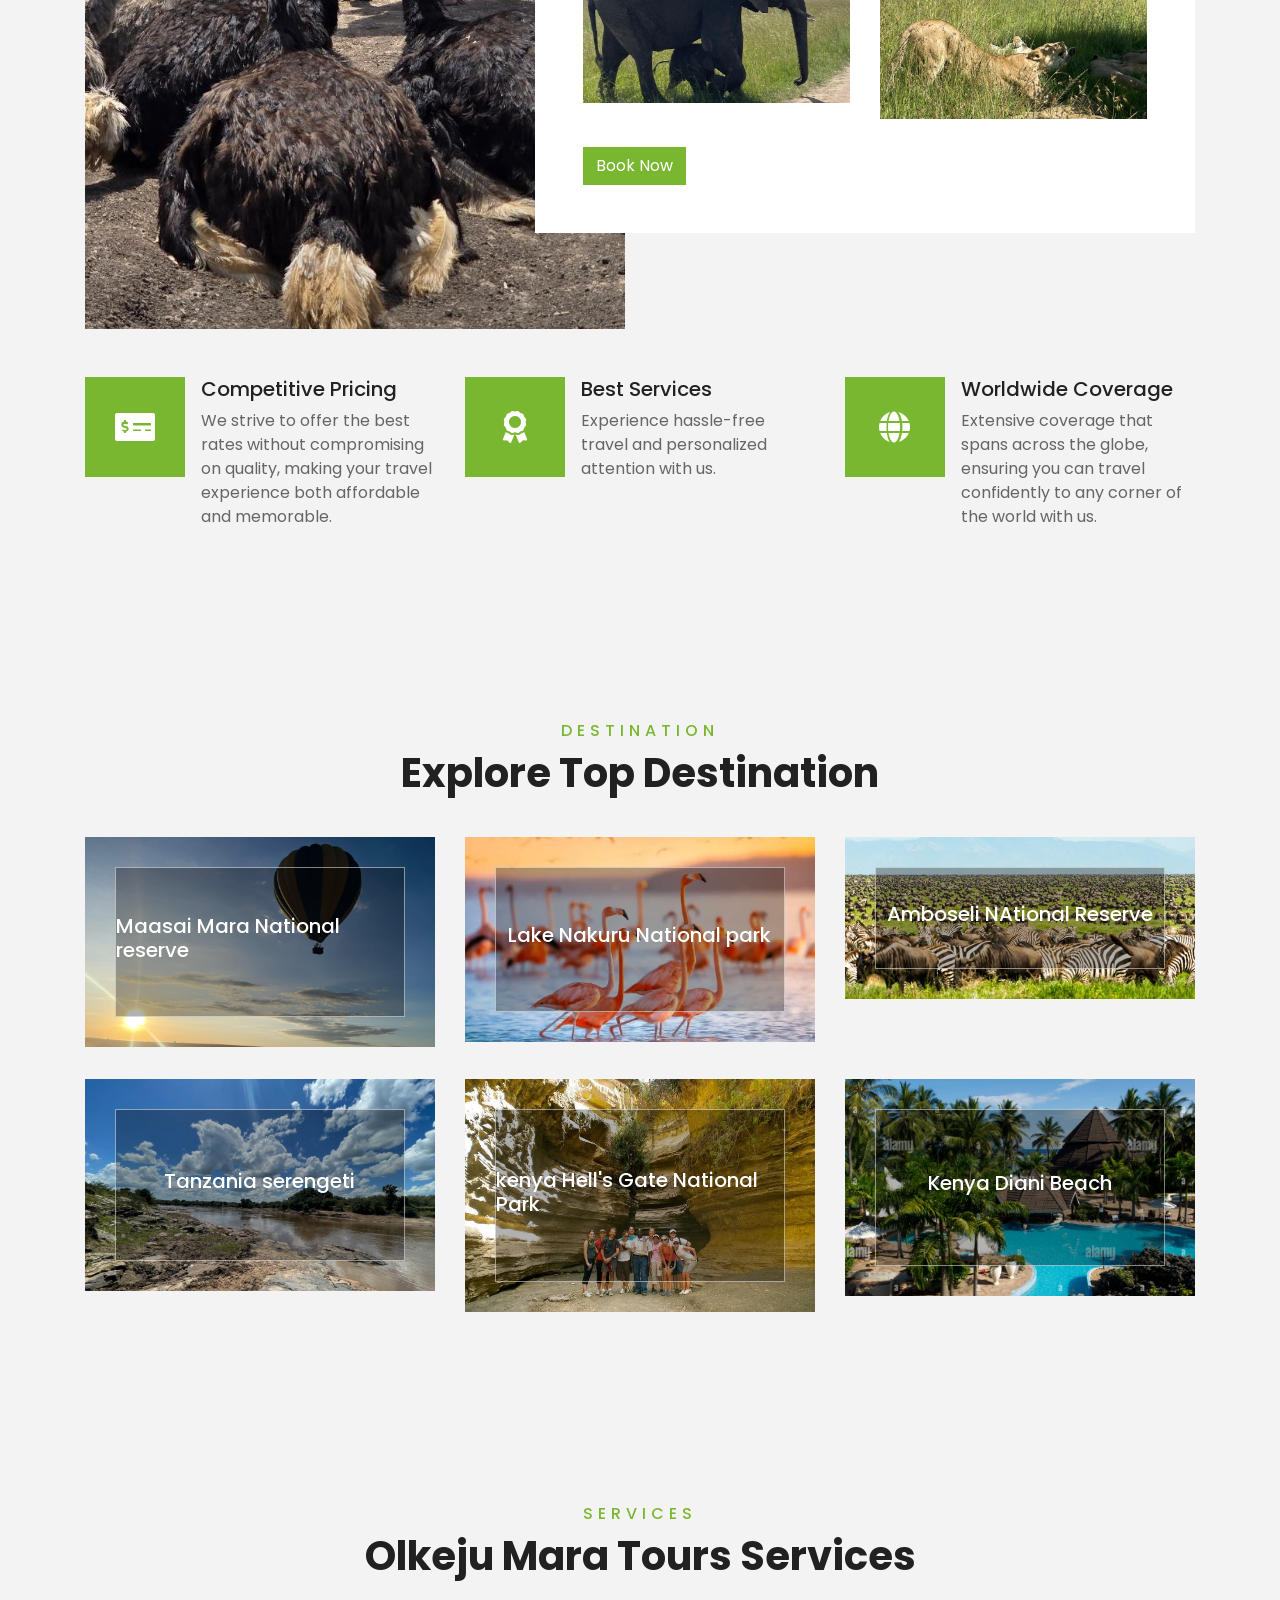
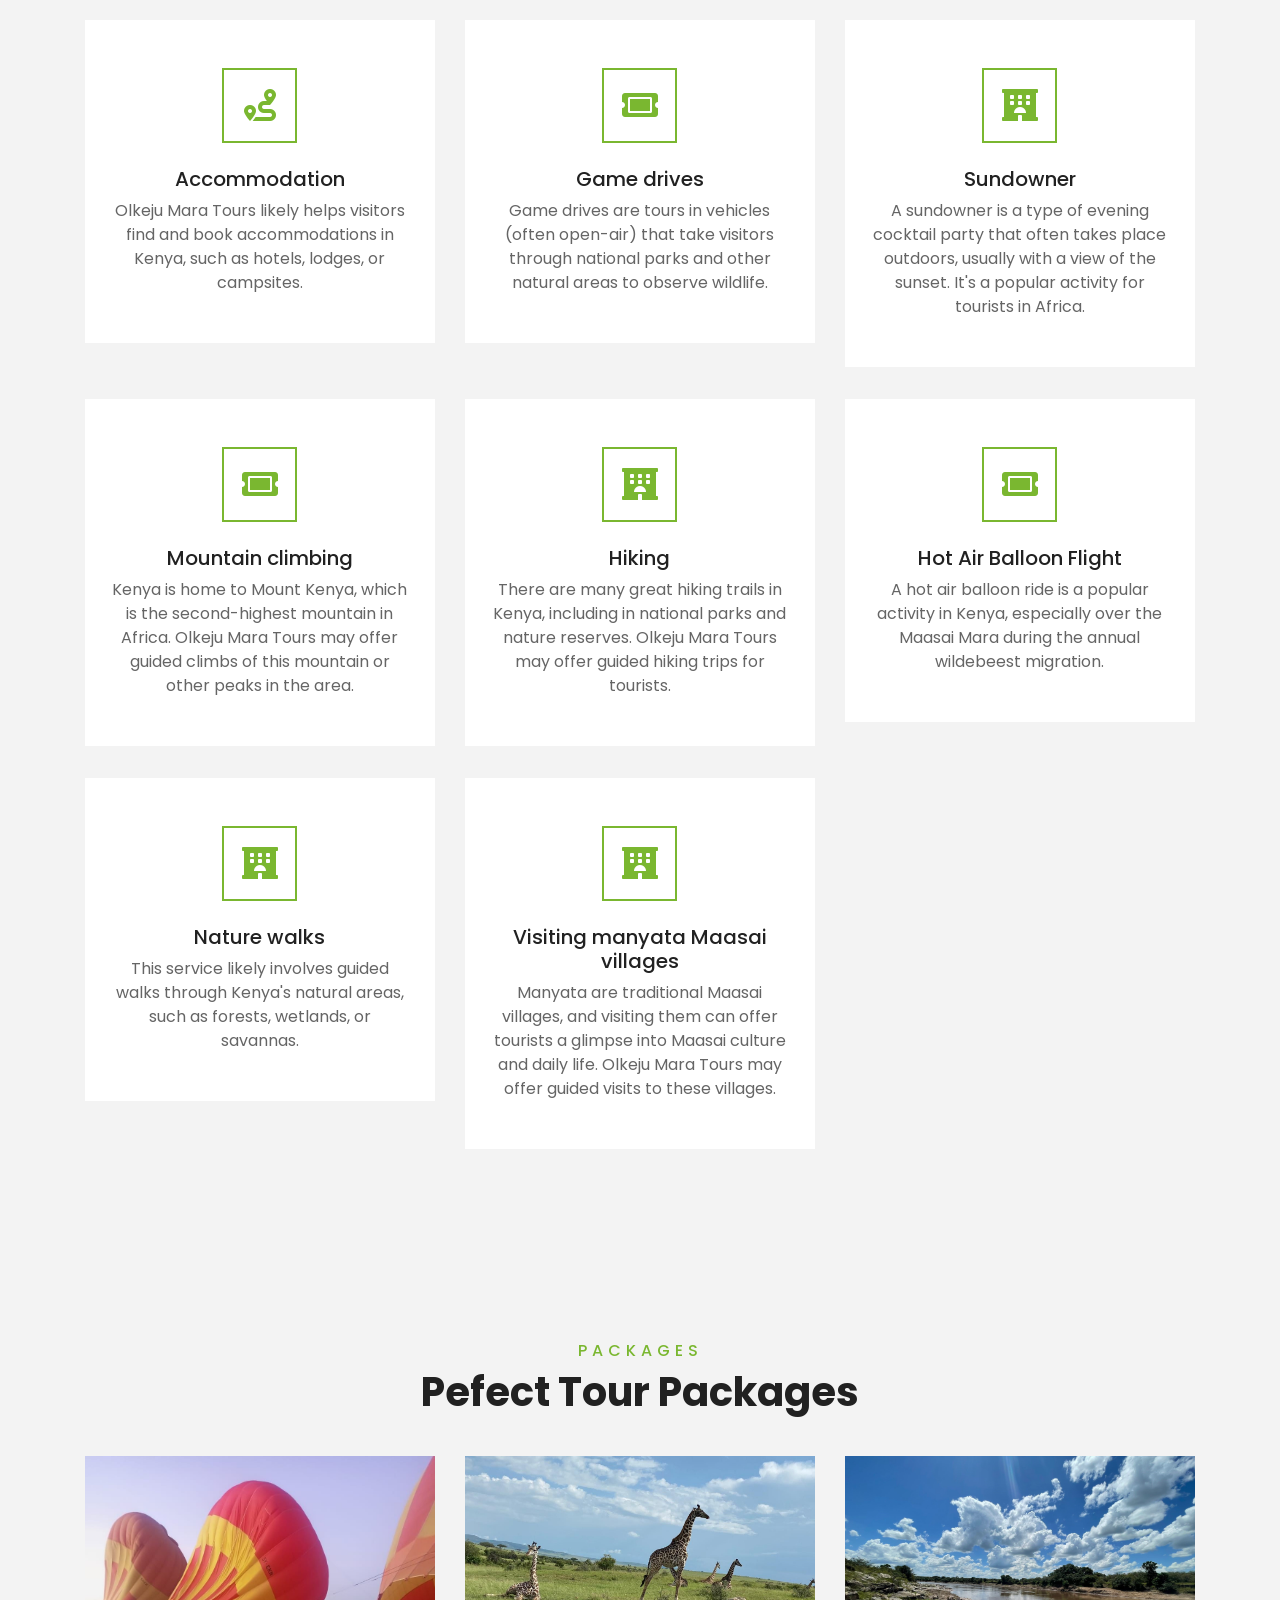
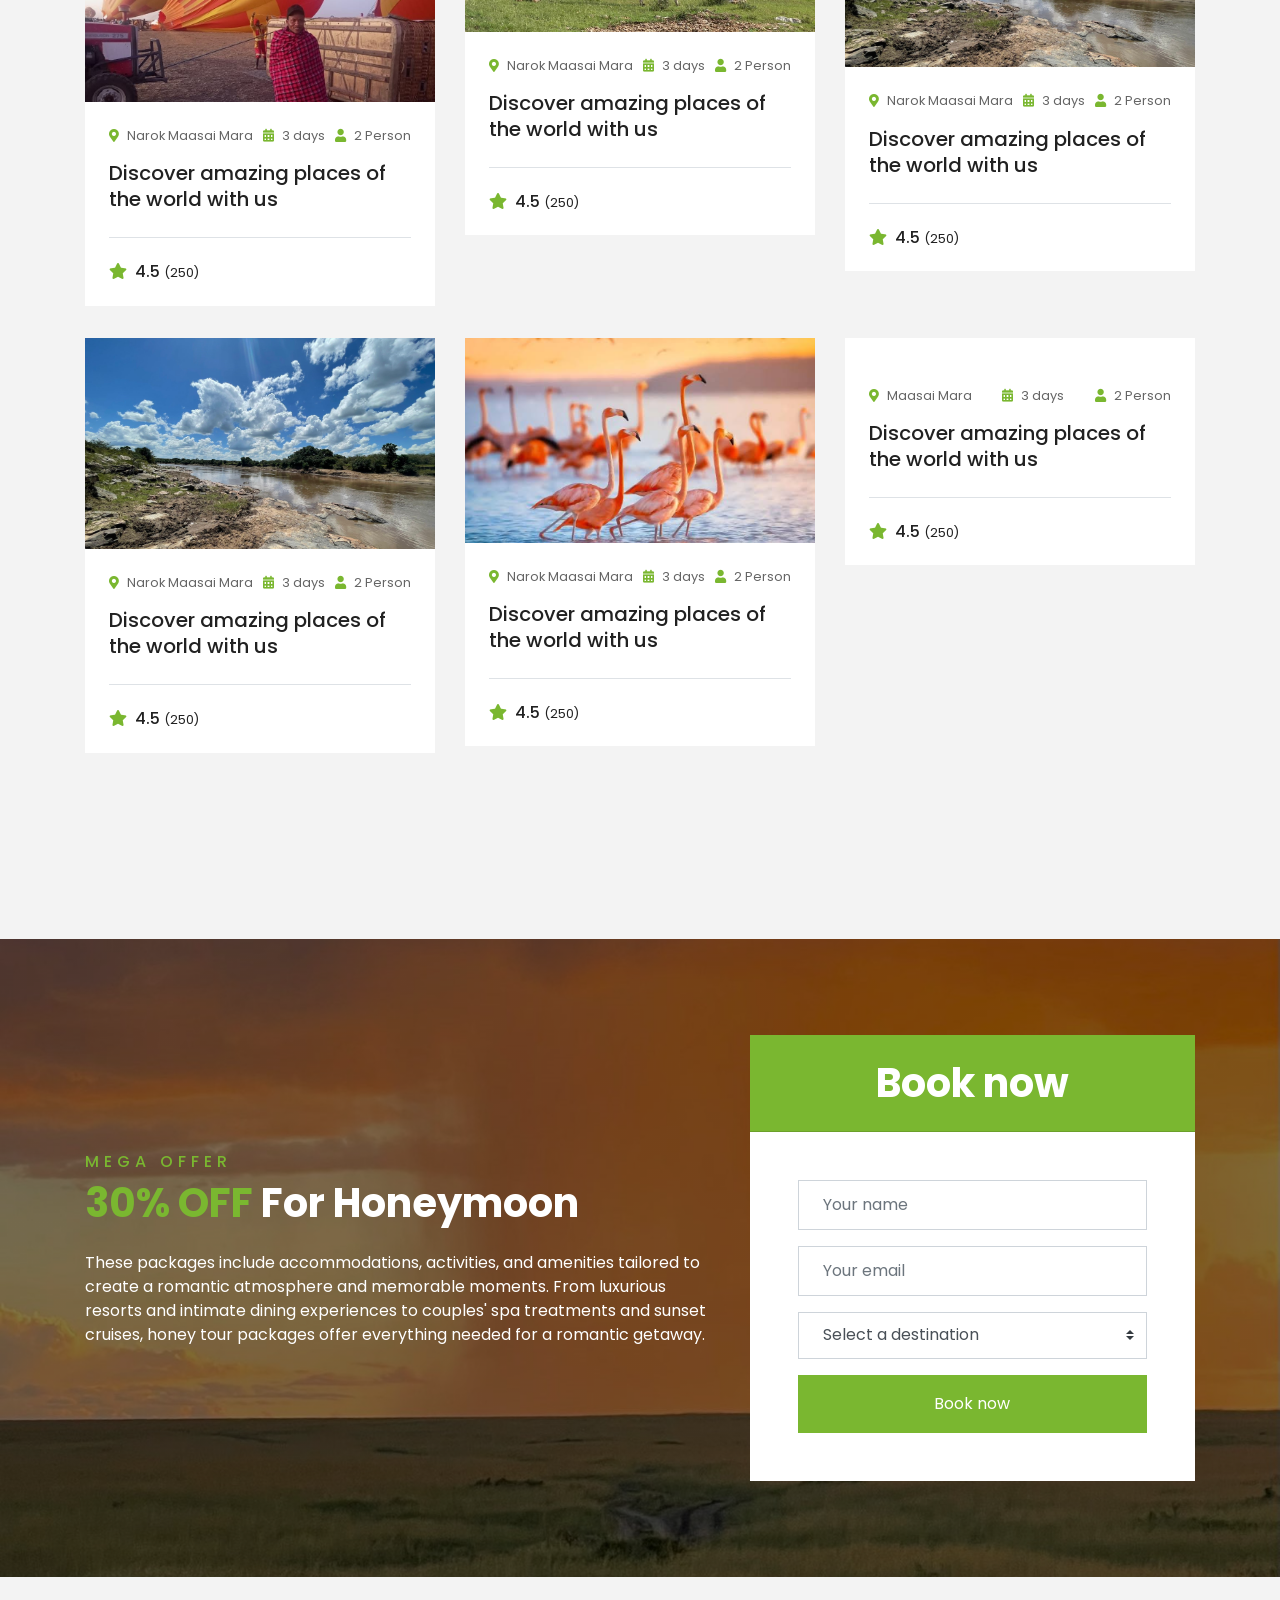
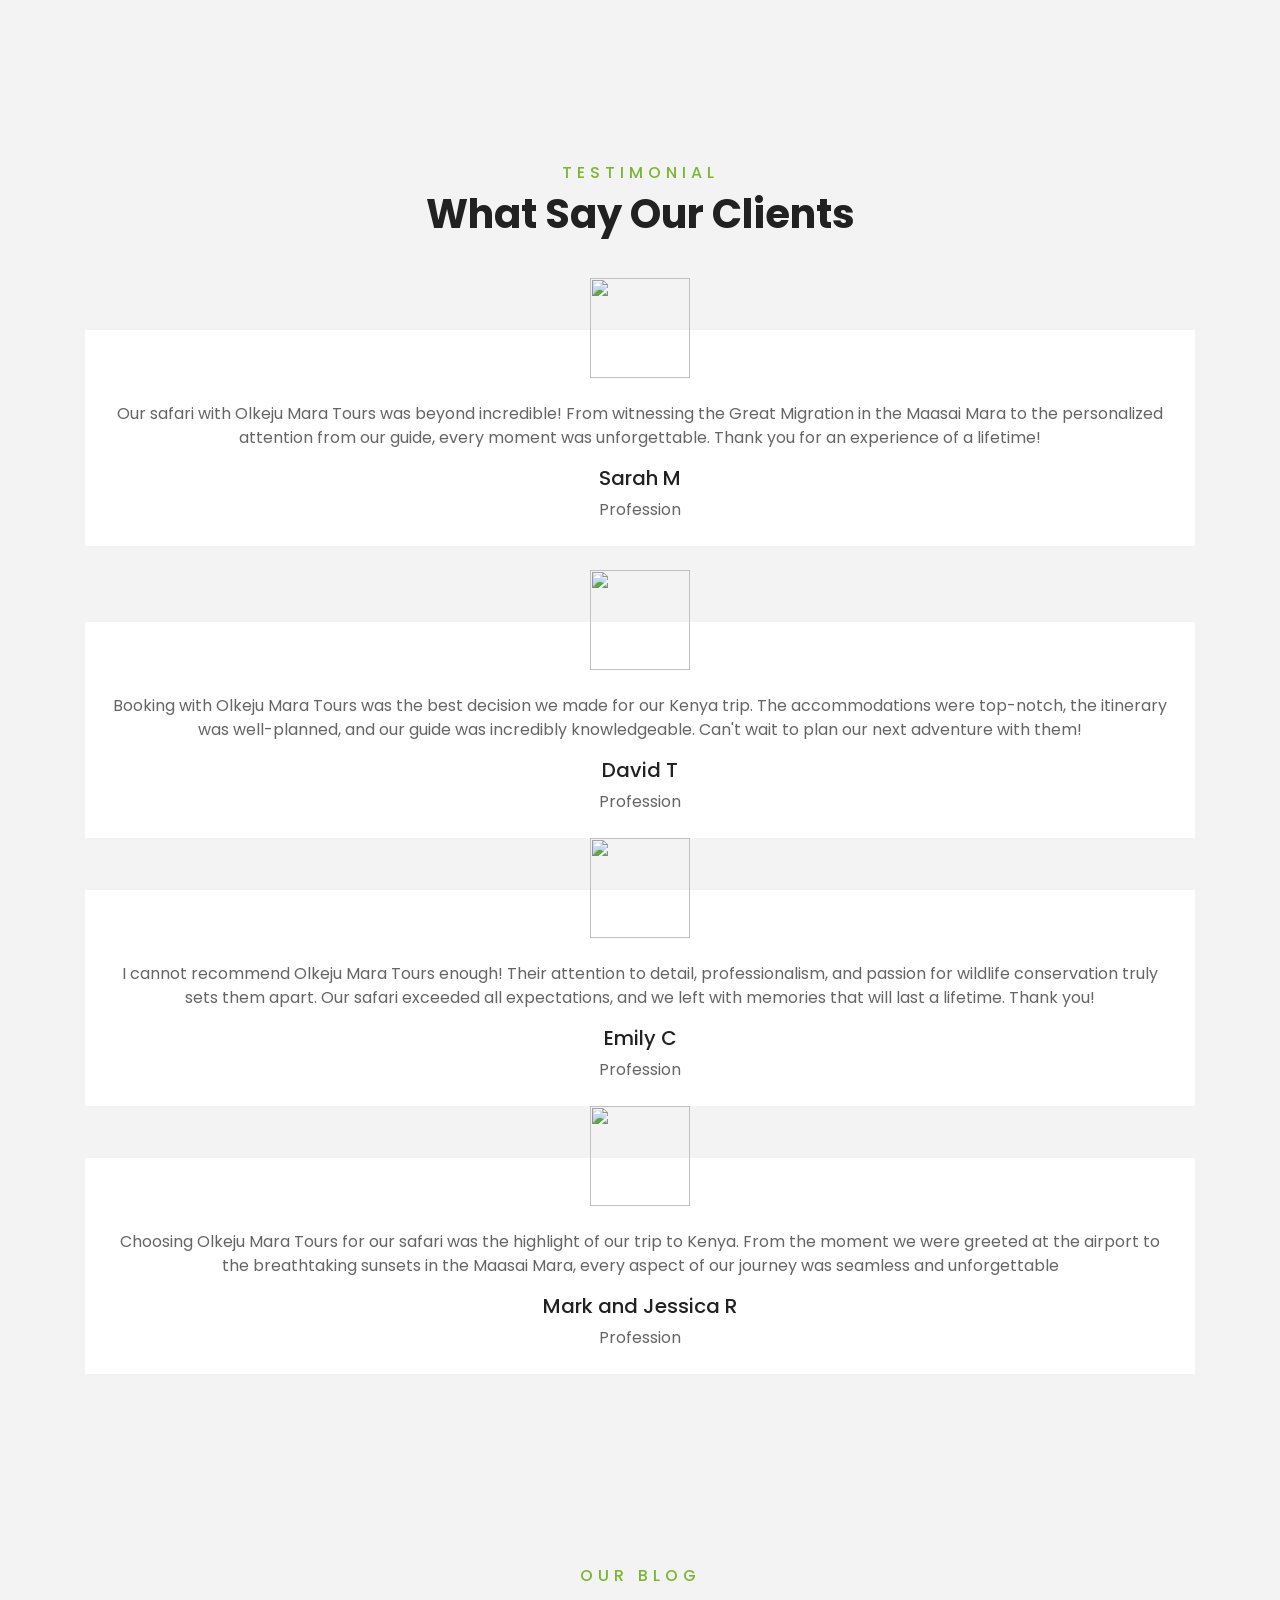
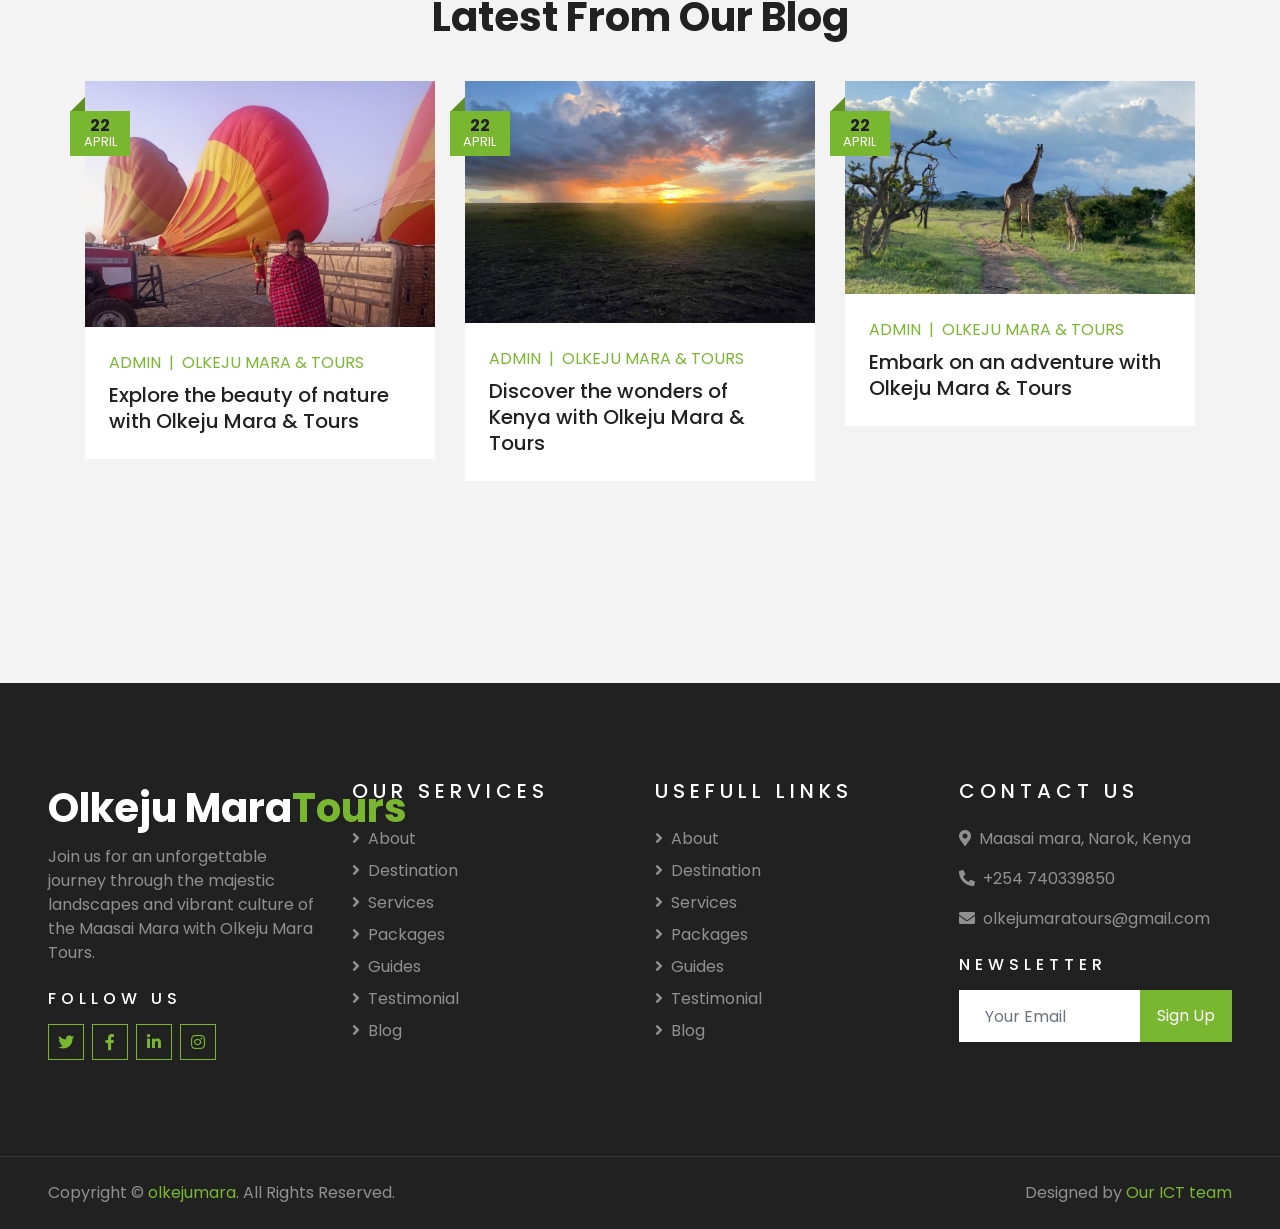
==== commit bf5858e1: "Update index.html" ====
--- a/index.html
+++ b/index.html
@@ -322,7 +322,7 @@
                 </div>
                 <div class="col-lg-4 col-md-6 mb-4">
                     <div class="destination-item position-relative overflow-hidden mb-2">
-                        <img class="img-fluid" src="https://drive.google.com/file/d/1rPjcWcY0mcpAiO_V_6Mw7R9NuHn3iY0n/view?usp=sharing" alt="">
+                        <img class="img-fluid" src="img/gate2.jpeg" alt="">
                         <a class="destination-overlay text-white text-decoration-none" href="">
                             <h5 class="text-white">kenya Hell's Gate National Park</h5>
                             
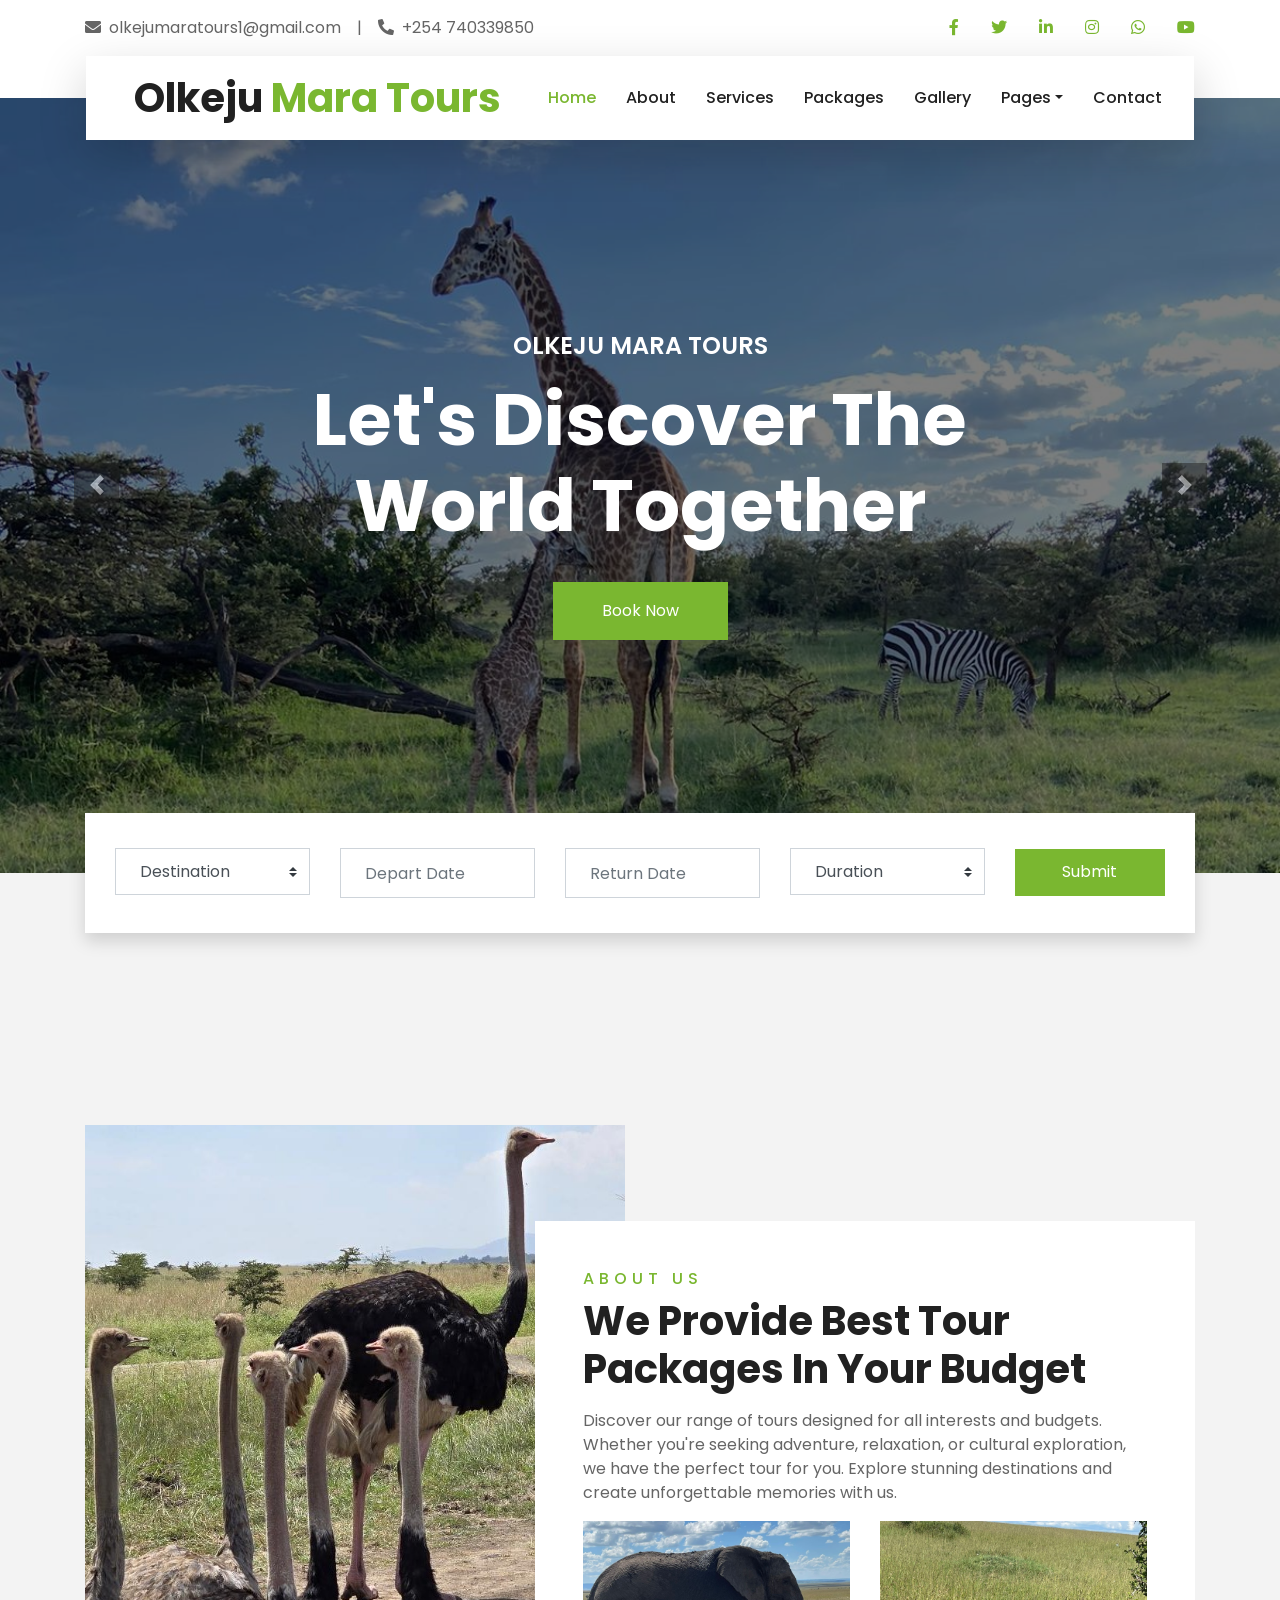
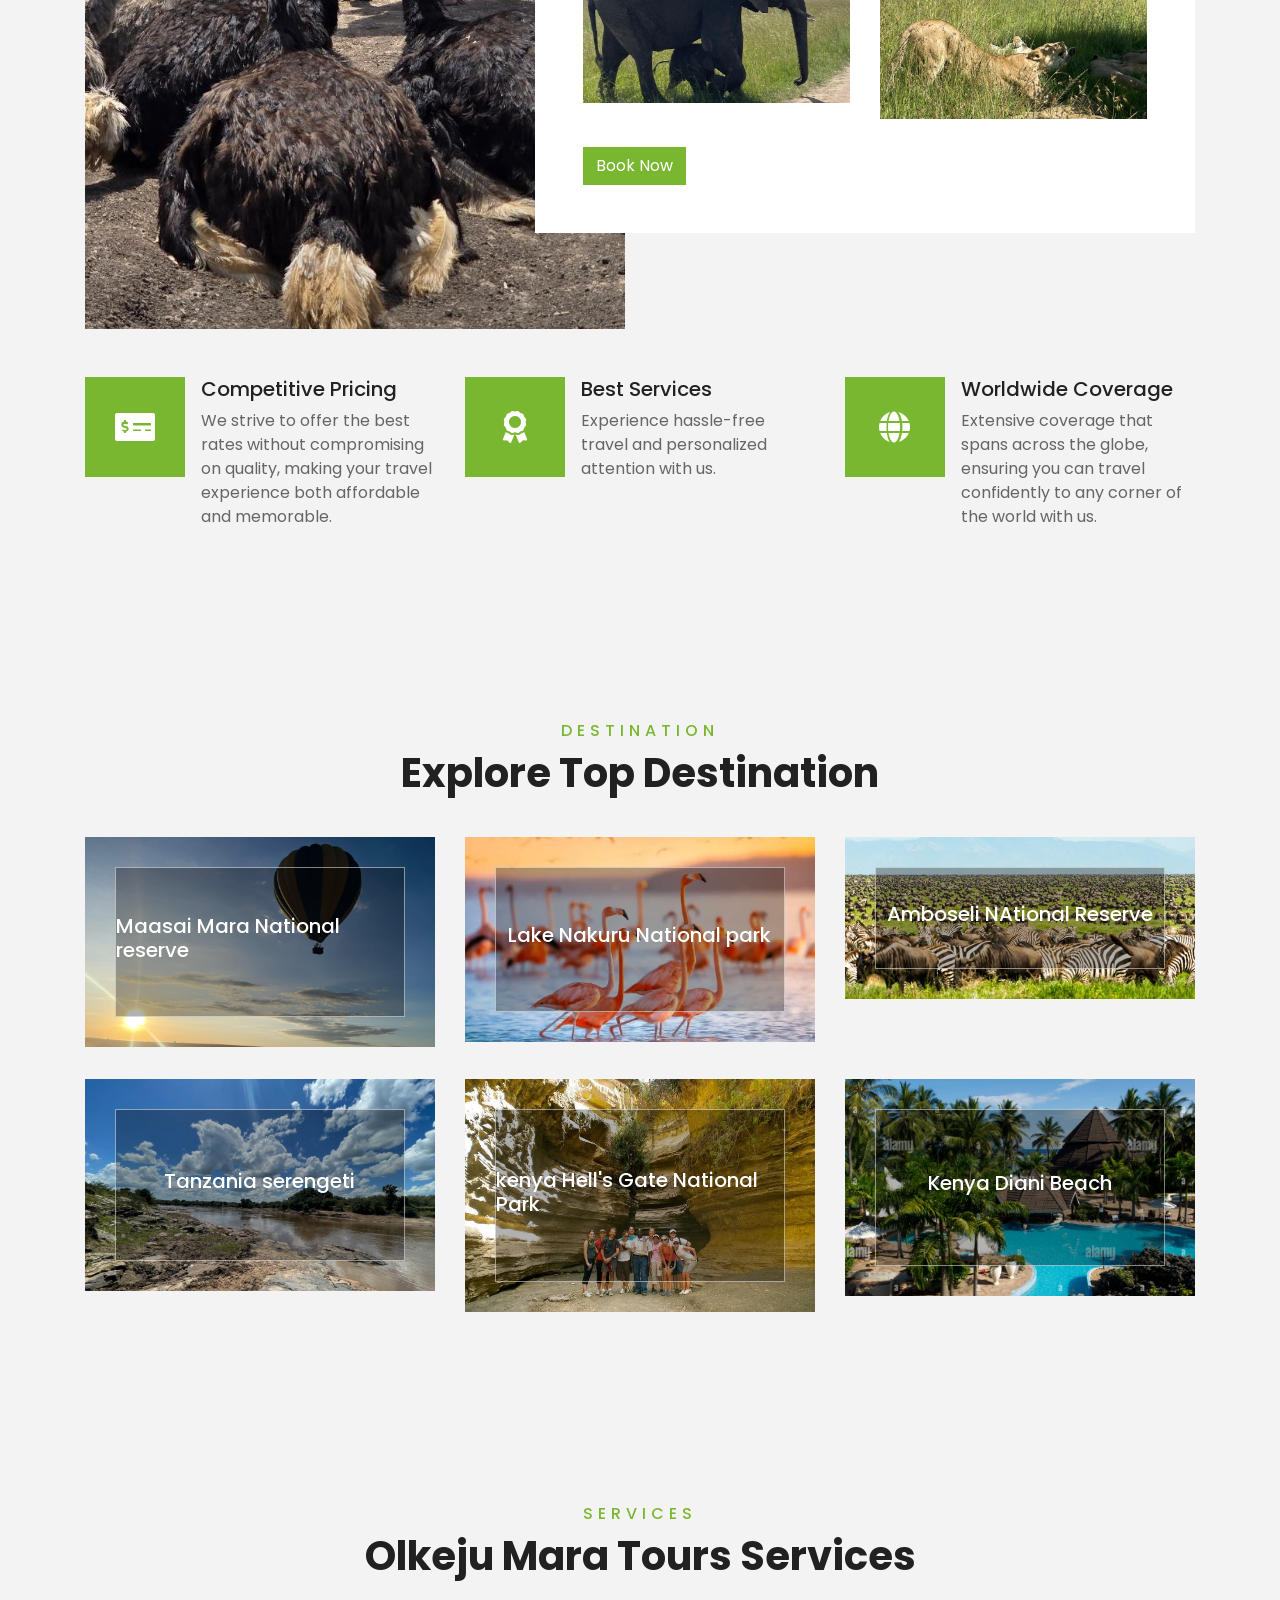
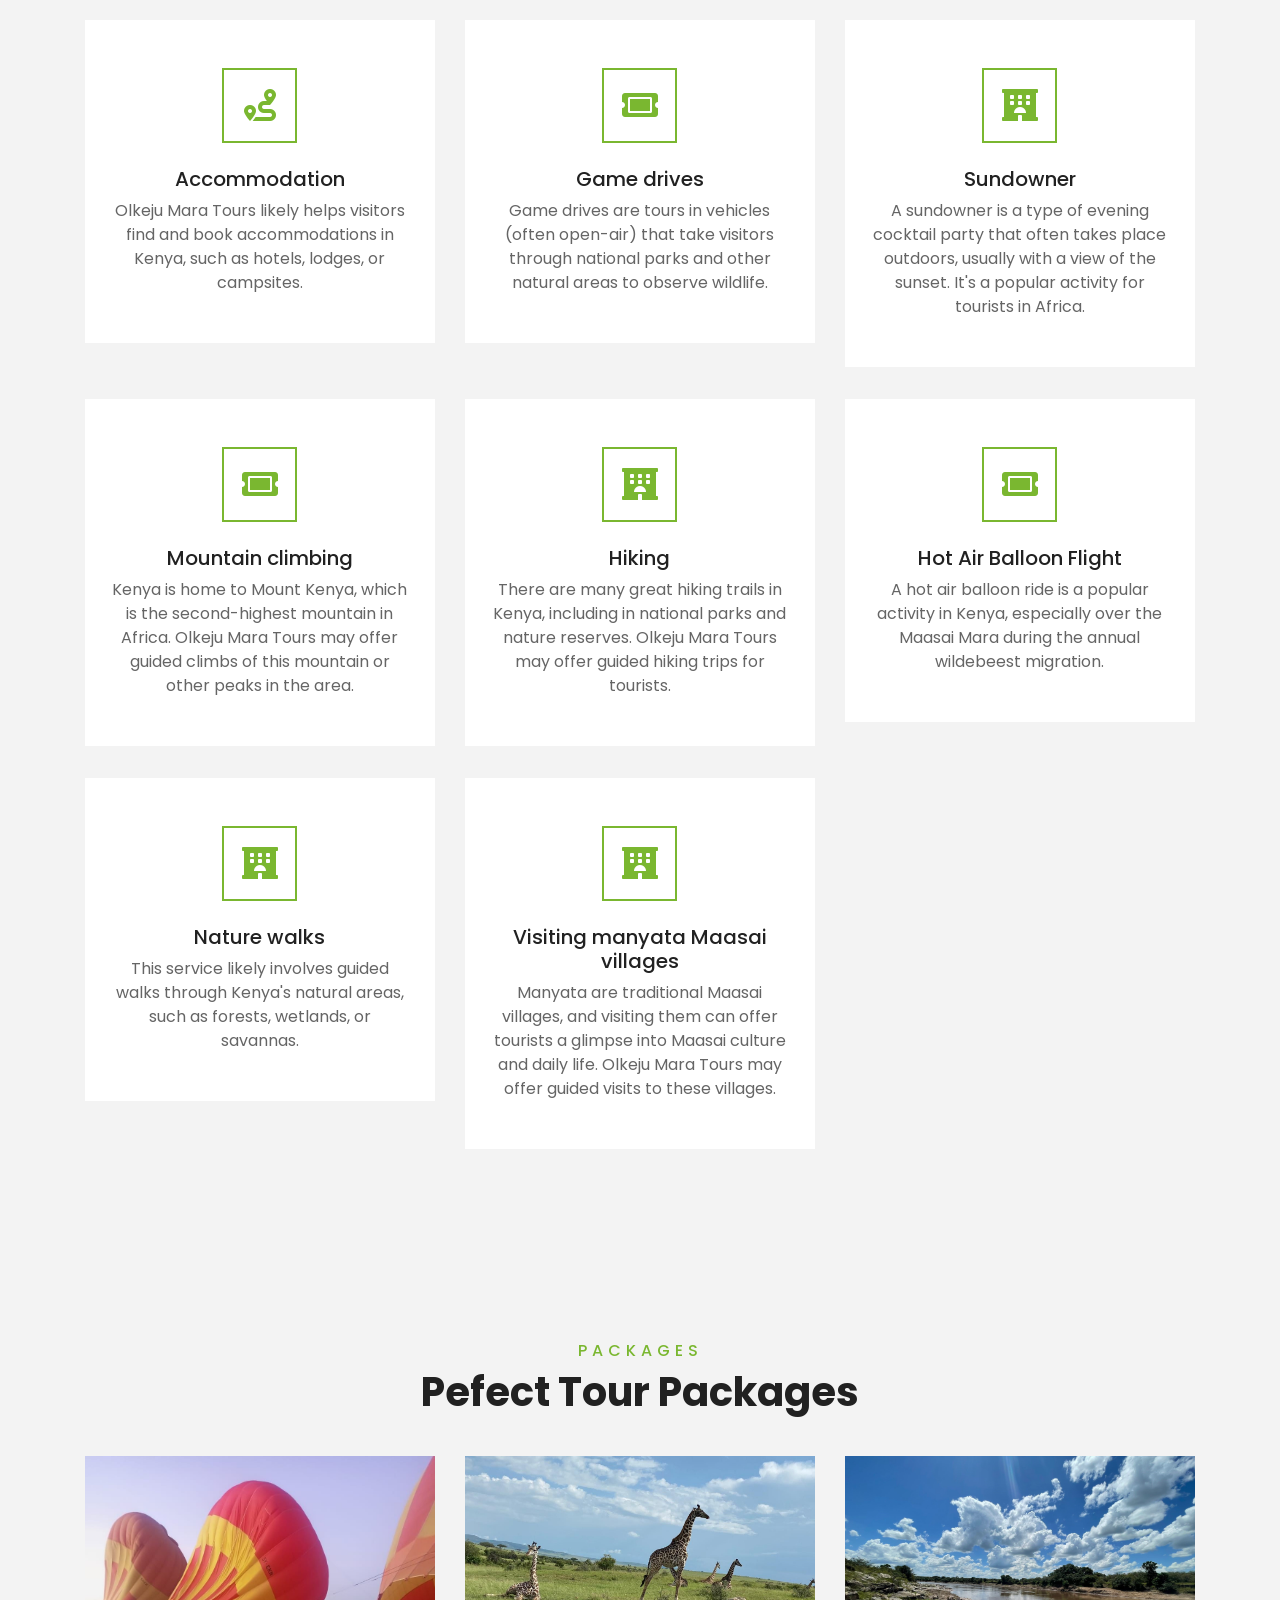
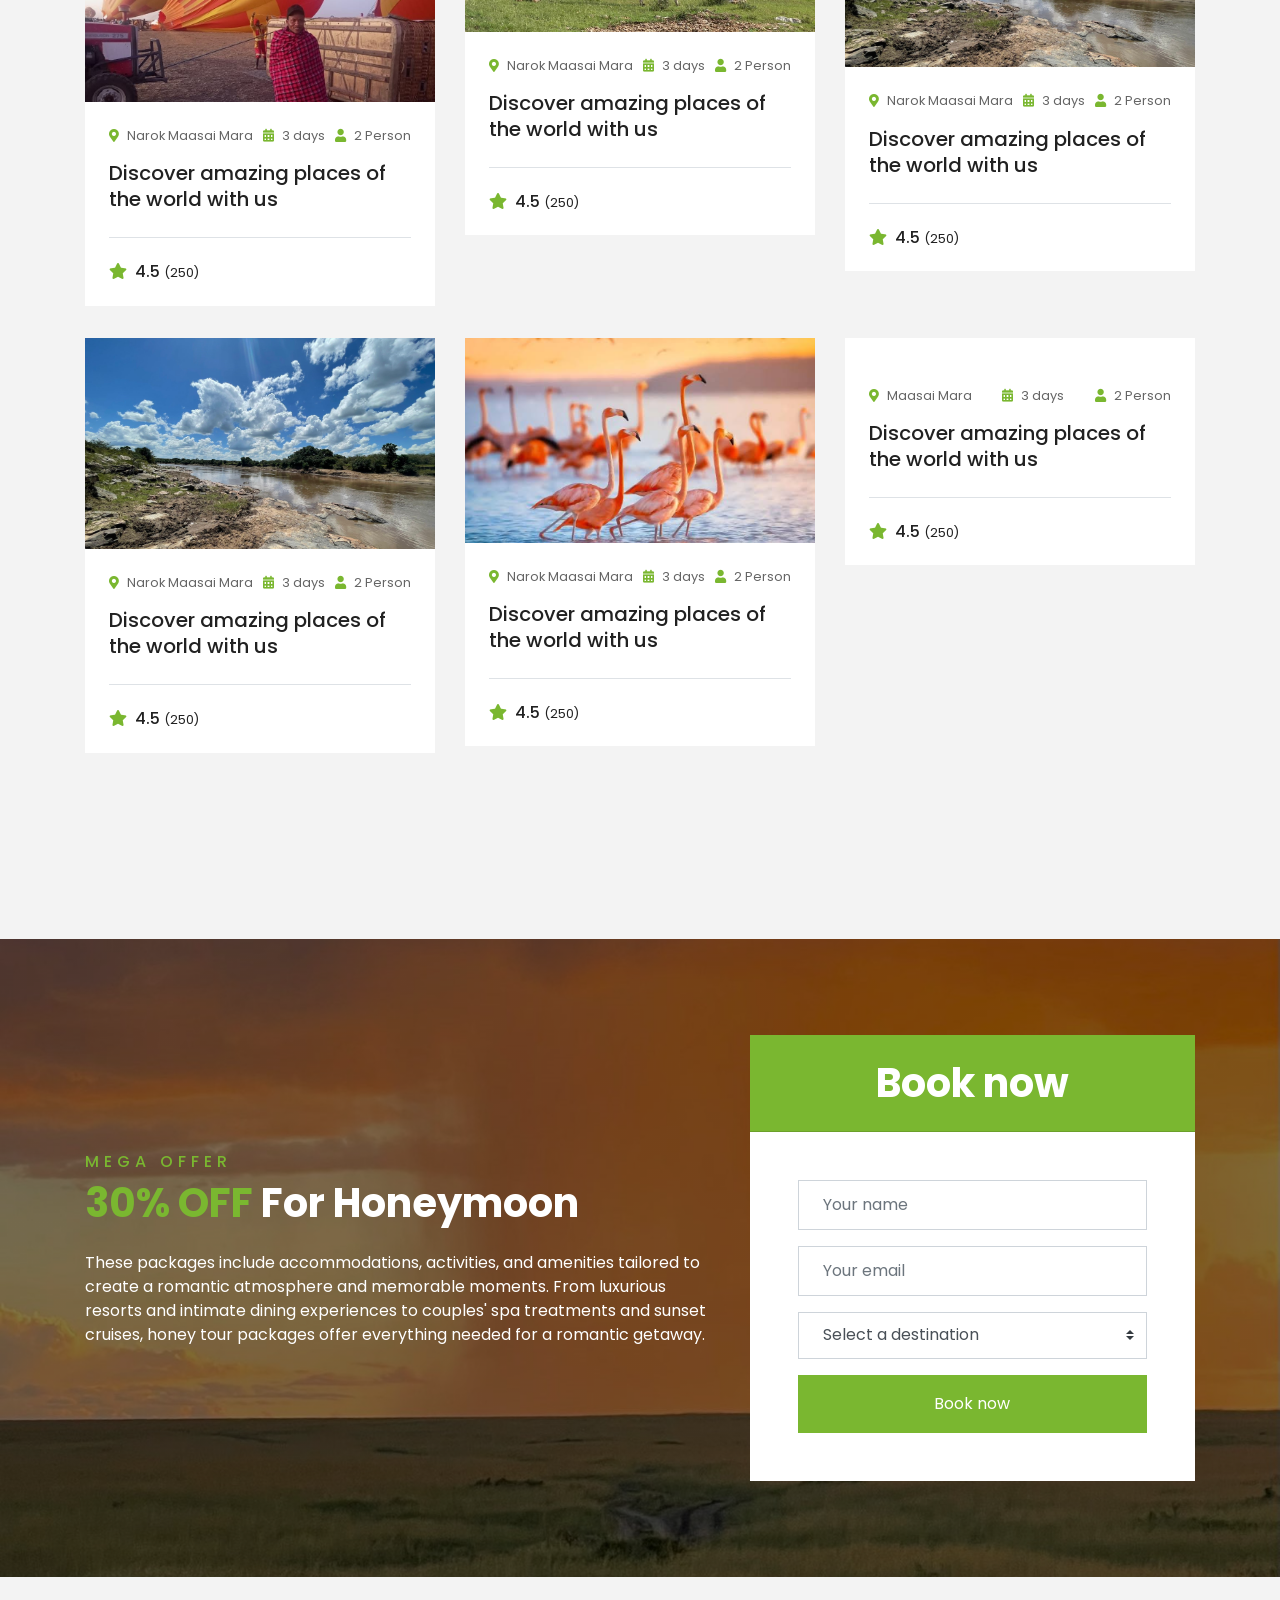
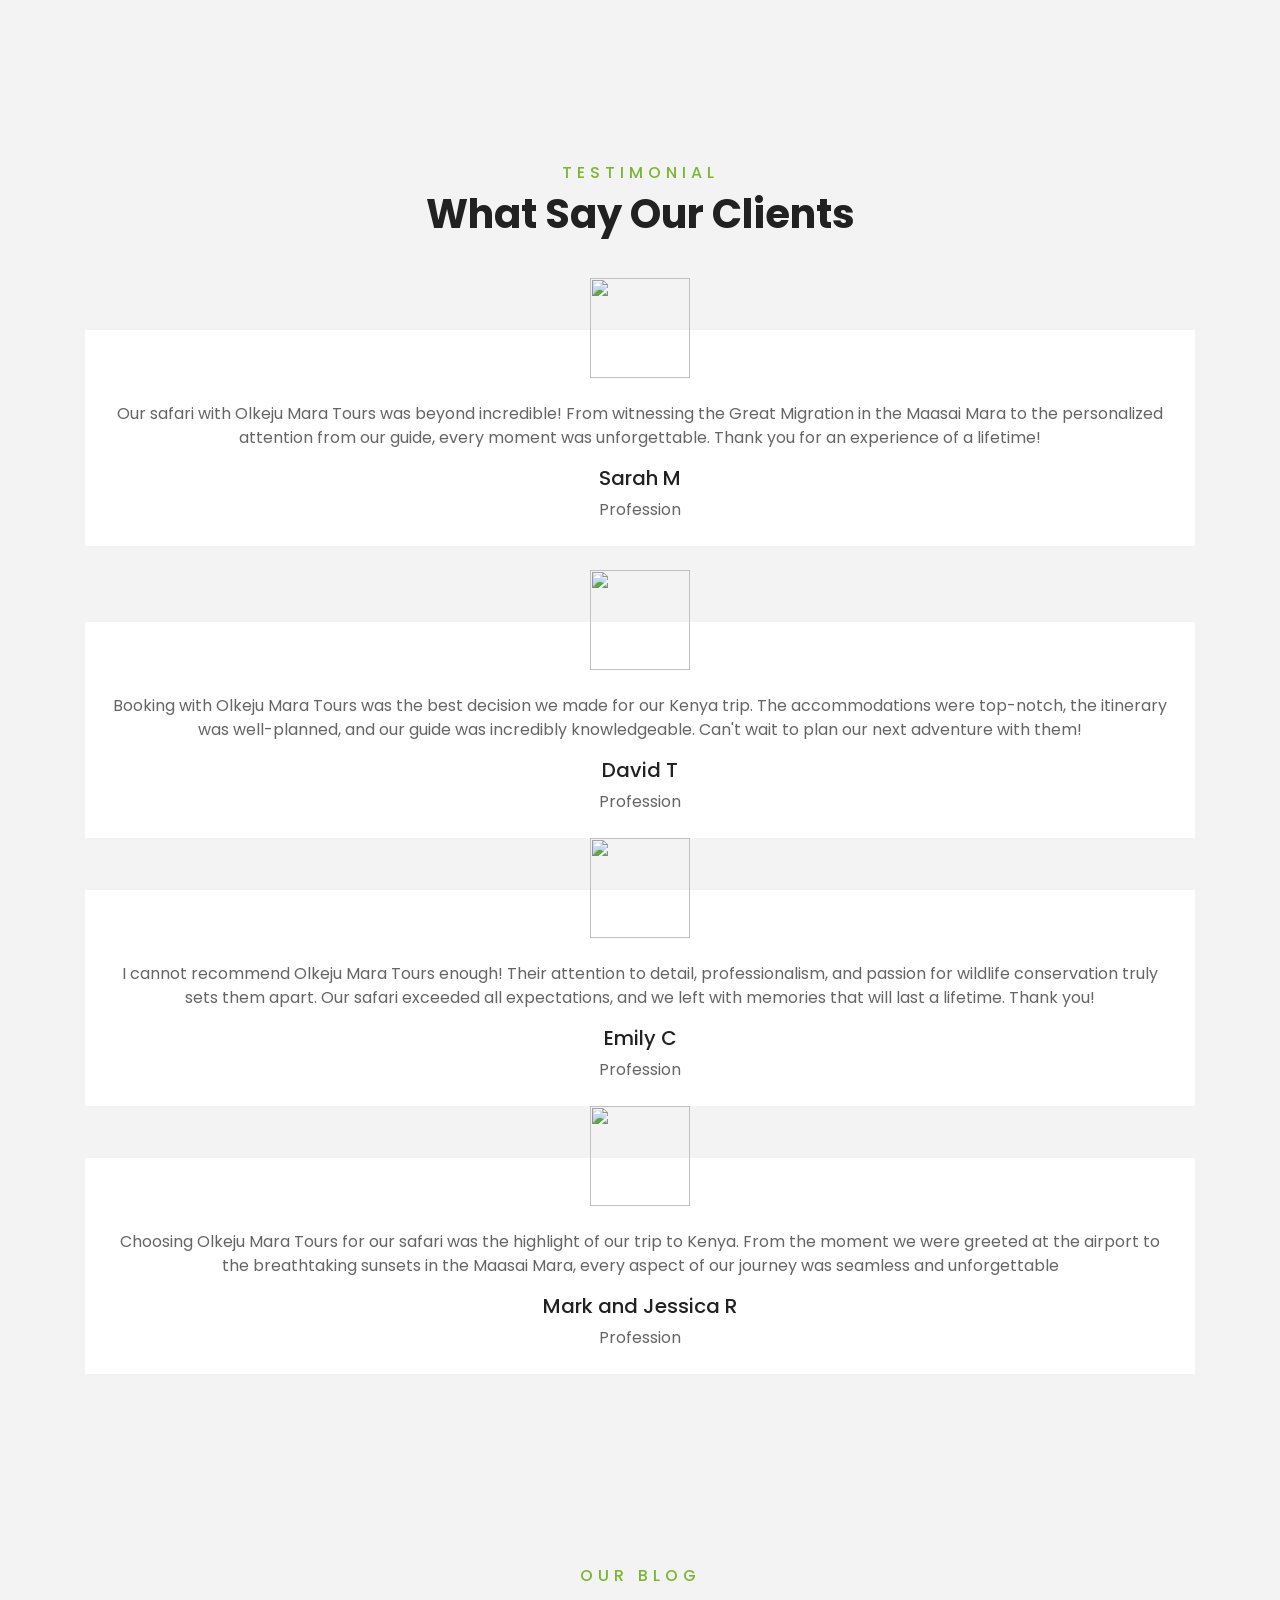
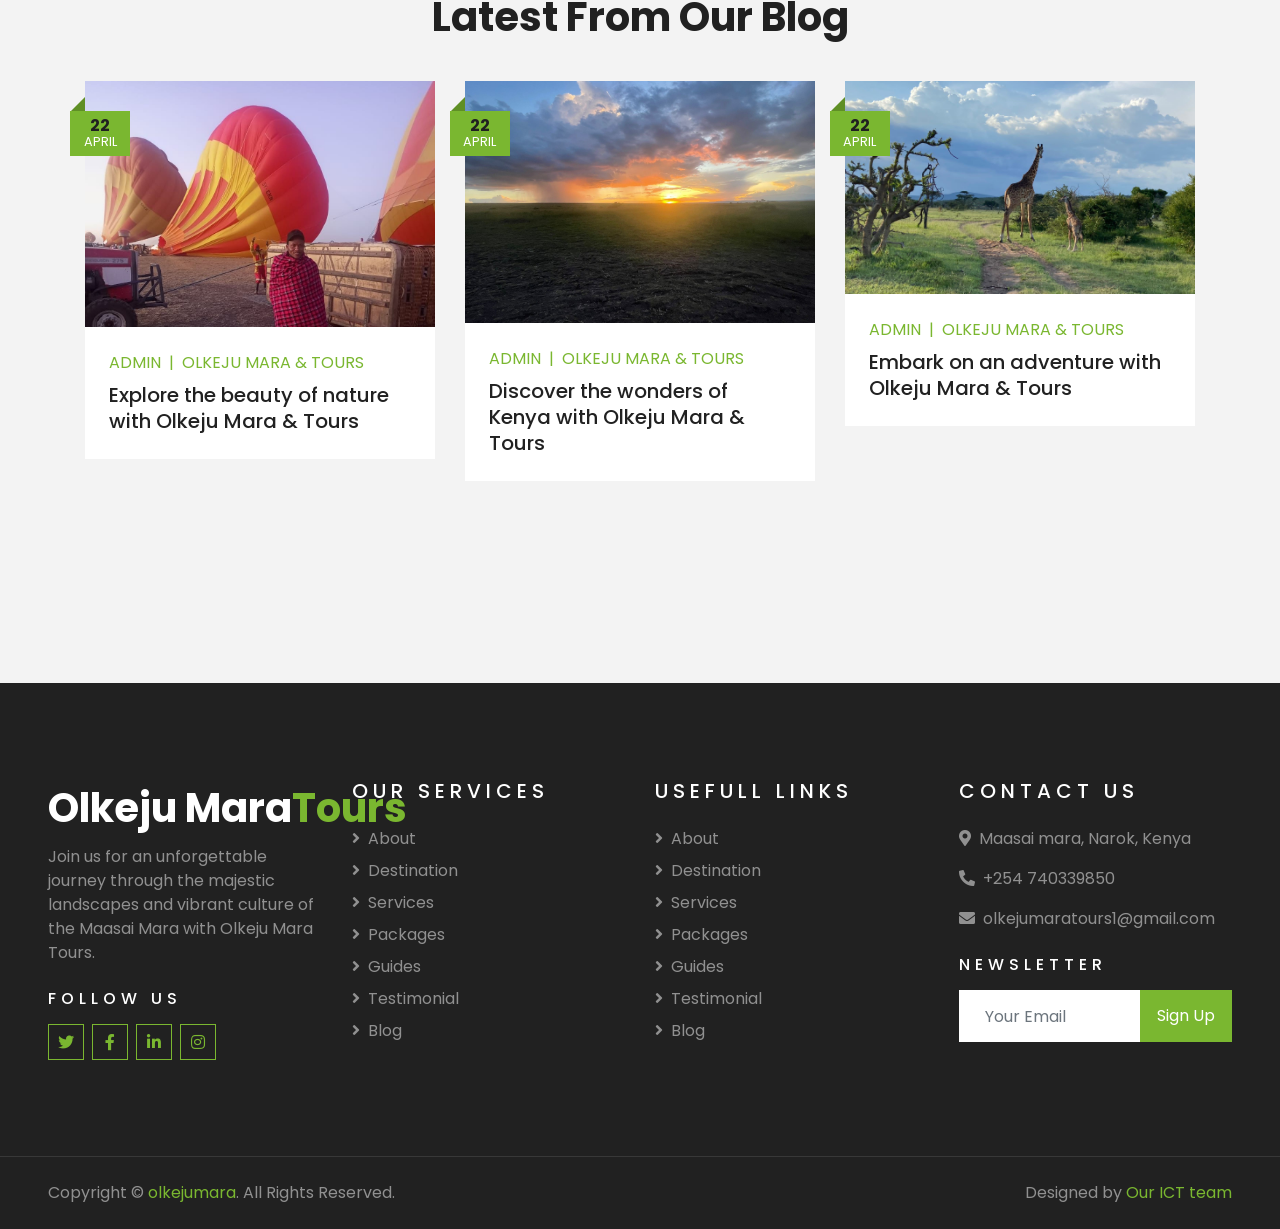
==== commit 312e8228: "Update index.html" ====
--- a/index.html
+++ b/index.html
@@ -25,7 +25,7 @@
             <div class="row">
                 <div class="col-lg-6 text-center text-lg-left mb-2 mb-lg-0">
                     <div class="d-inline-flex align-items-center">
-                        <p><i class="fa fa-envelope mr-2"></i>olkejumaratours@gmail.com</p>
+                        <p><i class="fa fa-envelope mr-2"></i>olkejumaratours1@gmail.com</p>
                         <p class="text-body px-3">|</p>
                         <p><i class="fa fa-phone-alt mr-2"></i>+254 740339850</p>
                     </div>
@@ -770,7 +770,7 @@
                 <h5 class="text-white text-uppercase mb-4" style="letter-spacing: 5px;">Contact Us</h5>
                 <p><i class="fa fa-map-marker-alt mr-2"></i>Maasai mara, Narok, Kenya</p>
                 <p><i class="fa fa-phone-alt mr-2"></i>+254 740339850</p>
-                <p><i class="fa fa-envelope mr-2"></i>olkejumaratours@gmail.com</p>
+                <p><i class="fa fa-envelope mr-2"></i>olkejumaratours1@gmail.com</p>
                 <h6 class="text-white text-uppercase mt-4 mb-3" style="letter-spacing: 5px;">Newsletter</h6>
                 <div class="w-100">
                     <div class="input-group">
